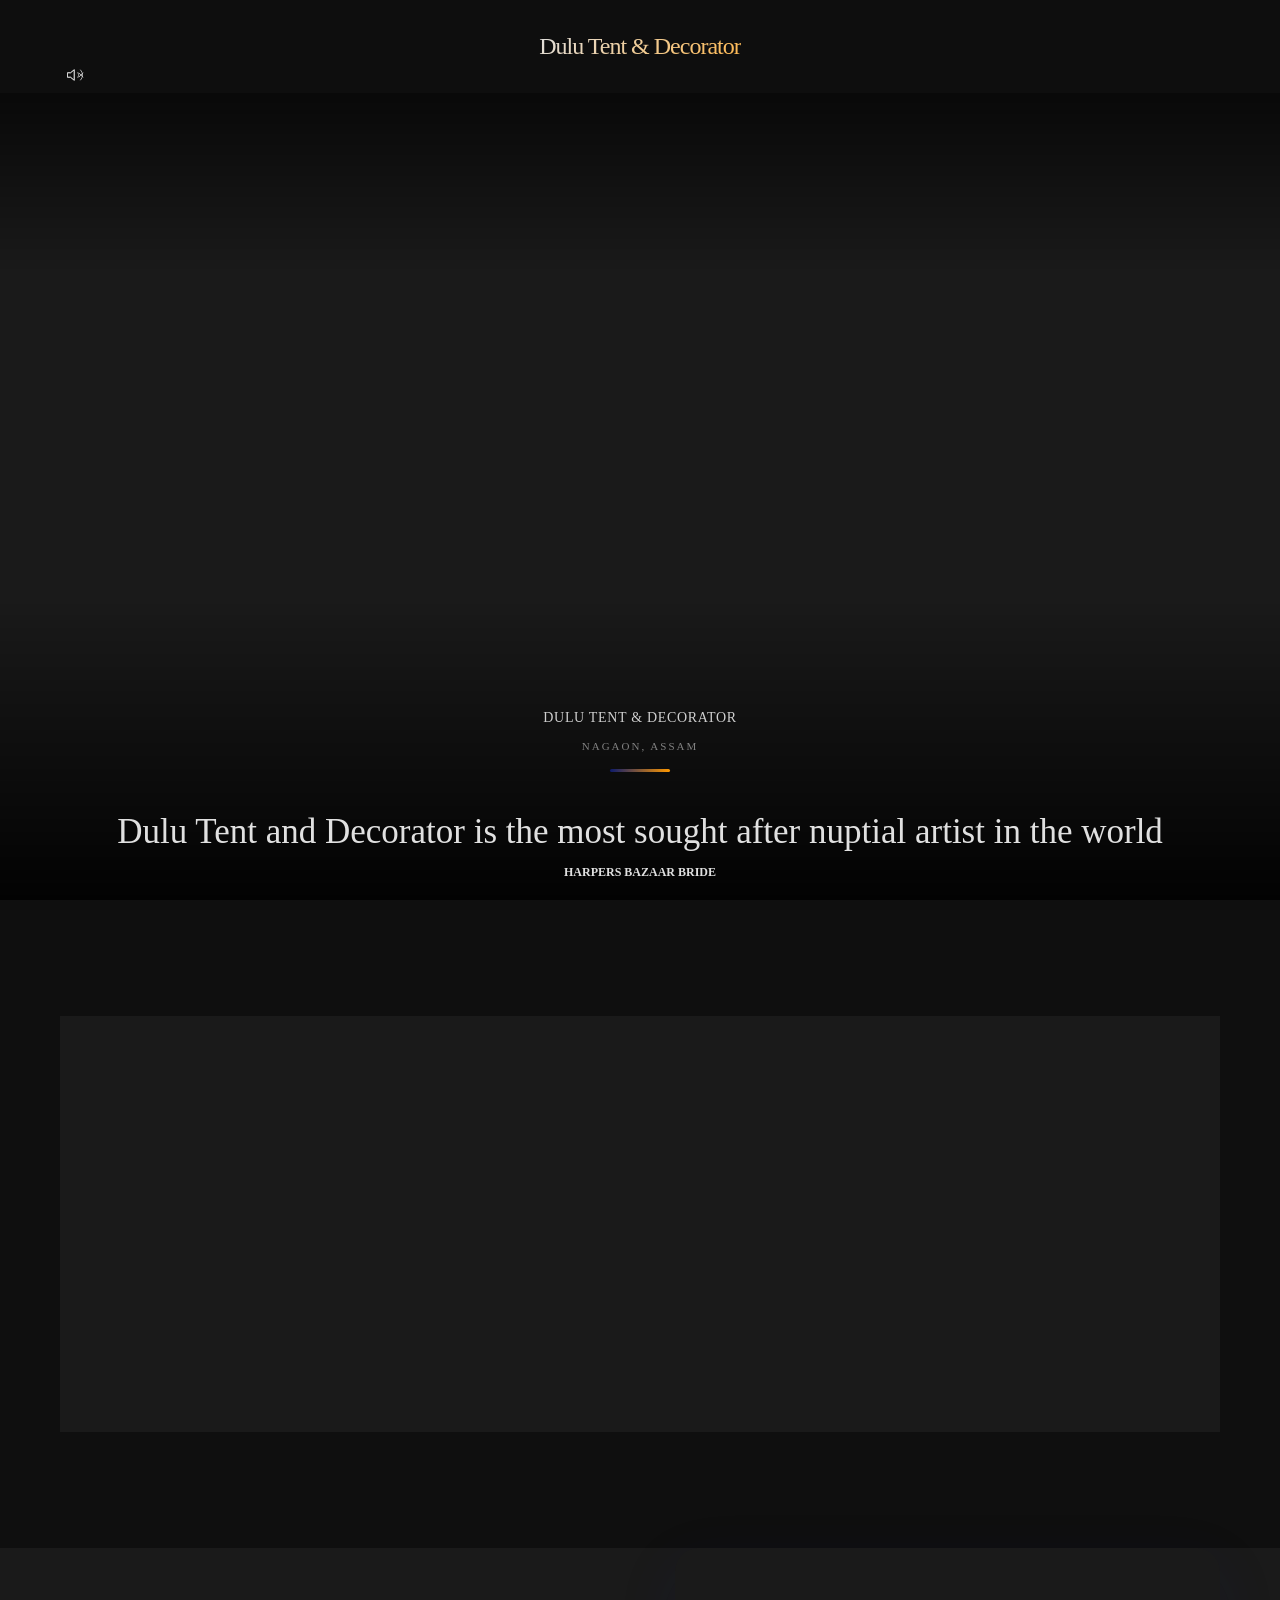
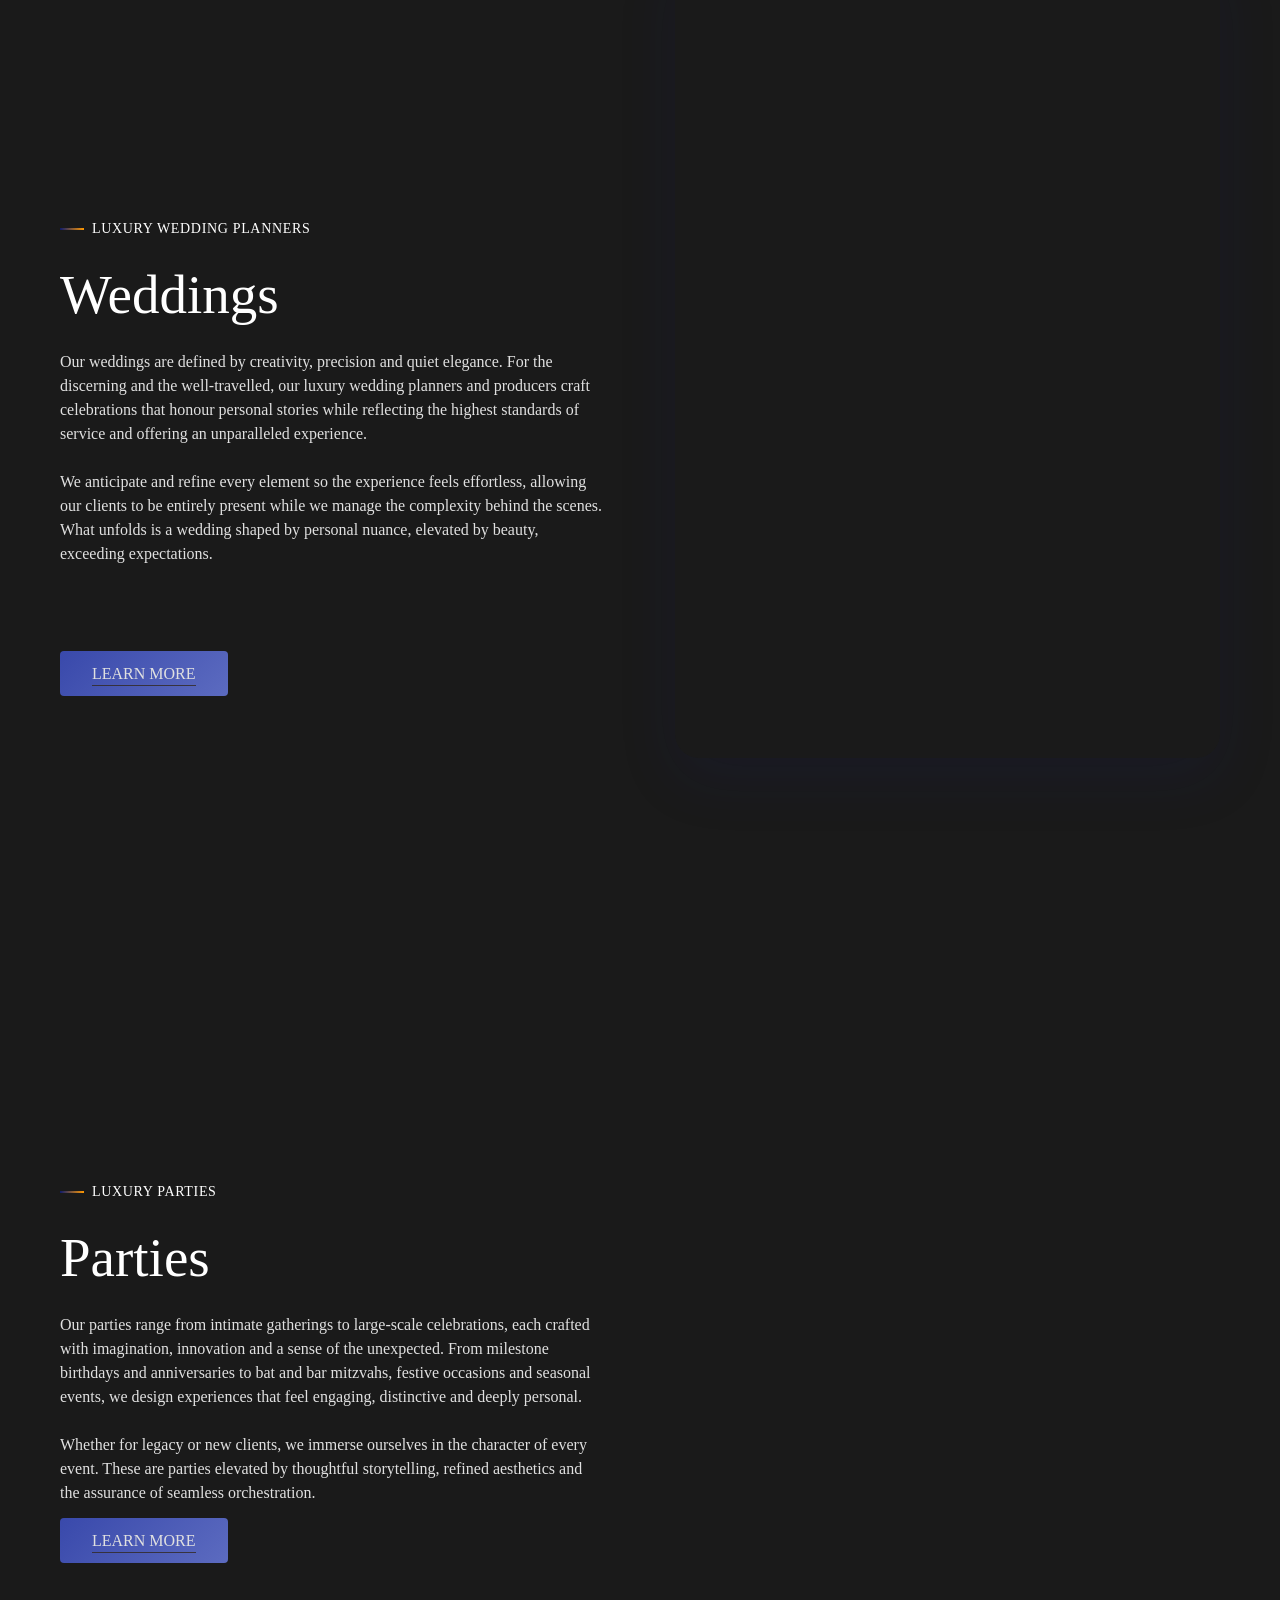
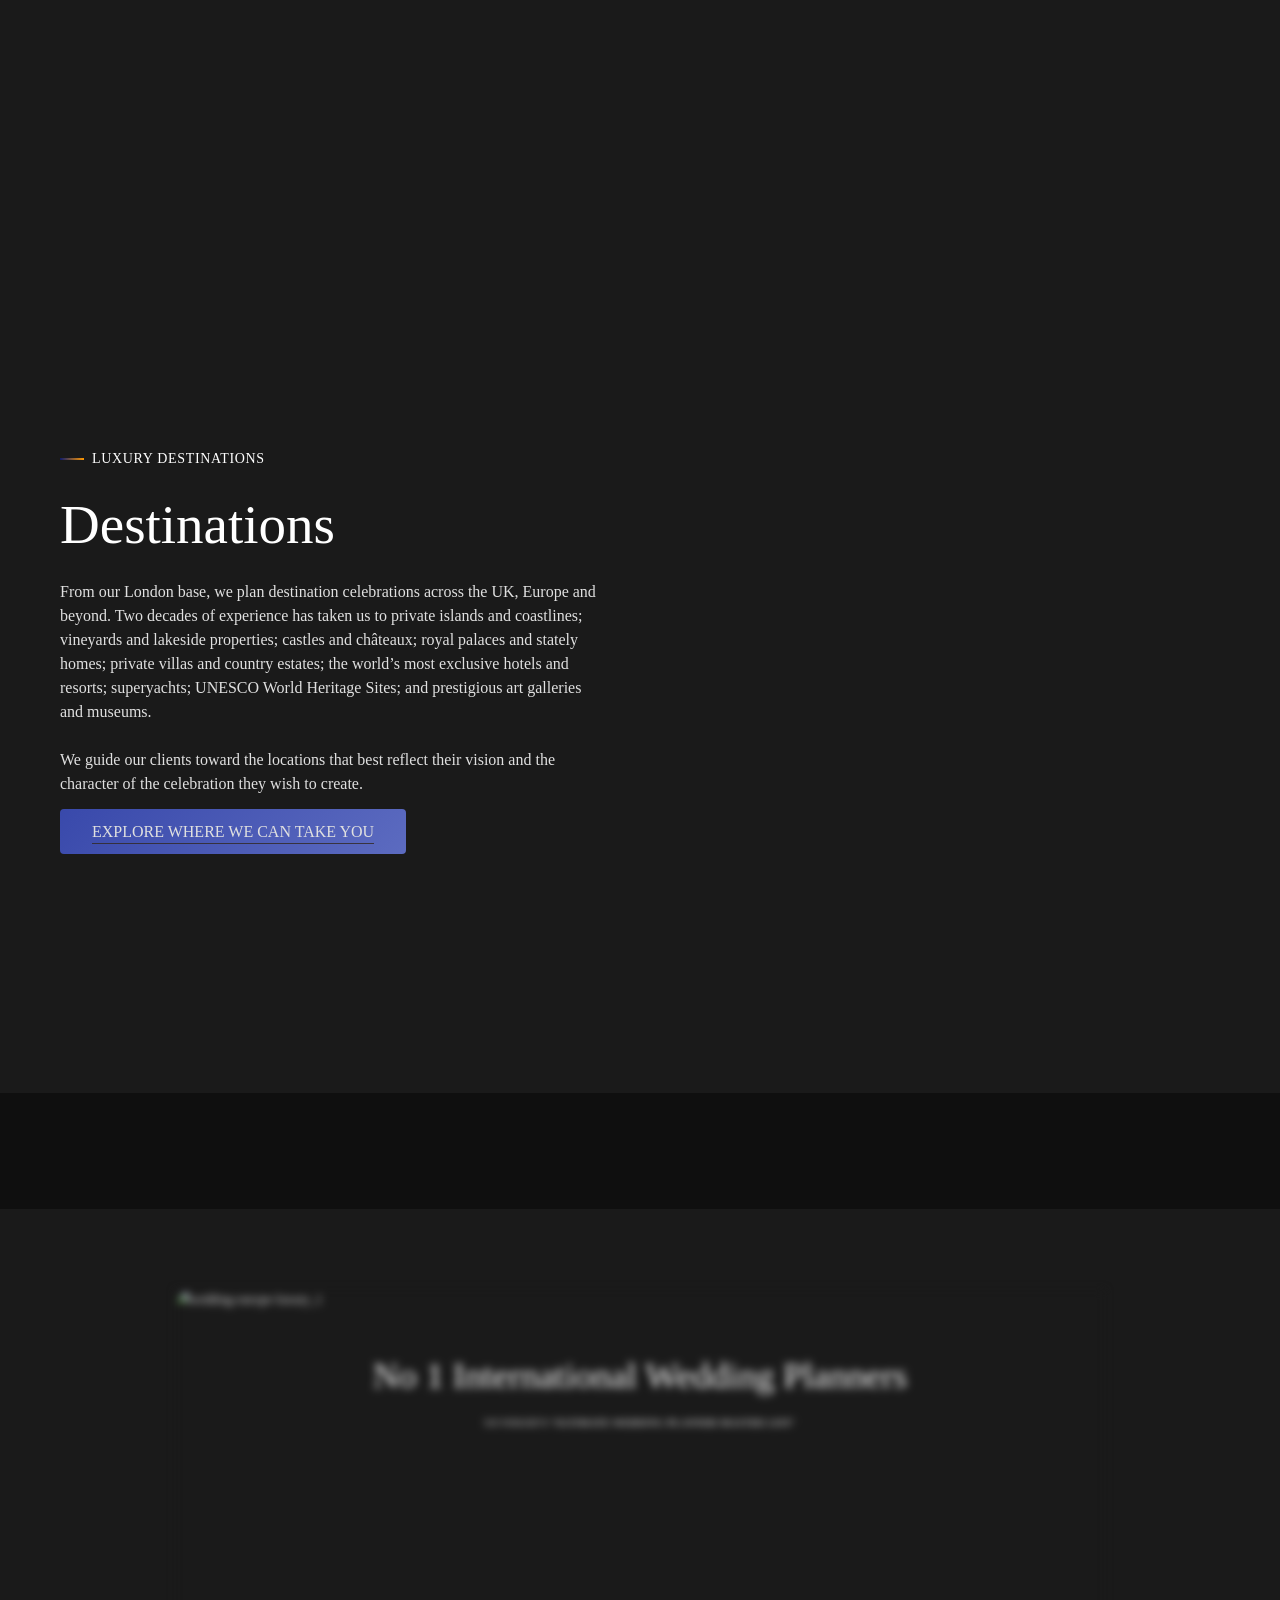
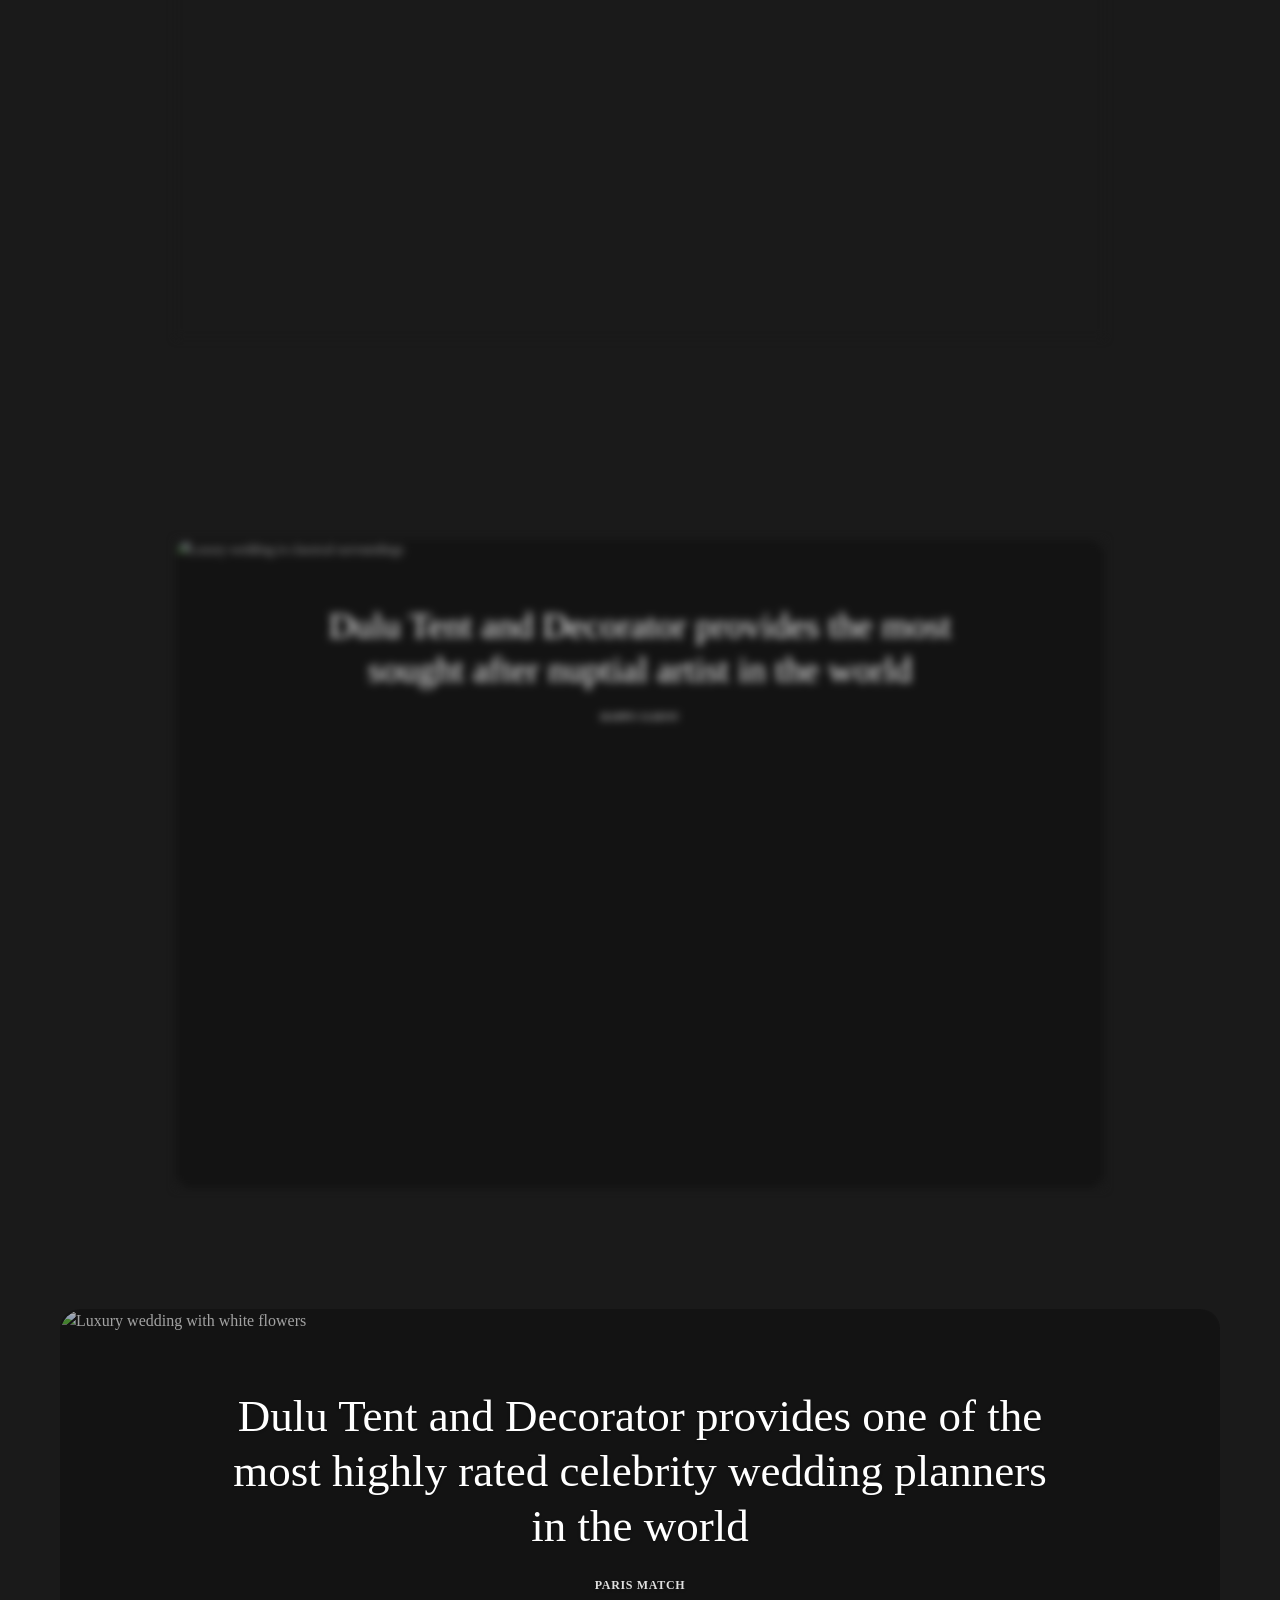
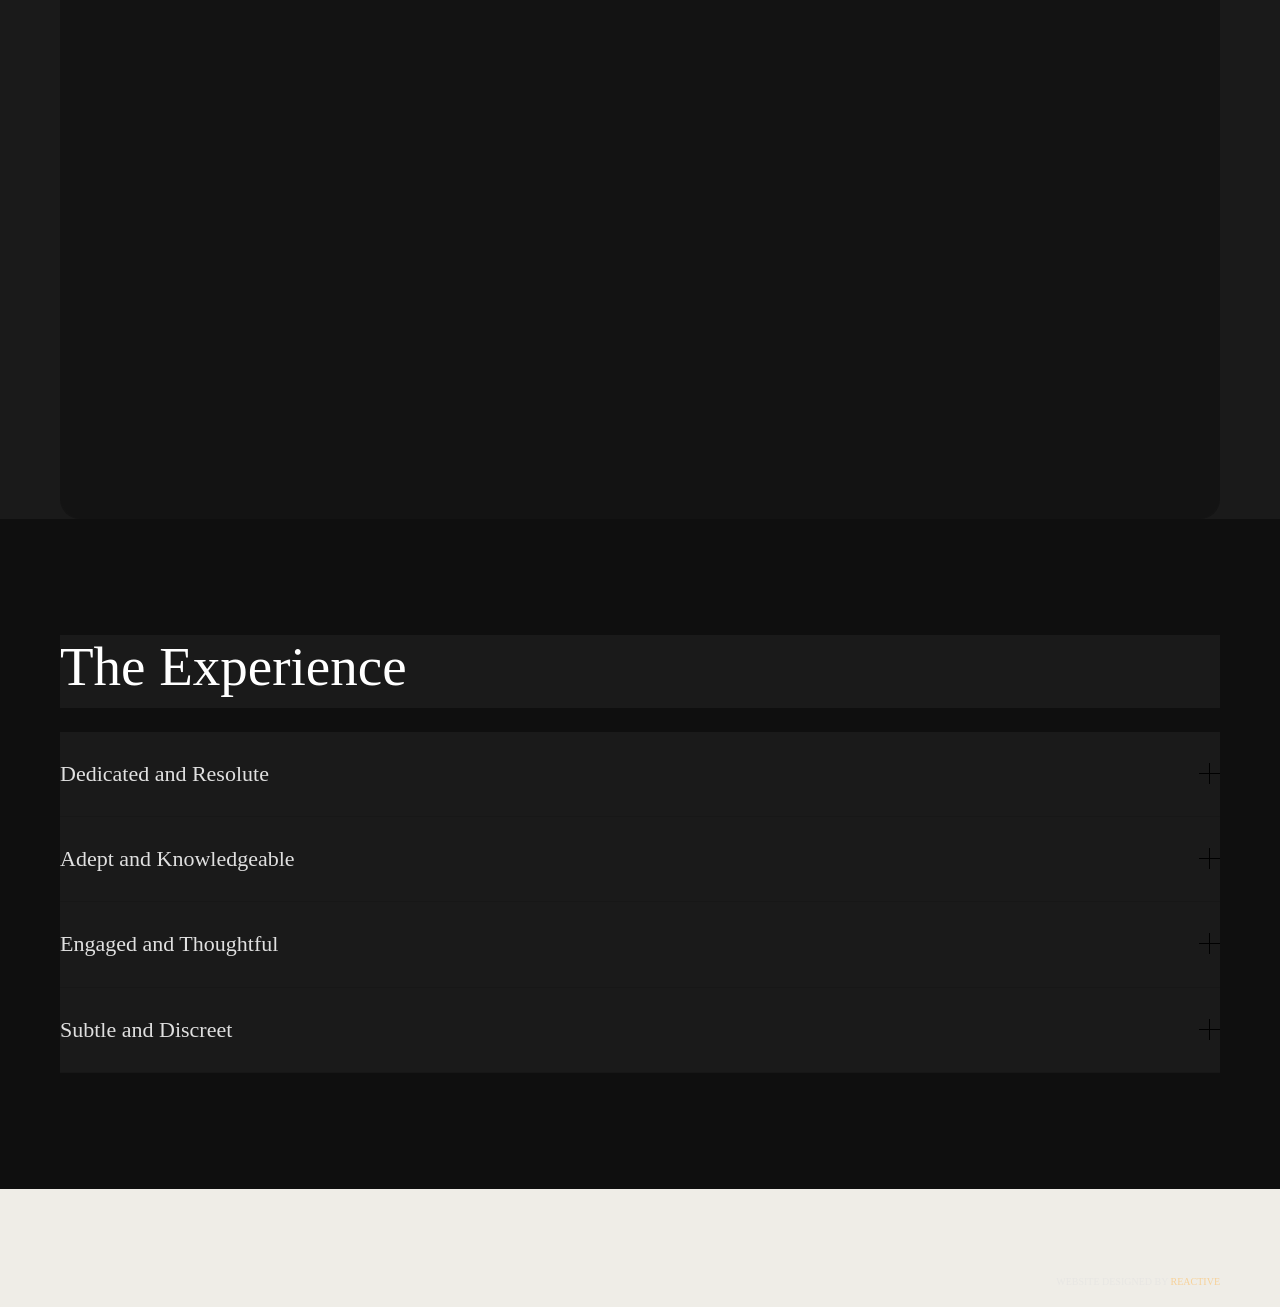
==== index.html @ dfa9d55c "Add mobile responsiveness - premium dark mode on all devices" ====
﻿<!DOCTYPE html>
<!-- saved from url=(0025)https://sarahhaywood.com/ -->
<html lang="en-GB" prefix="og: https://ogp.me/ns#"
    class="js  js_active vc_desktop vc_transform vc_transform page-trans-loaded lenis">

<head>
    <meta http-equiv="Content-Type" content="text/html; charset=UTF-8">

    <meta name="viewport" content="width=device-width, initial-scale=1, maximum-scale=1, user-scalable=0">
    <script data-mp="true" data-cfasync="false">window.MOTIONPAGE_FRONT = { version: "2.5.3" }</script>
    <style>
        body {
            visibility: hidden;
        }
    </style>
    <script data-mp="true"
        data-cfasync="false">document.addEventListener("DOMContentLoaded", () => (document.body.style.visibility = "inherit"));</script>
    <noscript>
        <style>
            body {
                visibility: inherit;
            }
        </style>
    </noscript>
    <!-- Search Engine Optimization by Rank Math - https://rankmath.com/ -->
    <title>Dulu Tent & Decorator | Event Planning & Decoration in Nagaon, Assam</title>
    <meta name="description"
        content="Dulu Tent & Decorator: Your trusted partner for wedding planning, event management, tent services, stage decoration, floral decor, lighting, and complete event solutions in Nagaon, Assam.">
    <meta name="robots" content="follow, index, max-snippet:-1, max-video-preview:-1, max-image-preview:large">
    <link rel="canonical" href="https://sarahhaywood.com/">
    <meta property="og:locale" content="en_GB">
    <meta property="og:type" content="website">
    <meta property="og:title" content="Dulu Tent & Decorator | Event Planning & Decoration in Nagaon, Assam">
    <meta property="og:description"
        content="Dulu Tent & Decorator: Your trusted partner for wedding planning, event management, tent services, stage decoration, floral decor, lighting, and complete event solutions in Nagaon, Assam.">
    <meta property="og:url" content="https://sarahhaywood.com/">
    <meta property="og:site_name" content="Dulu Tent & Decorator">
    <meta property="og:updated_time" content="2026-03-10T09:44:52+00:00">
    <meta name="twitter:card" content="summary_large_image">
    <meta name="twitter:title" content="Dulu Tent & Decorator | Event Planning & Decoration in Nagaon, Assam">
    <meta name="twitter:description"
        content="Dulu Tent & Decorator: Your trusted partner for wedding planning, event management, tent services, stage decoration, floral decor, lighting, and complete event solutions in Nagaon, Assam.">
    <meta name="twitter:label1" content="Written by">
    <meta name="twitter:data1" content="Reactive">
    <meta name="twitter:label2" content="Time to read">
    <meta name="twitter:data2" content="17 minutes">
    <script type="application/ld+json"
        class="rank-math-schema">{"@context":"https://schema.org","@graph":[{"@type":"Place","@id":"https://sarahhaywood.com/#place","address":{"@type":"PostalAddress","streetAddress":"6 Poland Street,","addressRegion":"London","addressLocality":"Soho","postalCode":"W1F 8PS"}},{"@type":"Organization","@id":"https://sarahhaywood.com/#organization","name":"Sarah Haywood","url":"https://sarahhaywood.com","sameAs":["https://www.instagram.com/sarahhaywoodweddings/","https://uk.pinterest.com/sarahhaywoodcelebrations/"],"email":"weddings@sarahhaywood.com","address":{"@type":"PostalAddress","streetAddress":"6 Poland Street,","addressRegion":"London","addressLocality":"Soho","postalCode":"W1F 8PS"},"logo":{"@type":"ImageObject","@id":"https://sarahhaywood.com/#logo","url":"https://sarahhaywood.com/wp-content/uploads/2025/12/SarahHaywood_BrandMarks_Logo_Stacked_Wordmark_Tagline_brown.svg","contentUrl":"https://sarahhaywood.com/wp-content/uploads/2025/12/SarahHaywood_BrandMarks_Logo_Stacked_Wordmark_Tagline_brown.svg","caption":"Sarah Haywood","inLanguage":"en-GB","width":"672","height":"259"},"location":{"@id":"https://sarahhaywood.com/#place"}},{"@type":"WebSite","@id":"https://sarahhaywood.com/#website","url":"https://sarahhaywood.com","name":"Sarah Haywood","publisher":{"@id":"https://sarahhaywood.com/#organization"},"inLanguage":"en-GB","potentialAction":{"@type":"SearchAction","target":"https://sarahhaywood.com/?s={search_term_string}","query-input":"required name=search_term_string"}},{"@type":"WebPage","@id":"https://sarahhaywood.com/#webpage","url":"https://sarahhaywood.com/","name":"Sarah Haywood: Luxury Wedding Planners","datePublished":"2025-11-18T08:30:20+00:00","dateModified":"2026-03-10T09:44:52+00:00","about":{"@id":"https://sarahhaywood.com/#organization"},"isPartOf":{"@id":"https://sarahhaywood.com/#website"},"inLanguage":"en-GB"}]}</script>
    <!-- /Rank Math WordPress SEO plugin -->

    <link rel="dns-prefetch" href="https://www.googletagmanager.com/">
    <link rel="dns-prefetch" href="https://fonts.googleapis.com/">
    <link rel="alternate" type="application/rss+xml" title=Dulu Tent and Decorator » Feed" href="https://sarahhaywood.com/feed/">
    <link rel="alternate" type="application/rss+xml" title=Dulu Tent and Decorator » Comments Feed"
        href="https://sarahhaywood.com/comments/feed/">
    <link rel="alternate" title="oEmbed (JSON)" type="application/json+oembed"
        href="https://sarahhaywood.com/wp-json/oembed/1.0/embed?url=https%3A%2F%2Fsarahhaywood.com%2F">
    <link rel="alternate" title="oEmbed (XML)" type="text/xml+oembed"
        href="https://sarahhaywood.com/wp-json/oembed/1.0/embed?url=https%3A%2F%2Fsarahhaywood.com%2F&amp;format=xml">
    <style id="wp-img-auto-sizes-contain-inline-css">
        img:is([sizes=auto i], [sizes^="auto," i]) {
            contain-intrinsic-size: 3000px 1500px
        }

        /*# sourceURL=wp-img-auto-sizes-contain-inline-css */
    </style>
    <style id="wp-emoji-styles-inline-css">
        img.wp-smiley,
        img.emoji {
            display: inline !important;
            border: none !important;
            box-shadow: none !important;
            height: 1em !important;
            width: 1em !important;
            margin: 0 0.07em !important;
            vertical-align: -0.1em !important;
            background: none !important;
            padding: 0 !important;
        }

        /*# sourceURL=wp-emoji-styles-inline-css */
    </style>
    <style id="wp-block-library-inline-css">
        :root {
            --wp-block-synced-color: #7a00df;
            --wp-block-synced-color--rgb: 122, 0, 223;
            --wp-bound-block-color: var(--wp-block-synced-color);
            --wp-editor-canvas-background: #ddd;
            --wp-admin-theme-color: #007cba;
            --wp-admin-theme-color--rgb: 0, 124, 186;
            --wp-admin-theme-color-darker-10: #006ba1;
            --wp-admin-theme-color-darker-10--rgb: 0, 107, 160.5;
            --wp-admin-theme-color-darker-20: #005a87;
            --wp-admin-theme-color-darker-20--rgb: 0, 90, 135;
            --wp-admin-border-width-focus: 2px
        }

        @media (min-resolution:192dpi) {
            :root {
                --wp-admin-border-width-focus: 1.5px
            }
        }

        .wp-element-button {
            cursor: pointer
        }

        :root .has-very-light-gray-background-color {
            background-color: #2a2a2a
        }

        :root .has-very-dark-gray-background-color {
            background-color: #313131
        }

        :root .has-very-light-gray-color {
            color: #e0e0e0
        }

        :root .has-very-dark-gray-color {
            color: #313131
        }

        :root .has-vivid-green-cyan-to-vivid-cyan-blue-gradient-background {
            background: linear-gradient(135deg, #00d084, #0693e3)
        }

        :root .has-purple-crush-gradient-background {
            background: linear-gradient(135deg, #34e2e4, #4721fb 50%, #ab1dfe)
        }

        :root .has-hazy-dawn-gradient-background {
            background: linear-gradient(135deg, #faaca8, #dad0ec)
        }

        :root .has-subdued-olive-gradient-background {
            background: linear-gradient(135deg, #fafae1, #67a671)
        }

        :root .has-atomic-cream-gradient-background {
            background: linear-gradient(135deg, #fdd79a, #004a59)
        }

        :root .has-nightshade-gradient-background {
            background: linear-gradient(135deg, #330968, #31cdcf)
        }

        :root .has-midnight-gradient-background {
            background: linear-gradient(135deg, #020381, #2874fc)
        }

        :root {
            --wp--preset--font-size--normal: 16px;
            --wp--preset--font-size--huge: 42px
        }

        .has-regular-font-size {
            font-size: 1em
        }

        .has-larger-font-size {
            font-size: 2.625em
        }

        .has-normal-font-size {
            font-size: var(--wp--preset--font-size--normal)
        }

        .has-huge-font-size {
            font-size: var(--wp--preset--font-size--huge)
        }

        :root .has-text-align-center {
            text-align: center
        }

        :root .has-text-align-left {
            text-align: left
        }

        :root .has-text-align-right {
            text-align: right
        }

        .has-fit-text {
            white-space: nowrap !important
        }

        #end-resizable-editor-section {
            display: none
        }

        .aligncenter {
            clear: both
        }

        .items-justified-left {
            justify-content: flex-start
        }

        .items-justified-center {
            justify-content: center
        }

        .items-justified-right {
            justify-content: flex-end
        }

        .items-justified-space-between {
            justify-content: space-between
        }

        .screen-reader-text {
            word-wrap: normal !important;
            border: 0;
            clip-path: inset(50%);
            height: 1px;
            margin: -1px;
            overflow: hidden;
            padding: 0;
            position: absolute;
            width: 1px
        }

        .screen-reader-text:focus {
            background-color: #333;
            clip-path: none;
            color: #ffffff;
            display: block;
            font-size: 1em;
            height: auto;
            left: 5px;
            line-height: normal;
            padding: 15px 23px 14px;
            text-decoration: none;
            top: 5px;
            width: auto;
            z-index: 100000
        }

        html :where(.has-border-color) {
            border-style: solid
        }

        html :where([style*=border-color]) {
            border-style: solid
        }

        html :where([style*=border-top-color]) {
            border-top-style: solid
        }

        html :where([style*=border-right-color]) {
            border-right-style: solid
        }

        html :where([style*=border-bottom-color]) {
            border-bottom-style: solid
        }

        html :where([style*=border-left-color]) {
            border-left-style: solid
        }

        html :where([style*=border-width]) {
            border-style: solid
        }

        html :where([style*=border-top-width]) {
            border-top-style: solid
        }

        html :where([style*=border-right-width]) {
            border-right-style: solid
        }

        html :where([style*=border-bottom-width]) {
            border-bottom-style: solid
        }

        html :where([style*=border-left-width]) {
            border-left-style: solid
        }

        html :where(img[class*=wp-image-]) {
            height: auto;
            max-width: 100%
        }

        :where(figure) {
            margin: 0 0 1em
        }

        html :where(.is-position-sticky) {
            --wp-admin--admin-bar--position-offset: var(--wp-admin--admin-bar--height, 0px)
        }

        @media screen and (max-width:600px) {
            html :where(.is-position-sticky) {
                --wp-admin--admin-bar--position-offset: 0px
            }
        }

        /*# sourceURL=/wp-includes/css/dist/block-library/common.min.css */
    </style>

    <style id="global-styles-inline-css">
        :root {
            --wp--preset--aspect-ratio--square: 1;
            --wp--preset--aspect-ratio--4-3: 4/3;
            --wp--preset--aspect-ratio--3-4: 3/4;
            --wp--preset--aspect-ratio--3-2: 3/2;
            --wp--preset--aspect-ratio--2-3: 2/3;
            --wp--preset--aspect-ratio--16-9: 16/9;
            --wp--preset--aspect-ratio--9-16: 9/16;
            --wp--preset--color--black: #000000;
            --wp--preset--color--cyan-bluish-gray: #abb8c3;
            --wp--preset--color--white: #ffffff;
            --wp--preset--color--pale-pink: #f78da7;
            --wp--preset--color--vivid-red: #cf2e2e;
            --wp--preset--color--luminous-vivid-orange: #ff6900;
            --wp--preset--color--luminous-vivid-amber: #fcb900;
            --wp--preset--color--light-green-cyan: #7bdcb5;
            --wp--preset--color--vivid-green-cyan: #00d084;
            --wp--preset--color--pale-cyan-blue: #8ed1fc;
            --wp--preset--color--vivid-cyan-blue: #0693e3;
            --wp--preset--color--vivid-purple: #9b51e0;
            --wp--preset--gradient--vivid-cyan-blue-to-vivid-purple: linear-gradient(135deg, rgb(6, 147, 227) 0%, rgb(155, 81, 224) 100%);
            --wp--preset--gradient--light-green-cyan-to-vivid-green-cyan: linear-gradient(135deg, rgb(122, 220, 180) 0%, rgb(0, 208, 130) 100%);
            --wp--preset--gradient--luminous-vivid-amber-to-luminous-vivid-orange: linear-gradient(135deg, rgb(252, 185, 0) 0%, rgb(255, 105, 0) 100%);
            --wp--preset--gradient--luminous-vivid-orange-to-vivid-red: linear-gradient(135deg, rgb(255, 105, 0) 0%, rgb(207, 46, 46) 100%);
            --wp--preset--gradient--very-light-gray-to-cyan-bluish-gray: linear-gradient(135deg, rgb(238, 238, 238) 0%, rgb(169, 184, 195) 100%);
            --wp--preset--gradient--cool-to-warm-spectrum: linear-gradient(135deg, rgb(74, 234, 220) 0%, rgb(151, 120, 209) 20%, rgb(207, 42, 186) 40%, rgb(238, 44, 130) 60%, rgb(251, 105, 98) 80%, rgb(254, 248, 76) 100%);
            --wp--preset--gradient--blush-light-purple: linear-gradient(135deg, rgb(255, 206, 236) 0%, rgb(152, 150, 240) 100%);
            --wp--preset--gradient--blush-bordeaux: linear-gradient(135deg, rgb(254, 205, 165) 0%, rgb(254, 45, 45) 50%, rgb(107, 0, 62) 100%);
            --wp--preset--gradient--luminous-dusk: linear-gradient(135deg, rgb(255, 203, 112) 0%, rgb(199, 81, 192) 50%, rgb(65, 88, 208) 100%);
            --wp--preset--gradient--pale-ocean: linear-gradient(135deg, rgb(255, 245, 203) 0%, rgb(182, 227, 212) 50%, rgb(51, 167, 181) 100%);
            --wp--preset--gradient--electric-grass: linear-gradient(135deg, rgb(202, 248, 128) 0%, rgb(113, 206, 126) 100%);
            --wp--preset--gradient--midnight: linear-gradient(135deg, rgb(2, 3, 129) 0%, rgb(40, 116, 252) 100%);
            --wp--preset--font-size--small: 13px;
            --wp--preset--font-size--medium: 20px;
            --wp--preset--font-size--large: 36px;
            --wp--preset--font-size--x-large: 42px;
            --wp--preset--spacing--20: 0.44rem;
            --wp--preset--spacing--30: 0.67rem;
            --wp--preset--spacing--40: 1rem;
            --wp--preset--spacing--50: 1.5rem;
            --wp--preset--spacing--60: 2.25rem;
            --wp--preset--spacing--70: 3.38rem;
            --wp--preset--spacing--80: 5.06rem;
            --wp--preset--shadow--natural: 6px 6px 9px rgba(0, 0, 0, 0.2);
            --wp--preset--shadow--deep: 12px 12px 50px rgba(0, 0, 0, 0.4);
            --wp--preset--shadow--sharp: 6px 6px 0px rgba(0, 0, 0, 0.2);
            --wp--preset--shadow--outlined: 6px 6px 0px -3px rgb(255, 255, 255), 6px 6px rgb(0, 0, 0);
            --wp--preset--shadow--crisp: 6px 6px 0px rgb(0, 0, 0);
        }

        :root {
            --wp--style--global--content-size: 1300px;
            --wp--style--global--wide-size: 1300px;
        }

        :where(body) {
            margin: 0;
        }

        .wp-site-blocks>.alignleft {
            float: left;
            margin-right: 2em;
        }

        .wp-site-blocks>.alignright {
            float: right;
            margin-left: 2em;
        }

        .wp-site-blocks>.aligncenter {
            justify-content: center;
            margin-left: auto;
            margin-right: auto;
        }

        :where(.is-layout-flex) {
            gap: 0.5em;
        }

        :where(.is-layout-grid) {
            gap: 0.5em;
        }

        .is-layout-flow>.alignleft {
            float: left;
            margin-inline-start: 0;
            margin-inline-end: 2em;
        }

        .is-layout-flow>.alignright {
            float: right;
            margin-inline-start: 2em;
            margin-inline-end: 0;
        }

        .is-layout-flow>.aligncenter {
            margin-left: auto !important;
            margin-right: auto !important;
        }

        .is-layout-constrained>.alignleft {
            float: left;
            margin-inline-start: 0;
            margin-inline-end: 2em;
        }

        .is-layout-constrained>.alignright {
            float: right;
            margin-inline-start: 2em;
            margin-inline-end: 0;
        }

        .is-layout-constrained>.aligncenter {
            margin-left: auto !important;
            margin-right: auto !important;
        }

        .is-layout-constrained> :where(:not(.alignleft):not(.alignright):not(.alignfull)) {
            max-width: var(--wp--style--global--content-size);
            margin-left: auto !important;
            margin-right: auto !important;
        }

        .is-layout-constrained>.alignwide {
            max-width: var(--wp--style--global--wide-size);
        }

        body .is-layout-flex {
            display: flex;
        }

        .is-layout-flex {
            flex-wrap: wrap;
            align-items: center;
        }

        .is-layout-flex> :is(*, div) {
            margin: 0;
        }

        body .is-layout-grid {
            display: grid;
        }

        .is-layout-grid> :is(*, div) {
            margin: 0;
        }

        body {
            color: #e0e0e0;
            background-color: #0f0f0f !important;
        }

        :root :where(.wp-element-button, .wp-block-button__link) {
            background-color: #ff9800;
            border-width: 0;
            color: #1a1a1a !important;
            font-family: inherit;
            font-size: inherit;
            font-style: inherit;
            font-weight: inherit;
            letter-spacing: inherit;
            line-height: inherit;
            padding-top: calc(0.667em + 2px);
            padding-right: calc(1.333em + 2px);
            padding-bottom: calc(0.667em + 2px);
            padding-left: calc(1.333em + 2px);
            text-decoration: none;
            text-transform: inherit;
        }

        :root .has-black-color {
            color: #e0e0e0 !important;
        }

        .has-cyan-bluish-gray-color {
            color: var(--wp--preset--color--cyan-bluish-gray) !important;
        }

        .has-white-color {
            color: #e0e0e0 !important;
        }

        .has-pale-pink-color {
            color: var(--wp--preset--color--pale-pink) !important;
        }

        .has-vivid-red-color {
            color: var(--wp--preset--color--vivid-red) !important;
        }

        .has-luminous-vivid-orange-color {
            color: var(--wp--preset--color--luminous-vivid-orange) !important;
        }

        .has-luminous-vivid-amber-color {
            color: var(--wp--preset--color--luminous-vivid-amber) !important;
        }

        .has-light-green-cyan-color {
            color: var(--wp--preset--color--light-green-cyan) !important;
        }

        .has-vivid-green-cyan-color {
            color: var(--wp--preset--color--vivid-green-cyan) !important;
        }

        .has-pale-cyan-blue-color {
            color: var(--wp--preset--color--pale-cyan-blue) !important;
        }

        .has-vivid-cyan-blue-color {
            color: var(--wp--preset--color--vivid-cyan-blue) !important;
        }

        .has-vivid-purple-color {
            color: var(--wp--preset--color--vivid-purple) !important;
        }

        :root .has-black-background-color {
            background-color: #1a1a1a !important;
        }

        .has-cyan-bluish-gray-background-color {
            background-color: #2a2a2a !important;
        }

        .has-white-background-color {
            background-color: #1a1a1a !important;
        }

        .has-pale-pink-background-color {
            background-color: var(--wp--preset--color--pale-pink) !important;
        }

        .has-vivid-red-background-color {
            background-color: var(--wp--preset--color--vivid-red) !important;
        }

        .has-luminous-vivid-orange-background-color {
            background-color: var(--wp--preset--color--luminous-vivid-orange) !important;
        }

        .has-luminous-vivid-amber-background-color {
            background-color: var(--wp--preset--color--luminous-vivid-amber) !important;
        }

        .has-light-green-cyan-background-color {
            background-color: var(--wp--preset--color--light-green-cyan) !important;
        }

        .has-vivid-green-cyan-background-color {
            background-color: var(--wp--preset--color--vivid-green-cyan) !important;
        }

        .has-pale-cyan-blue-background-color {
            background-color: var(--wp--preset--color--pale-cyan-blue) !important;
        }

        .has-vivid-cyan-blue-background-color {
            background-color: var(--wp--preset--color--vivid-cyan-blue) !important;
        }

        .has-vivid-purple-background-color {
            background-color: var(--wp--preset--color--vivid-purple) !important;
        }

        .has-black-border-color {
            border-color: var(--wp--preset--color--black) !important;
        }

        .has-cyan-bluish-gray-border-color {
            border-color: var(--wp--preset--color--cyan-bluish-gray) !important;
        }

        .has-white-border-color {
            border-color: var(--wp--preset--color--white) !important;
        }

        .has-pale-pink-border-color {
            border-color: var(--wp--preset--color--pale-pink) !important;
        }

        .has-vivid-red-border-color {
            border-color: var(--wp--preset--color--vivid-red) !important;
        }

        .has-luminous-vivid-orange-border-color {
            border-color: var(--wp--preset--color--luminous-vivid-orange) !important;
        }

        .has-luminous-vivid-amber-border-color {
            border-color: var(--wp--preset--color--luminous-vivid-amber) !important;
        }

        .has-light-green-cyan-border-color {
            border-color: var(--wp--preset--color--light-green-cyan) !important;
        }

        .has-vivid-green-cyan-border-color {
            border-color: var(--wp--preset--color--vivid-green-cyan) !important;
        }

        .has-pale-cyan-blue-border-color {
            border-color: var(--wp--preset--color--pale-cyan-blue) !important;
        }

        .has-vivid-cyan-blue-border-color {
            border-color: var(--wp--preset--color--vivid-cyan-blue) !important;
        }

        .has-vivid-purple-border-color {
            border-color: var(--wp--preset--color--vivid-purple) !important;
        }

        .has-vivid-cyan-blue-to-vivid-purple-gradient-background {
            background: var(--wp--preset--gradient--vivid-cyan-blue-to-vivid-purple) !important;
        }

        .has-light-green-cyan-to-vivid-green-cyan-gradient-background {
            background: var(--wp--preset--gradient--light-green-cyan-to-vivid-green-cyan) !important;
        }

        .has-luminous-vivid-amber-to-luminous-vivid-orange-gradient-background {
            background: var(--wp--preset--gradient--luminous-vivid-amber-to-luminous-vivid-orange) !important;
        }

        .has-luminous-vivid-orange-to-vivid-red-gradient-background {
            background: var(--wp--preset--gradient--luminous-vivid-orange-to-vivid-red) !important;
        }

        .has-very-light-gray-to-cyan-bluish-gray-gradient-background {
            background: var(--wp--preset--gradient--very-light-gray-to-cyan-bluish-gray) !important;
        }

        .has-cool-to-warm-spectrum-gradient-background {
            background: var(--wp--preset--gradient--cool-to-warm-spectrum) !important;
        }

        .has-blush-light-purple-gradient-background {
            background: var(--wp--preset--gradient--blush-light-purple) !important;
        }

        .has-blush-bordeaux-gradient-background {
            background: var(--wp--preset--gradient--blush-bordeaux) !important;
        }

        .has-luminous-dusk-gradient-background {
            background: var(--wp--preset--gradient--luminous-dusk) !important;
        }

        .has-pale-ocean-gradient-background {
            background: var(--wp--preset--gradient--pale-ocean) !important;
        }

        .has-electric-grass-gradient-background {
            background: var(--wp--preset--gradient--electric-grass) !important;
        }

        .has-midnight-gradient-background {
            background: var(--wp--preset--gradient--midnight) !important;
        }

        .has-small-font-size {
            font-size: var(--wp--preset--font-size--small) !important;
        }

        .has-medium-font-size {
            font-size: var(--wp--preset--font-size--medium) !important;
        }

        .has-large-font-size {
            font-size: var(--wp--preset--font-size--large) !important;
        }

        .has-x-large-font-size {
            font-size: var(--wp--preset--font-size--x-large) !important;
        }

        /*# sourceURL=global-styles-inline-css */
    </style>

    <link rel="stylesheet" id="font-awesome-css"
        href="./Sarah Haywood_ Luxury Wedding Planners_files/font-awesome-legacy.min.css" media="all">
    <link rel="stylesheet" id="salient-grid-system-css"
        href="./Sarah Haywood_ Luxury Wedding Planners_files/grid-system.css" media="all">
    <link rel="stylesheet" id="main-styles-css" href="./Sarah Haywood_ Luxury Wedding Planners_files/style.css"
        media="all">
    <style id="main-styles-inline-css">
        html body[data-header-resize="1"] .container-wrap,
        html body[data-header-format="left-header"][data-header-resize="0"] .container-wrap,
        html body[data-header-resize="0"] .container-wrap,
        body[data-header-format="left-header"][data-header-resize="0"] .container-wrap {
            padding-top: 0;
        }

        .main-content>.row>#breadcrumbs.yoast {
            padding: 20px 0;
        }

        /* Intro page background */
        html:not(.page-trans-loaded) {
            background-color: #0f0f0f;
        }

        /*# sourceURL=main-styles-inline-css */
    </style>

    <!-- DULU TENT CUSTOM OVERRIDES -->
    <style id="dulu-tent-custom-css">
        /* Dark mode + blue accent color scheme */
        :root {
            --dulu-primary: #0d1b6c;
            --dulu-primary-light: #3949ab;
            --dulu-accent: #ff9800;
            --dulu-accent-light: #ffb74d;
            --dulu-warm-bg: #0f0f0f;
            --dulu-warm-surface: #1a1a1a;
            --dulu-text-dark: #e0e0e0;
            --dulu-text-muted: #999999;
        }

        /* Dark mode text colors - all text light for visibility */
        body, .container-wrap, .project-title {
            background-color: var(--dulu-warm-bg) !important;
            color: #e0e0e0 !important;
        }

        h1, h2, h3, h4, h5, h6 {
            color: #ffffff !important;
        }

        p, span, div, li, td, th {
            color: #e0e0e0 !important;
        }

        .xs-heading h1, .xs-heading h2, .xs-heading h3 {
            color: #ffffff !important;
        }

        a, a:visited {
            color: #ffb74d !important;
        }

        a:hover {
            color: #ff9800 !important;
        }

        .post-title, .entry-title {
            color: #ffffff !important;
        }

        .post-meta, .meta, .entry-meta {
            color: #999999 !important;
        }

        .testimonial_slider blockquote,
        .nectar-post-grid-item,
        .post-item,
        .card {
            background-color: #1a1a1a !important;
            color: #e0e0e0 !important;
            border-color: #2a2a2a !important;
        }

        .testimonial_slider blockquote .title {
            color: #ffffff !important;
        }

        .testimonial_slider blockquote span {
            color: #e0e0e0 !important;
        }

        /* Header - frosted glass effect */
        #header-outer {
            backdrop-filter: blur(20px) saturate(180%) !important;
            -webkit-backdrop-filter: blur(20px) saturate(180%) !important;
            background-color: rgba(15, 15, 15, 0.95) !important;
        }

        #header-outer.transparent {
            background-color: rgba(15, 15, 15, 0.5) !important;
            backdrop-filter: none !important;
        }

        /* Logo text styling - unique gradient */
        #logo {
            font-family: 'meno-banner', serif !important;
            font-size: 24px !important;
            font-weight: 400 !important;
            background: linear-gradient(135deg, var(--dulu-primary) 0%, var(--dulu-accent) 100%);
            -webkit-background-clip: text;
            -webkit-text-fill-color: transparent;
            background-clip: text;
            letter-spacing: -0.5px;
        }

        #header-outer.transparent #logo,
        #header-outer.light-text #logo {
            background: linear-gradient(135deg, #e0e0e0 0%, var(--dulu-accent-light) 100%);
            -webkit-background-clip: text;
            background-clip: text;
        }

        /* Intro loader - deep blue instead of dark teal */
        #page-intro-1 .row-bg.using-bg-color {
            background-color: #0d1b6c !important;
        }

        /* Dark mode overlays and sections */
        .row-bg {
            background-color: #1a1a1a !important;
        }

        .wpb_row, .vc_row {
            background-color: #1a1a1a !important;
            color: #e0e0e0 !important;
        }

        .container-wrap {
            background-color: #0f0f0f !important;
            color: #e0e0e0 !important;
        }

        /* Testimonial and card backgrounds */
        .testimonial_slider blockquote,
        .nectar-post-grid-item,
        .post-item,
        .card {
            background-color: #1a1a1a !important;
            color: #e0e0e0 !important;
            border-color: #2a2a2a !important;
        }

        /* Text in cards and grid items */
        .nectar-post-grid-item .content,
        .nectar-post-grid-item .meta-excerpt,
        .post-item .content {
            color: #e0e0e0 !important;
        }

        .nectar-post-grid-item .post-title,
        .post-item .post-title {
            color: #ffffff !important;
        }

        /* Buttons and CTA text */
        .wp-block-button__link,
        .nectar-cta .link_wrap,
        button, input[type="submit"] {
            color: inherit !important;
        }

        /* Table styling */
        table, tbody, tr, td, th {
            border-color: #2a2a2a !important;
            color: #e0e0e0 !important;
        }

        th {
            background-color: #0d1b6c !important;
            color: #ffffff !important;
        }

        /* Form elements */
        input[type="text"],
        input[type="email"],
        input[type="password"],
        textarea,
        select {
            background-color: #2a2a2a !important;
            color: #e0e0e0 !important;
            border-color: #3a3a3a !important;
        }

        input[type="text"]::placeholder,
        input[type="email"]::placeholder,
        textarea::placeholder {
            color: #999999 !important;
        }

        /* Hero section - unique diagonal gradient overlay */
        #fws_6a3ce996a3e75 .row-bg-wrap .row-bg-overlay {
            background: linear-gradient(160deg, rgba(26, 35, 126, 0.4) 0%, rgba(245, 124, 0, 0.15) 100%) !important;
            opacity: 1 !important;
        }

        /* Accent color override - orange/amber instead of gold */
        .nectar-cta[data-style="arrow-animation"] .line,
        div[data-style="minimal"] .toggle.open>.toggle-title i:before,
        div[data-style="minimal"] .toggle.open>.toggle-title i:after,
        div[data-style="minimal"] .toggle:hover>.toggle-title i:before,
        div[data-style="minimal"] .toggle:hover>.toggle-title i:after {
            background-color: var(--dulu-accent) !important;
        }

        /* CTA buttons - pill shape with gradient */
        .nectar-cta .link_wrap {
            background: linear-gradient(135deg, #3949ab 0%, #5c6bc0 100%) !important;
            color: #e0e0e0 !important;
            border-radius: 50px !important;
            padding: 14px 32px !important;
            transition: transform 0.3s cubic-bezier(0.34, 1.56, 0.64, 1), box-shadow 0.3s ease !important;
        }

        .nectar-cta .link_wrap:hover {
            background: linear-gradient(135deg, #ff9800 0%, #ffb74d 100%) !important;
            color: #1a1a1a !important;
            transform: translateY(-2px) scale(1.02) !important;
            box-shadow: 0 12px 32px rgba(255, 152, 0, 0.4) !important;
        }

        .nectar-cta .link_wrap .link_text,
        .nectar-cta .link_wrap .arrow:before {
            color: inherit !important;
        }

        /* Testimonial area - card style with subtle border */
        .testimonial_slider blockquote {
            position: relative;
            padding: 40px !important;
            background-color: transparent !important;
            background: none !important;
            box-shadow: none !important;
        }

        .testimonial_slider blockquote.active {
            background-color: transparent !important;
            background: none !important;
            box-shadow: none !important;
        }

        .testimonial_slider blockquote::before {
            content: '';
            position: absolute;
            top: 0;
            left: 50%;
            transform: translateX(-50%);
            width: 60px;
            height: 3px;
            background: linear-gradient(90deg, var(--dulu-primary), var(--dulu-accent));
            border-radius: 3px;
        }

        /* Sticky media sections - rounded corners + shadow */
        .nectar-sticky-media-section__media-wrap {
            border-radius: 24px !important;
            box-shadow: 0 20px 60px rgba(26, 35, 126, 0.12) !important;
        }

        /* Post grid items - unique hover with blue tint */
        .nectar-post-grid-item .inner {
            border-radius: 20px !important;
            overflow: hidden;
        }

        .nectar-post-grid-item:hover .nectar-post-grid-item-bg {
            filter: brightness(1.05) saturate(1.1);
        }

        /* Toggle/FAQ section - left accent border on open */
        div[data-style="minimal"] .toggle.open {
            border-left: 3px solid var(--dulu-accent) !important;
            padding-left: 20px;
            border-bottom-color: rgba(26, 35, 126, 0.1) !important;
        }

        div[data-style="minimal"] .toggle:hover {
            border-bottom-color: var(--dulu-accent) !important;
        }

        /* Footer - dark gradient */
        #footer {
            background: linear-gradient(180deg, #1a1a1a 0%, #0d1b6c 100%) !important;
        }

        /* Scrollbar - custom blue */
        ::-webkit-scrollbar {
            width: 8px;
        }

        ::-webkit-scrollbar-track {
            background: #1a1a1a;
        }

        ::-webkit-scrollbar-thumb {
            background: linear-gradient(180deg, #3949ab, #ff9800);
            border-radius: 4px;
        }

        /* Unique floating badge on hero */
        .xs-heading h1::after {
            content: 'Nagaon, Assam';
            display: block;
            font-size: 11px;
            letter-spacing: 2px;
            margin-top: 8px;
            opacity: 0.6;
            font-weight: 300;
        }

        /* Section headings - unique underline accent */
        .xs-heading h2::before {
            background: linear-gradient(90deg, var(--dulu-primary), var(--dulu-accent)) !important;
            height: 2px !important;
        }

        /* Smooth entrance for sections */
        .wpb_row {
            transition: opacity 0.6s ease, transform 0.6s ease;
        }

        /* Load more button - outlined style with blue */
        .nectar-post-grid-wrap .load-more {
            color: var(--dulu-primary) !important;
        }

        .nectar-post-grid-wrap .load-more:after {
            border-bottom-color: var(--dulu-primary) !important;
        }

        /* Sound toggle - blue accent */
        .video-sound-toggle:hover svg {
            color: var(--dulu-accent) !important;
        }

        /* Menu and Navigation text */
        #header-outer, #header-inner, #top {
            background-color: rgba(15, 15, 15, 0.95) !important;
        }

        #top nav ul li a,
        #header-outer a,
        .mobile-menu a {
            color: #e0e0e0 !important;
        }

        #top nav ul li a:hover {
            color: #ff9800 !important;
        }

        /* Footer text */
        #footer {
            background: linear-gradient(180deg, #1a1a1a 0%, #0d1b6c 100%) !important;
            color: #e0e0e0 !important;
        }

        #footer a {
            color: #ffb74d !important;
        }

        #footer a:hover {
            color: #ff9800 !important;
        }

        .footer-links ul li a {
            color: #e0e0e0 !important;
        }

        .footer-links ul li a:hover {
            color: #ff9800 !important;
        }

        #footer p, #footer span, #footer li {
            color: #e0e0e0 !important;
        }

        /* Sidebar widgets */
        .sidebar .widget, .widget {
            background-color: #1a1a1a !important;
            color: #e0e0e0 !important;
        }

        .widget-title, .sidebar .widget-title {
            color: #ffffff !important;
        }

        .widget a {
            color: #ffb74d !important;
        }

        .widget a:hover {
            color: #ff9800 !important;
        }

        /* Toggle / Accordion items */
        div[data-style="minimal"] .toggle-title {
            color: #e0e0e0 !important;
        }

        div[data-style="minimal"] .toggle-title a {
            color: #e0e0e0 !important;
        }

        div[data-style="minimal"] .toggle-title a:hover {
            color: #ff9800 !important;
        }

        div[data-style="minimal"] .toggle .content {
            color: #e0e0e0 !important;
        }

        /* Off-canvas menu - blue bg */
        #slide-out-widget-area.fullscreen,
        #slide-out-widget-area-bg.fullscreen {
            background-color: var(--dulu-primary) !important;
        }

        #slide-out-widget-area.fullscreen .inner li a,
        #slide-out-widget-area.fullscreen .inner li {
            color: #e0e0e0 !important;
        }

        #slide-out-widget-area.fullscreen .inner li a:hover,
        #slide-out-widget-area.fullscreen .off-canvas-social-links .screen-reader-text:hover {
            color: var(--dulu-accent-light) !important;
        }

        /* Breadcrumbs */
        #breadcrumbs, .breadcrumb {
            color: #999999 !important;
        }

        #breadcrumbs a, .breadcrumb a {
            color: #ffb74d !important;
        }

        #breadcrumbs a:hover, .breadcrumb a:hover {
            color: #ff9800 !important;
        }

        /* Loading text and placeholders */
        .loading, .loader {
            color: #e0e0e0 !important;
        }

        /* Blockquotes */
        blockquote {
            color: #e0e0e0 !important;
            border-color: #2a2a2a !important;
            background-color: transparent !important;
        }

        blockquote.active {
            background-color: transparent !important;
            background: transparent !important;
        }

        .testimonial_slider blockquote {
            background-color: transparent !important;
            background: transparent !important;
        }

        .testimonial_slider blockquote.active {
            background-color: transparent !important;
            background: transparent !important;
        }

        /* Code blocks */
        code, pre {
            background-color: #2a2a2a !important;
            color: #ffb74d !important;
            border-color: #3a3a3a !important;
        }

        /* Lists */
        ul, ol {
            color: #e0e0e0 !important;
        }

        ul li, ol li {
            color: #e0e0e0 !important;
        }

        /* Labels */
        label {
            color: #e0e0e0 !important;
        }

        /* Captions */
        figcaption, .wp-caption-text {
            color: #999999 !important;
        }

        /* Image hover - warm glow */
        .nectar-post-grid-item:hover .bg-overlay {
            background: linear-gradient(180deg, transparent 40%, rgba(245, 124, 0, 0.08) 100%) !important;
        }

        /* Unique pill-shaped tags on stacked grid */
        .nectar-post-grid-item__meta-wrap .meta-category a {
            background: rgba(26, 35, 126, 0.08) !important;
            padding: 4px 12px !important;
            border-radius: 20px !important;
            font-size: 11px !important;
            color: #ffb74d !important;
        }

        /* Global text color overrides to ensure visibility */
        * {
            color-scheme: dark !important;
        }

        body * {
            color: #e0e0e0;
        }

        body *:not(button):not(input):not(textarea):not(select):not(.wp-block-button__link) {
            color: inherit;
        }

        h1, h2, h3, h4, h5, h6 {
            color: #ffffff;
        }

        strong, b {
            color: #ffffff;
        }

        em, i {
            color: #e0e0e0;
        }

        /* Hide hamburger menu completely */
        .slide-out-widget-area-toggle,
        .slide-out-widget-area-toggle a,
        .slide-out-widget-area,
        #slide-out-widget-area,
        .slide-out-widget-area-bg {
            display: none !important;
            visibility: hidden !important;
        }
    
        /* ===== MOBILE RESPONSIVENESS - PREMIUM DARK MODE ===== */
        @media only screen and (max-width: 999px) {
            #header-outer {
                padding: 12px 0 !important;
                backdrop-filter: blur(24px) saturate(200%) !important;
                -webkit-backdrop-filter: blur(24px) saturate(200%) !important;
                background-color: rgba(10, 10, 18, 0.92) !important;
            }
            #logo { font-size: 18px !important; }
            .xs-heading h1 { font-size: 13px !important; letter-spacing: 1.5px !important; }
            .xs-heading h1::after { font-size: 10px !important; margin-top: 6px !important; }
            .testimonial_slider blockquote p { font-size: 20px !important; line-height: 30px !important; padding: 0 10px !important; }
            .testimonial_slider blockquote::before { width: 40px !important; }
            .wpb_text_column p { font-size: 15px !important; line-height: 26px !important; }
            .nectar-sticky-media-section__media-wrap,
            .nectar-sticky-media-content__media-wrap { border-radius: 16px !important; box-shadow: 0 8px 32px rgba(0,0,0,0.4) !important; }
            .wpb_row.bottom_margin_10pct { margin-bottom: 60px !important; }
            .nectar-cta .link_wrap { padding: 12px 24px !important; font-size: 13px !important; }
            div[data-style='minimal'] .toggle > .toggle-title a { padding: 20px 50px 20px 0 !important; font-size: 17px !important; line-height: 24px !important; }
            div[data-style='minimal'] .toggle.open { padding-left: 14px !important; }
            .nectar-post-grid-item .inner { border-radius: 16px !important; }
            .nectar-post-grid.layout-stacked .nectar-post-grid-item .content .post-heading { max-width: 100% !important; font-size: 20px !important; line-height: 28px !important; }
            #footer { padding-top: 60px !important; padding-bottom: 40px !important; }
            .copyright ul { justify-content: center !important; text-align: center !important; }
            h2 { font-size: 28px !important; line-height: 36px !important; }
            h3 { font-size: 22px !important; line-height: 30px !important; }
            img { max-width: 100% !important; height: auto !important; }
            #slide-out-widget-area.fullscreen .inner .off-canvas-menu-container li a { font-size: 28px !important; line-height: 36px !important; }
            .container-wrap { overflow-x: hidden !important; }
            .contact-details h3 { font-size: 18px !important; }
        }

        @media only screen and (max-width: 690px) {
            #logo { font-size: 16px !important; }
            .xs-heading h1 { font-size: 11px !important; letter-spacing: 1.2px !important; }
            .testimonial_slider blockquote p { font-size: 18px !important; line-height: 28px !important; }
            .wpb_text_column p { font-size: 14px !important; line-height: 24px !important; }
            h2 { font-size: 24px !important; line-height: 32px !important; }
            h3 { font-size: 20px !important; line-height: 28px !important; }
            .nectar-post-grid[data-grid-item-height='90vh'] .nectar-post-grid-item { min-height: 70vh !important; }
            .nectar-post-grid.layout-stacked .nectar-post-grid-item .content { padding: 24px !important; }
            .nectar-post-grid.layout-stacked .nectar-post-grid-item .content .post-heading { font-size: 18px !important; line-height: 26px !important; }
            .nectar-cta .link_wrap { padding: 14px 28px !important; width: 100% !important; text-align: center !important; }
            .wpb_row.bottom_margin_10pct { margin-bottom: 48px !important; }
            .wpb_column.el_spacing_50px > .vc_column-inner > .wpb_wrapper > div:not(:last-child) { margin-bottom: 24px !important; }
            div[data-style='minimal'] .toggle > .toggle-title a { font-size: 15px !important; padding: 16px 45px 16px 0 !important; }
            #footer .footer-links ul li a { font-size: 16px !important; line-height: 36px !important; }
            .nectar-sticky-media-content__media-wrap { border-radius: 12px !important; margin-bottom: 30px !important; }
            #slide-out-widget-area.fullscreen .inner .off-canvas-menu-container li a { font-size: 24px !important; line-height: 32px !important; }
            body, html { overflow-x: hidden !important; }
            .nectar-sticky-media-section__media-wrap { border-radius: 12px !important; }
        }

        @media only screen and (min-width: 691px) and (max-width: 999px) {
            #logo { font-size: 20px !important; }
            .testimonial_slider blockquote p { font-size: 24px !important; line-height: 34px !important; }
            .nectar-post-grid.layout-stacked .nectar-post-grid-item .content .post-heading { font-size: 24px !important; line-height: 32px !important; }
            .nectar-sticky-media-section__media-wrap,
            .nectar-sticky-media-content__media-wrap { border-radius: 20px !important; }
            h2 { font-size: 34px !important; line-height: 42px !important; }
        }

        @media only screen and (max-height: 500px) and (orientation: landscape) {
            .nectar-post-grid[data-grid-item-height='90vh'] .nectar-post-grid-item { min-height: 90vh !important; }
            .wpb_row.vc_row-o-full-height { min-height: 100vh !important; }
        }

        .light h1, .light h2, .light h3, .light p { text-shadow: 0 1px 3px rgba(0,0,0,0.3) !important; }

    </style>

            <link rel="stylesheet" id="nectar-header-layout-centered-logo-between-menu-alt-css"
        href="./Sarah Haywood_ Luxury Wedding Planners_files/header-layout-centered-logo-between-menu-alt.css"
        media="all">
    <link rel="stylesheet" id="nectar-element-testimonial-css"
        href="./Sarah Haywood_ Luxury Wedding Planners_files/element-testimonial.css" media="all">
    <link rel="stylesheet" id="nectar-element-post-grid-css"
        href="./Sarah Haywood_ Luxury Wedding Planners_files/element-post-grid.css" media="all">
    <link rel="stylesheet" id="nectar-element-toggle-panels-css"
        href="./Sarah Haywood_ Luxury Wedding Planners_files/element-toggles.css" media="all">
    <link rel="stylesheet" id="nectar_default_font_open_sans-css"
        href="./Sarah Haywood_ Luxury Wedding Planners_files/css" media="all">
    <link rel="stylesheet" id="responsive-css" href="./Sarah Haywood_ Luxury Wedding Planners_files/responsive.css"
        media="all">
    <link rel="stylesheet" id="select2-css" href="./Sarah Haywood_ Luxury Wedding Planners_files/select2.css"
        media="all">
    <link rel="stylesheet" id="skin-material-css"
        href="./Sarah Haywood_ Luxury Wedding Planners_files/skin-material.css" media="all">
    <link rel="stylesheet" id="salient-wp-menu-dynamic-css"
        href="./Sarah Haywood_ Luxury Wedding Planners_files/menu-dynamic.css" media="all">
    <link rel="stylesheet" id="js_composer_front-css"
        href="./Sarah Haywood_ Luxury Wedding Planners_files/js_composer.css" media="all">
    <link rel="stylesheet" id="dynamic-css-css"
        href="./Sarah Haywood_ Luxury Wedding Planners_files/salient-dynamic-styles.css" media="all">
    <style id="dynamic-css-inline-css">
        @keyframes header_nav_entrance_animation {
            0% {
                opacity: 0.01;
            }

            100% {
                opacity: 1;
            }
        }

        @media only screen and (min-width:691px) {
            #header-outer {
                opacity: 0.01;
            }

            .no-js #header-outer {
                opacity: 1;
            }

            #header-outer.entrance-animation {
                animation: header_nav_entrance_animation 1.5s ease forwards;
            }
        }

        #header-outer.entrance-animation,
        #header-outer.entrance-animation #top,
        #header-outer.entrance-animation #header-secondary-outer {
            animation-delay: 4000ms;
        }

        .no-rgba #header-space {
            display: none;
        }

        @media only screen and (max-width:999px) {
            body #header-space[data-header-mobile-fixed="1"] {
                display: none;
            }

            #header-outer[data-mobile-fixed="false"] {
                position: absolute;
            }
        }

        @media only screen and (max-width:999px) {
            body:not(.nectar-no-flex-height) #header-space[data-secondary-header-display="full"]:not([data-header-mobile-fixed="false"]) {
                display: block !important;
                margin-bottom: -126px;
            }

            #header-space[data-secondary-header-display="full"][data-header-mobile-fixed="false"] {
                display: none;
            }
        }

        @media only screen and (min-width:1000px) {
            #header-space {
                display: none;
            }

            .nectar-slider-wrap.first-section,
            .parallax_slider_outer.first-section,
            .full-width-content.first-section,
            .parallax_slider_outer.first-section .swiper-slide .content,
            .nectar-slider-wrap.first-section .swiper-slide .content,
            #page-header-bg,
            .nder-page-header,
            #page-header-wrap,
            .full-width-section.first-section {
                margin-top: 0 !important;
            }

            body #page-header-bg,
            body #page-header-wrap {
                height: 204px;
            }

            body #search-outer {
                z-index: 100000;
            }
        }

        @media only screen and (min-width:1000px) {

            #page-header-wrap.fullscreen-header,
            #page-header-wrap.fullscreen-header #page-header-bg,
            html:not(.nectar-box-roll-loaded) .nectar-box-roll>#page-header-bg.fullscreen-header,
            .nectar_fullscreen_zoom_recent_projects,
            #nectar_fullscreen_rows:not(.afterLoaded)>div,
            #nectar_fullscreen_rows:not(.afterLoaded)>section {
                height: 100vh;
            }

            .wpb_row.vc_row-o-full-height.top-level,
            .wpb_row.vc_row-o-full-height.top-level>.col.span_12 {
                min-height: 100vh;
            }

            #page-header-bg[data-alignment-v="middle"] .span_6 .inner-wrap,
            #page-header-bg[data-alignment-v="top"] .span_6 .inner-wrap,
            .blog-archive-header.color-bg .container {
                padding-top: calc(197px + var(--nectar_hook_before_nav_content_height, 0px));
            }

            #page-header-wrap.container #page-header-bg .span_6 .inner-wrap {
                padding-top: 0;
            }

            .nectar-slider-wrap[data-fullscreen="true"]:not(.loaded),
            .nectar-slider-wrap[data-fullscreen="true"]:not(.loaded) .swiper-container {
                height: calc(100vh + 2px) !important;
            }

            .admin-bar .nectar-slider-wrap[data-fullscreen="true"]:not(.loaded),
            .admin-bar .nectar-slider-wrap[data-fullscreen="true"]:not(.loaded) .swiper-container {
                height: calc(100vh - 30px) !important;
            }
        }

        @media only screen and (max-width:999px) {

            #page-header-bg[data-alignment-v="middle"]:not(.fullscreen-header) .span_6 .inner-wrap,
            #page-header-bg[data-alignment-v="top"] .span_6 .inner-wrap,
            .blog-archive-header.color-bg .container {
                padding-top: calc(110px + var(--nectar_hook_before_nav_content_height, 0px));
            }

            .vc_row.top-level.full-width-section:not(.full-width-ns)>.span_12,
            #page-header-bg[data-alignment-v="bottom"] .span_6 .inner-wrap {
                padding-top: 100px;
            }
        }

        @media only screen and (max-width:690px) {
            .vc_row.top-level.full-width-section:not(.full-width-ns)>.span_12 {
                padding-top: 110px;
            }

            .vc_row.top-level.full-width-content .nectar-recent-posts-single_featured .recent-post-container>.inner-wrap {
                padding-top: 100px;
            }
        }

        @media only screen and (max-width:999px) {

            .full-width-ns .nectar-slider-wrap .swiper-slide[data-y-pos="middle"] .content,
            .full-width-ns .nectar-slider-wrap .swiper-slide[data-y-pos="top"] .content {
                padding-top: 30px;
            }
        }

        @media only screen and (max-width:999px) {
            .using-mobile-browser #nectar_fullscreen_rows:not(.afterLoaded):not([data-mobile-disable="on"])>div {
                height: calc(100vh - 76px);
            }

            .using-mobile-browser .wpb_row.vc_row-o-full-height.top-level,
            .using-mobile-browser .wpb_row.vc_row-o-full-height.top-level>.col.span_12,
            [data-permanent-transparent="1"].using-mobile-browser .wpb_row.vc_row-o-full-height.top-level,
            [data-permanent-transparent="1"].using-mobile-browser .wpb_row.vc_row-o-full-height.top-level>.col.span_12 {
                min-height: calc(100vh - 76px);
            }

            html:not(.nectar-box-roll-loaded) .nectar-box-roll>#page-header-bg.fullscreen-header,
            .nectar_fullscreen_zoom_recent_projects,
            .nectar-slider-wrap[data-fullscreen="true"]:not(.loaded),
            .nectar-slider-wrap[data-fullscreen="true"]:not(.loaded) .swiper-container,
            #nectar_fullscreen_rows:not(.afterLoaded):not([data-mobile-disable="on"])>div {
                height: calc(100vh - 1px);
            }

            .wpb_row.vc_row-o-full-height.top-level,
            .wpb_row.vc_row-o-full-height.top-level>.col.span_12 {
                min-height: calc(100vh - 1px);
            }

            body[data-transparent-header="false"] #ajax-content-wrap.no-scroll {
                min-height: calc(100vh - 1px);
                height: calc(100vh - 1px);
            }
        }

        #nectar_fullscreen_rows {
            background-color: transparent;
        }

        [data-nectar-animate-settings] .nectar-shape-divider-wrap {
            z-index: 0;
        }

        [data-nectar-animate-settings] .nectar-shape-divider-wrap .nectar-shape-divider {
            bottom: 0;
        }

        #ajax-content-wrap .vc_row.bottom_margin_10pct,
        body .vc_row.bottom_margin_10pct {
            margin-bottom: 10%;
        }

        @media only screen,
        print {
            .wpb_column.bottom_padding_desktop_20px>.vc_column-inner {
                padding-bottom: 20px;
            }
        }

        @media only screen,
        print {
            .wpb_column.bottom_padding_desktop_20px>.n-sticky>.vc_column-inner {
                padding-bottom: 20px;
            }
        }

        @media only screen,
        print {

            .wpb_column.force-desktop-text-align-left,
            .wpb_column.force-desktop-text-align-left .col {
                text-align: left !important;
            }

            .wpb_column.force-desktop-text-align-right,
            .wpb_column.force-desktop-text-align-right .col {
                text-align: right !important;
            }

            .wpb_column.force-desktop-text-align-center,
            .wpb_column.force-desktop-text-align-center .col,
            .wpb_column.force-desktop-text-align-center .vc_custom_heading,
            .wpb_column.force-desktop-text-align-center .nectar-cta {
                text-align: center !important;
            }

            .wpb_column.force-desktop-text-align-center .img-with-aniamtion-wrap img {
                display: inline-block;
            }
        }

        .flex_gap_desktop_10px>.vc_column-inner>.wpb_wrapper {
            gap: 10px;
        }

        .wpb_column.el_spacing_50px>.vc_column-inner>.wpb_wrapper>div:not(:last-child),
        .wpb_column.el_spacing_50px>.n-sticky>.vc_column-inner>.wpb_wrapper>div:not(:last-child) {
            margin-bottom: 50px;
        }

        .nectar-post-grid[data-grid-item-height="90vh"] .nectar-post-grid-item {
            min-height: 90vh;
        }

        .nectar-post-grid[data-border-radius="25px"][data-text-layout="all_bottom_left_shadow"] .nectar-post-grid-item:before,
        .nectar-post-grid-wrap:not([data-style="content_under_image"]):not([data-style="content_next_to_image"]) .nectar-post-grid[data-border-radius="25px"] .nectar-post-grid-item .inner,
        .nectar-post-grid[data-border-radius="25px"] .bg-overlay,
        .nectar-post-grid[data-border-radius="25px"][data-shadow-hover="yes"] .nectar-post-grid-item:after,
        .nectar-post-grid[data-border-radius="25px"] .nectar-post-grid-item-bg,
        .nectar-post-grid[data-border-radius="25px"] .nectar-post-grid-item-bg-wrap,
        [data-style="mouse_follow_image"] .nectar-post-grid[data-border-radius="25px"] .nectar-post-grid-item-bg-wrap-inner,
        .nectar-post-grid[data-border-radius="25px"][data-text-layout="all_bottom_left_shadow"] .nectar-post-grid-item div.inner:before {
            border-radius: 25px;
        }

        .nectar-post-grid[data-border-radius="25px"] .nectar-post-grid-item-bg,
        .nectar-post-grid-wrap:not([data-style="content_next_to_image"]) .nectar-post-grid[data-border-radius="25px"] .nectar-post-grid-item-bg-wrap {
            overflow: hidden;
        }

        .nectar-post-grid[data-border-radius="25px"] .nectar-post-grid-item-bg-wrap {
            transform: translateZ(0);
        }

        @media only screen and (max-width:690px) {

            .vc_col-xs-4 .nectar-post-grid .nectar-post-grid-item .meta-excerpt,
            .vc_col-xs-6 .nectar-post-grid .nectar-post-grid-item .meta-excerpt {
                font-size: 12px;
            }

            .nectar-post-grid .nectar-post-grid-item .content .post-heading,
            .nectar-post-grid-wrap:not([data-style=content_overlaid]) .nectar-post-grid-item .content .meta-excerpt {
                max-width: 100%;
            }
        }

        .nectar-post-grid-wrap.additional-meta-size-small .nectar-post-grid-item__meta-wrap {
            font-size: .8em;
        }

        #ajax-content-wrap .nectar-post-grid[data-columns="1"]>.nectar-post-grid-item:nth-child(1) {
            margin-top: 0;
        }

        #ajax-content-wrap .nectar-post-grid[data-columns="1"]>.nectar-post-grid-item:last-child {
            margin-bottom: 0;
        }

        .wpb_row.full-width-content .vc_col-sm-12 .nectar-post-grid[data-grid-spacing="40px"] {
            margin: 40px;
        }

        @media only screen and (min-width:1000px) {
            body[data-body-border="1"] .wpb_row.full-width-content .vc_col-sm-12 .nectar-post-grid[data-grid-spacing="40px"] {
                margin: 40px -39px;
            }
        }

        .nectar-post-grid[data-grid-spacing="40px"] {
            margin-left: -40px;
            margin-right: -40px;
        }

        .nectar-post-grid[data-grid-spacing="40px"] .nectar-post-grid-item {
            margin: 40px;
        }

        @media only screen and (max-width:690px) {

            .nectar-post-grid[data-grid-spacing="40px"] .nectar-post-grid-item,
            .wpb_row.full-width-content .vc_col-sm-12 .nectar-post-grid[data-grid-spacing="40px"] {
                margin: 20px;
            }

            .nectar-post-grid[data-grid-spacing="40px"]:not([data-columns="1"]) {
                margin-left: -20px;
                margin-right: -20px;
            }
        }

        .nectar-post-grid[data-columns="4"][data-grid-spacing="40px"] .nectar-post-grid-item {
            width: calc(25% - 80px);
        }

        .nectar-post-grid[data-columns="3"][data-grid-spacing="40px"] .nectar-post-grid-item {
            width: calc(33.32% - 80px);
        }

        .nectar-post-grid[data-columns="2"][data-grid-spacing="40px"] .nectar-post-grid-item {
            width: calc(50% - 80px);
        }

        .nectar-post-grid-wrap[data-style="content_under_image"] .nectar-post-grid:not([data-card="yes"]) .nectar-post-grid-item .content {
            padding-bottom: 0;
        }

        @media only screen and (max-width:999px) and (min-width:691px) {
            body .nectar-post-grid[data-columns][data-grid-spacing="40px"]:not([data-columns="1"]):not([data-masonry="yes"]) .nectar-post-grid-item {
                width: calc(50% - 80px);
            }
        }

        html body,
        html body.compensate-for-scrollbar {
            overflow: visible;
            touch-action: pan-y;
        }

        .nectar-post-grid.layout-stacked[data-stack-animation-effect="blurred_scale"] {
            transform-origin: top;
        }

        .nectar-post-grid.layout-stacked[data-grid-spacing="40px"] {
            margin: 0 !important;
            grid-row-gap: 40px;
        }

        .nectar-post-grid.layout-stacked .nectar-post-grid-item .content .post-heading {
            max-width: 90%;
        }

        .layout-stacked[data-grid-spacing="40px"] .nectar-post-grid-item {
            position: sticky;
            top: calc(40px);
        }

        .layout-stacked[data-grid-spacing="40px"] .nectar-post-grid-item:not(:last-child) {
            will-change: transform;
        }

        .layout-stacked[data-grid-spacing="40px"] .nectar-post-grid-item {
            margin: 0;
        }

        #ajax-content-wrap .wpb_row.full-width-content .nectar-post-grid.layout-stacked {
            margin-top: 0;
            margin-bottom: 0;
        }

        #ajax-content-wrap .layout-stacked[data-text-layout="all_middle"] .item-main,
        #ajax-content-wrap .layout-stacked[data-text-layout="corners"] .item-main {
            height: 100%;
            justify-content: flex-end;
            display: flex;
            flex-direction: column;
        }

        @media only screen and (max-width:690px) {
            .layout-stacked[data-text-layout="all_middle"] .content {
                padding: 20px;
            }
        }

        #ajax-content-wrap .layout-stacked[data-text-layout="corners"] .item-main .post-heading {
            flex: 1;
            display: flex;
            flex-direction: column;
            justify-content: flex-end;
            order: 2;
        }

        #ajax-content-wrap .layout-stacked[data-text-layout="all_middle"] .item-main .post-heading {
            flex: 1;
            display: flex;
            flex-direction: column;
            justify-content: center;
            order: 2;
        }

        #ajax-content-wrap .layout-stacked[data-text-layout="all_middle"] .nectar-post-grid-item__meta-wrap {
            justify-content: space-between;
            width: 100%;
            order: 1;
        }

        .nectar-post-grid.layout-stacked .nectar-post-grid-item__meta-wrap>span:not(:nth-child(1)):before {
            display: none;
        }

        .nectar-post-grid.layout-stacked .nectar-post-grid-item__excerpt-wrap {
            order: 3;
        }

        .nectar-post-grid.layout-stacked .nectar-post-grid-item__excerpt-wrap .meta-excerpt,
        .nectar-post-grid.layout-stacked[data-text-layout="all_middle"] .nectar-post-grid-item__meta-wrap {
            margin-top: 0;
        }

        .nectar-post-grid.layout-stacked .nectar-post-grid-item__meta-wrap .meta-category:has(.style-button) {
            transform: translateZ(0px);
        }

        body .layout-stacked[data-grid-spacing="40px"][data-stack-animation-effect="blurred_scale"] .nectar-post-grid-item:not(:last-child) {
            will-change: transform, filter;
        }

        .layout-stacked[data-post-item-bg-color="#141414"] .nectar-post-grid-item .inner {
            background-color: #141414;
        }

        .nectar-post-grid-item .bg-overlay[data-opacity="0.3"] {
            opacity: 0.3;
        }

        .nectar-post-grid-item:hover .bg-overlay[data-hover-opacity="0.3"] {
            opacity: 0.3;
        }

        .nectar-post-grid.text-opacity-hover-1 .nectar-post-grid-item:hover .content {
            opacity: 1;
        }

        .spacing-40px .load-more-wrap {
            margin-top: 0;
        }

        @media only screen and (min-width:1000px) {
            .spacing-40px .nectar-post-grid-filters {
                padding-bottom: 0;
                padding-top: 40px;
            }

            .full-width-content .span_12 .spacing-40px .nectar-post-grid-filters {
                padding-top: 80px;
            }
        }

        @media only screen and (max-width:999px) {
            .spacing-40px .nectar-post-grid-filters {
                padding-bottom: 0;
            }
        }

        .testimonial_slider[data-style="minimal"] blockquote .title {
            font-size: 0.875rem;
            font-style: italic
        }

        .testimonial_slider[data-style="minimal"] blockquote span:not(.title) {
            -webkit-transform: scale(0.8);
            transform: scale(0.8);
            margin-bottom: -4px
        }

        .testimonial_slider[data-style="minimal"] blockquote .star-rating:not(.title),
        .testimonial_slider[data-style="minimal"] blockquote .star-rating-wrap:not(.title) {
            -webkit-transform: none;
            transform: none;
        }

        .testimonial_slider:not([data-style="minimal"]) blockquote .star-rating {
            font-size: 16px !important;
        }

        @media only screen and (max-width:690px) {
            .full-width-content .testimonial_slider[data-style="minimal"] .controls {
                bottom: -1px !important;
            }

            .testimonial_slider[data-style="minimal"] {
                padding-bottom: 20px;
            }
        }

        .testimonial_slider[data-style="minimal"] .slides {
            max-width: 70%;
            margin: 0 auto
        }

        .testimonial_slider[data-style="minimal"] blockquote {
            transition: transform 0.5s, opacity 0.5s;
        }

        @media only screen and (min-width:691px) {
            .testimonial_slider[data-style="minimal"] blockquote {
                padding: 0 25px;
            }
        }

        .testimonial_slider[data-style="minimal"] .control-wrap {
            width: 20px;
            line-height: 20px;
            overflow: hidden;
            display: inline-block;
            vertical-align: top
        }

        .testimonial_slider[data-style="minimal"] .controls .out-of,
        .testimonial_slider[data-style="minimal"] .controls .total {
            display: inline-block;
            font-size: 16px;
            line-height: 20px;
            color: inherit;
            vertical-align: top
        }

        .testimonial_slider[data-style="minimal"] .control-wrap {
            font-size: 16px
        }

        .testimonial_slider[data-style="minimal"] .controls .out-of,
        .testimonial_slider[data-style="minimal"] .controls .total {
            width: 20px;
            text-align: center
        }

        .testimonial_slider[data-style="minimal"] .controls .out-of {
            width: 13px;
            top: -1px;
            position: relative
        }

        .testimonial_slider[data-style="minimal"] .control-wrap ul {
            width: auto;
            -ms-transition: transform 0.33s;
            -webkit-transition: transform 0.33s;
            transition: transform 0.33s
        }

        .testimonial_slider[data-style="minimal"] .control-wrap ul li {
            color: inherit;
            display: block;
            float: left;
            width: 20px;
            font-size: 16px;
            line-height: 20px;
            cursor: auto
        }

        .testimonial_slider[data-style="minimal"] .controls {
            vertical-align: top;
            line-height: 1.1 !important;
        }

        .testimonial_slider[data-style="minimal"] .testimonial-next-prev .prev {
            position: absolute;
            top: 50%;
            height: 40px;
            width: 40px;
            font-size: 25px;
            -webkit-transform: translateY(-50%);
            transform: translateY(-50%);
            margin-top: -40px;
            left: 7.5%;
            margin-left: -8px;
            color: inherit;
            text-align: center;
        }

        .testimonial_slider[data-style="minimal"] .testimonial-next-prev .next {
            position: absolute;
            top: 50%;
            height: 40px;
            margin-top: -40px;
            font-size: 25px;
            width: 40px;
            margin-right: -8px;
            color: inherit;
            -webkit-transform: translateY(-50%);
            transform: translateY(-50%);
            right: 7.5%;
            text-align: center;
        }

        @media only screen and (max-width:690px) {
            .testimonial_slider[data-style="minimal"] .testimonial-next-prev .next {
                right: 0;
                margin-right: 0;
            }

            .testimonial_slider[data-style="minimal"] .testimonial-next-prev .prev {
                margin-left: 0;
                left: 0;
            }
        }

        .testimonial_slider[data-style="minimal"] .testimonial-next-prev .next:before,
        .testimonial_slider[data-style="minimal"] .testimonial-next-prev .prev:before {
            display: block;
            position: absolute;
            left: 0;
            top: 0
        }

        .testimonial_slider[data-style="minimal"] .testimonial-next-prev .next:after,
        .testimonial_slider[data-style="minimal"] .testimonial-next-prev .prev:after {
            backface-visibility: hidden;
            display: block;
            content: " ";
            z-index: 100;
            position: absolute;
            width: 30px;
            height: 2px;
            background-color: currentColor;
            top: 50%;
            opacity: 0;
            right: 3px;
            cursor: pointer;
            transform: translateY(-50%) scaleX(0) translateZ(0);
            transition: opacity .5s cubic-bezier(.2, 1, .2, 1), transform .5s cubic-bezier(.2, 1, .2, 1);
        }

        .span_12.light .testimonial_slider[data-style="minimal"] .testimonial-next-prev .next:after,
        .span_12.light .testimonial_slider[data-style="minimal"] .testimonial-next-prev .prev:after {
            background-color: #fff
        }

        .span_12.light .testimonial_slider[data-style="minimal"] .testimonial-next-prev .next:before,
        .span_12.light .testimonial_slider[data-style="minimal"] .testimonial-next-prev .prev:before,
        .span_12.light .testimonial_slider[data-style="minimal"] .controls .out-of,
        .span_12.light .testimonial_slider[data-style="minimal"] .controls .total,
        .span_12.light .testimonial_slider[data-style="minimal"] .controls .control-wrap ul li {
            color: #fff
        }

        .testimonial_slider[data-style="minimal"] .testimonial-next-prev .next:after {
            right: 8px
        }

        .testimonial_slider[data-style="minimal"] .testimonial-next-prev .next:hover:after,
        .testimonial_slider[data-style="minimal"] .testimonial-next-prev .prev:hover:after {
            opacity: 1;
            transform: translateY(-50%) scaleX(1) translateZ(0);
        }

        .testimonial_slider[data-style="minimal"] .testimonial-next-prev .next:hover:before {
            transform: translateX(10px)
        }

        .testimonial_slider[data-style="minimal"] .testimonial-next-prev .prev:hover:before {
            transform: translateX(-10px)
        }

        .testimonial_slider[data-style="minimal"] .testimonial-next-prev svg {
            position: absolute;
            left: -2px;
            top: -2px
        }

        .testimonial_slider[data-style="minimal"] .testimonial-next-prev .prev:before {
            left: -1px;
            position: relative
        }

        .testimonial_slider[data-style="minimal"] .testimonial-next-prev .next:before {
            right: -1px;
            position: relative
        }

        .testimonial_slider[data-style="minimal"] .testimonial-next-prev .prev:before,
        .testimonial_slider[data-style="minimal"] .testimonial-next-prev .next:before {
            line-height: 38px;
            color: inherit;
            transition: transform .5s cubic-bezier(.2, 1, .2, 1);
        }

        @media only screen and (max-width :690px) {
            .testimonial_slider[data-style="minimal"] .slides {
                max-width: none;
            }

            .testimonial_slider[data-style="minimal"] .testimonial-next-prev .prev,
            .testimonial_slider[data-style="minimal"] .testimonial-next-prev .next {
                -ms-transform: none;
                -webkit-transform: none;
                transform: none;
                z-index: 500;
                top: auto;
                bottom: -11px;
                color: inherit;
            }
        }

        .nectar-sticky-media-section__content-section {
            position: relative;
        }

        @media only screen and (min-width:1000px) {
            #boxed #ajax-content-wrap {
                overflow: visible !important;
                contain: paint;
            }

            html body,
            html body.compensate-for-scrollbar {
                overflow: visible;
            }

            :root {
                --scroll-bar-w: 0px;
            }

            .nectar-sticky-media-sections {
                display: flex;
                gap: 6%;
                flex-wrap: nowrap;
            }

            .nectar-sticky-media-sections.content-position-left {
                flex-direction: row-reverse;
            }

            .nectar-sticky-media-section__featured-media {
                position: sticky;
                top: var(--nectar-sticky-media-sections-vert-y);
                width: 50%;
            }

            .nectar-sticky-media-content__media-wrap {
                display: none;
            }
        }

        .nectar-sticky-media-sections.mobile-aspect-ratio-4-3 .nectar-sticky-media-content__media-wrap {
            padding-bottom: calc((3 / 4) * 100%);
        }

        @media only screen and (max-width:999px) {
            .nectar-sticky-media-section__featured-media {
                display: none;
            }

            .nectar-sticky-media-content__media-wrap {
                display: block;
            }

            .nectar-sticky-media-content__media-wrap {
                position: relative;
                margin-bottom: 45px;
            }

            .nectar-sticky-media-sections .nectar-sticky-media-section__content-section:not(:last-child) {
                margin-bottom: 100px;
            }

            .nectar-sticky-media-sections .nectar-fancy-ul ul {
                margin-bottom: 0;
            }
        }

        .nectar-sticky-media-section__media-wrap {
            transition: opacity 0.2s ease 0.1s;
        }

        .nectar-sticky-media-section__media-wrap.active {
            transition: opacity 0.2s ease;
            z-index: 100;
        }

        .nectar-sticky-media-section__media-wrap:not(.active) {
            opacity: 0;
        }

        .nectar-sticky-media-section__media,
        .nectar-sticky-media-section__media-wrap {
            background-size: cover;
            background-position: center;
            position: absolute;
            left: 0;
            top: 0;
            width: 100%;
            height: 100%;
        }

        .nectar-sticky-media-section__media video {
            object-fit: cover;
            width: 100%;
            height: 100%;
        }

        .nectar-sticky-media-section__media video.nectar-lazy-video {
            transition: opacity 0.55s ease 0.25s;
            opacity: 0;
        }

        .nectar-sticky-media-section__media video.nectar-lazy-video.loaded {
            opacity: 1;
        }

        .nectar-sticky-media-section__media video.fit-contain {
            object-fit: contain;
        }

        .nectar-sticky-media-section__content {
            flex: 1;
        }

        @media only screen and (min-width:1000px) {
            .nectar-sticky-media-sections.content-spacing-40vh .nectar-sticky-media-section__content-section:not(:last-child) {
                margin-bottom: 40vh;
            }
        }

        .nectar-sticky-media-sections.media-border-radius-20px .nectar-sticky-media-section__media-wrap,
        .nectar-sticky-media-sections.media-border-radius-20px .nectar-sticky-media-content__media-wrap {
            border-radius: 20px;
            overflow: hidden;
        }

        .nectar-sticky-media-sections.media-width-50pct .nectar-sticky-media-section__featured-media {
            width: calc(50% - 3%);
        }

        .nectar-sticky-media-sections.media-height-90vh .nectar-sticky-media-section__featured-media {
            height: 90vh;
        }

        div[data-style="minimal"] .toggle[data-inner-wrap="true"]>div .inner-toggle-wrap {
            padding: 0 0 30px 0;
        }

        div[data-style="minimal"] .toggle>.toggle-title a {
            padding: 30px 70px 30px 0px;
            transition: color 0.15s ease;
        }

        div[data-style="minimal"] .toggle {
            border-bottom: 2px solid rgba(0, 0, 0, 0.08);
            transition: border-color 0.15s ease;
        }

        body div[data-style="minimal"] .toggle {
            margin-bottom: 0
        }

        div[data-style="minimal"] .toggle>.toggle-title i:before {
            content: " ";
            top: 14px;
            left: 6px;
            margin-top: -2px;
            width: 14px;
            height: 2px;
            position: absolute;
            background-color: #888;
            transition: background-color 0.15s ease;
        }

        div[data-style="minimal"] .toggle>.toggle-title i:after {
            content: " ";
            top: 6px;
            left: 14px;
            width: 2px;
            margin-left: -2px;
            height: 14px;
            position: absolute;
            background-color: #888;
            transition: transform 0.45s cubic-bezier(.3, .4, .2, 1), background-color 0.15s ease;
        }

        .light div[data-style="minimal"] .toggle {
            border-color: rgba(0, 0, 0, 0.3)
        }

        @media only screen and (max-width :690px) {
            div[data-style="minimal"] .toggle>.toggle-title a {
                font-size: 20px;
                line-height: 24px;
            }
        }

        @media only screen and (max-width:999px) {
            .vc_row.inner_row.top_padding_tablet_0px {
                padding-top: 0px !important;
            }
        }

        @media only screen and (max-width:999px) {
            .vc_row.inner_row.bottom_padding_tablet_0px {
                padding-bottom: 0px !important;
            }
        }

        .screen-reader-text,
        .nectar-skip-to-content:not(:focus) {
            border: 0;
            clip: rect(1px, 1px, 1px, 1px);
            clip-path: inset(50%);
            height: 1px;
            margin: -1px;
            overflow: hidden;
            padding: 0;
            position: absolute !important;
            width: 1px;
            word-wrap: normal !important;
        }

        .row .col img:not([srcset]) {
            width: auto;
        }

        .row .col img.img-with-animation.nectar-lazy:not([srcset]) {
            width: 100%;
        }

        /** Fonts **/
        h2,
        h3,
        #slide-out-widget-area.fullscreen .inner .off-canvas-menu-container li a,
        #slide-out-widget-area.fullscreen .inner .widget.widget_nav_menu li a,
        #slide-out-widget-area.fullscreen-alt .inner .off-canvas-menu-container li a,
        #slide-out-widget-area.fullscreen-alt .inner .widget.widget_nav_menu li a,
        #slide-out-widget-area.fullscreen .off-canvas-social-links,
        .testimonial_slider blockquote p,
        .nectar_single_testimonial p {
            font-family: "meno-banner", serif !important;
            font-weight: 400;
            font-style: normal;
        }

        h3 a {
            text-decoration: none !important;
        }

        h3 a:hover {
            text-decoration: none;
            opacity: 0.75;
        }

        .xl-title h2 {
            text-transform: uppercase;
        }

        @media only screen and (min-width: 1300px) {
            .xl-title h2 {
                font-size: 94px;
                line-height: 94px;
            }
        }

        @media only screen and (min-width: 1000px) and (max-width:1300px) {
            .xl-title h2 {
                font-size: 70px;
                line-height: 70px;
            }
        }

        .xs-heading h2 {
            font-family: Manrope !important;
            font-size: 14px;
            font-style: normal;
            font-weight: 400;
            line-height: 150%;
            letter-spacing: 0.669px;
            text-transform: uppercase;
            padding-left: 32px;
            position: relative;
        }

        .xs-heading h1 {
            font-family: Manrope !important;
            font-size: 14px;
            font-style: normal;
            font-weight: 400;
            line-height: 150%;
            letter-spacing: 0.669px;
            text-transform: uppercase;
            position: relative;
            opacity: 0.8;
        }

        .xs-heading h2:before {
            content: '';
            display: inline-block;
            position: absolute;
            width: 24px;
            height: 1px;
            left: 0px;
            top: 50%;
            transform: translateY(-50%);
        }

        .xs-heading h3 {
            font-size: 44px !important;
            line-height: 45px !important;
        }

        .dark .xs-heading h2:before {
            background-color: #332920;
        }

        .light .xs-heading h2:before {
            background-color: #fff;
        }

        .nectar-cta .link_wrap .link_text {
            text-transform: uppercase;
            font-weight: 400;
        }

        #hero .xs-heading {
            display: inline-block;
            margin-bottom: 5px;
        }

        /** General **/
        html,
        body {
            overscroll-behavior-x: none;
            touch-action: pan-y pinch-zoom;
            /* Allows vertical scrolling and pinch zoom, blocks horizontal */
        }

        .nectar_icon_wrap[data-style="shadow-bg"] .nectar_icon:before {
            display: none !important;
        }

        .nectar-overflow-hidden {
            overflow: visible;
        }

        .nectar-video-box .inner-wrap {
            border-radius: 20px;
        }

        .nectar-post-grid-wrap .load-more {
            text-transform: uppercase;
            font-family: Manrope;
            font-size: 16px;
            line-height: 24px;
            font-weight: 400;
            padding: 0px 0px;
            border: none;
            color: #332920 !important;
            position: relative;
        }

        .nectar-post-grid-wrap .load-more-wrap {
            margin-top: 50px;
            margin-bottom: 0px;
            text-align: left;
        }

        .nectar-post-grid-wrap .load-more:hover {
            background-color: transparent !important;
            color: #332920 !important;
        }

        .nectar-post-grid-wrap .load-more:after {
            margin-top: 0;
            top: auto;
            border-top: none;
            border-right: none;
            bottom: 0;
            border-left: none;
            border-bottom: 2px solid #000;
            border-radius: 0;
            background-color: transparent !important;
            transition: transform .4s cubic-bezier(.23, .46, .4, 1);
            animation: none;
            transform-origin: left;
            z-index: 1;
            border-bottom-width: 1px;
            display: block;
            content: '';
            position: absolute;
            width: 100%;
            height: 2px;
            opacity: .8;
            left: 0;
            backface-visibility: hidden;
            pointer-events: none;
        }

        .nectar-post-grid-wrap .load-more:hover:after {
            animation: portSliderLine .45s cubic-bezier(.15, .75, .5, 1) forwards;
        }

        .nectar-post-grid-wrap .load-more-wrap:hover .load-more:after {
            animation: none;
            transform: scaleX(0);
            transform-origin: right;
        }

        .text-image-col>.vc_column-inner>.wpb_wrapper {
            display: flex;
            flex-direction: column;
            justify-content: space-between;
        }

        /** Header **/
        @media only screen and (min-width:690px) {
            body #header-outer.side-widget-open {
                position: fixed !important;
            }

            #slide-out-widget-area.fullscreen .inner .off-canvas-menu-container.mobile-only {
                margin-top: 0px !important;
            }

            #slide-out-widget-area.fullscreen .inner .off-canvas-menu-container:not(.mobile-only),
            #slide-out-widget-area.fullscreen-alt .inner .off-canvas-menu-container:not(.mobile-only) {
                height: calc(100vh - 15px - var(--header-nav-height));
                overflow-x: scroll;
                padding-bottom: 40px;
                margin-top: 0px !important;
            }

            #slide-out-widget-area.fullscreen .inner-wrap>.inner {
                overflow: hidden;
            }

            #slide-out-widget-area.fullscreen .inner-wrap>.inner {
                padding-bottom: 0px !important;
                margin-bottom: 0px !important;
            }

            #slide-out-widget-area.fullscreen .inner-wrap>.inner>div,
            #slide-out-widget-area.fullscreen-alt .inner-wrap>.inner>div {
                margin: 0px 0 0 0 !important;
            }

            #slide-out-widget-area.fullscreen .inner-wrap>.inner>div,
            #slide-out-widget-area.fullscreen-alt .inner-wrap>.inner>div {
                margin-top: 0px !important;
            }
        }

        #header-outer.entrance-animation,
        #header-outer.entrance-animation #top,
        #header-outer.entrance-animation #header-secondary-outer {
            animation-name: headerAnimation;
            animation-duration: .5s;
            opacity: 0;
            animation-fill-mode: forwards;
        }

        @keyframes headerAnimation {
            from {
                opacity: 0;
            }

            to {
                opacity: 1;
            }
        }

        #slide-out-widget-area.fullscreen .inner-wrap {
            padding-top: 150px !important;
        }

        #slide-out-widget-area.fullscreen .inner-wrap,
        #slide-out-widget-area.fullscreen-alt .inner-wrap {
            margin-right: 0px !important;
        }

        #slide-out-widget-area .menuwrapper li small,
        #slide-out-widget-area .off-canvas-social-links li a,
        #slide-out-widget-area.fullscreen .inner li a,
        #slide-out-widget-area.slide-out-from-right .inner .off-canvas-menu-container li a,
        #slide-out-widget-area.slide-out-from-right-hover .inner .off-canvas-menu-container li a {
            opacity: 1 !important;
        }

        #slide-out-widget-area .menuwrapper .menu {
            counter-reset: menu-no;
        }

        #slide-out-widget-area.fullscreen .inner-wrap>.inner,
        #slide-out-widget-area.fullscreen-alt .inner-wrap>.inner {
            margin-top: auto !important;
            padding-top: 0px !important;
        }

        #slide-out-widget-area.fullscreen .inner-wrap>.inner>div,
        #slide-out-widget-area.fullscreen-alt .inner-wrap>.inner>div {
            margin: 40px 0 0 0 !important;
        }

        #slide-out-widget-area .menuwrapper .menu li a {
            display: inline-block !important
        }

        #slide-out-widget-area .menuwrapper .menu li a:before {
            counter-increment: menu-no;
            content: "0" counter(menu-no);
            font-size: 20px;
            font-weight: 400;
            line-height: 110%;
            /* 22px */
            letter-spacing: -0.8px;
            text-transform: capitalize;
            position: absolute;
            left: -25px;
            top: 50%;
            transform: translateY(-50%);
        }

        #top .slide-out-widget-area-toggle a .lines-button:after,
        #header-outer.transparent:not(.side-widget-open) #top nav ul .slide-out-widget-area-toggle a .lines-button:after {
            display: none;
        }

        body .lines,
        body .lines:after,
        body .lines:before {
            height: 1px;
            width: 65px;
        }

        #top .slide-out-widget-area-toggle a span {
            width: 65px;
        }

        #top nav ul #nectar-user-account a,
        #top nav ul #search-btn a,
        #top nav ul .slide-out-widget-area-toggle a {
            width: 65px;
        }

        .slide-out-widget-area-toggle .lines-button.close .lines,
        .slide-out-widget-area-toggle .lines-button.close .lines:before,
        .slide-out-widget-area-toggle .lines-button.close .lines:after {
            width: 65px
        }

        #top .slide-out-widget-area-toggle a span .lines-button.hover-effect {
            left: -70px;
            margin-top: -1px;
        }

        #search-outer .close-wrap .close-line,
        #top .slide-out-widget-area-toggle .close-line,
        .nectar-close-btn .close-line,
        .slide_out_area_close .close-wrap .close-line,
        .style_slide_in_click .close-cart .close-line {
            width: 1px;
        }

        body.material #header-outer.transparent .slide-out-widget-area-toggle a .close-line {
            background-color: #0A0A0A !important;
        }

        .lines:before,
        body[data-slide-out-widget-area-style=slide-out-from-right-hover] .slide-out-hover-icon-effect.slide-out-widget-area-toggle.small .lines:before {
            top: 5px;
        }

        .lines:after,
        body[data-slide-out-widget-area-style=slide-out-from-right-hover] .slide-out-hover-icon-effect.slide-out-widget-area-toggle.small .lines:after {
            top: -5px;
        }

        .slide-out-widget-area-toggle a>span {
            height: 19px;
        }

        @media only screen and (min-width: 1000px) {

            body #top .effect-shown .lines-button:after,
            body #top .effect-shown .lines:after,
            body #top .effect-shown .lines:before,
            body #top .slide-out-widget-area-toggle a:hover .lines-button:after,
            body #top .slide-out-widget-area-toggle a:hover .lines:after,
            body #top .slide-out-widget-area-toggle a:hover .lines:before {
                transform: translateX(70px);
            }

            body[data-slide-out-widget-area-style*=fullscreen] #top .menu-push-out .lines-button:after,
            body[data-slide-out-widget-area-style*=fullscreen] #top .menu-push-out .lines:after,
            body[data-slide-out-widget-area-style*=fullscreen] #top .menu-push-out .lines:before {
                transform: translateX(140px) !important;
            }
        }

        #slide-out-widget-area.fullscreen .off-canvas-social-links,
        #slide-out-widget-area.fullscreen-alt .off-canvas-social-links {
            position: relative !important;
            bottom: 0 !important;
            right: auto !important;
            padding-bottom: 0px !important;
            text-align: center;
        }

        #slide-out-widget-area.fullscreen .off-canvas-social-links .screen-reader-text {
            position: relative !important;
            clip: initial;
            clip-path: none;
            text-transform: capitalize;
            font-size: 20px;
            font-weight: 400;
            line-height: 110%;
            /* 22px */
            letter-spacing: -0.8px;
            text-transform: capitalize;
        }

        #slide-out-widget-area.fullscreen .off-canvas-social-links i {
            display: none;
        }

        #top #logo {
            transition: all .2s ease;
        }

        .slide-out-widget-area-toggle.mobile-icon .lines-button:after,
        .slide-out-widget-area-toggle.mobile-icon .lines:after,
        .slide-out-widget-area-toggle.mobile-icon .lines:before {
            height: 1px !important;
            width: 65px !important;
        }

        #slide-out-widget-area.fullscreen .off-canvas-social-links.line-shown:after,
        #slide-out-widget-area.fullscreen-alt .off-canvas-social-links.line-shown:after {
            display: none;
        }

        @media only screen and (max-width:999px) {
            #top .slide-out-widget-area-toggle a span {
                width: 50px;
            }

            body[data-slide-out-widget-area-style*=fullscreen] #top .menu-push-out .lines:after,
            body[data-slide-out-widget-area-style*=fullscreen] #top .menu-push-out .lines:before {
                transform: translateX(55px) !important;
            }

            body #header-outer .slide-out-widget-area-toggle.mobile-icon .lines:before {
                top: 5px;
            }

            #header-outer .slide-out-widget-area-toggle.mobile-icon .lines:after {
                top: -5px;
            }
        }


        /** Loader **/
        #page-intro-1 {
            position: fixed;
            top: 0px;
            left: 0px;
            z-index: 9999;
        }

        #page-intro-1 .nectar-lottie {
            filter: brightness(0) invert(1);
        }

        @media only screen and (max-width:999px) {
            #page-intro-1 {
                /*display:none!important;*/
            }
        }

        /** Sound Toggle **/
        body:not(.home) .video-sound-toggle {
            display: none;
        }

        @media only screen and (min-width:1000px) {
            .video-sound-toggle {
                top: 60px;
                left: 60px;
            }
        }

        @media only screen and (max-width:999px) {
            .video-sound-toggle {
                display: none !important;
            }
        }

        .video-sound-toggle {
            animation-name: headerAnimation;
            animation-duration: .5s;
            opacity: 0;
            animation-fill-mode: forwards;
            animation-delay: 4000ms;
            position: absolute;
            width: 30px;
            height: 30px;
            background: transparent;
            border-radius: 50%;
            display: flex;
            align-items: center;
            justify-content: center;
            cursor: pointer;
            z-index: 10000;
            transition: all 0.2s ease;
        }

        .video-sound-toggle:hover {
            opacity: 0.8;
        }

        .video-sound-toggle svg {
            color: white;
            width: 18px;
            height: 18px;
        }

        .video-sound-toggle.muted .sound-on {
            display: none;
        }

        .video-sound-toggle.unmuted .sound-off {
            display: none;
        }

        #header-outer.side-widget-open .video-sound-toggle svg {
            color: #332920;
        }

        /** Inner Heros **/
        #inner-hero {
            min-height: 80vh;
            display: flex;
            flex-wrap: wrap;
        }

        #inner-hero>.row_col_wrap_12 {
            padding-top: var(--header-nav-height);
            padding-bottom: 60px;
            width: 100%;
        }

        #inner-hero>.row_col_wrap_12>.vc_column_container {
            align-items: flex-end;
        }

        /** Contact **/
        .forminator-ui#forminator-module-2210.forminator-design--material .forminator-button-submit {
            display: block;
            margin-right: auto;
            margin-left: auto;
        }

        .contact-details h3 {
            font-size: 22px !important;
            font-style: normal;
            font-weight: 300 !important;
            line-height: 110% !important;
        }

        #forminator-module-2210 {
            max-width: 800px;
            margin-right: auto;
            margin-left: auto;
        }

        @media only screen and (min-width:1000px) {
            .contact-row h3 {
                font-size: 45px !important;
                line-height: 110% !important;
            }
        }

        .contact-row p a {
            text-decoration: none !important;
        }

        .contact-row p a:hover {
            text-decoration: none !important;
            opacity: 0.75;
        }

        /** Hori scroll **/
        @media only screen and (min-width: 1000px) {
            .nectar-sticky-media-sections.type--horizontal-scrolling.horizontal-section-width-100 {
                --horizontal-section-width: calc(100vw - 120px);
            }
        }

        @media only screen and (min-width:1000px) and (max-height:700px) {
            .nectar-sticky-media-sections.type--horizontal-scrolling .nectar-sticky-media-section__content-section-inner .wpb_row .row_col_wrap_12_inner .wpb_column:first-child {
                padding-right: 0px !important;
                width: 60%;
            }

            .nectar-sticky-media-sections.type--horizontal-scrolling .nectar-sticky-media-section__content-section-inner .wpb_row .row_col_wrap_12_inner .wpb_column:last-child {
                width: 40%;
            }

            .nectar-sticky-media-sections.type--horizontal-scrolling .nectar-sticky-media-section__content-section-inner .divider {
                height: 100% !important;
            }
        }

        @media only screen and (min-width:1000px) and (max-height:600px) {
            .nectar-sticky-media-sections.type--horizontal-scrolling .nectar-sticky-media-section__content-section-inner .wpb_row .row_col_wrap_12_inner .wpb_column h2 {
                font-size: 56px;
                line-height: 66px;
            }

            .nectar-sticky-media-sections.type--horizontal-scrolling .nectar-sticky-media-section__content-section-inner .wpb_row .row_col_wrap_12_inner .wpb_column p {
                font-size: 15px;
                line-height: 25px;
                padding-bottom: 15px;
            }

            .nectar-sticky-media-sections.type--horizontal-scrolling .nectar-sticky-media-section__content-section-inner .hori-number p {
                padding-bottom: 0px !important;
            }

            .nectar-sticky-media-sections.type--horizontal-scrolling .nectar-sticky-media-section__content-section-inner>.wpb_row {
                padding-top: 40px !important;
                padding-bottom: 40px !important;
                margin-bottom: 0px !important;
            }

            .nectar-sticky-media-sections.type--horizontal-scrolling .nectar-sticky-media-section__content-section-inner .flex_justify_content_desktop_space-between>.vc_column-inner>.wpb_wrapper {
                /*justify-content: flex-start;*/
            }
        }

        /** Gelleries **/
        body:not(.page-id-905) .wpb_gallery_slidesflickity_static_height_style .nectar-flickity.ticker-rotate .flickity-slider .cell {
            border-radius: 20px;
        }

        @media only screen and (max-width:690px) {
            .wpb_gallery_slidesflickity_static_height_style .nectar-flickity.ticker-rotate .flickity-slider .cell {
                overflow: hidden;
                display: flex;
                justify-content: center;
            }

        }

        /** Testimonials **/
        blockquote,
        .testimonial_slider blockquote,
        .testimonial_slider blockquote span,
        .testimonial_slider[data-style="minimal"] blockquote span:not(.title),
        .testimonial_slider[data-style="minimal"] blockquote,
        .testimonial_slider[data-style="minimal"] .controls {
            font-size: 35px;
            line-height: 45px;
        }

        .testimonial_slider .slides {
            max-width: 100% !important;
        }

        .nectar_single_testimonial span,
        .testimonial_slider .slides span {
            font-size: 12px !important;
            line-height: 16px !important;
            font-weight: 600 !important;
            text-transform: uppercase;
            font-family: Manrope;
        }

        .testimonial_slider[data-style="minimal"] blockquote span:not(.title) {
            -webkit-transform: scale(1);
            transform: scale(1);
            margin-bottom: 0px;
        }

        .testimonial_slider blockquote p,
        .nectar_single_testimonial p {
            padding-bottom: 10px;
        }

        .testimonial_slider .testimonial-next-prev,
        .testimonial_slider[data-style="minimal"] .controls,
        .testimonial_slider .slides .open-quote,
        .testimonial_slider .slides .closed-quote,
        body .testimonial_slider blockquote .close-quote,
        .nectar_single_testimonial .open-quote,
        .nectar_single_testimonial .close-quote {
            display: none;
        }

        .nectar_single_testimonial {
            max-width: 825px;
            margin-left: auto;
            margin-right: auto;
            /*text-align: center;*/
        }

        /** Toggles **/
        div[data-style="minimal"] .toggle {
            border-bottom-width: 1px;
        }

        .toggle>.toggle-title a {
            font-family: Manrope;
            font-size: 22px !important;
            font-style: normal;
            font-weight: 300 !important;
            line-height: 110% !important;
        }

        div[data-style*=minimal] .toggle>.toggle-title i {
            border: none;
        }

        div[data-style="minimal"] .toggle>.toggle-title i:before {
            content: " ";
            margin-top: 0px;
            width: 21px;
            height: 1px;
            background-color: #000000;
        }

        div[data-style="minimal"] .toggle>.toggle-title i:after {
            content: " ";
            top: 4px;
            left: 17px;
            width: 1px;
            margin-left: -1px;
            height: 21px;
            background-color: #000000;
        }

        div[data-style*=minimal] .toggle>.toggle-title i {
            width: 27px;
            height: 27px;
        }

        .toggle>.toggle-title a {
            color: #000;
        }

        /** Footer **/
        @media only screen and (max-width:690px) {
            .website-credit-row .website-credit {
                right: auto;
                left: 0px;
            }
        }

        .website-credit-row .website-credit {
            position: absolute;
            bottom: 20px;
            right: 0px;
        }

        .website-credit {
            opacity: 0.5;
        }

        .website-credit * {
            font-size: 10px;
            font-style: normal;
            font-weight: 300;
            line-height: 100%;
            text-transform: uppercase;
        }

        .website-credit a {
            text-decoration: none;
        }

        #footer .footer-links ul {
            margin-left: 0px;
        }

        #footer .footer-links ul li {
            list-style: none;
            margin-bottom: 5px;
        }

        #footer .footer-links ul li a {
            text-transform: uppercase;
            text-decoration: none;
            font-family: "meno-banner", serif !important;
            font-size: 20px;
            font-style: normal;
            font-weight: 300;
            line-height: 40px;
        }

        #footer .footer-links ul li a:hover {
            color: #c19b5a;
        }

        .copyright ul {
            margin-left: 0px;
            margin-bottom: 0px;
            display: flex;
            gap: 15px;
            flex-wrap: wrap;
            justify-content: flex-end;
        }

        .copyright ul li {
            list-style: none;
        }

        .copyright ul * {
            font-size: 12px;
            font-style: normal;
            font-weight: 300;
            line-height: 110%
        }

        .copyright ul li a {
            text-decoration: none;
        }

        .copyright ul li a:hover {
            text-decoration: underline;
        }

        /** Post Loop Quotes **/
        .quotes-grid .nectar-post-grid-item .nectar-post-grid-link,
        .quotes-grid .nectar-post-grid-item a {
            pointer-events: none;
        }

        .quotes-grid .item-main .post-heading {
            flex: none !important;
        }

        .quotes-grid .item-main {
            justify-content: flex-start !important;
            gap: 15px;
        }

        .quotes-grid .item-main h3.nectar-post-grid-item__custom-field {
            max-width: 825px;
            margin-left: auto;
            margin-right: auto;
            text-align: center;
            font-size: 45px;
            line-height: 55px;
            font-weight: 400;
        }

        .quotes-grid .item-main .post-heading {
            font-size: 12px !important;
            line-height: 16px !important;
            font-weight: 600 !important;
            text-transform: uppercase;
            font-family: Manrope;
        }

        /** Destinations **/
        .nectar-post-grid-item .nectar-el-parallax-scroll .nectar-post-grid-item-bg-wrap-inner {
            transform: scale(1.1);
        }

        .nectar-post-grid .nectar-post-grid-item .content .post-heading {
            max-width: 100%;
        }

        .overlaid-aspect-ratio-image-size-4-5 .nectar-post-grid-item>.inner,
        #other-pages .other-pages-col .vc_column-inner {
            max-height: 90vh;
        }

        #other-pages .other-pages-col .vc_column-inner {
            aspect-ratio: 4 / 5;
        }

        #other-pages .other-pages-col .column-image-bg-wrap .inner-wrap {
            transition: opacity .45s cubic-bezier(.15, .75, .5, 1) 0s, transform .45s cubic-bezier(.15, .75, .5, 1) 0s;
        }

        #other-pages .other-pages-col:hover .column-image-bg-wrap .inner-wrap {
            transform: scale(1.1);
        }

        #other-pages .nectar-fancy-box:after,
        #other-pages .nectar-fancy-box .box-bg:after {
            display: none;
        }

        #other-pages .nectar-fancy-box {
            aspect-ratio: 4 / 5;
            border-radius: 20px;
        }

        #other-pages .nectar-fancy-box .inner {
            display: flex;
            flex-direction: column;
            justify-content: flex-end;
            min-height: 0 !important;
            height: 100%;
            padding-bottom: 0px;
        }

        #other-pages .nectar-fancy-box .box-bg:after {
            content: '';
            display: block;
            position: absolute;
            bottom: 0px;
            top: auto;
            left: 0px;
            width: 100%;
            height: 55%;
            opacity: 1 !important;
            background: linear-gradient(to bottom, rgb(23 20 25 / 0%), rgb(23 20 25 / 30%) 100%) !important;
        }

        .destination-grid .nectar-post-grid-item div.inner:before {
            opacity: 1 !important;
            background: linear-gradient(to bottom, rgb(23 20 25 / 0%), rgb(23 20 25 / 30%) 100%) !important;
        }

        .destination-grid .nectar-post-grid .meta-date {
            display: none;
        }

        @media only screen and (min-width:1000px) {
            .destination-grid .nectar-post-grid {
                /*margin-bottom:100px;*/
            }

            .destination-grid .nectar-post-grid .nectar-post-grid-item:nth-child(3n + 2) {
                /*transform: translateY(100px) !important;*/
            }
        }

        @supports (display:grid) {

            .destination-grid .nectar-post-grid[data-columns="3"][data-masonry=yes]>div:nth-of-type(10n+1),
            .destination-grid .nectar-post-grid[data-columns="3"][data-masonry=yes]>div:nth-of-type(10n+7) {
                /*grid-column-end: span 1;*/
            }
        }

        /** Forms **/
        .forminator-design--material .forminator-label:not([class*="forminator-floating-"]) {
            display: none !important;
        }

        .forminator-field-select {
            margin-top: 10px;
        }

        .forminator-field-textarea {
            margin-top: 20px;
        }

        @media (min-width: 783px) {

            .forminator-ui.forminator-custom-form:not(.forminator-size--small)[data-grid=open] .forminator-row-inside:not(:last-child),
            .forminator-ui.forminator-custom-form:not(.forminator-size--small)[data-grid=open] .forminator-row:not(:last-child) {
                margin-bottom: 0px;
            }
        }

        .forminator-label.forminator-floating--textarea {
            padding-top: 0px !important;
            padding-left: 0px !important;
            padding-right: 0px !important;
        }

        .forminator-textarea {
            padding-left: 0px !important;
            padding-right: 0px !important;
            padding-top: 5px !important;
            padding-bottom: 5px !important;
            background-color: transparent !important;
            border-top: none !important;
            border-left: none !important;
            border-right: none !important;
        }

        .forminator-ui.forminator-custom-form[data-design=material] .forminator-textarea--wrap:after {
            display: none;
        }

        .forminator-select-dropdown-container--open .forminator-custom-form-721.forminator-dropdown--material .select2-results .select2-results__options .select2-results__option.select2-results__option--highlighted,
        .forminator-ui#forminator-module-721.forminator-design--material .forminator-select2+.forminator-select .selection .select2-selection--single[role="combobox"]:focus {
            outline: none !important;
        }

        .forminator-select-dropdown-container--open .forminator-custom-form-721.forminator-dropdown--material .select2-results .select2-results__options .select2-results__option.select2-results__option--selected,
        .forminator-select-dropdown-container--open .forminator-custom-form-721.forminator-dropdown--material .select2-results .select2-results__options .select2-results__option.select2-results__option--selected span:not(.forminator-checkbox-box) {
            background-color: #eeece6 !important;
            color: #332920 !important;
        }

        .forminator-select-dropdown-container--open .forminator-custom-form-721.forminator-dropdown--material .select2-results .select2-results__options .select2-results__option,
        .forminator-select-dropdown-container--open .forminator-custom-form-721.forminator-dropdown--material .select2-results .select2-results__options .select2-results__option span:not(.forminator-checkbox-box) {
            color: #332920 !important;
        }

        .forminator-select-dropdown-container--open .forminator-custom-form-721.forminator-dropdown--material {
            background-color: #f7f6f4 !important;
            padding-top: 0px !important;
            padding-bottom: 0px !important;
        }

        .forminator-select-dropdown-container--open .forminator-custom-form-721.forminator-dropdown--material .select2-results .select2-results__options .select2-results__option:not(.select2-results__option--selected).select2-results__option--highlighted,
        .forminator-select-dropdown-container--open .forminator-custom-form-721.forminator-dropdown--material .select2-results .select2-results__options .select2-results__option:not(.select2-results__option--selected).select2-results__option--highlighted span:not(.forminator-checkbox-box) {
            background-color: #efede7 !important;
        }

        body.admin-bar>.forminator-select.forminator-select-dropdown-container--open {
            margin-top: 0 !important;
        }

        .forminator-ui#forminator-module-721.forminator-design--material .forminator-select2+.forminator-select .selection .select2-selection--single[role="combobox"] {
            border-color: rgb(51 41 32 / 30%) !important;
        }

        .container-wrap input[type=text],
        .container-wrap input[type=email],
        .container-wrap input[type=password],
        .container-wrap input[type=tel],
        .container-wrap input[type=url],
        .container-wrap input[type=search],
        .container-wrap input[type=date],
        .container-wrap input[type=number],
        .container-wrap textarea,
        .container-wrap select,
        body>#review_form_wrapper.modal input[type=text],
        body>#review_form_wrapper.modal textarea,
        body>#review_form_wrapper.modal select,
        body>#review_form_wrapper.modal input[type=email],
        .select2-container--default .select2-selection--single,
        body[data-fancy-form-rcs="1"] .select2-container--default .select2-selection--single,
        .woocommerce input#coupon_code,
        .material.woocommerce-page[data-form-style="default"] input#coupon_code,
        body[data-form-style="minimal"] input[type="text"],
        body[data-form-style="minimal"] textarea,
        body[data-form-style="minimal"] input[type="email"],
        body[data-form-style="minimal"] input[type=password],
        body[data-form-style="minimal"] input[type=tel],
        body[data-form-style="minimal"] input[type=url],
        body[data-form-style="minimal"] input[type=search],
        body[data-form-style="minimal"] input[type=date],
        body[data-form-style="minimal"] input[type=number],
        body[data-form-style="minimal"] select {
            border-color: rgb(51 41 32 / 30%);
        }

        .forminator-ui#forminator-module-721.forminator-design--material .forminator-select2+.forminator-select .selection .select2-selection--single[role="combobox"]:before {
            display: none;
        }

        .forminator-ui#forminator-module-721.forminator-design--material .forminator-select2+.forminator-select .selection .select2-selection--single[role="combobox"]:hover {
            border-color: #c19b5a !important;
        }

        .forminator-ui.forminator-custom-form[data-design=material] select.forminator-select2+.forminator-select .selection span[role=combobox].select2-selection--multiple .select2-selection__arrow [class*=forminator-icon-]:before,
        .forminator-ui.forminator-custom-form[data-design=material] select.forminator-select2+.forminator-select .selection span[role=combobox].select2-selection--single .select2-selection__arrow [class*=forminator-icon-]:before {
            color: rgb(51 41 32 / 30%) !important;
        }

        .forminator-is_active .forminator-label[class*="forminator-floating-"] {
            /*text-transform: uppercase!important;*/
            letter-spacing: .669px !important;
            font-size: 14px !important;
            line-height: 20px !important;
            font-weight: 400 !important;
            text-transform: uppercase;
        }

        .forminator-ui .forminator-error-message {
            font-size: 12px;
            line-height: 15px;
        }

        .forminator-ui .forminator-button-submit {
            font-family: Manrope;
            font-size: 16px !important;
            line-height: 24px !important;
            font-weight: 400 !important;
            text-transform: uppercase !important;
            background-color: #f7f6f4 !important;
            border-radius: 5px !important;
            color: #332920 !important;
            transform: all .3s ease;
        }

        .forminator-ui .forminator-button-submit:hover {
            background-color: #332920 !important;
            color: #fff !important;
        }

        .forminator-ui#forminator-module-721.forminator-design--material .forminator-select2+.forminator-select .selection .select2-selection--single[role="combobox"] .select2-selection__rendered {
            color: #332920 !important;
        }

        /** Media **/
        #featured-in .nectar-flickity.nectar-carousel[data-desktop-columns="5"][data-spacing="30px"][data-format="default"] .cell {
            width: auto;
        }

        #featured-in .nectar-flickity.nectar-carousel[data-desktop-columns="5"][data-spacing="30px"][data-format="default"] .cell img {
            max-height: 40px;
            max-width: 300px;
        }


        .media-grid .nectar-post-grid-item-bg-wrap {
            display: none !important;
        }

        .media-grid .nectar-post-grid .nectar-post-grid-item .content {
            padding: 0px 0 !important;
            max-width: 530px;
        }

        .media-grid .nectar-post-grid .nectar-post-grid-item .content .post-heading {
            max-width: 100% !important;
        }

        .media-grid .nectar-post-grid-item {
            margin-bottom: 30px;
        }

        .media-grid .nectar-post-grid-item .post-heading {
            font-weight: 600 !important;
            display: inline-block;
            margin-right: 15px !important;
        }

        .media-grid .nectar-post-grid-item .meta-date {
            margin-top: 0px;
            display: inline-block;
        }

        .full-width-section>.col.span_12.dark .media-grid .nectar-post-grid-item .content *,
        .media-grid .nectar-post-grid[data-text-color=dark] .nectar-post-grid-item .content * {
            color: #332920 !important;
            font-size: 16px !important;
            line-height: 24px !important;
        }

        .media-grid .nectar-post-grid-item__meta-wrap {
            margin-top: 0px !important;
        }

        .media-grid .nectar-post-grid .nectar-cta {
            text-transform: uppercase;
            font-family: Manrope;
            font-size: 16px;
            line-height: 24px;
            font-weight: 400;
            padding: 0px 0px;
            border: none;
            color: #332920 !important;
            position: relative;
        }

        .media-grid .nectar-post-grid .nectar-cta:after {
            margin-top: 0;
            top: auto;
            border-top: none;
            border-right: none;
            bottom: 0;
            border-left: none;
            border-bottom: 2px solid #000;
            border-radius: 0;
            background-color: transparent !important;
            transition: transform .4s cubic-bezier(.23, .46, .4, 1);
            animation: none;
            transform-origin: left;
            z-index: 1;
            border-bottom-width: 1px;
            display: block;
            content: '';
            position: absolute;
            width: 100%;
            height: 2px;
            opacity: .8;
            left: 0;
            backface-visibility: hidden;
            pointer-events: none;
        }

        .media-grid .nectar-post-grid-item:hover .nectar-cta:after {
            animation: portSliderLine .45s cubic-bezier(.15, .75, .5, 1) forwards;
        }

        .media-grid .nectar-post-grid-item .nectar-cta {
            position: relative;
            display: inline-block;
        }

        /** Case Studies **/
        .wpb_gallery_slidesimage_grid .portfolio-items[data-ps="7"] .col[data-default-color="true"] .work-item:not(.style-3) .work-info-bg,
        .wpb_gallery_slidesimage_grid .portfolio-items[data-ps="8"] .col[data-default-color="true"] .work-item:not(.style-3) .work-info-bg {
            display: none !important;
        }

        .wpb_gallery_slidesimage_grid .portfolio-items .col {
            pointer-events: none;
        }

        .wpb_gallery_slidesimage_grid .portfolio-items .col img {
            border-radius: 15px;
        }

        .destination-case-studies-grid [data-image-gap="25px"] .nectar-post-grid-item .inner {
            gap: 60px !important;
        }

        .destination-case-studies-grid .content .item-main {
            max-width: 685px;
        }

        .destination-slider .nectar-post-grid .meta-date,
        .destination-case-studies-grid .nectar-post-grid .meta-date {
            display: none;
        }

        .destination-case-studies-grid .nectar-post-grid-item__custom-fields {
            margin-top: 1.5em;
            margin-bottom: 1.5em;
        }

        .destination-case-studies-grid .nectar-post-grid .nectar-cta {
            margin-top: 0px;
        }

        @media only screen and (min-width:1000px) {
            .destination-case-studies-grid .nectar-post-grid[data-columns="1"]>.nectar-post-grid-item {
                padding-top: 10%;
                padding-bottom: 10%;
            }
        }

        @media only screen and (min-width:690px) and (max-width:999px) {
            .destination-case-studies-grid .nectar-post-grid[data-columns="1"]>.nectar-post-grid-item {
                padding-top: 100px !important;
                padding-bottom: 100px !important;
            }
        }

        @media only screen and (max-width:689px) {
            .destination-case-studies-grid .nectar-post-grid[data-columns="1"]>.nectar-post-grid-item {
                padding-top: 80px !important;
                padding-bottom: 80px !important;
            }
        }

        .destination-case-studies-grid .nectar-post-grid[data-columns="1"]>.nectar-post-grid-item:before {
            content: '';
            position: absolute;
            height: 100%;
            width: 100vw;
            left: 50%;
            top: 0px;
            transform: translateX(-50%);
        }

        .destination-case-studies-grid .nectar-post-grid[data-columns="1"]>.nectar-post-grid-item:nth-child(odd):before {
            background-color: #FFFFFF80;
        }

        .destination-case-studies-grid .nectar-post-grid .nectar-cta {
            text-transform: uppercase;
            font-family: Manrope;
            font-size: 16px;
            line-height: 24px;
            font-weight: 400;
            padding: 0px 0px;
            border: none;
            color: #332920 !important;
            position: relative;
        }

        .destination-case-studies-grid .nectar-post-grid .nectar-cta:after {
            margin-top: 0;
            top: auto;
            border-top: none;
            border-right: none;
            bottom: 0;
            border-left: none;
            border-bottom: 2px solid #000;
            border-radius: 0;
            background-color: transparent !important;
            transition: transform .4s cubic-bezier(.23, .46, .4, 1);
            animation: none;
            transform-origin: left;
            z-index: 1;
            border-bottom-width: 1px;
            display: block;
            content: '';
            position: absolute;
            width: 100%;
            height: 2px;
            opacity: .8;
            left: 0;
            backface-visibility: hidden;
            pointer-events: none;
        }

        .destination-case-studies-grid .nectar-post-grid-item:hover .nectar-cta:after {
            animation: portSliderLine .45s cubic-bezier(.15, .75, .5, 1) forwards;
        }

        .destination-case-studies-grid .nectar-post-grid-item .nectar-cta {
            position: relative;
            display: inline-block;
        }

        @media only screen and (max-width:999px) {
            .destination-case-studies-grid .nectar-post-grid-item .inner {
                flex-direction: column !important;
            }

            .destination-case-studies-grid [data-image-width="50%"] .nectar-post-grid-item-bg-wrap {
                width: 100% !important;
            }
        }


        /** About **/
        .team-member[data-style=bio_fullscreen_alt] .team-member-image,
        .team-member[data-style=bio_fullscreen_alt] .nectar-el-parallax-scroll {
            border-radius: 20px;
        }

        .team-member h3 {
            font-size: 44px !important;
            line-height: 54px !important;
        }

        .row .team-member[data-style=bio_fullscreen_alt] h5,
        .nectar_team_member_overlay[data-style=bio-fullscreen-alt] .team_member_details .title {
            text-transform: uppercase;
            letter-spacing: .669px;
            font-size: 14px;
            line-height: 14px;
            font-weight: 600;
            margin-bottom: 10px;
        }

        .team-member[data-style=bio_fullscreen_alt] .team-meta>.nectar-cta {
            display: none;
        }

        .team-member[data-style=bio_fullscreen_alt]:hover .team-member-image {
            -webkit-transform: none;
            transform: none;
        }

        .nectar_team_member_overlay {
            color: #332920;
            background-color: #efede7;
        }

        .team_member_picture_wrap {
            width: calc(100% - 120px);
            top: 60px;
            left: 60px;
            height: calc(100% - 120px);
            position: absolute;
            border-radius: 20px;
        }

        .nectar_team_member_overlay .team_member_picture,
        .nectar_team_member_overlay .team_member_picture .team_member_image_bg_cover {
            background-color: transparent;
        }


        #sarah-quote .nectar_single_testimonial {
            text-align: left;
            max-width: 550px;
            margin-left: 0;
            margin-right: auto;
        }

        /** Tables **/
        body:not(.woocommerce-cart) .main-content th {
            text-transform: uppercase;
            letter-spacing: .669px;
            font-size: 14px;
            line-height: 14px;
            font-weight: 600;
        }

        body:not(.woocommerce-cart) .main-content table {
            background-color: transparent;
        }

        body:not(.woocommerce-cart) .main-content table tr:nth-child(2n+1) {
            background-color: transparent;
        }



        /** Mobile **/
        @media only screen and (min-width: 1px) and (max-width: 999px) {
            body #header-outer {
                padding: 20px 0;
            }

            #slide-out-widget-area .menuwrapper .menu li a:before {
                font-size: 16px;
                left: 0px;
            }

            .testimonial_slider[data-style="minimal"] blockquote {
                padding: 0 0px;
            }

            .nectar-post-grid[data-grid-item-height="90vh"] .nectar-post-grid-item {
                min-height: 60vh;
            }

            .copyright ul {
                justify-content: flex-start;
                gap: 10px;
            }

            #footer .column_element_direction_desktop_horizontal.force-desktop-text-align-right>.vc_column-inner>.wpb_wrapper {
                justify-content: flex-start;
            }

            .nectar-sticky-media-sections.type--horizontal-scrolling .nectar-sticky-media-section__content-section-inner>.wpb_row {
                margin-bottom: 0px;
            }

            body .wpb_text_column h2:last-child,
            body .wpb_text_column h3:last-child {
                margin-bottom: 0;
            }

            .wpb_column.el_spacing_50px>.vc_column-inner>.wpb_wrapper>div:not(:last-child),
            .wpb_column.el_spacing_50px>.n-sticky>.vc_column-inner>.wpb_wrapper>div:not(:last-child) {
                margin-bottom: 1.5em;
            }

            #header-outer #top .row .col.span_9,
            body[data-header-format] #header-outer[data-format="centered-menu-bottom-bar"] #top .row .span_9,
            body[data-header-format] #header-outer[data-format="centered-menu-under-logo"] #top .row .span_9 {
                flex-direction: row-reverse;
            }
        }

        @media only screen and (min-width:691px) and (max-width:999px) {
            #ajax-content-wrap .vc_row.bottom_margin_10pct {
                margin-bottom: 100px;
            }

            .quotes-grid .item-main h3.nectar-post-grid-item__custom-field,
            blockquote,
            .testimonial_slider blockquote,
            .testimonial_slider blockquote span,
            .testimonial_slider[data-style="minimal"] blockquote span:not(.title),
            .testimonial_slider[data-style="minimal"] blockquote,
            .testimonial_slider[data-style="minimal"] .controls {
                font-size: 30px;
                line-height: 40px;
            }

            .toggle>.toggle-title a {
                font-size: 18px !important;
                padding-top: 20px !important;
                padding-bottom: 20px !important;
            }

            .destination-grid .nectar-post-grid[data-columns][data-masonry=yes]>div:nth-child(3n+1) {
                /*grid-column-end: span 1!important;*/
            }

            .nectar-sticky-media-sections.mobile-aspect-ratio-4-3 .nectar-sticky-media-content__media-wrap {
                padding-bottom: calc((3 / 3) * 100%);
            }

            .nectar-sticky-media-section__media,
            .nectar-sticky-media-section__media-wrap {
                background-position: center bottom;
            }

            body .nectar-sticky-media-sections .nectar-sticky-media-section__content-section:not(:last-child) {
                margin-bottom: 100px;
            }

            .flex_gap_desktop_15px>.vc_column-inner>.wpb_wrapper {
                gap: 1.5em;
            }

            #header-outer.entrance-animation {
                animation-delay: 0ms !important;
            }

            .xs-heading h3 {
                font-size: 32px !important;
                line-height: 37px !important;
            }

            .team-member h3 {
                font-size: 45px !important;
                line-height: 52px !important;
            }
        }

        @media only screen and (max-width: 690px) {
            #ajax-content-wrap .vc_row.bottom_margin_10pct {
                margin-bottom: 80px;
            }

            .wpb_column.el_spacing_50px>.vc_column-inner>.wpb_wrapper>div:not(:last-child),
            .wpb_column.el_spacing_50px>.n-sticky>.vc_column-inner>.wpb_wrapper>div:not(:last-child) {
                margin-bottom: 30px;
            }

            body #slide-out-widget-area.fullscreen .inner .off-canvas-menu-container li a,
            #slide-out-widget-area.fullscreen-split .off-canvas-menu-container>ul>li>a,
            body #slide-out-widget-area.fullscreen-alt .inner .off-canvas-menu-container li a {
                font-size: 32px !important;
                line-height: 32px !important;
            }

            #slide-out-widget-area.fullscreen .off-canvas-social-links .screen-reader-text {
                font-size: 16px;
            }

            .testimonial_slider blockquote p {
                max-width: 335px;
                margin-left: auto;
                margin-right: auto;
            }

            .quotes-grid .item-main h3.nectar-post-grid-item__custom-field,
            blockquote,
            .testimonial_slider blockquote,
            .testimonial_slider blockquote span,
            .testimonial_slider[data-style="minimal"] blockquote span:not(.title),
            .testimonial_slider[data-style="minimal"] blockquote,
            .testimonial_slider[data-style="minimal"] .controls {
                font-size: 24px;
                line-height: 34px;
            }

            .toggle>.toggle-title a {
                font-size: 16px !important;
                padding-top: 20px !important;
                padding-bottom: 20px !important;
            }

            .quotes-grid .item-main .post-heading,
            .nectar_single_testimonial span,
            .testimonial_slider .slides span {
                font-size: 10px !important;
                line-height: 14px !important;
            }

            .quotes-grid .item-main {
                gap: 0;
            }

            .nectar-flickity[data-spacing="10px"]:not(.masonry) .flickity-slider .cell {
                max-width: calc(100% - 120px)
            }

            .wpb_gallery_slidesflickity_static_height_style .nectar-flickity:not(.masonry) .flickity-slider .cell img {
                position: relative;
                left: -60px;
            }

            #inner-hero>.row_col_wrap_12 {
                padding-bottom: 30px;
            }

            .xs-heading h1 {
                font-size: 12px;
            }

            .wpb_gallery_slidesflickity_static_height_style .nectar-flickity:not(.masonry) .flickity-slider .cell img {
                left: 0px;
            }

            .nectar-sticky-media-sections.mobile-aspect-ratio-4-3 .nectar-sticky-media-content__media-wrap {
                padding-bottom: calc((3 / 2) * 100%);
            }

            body .nectar-sticky-media-sections .nectar-sticky-media-section__content-section:not(:last-child) {
                margin-bottom: 80px;
            }

            .wpb_column:not([class*=vc_col-xs]) {
                margin-bottom: 1.5em;
            }

            .wpb_column.el_spacing_50px>.vc_column-inner>.wpb_wrapper>div:not(:last-child),
            .wpb_column.el_spacing_50px>.n-sticky>.vc_column-inner>.wpb_wrapper>div:not(:last-child) {
                margin-bottom: 1.5em;
            }

            .flex_gap_desktop_15px>.vc_column-inner>.wpb_wrapper {
                gap: 1.5em;
            }

            .copyright ul {
                max-width: 280px;
            }

            .contact-details .row_col_wrap_12_inner .vc_column-inner .wpb_wrapper {
                gap: 5px;
            }

            .xs-heading h3 {
                font-size: 26px !important;
                line-height: 31px !important;
            }

            .team-member h3 {
                font-size: 32px !important;
                line-height: 37px !important;
            }
        }

        /*# sourceURL=dynamic-css-inline-css */
    </style>
    <link rel="stylesheet" id="salient-child-style-css"
        href="./Sarah Haywood_ Luxury Wedding Planners_files/style(1).css" media="all">
    <link rel="stylesheet" id="redux-google-fonts-salient_redux-css"
        href="./Sarah Haywood_ Luxury Wedding Planners_files/css(1)" media="all">
    <script id="jquery-core-js" src="./Sarah Haywood_ Luxury Wedding Planners_files/jquery.min.js.download"></script>
    <script id="jquery-migrate-js"
        src="./Sarah Haywood_ Luxury Wedding Planners_files/jquery-migrate.min.js.download"></script>

    <!-- Google tag (gtag.js) snippet added by Site Kit -->
    <!-- Google Analytics snippet added by Site Kit -->
    <script id="google_gtagjs-js" src="./Sarah Haywood_ Luxury Wedding Planners_files/js" async=""></script>
    <script id="google_gtagjs-js-after">
        window.dataLayer = window.dataLayer || []; function gtag() { dataLayer.push(arguments); }
        gtag("set", "linker", { "domains": ["sarahhaywood.com"] });
        gtag("js", new Date());
        gtag("set", "developer_id.dZTNiMT", true);
        gtag("config", "GT-T5NBTBC2");
        window._googlesitekit = window._googlesitekit || {}; window._googlesitekit.throttledEvents = []; window._googlesitekit.gtagEvent = (name, data) => { var key = JSON.stringify({ name, data }); if (!!window._googlesitekit.throttledEvents[key]) { return; } window._googlesitekit.throttledEvents[key] = true; setTimeout(() => { delete window._googlesitekit.throttledEvents[key]; }, 5); gtag("event", name, { ...data, event_source: "site-kit" }); };
        //# sourceURL=google_gtagjs-js-after
    </script>
    <script></script>
    <link rel="https://api.w.org/" href="https://sarahhaywood.com/wp-json/">
    <link rel="alternate" title="JSON" type="application/json" href="https://sarahhaywood.com/wp-json/wp/v2/pages/478">
    <link rel="EditURI" type="application/rsd+xml" title="RSD" href="https://sarahhaywood.com/xmlrpc.php?rsd">

    <link rel="shortlink" href="https://sarahhaywood.com/">
    <meta name="generator" content="Site Kit by Google 1.179.0">
    <script
        type="text/javascript"> var root = document.getElementsByTagName("html")[0]; root.setAttribute("class", "js"); </script>
    <meta name="format-detection" content="telephone=no">
    <link rel="stylesheet" href="./Sarah Haywood_ Luxury Wedding Planners_files/hto5dda.css">
    <meta name="generator" content="Powered by WPBakery Page Builder - drag and drop page builder for WordPress.">
    <link rel="icon" href="https://sarahhaywood.com/wp-content/uploads/2025/10/favicon-2-100x100.png" sizes="32x32">
    <link rel="icon" href="https://sarahhaywood.com/wp-content/uploads/2025/10/favicon-2-300x300.png" sizes="192x192">
    <link rel="apple-touch-icon" href="https://sarahhaywood.com/wp-content/uploads/2025/10/favicon-2-300x300.png">
    <meta name="msapplication-TileImage"
        content="https://sarahhaywood.com/wp-content/uploads/2025/10/favicon-2-300x300.png">
    <noscript>
        <style>
            .wpb_animate_when_almost_visible {
                opacity: 1;
            }
        </style>
    </noscript>
    <link data-pagespeed-no-defer="" data-nowprocket="" data-wpacu-skip="" data-no-optimize="" data-noptimize=""
        rel="stylesheet" id="main-styles-non-critical-css"
        href="./Sarah Haywood_ Luxury Wedding Planners_files/style-non-critical.css" media="all">
    <link data-pagespeed-no-defer="" data-nowprocket="" data-wpacu-skip="" data-no-optimize="" data-noptimize=""
        rel="stylesheet" id="fancyBox-css" href="./Sarah Haywood_ Luxury Wedding Planners_files/jquery.fancybox.css"
        media="all">
    <link rel="stylesheet" id="nectar-smooth-scroll-css" href="./Sarah Haywood_ Luxury Wedding Planners_files/lenis.css"
        media="all">
    <link data-pagespeed-no-defer="" data-nowprocket="" data-wpacu-skip="" data-no-optimize="" data-noptimize=""
        rel="stylesheet" id="nectar-ocm-core-css" href="./Sarah Haywood_ Luxury Wedding Planners_files/core.css"
        media="all">
    <link data-pagespeed-no-defer="" data-nowprocket="" data-wpacu-skip="" data-no-optimize="" data-noptimize=""
        rel="stylesheet" id="nectar-ocm-fullscreen-legacy-css"
        href="./Sarah Haywood_ Luxury Wedding Planners_files/fullscreen-legacy.css" media="all">

    <style>
        :focus {
            outline: 0
        }

        ::-moz-focus-inner {
            border: 0;
        }
    </style>
    <script src="./Sarah Haywood_ Luxury Wedding Planners_files/wp-emoji-release.min.js.download" defer=""></script>
</head>

<body
    class="home wp-singular page-template-default page page-id-478 wp-theme-salient wp-child-theme-salient-child material wpb-js-composer js-comp-ver-8.6.1 vc_responsive"
    data-footer-reveal="false" data-footer-reveal-shadow="none" data-header-format="centered-logo-between-menu-alt"
    data-body-border="off" data-boxed-style="" data-header-breakpoint="1000" data-dropdown-style="minimal"
    data-cae="easeOutCubic" data-cad="750" data-megamenu-width="contained" data-aie="none" data-ls="fancybox"
    data-apte="horizontal_swipe_basic" data-hhun="1" data-fancy-form-rcs="1" data-form-style="minimal"
    data-form-submit="regular" data-is="minimal" data-button-style="slightly_rounded_shadow"
    data-user-account-button="false" data-flex-cols="true" data-col-gap="60px" data-header-inherit-rc="false"
    data-header-search="false" data-animated-anchors="true" data-ajax-transitions="true" data-full-width-header="false"
    data-slide-out-widget-area="true" data-slide-out-widget-area-style="fullscreen" data-user-set-ocm="1"
    data-loading-animation="none" data-bg-header="true" data-responsive="1" data-ext-responsive="true"
    data-ext-padding="60" data-header-resize="0" data-header-color="custom" data-cart="false" data-remove-m-parallax=""
    data-remove-m-video-bgs="" data-m-animate="0" data-force-header-trans-color="dark" data-smooth-scrolling="0"
    data-permanent-transparent="false" style="--scroll-bar-w: 11px; visibility: inherit;">

    <script type="text/javascript">
        (function (window, document) {

            document.documentElement.classList.remove("no-js");

            if (navigator.userAgent.match(/(Android|iPod|iPhone|iPad|BlackBerry|IEMobile|Opera Mini)/)) {
                document.body.className += " using-mobile-browser mobile ";
            }
            if (navigator.userAgent.match(/Mac/) && navigator.maxTouchPoints && navigator.maxTouchPoints > 2) {
                document.body.className += " using-ios-device ";
            }

            if (!("ontouchstart" in window)) {

                var body = document.querySelector("body");
                var winW = window.innerWidth;
                var bodyW = body.clientWidth;

                if (winW > bodyW + 4) {
                    body.setAttribute("style", "--scroll-bar-w: " + (winW - bodyW - 4) + "px");
                } else {
                    body.setAttribute("style", "--scroll-bar-w: 0px");
                }
            }

        })(window, document);
    </script>
    <nav aria-label="Skip links" class="nectar-skip-to-content-wrap"><a
            href="https://sarahhaywood.com/#ajax-content-wrap" class="nectar-skip-to-content">Skip to main content</a>
    </nav>
    <div class="ocm-effect-wrap">
        <div class="ocm-effect-wrap-inner">
            <div id="ajax-loading-screen" data-disable-mobile="1" data-disable-fade-on-click="0"
                data-effect="horizontal_swipe_basic" data-method="standard" class="loaded hidden">
                <div class="reveal-1"></div>
                <div class="reveal-2"></div>
            </div>
            <div id="header-space" data-header-mobile-fixed="1" style=""></div>

            <div id="header-outer" data-has-menu="true" data-has-buttons="yes" data-header-button_style="default"
                data-using-pr-menu="false" data-mobile-fixed="1" data-ptnm="false" data-lhe="animated_underline"
                data-user-set-bg="#efede7" data-format="centered-logo-between-menu-alt"
                data-permanent-transparent="false" data-megamenu-rt="0" data-remove-fixed="1" data-header-resize="0"
                data-cart="false" data-transparency-option="1" data-box-shadow="none" data-shrink-num="6"
                data-using-secondary="0" data-using-logo="1" data-logo-height="140" data-m-logo-height="100"
                data-padding="32" data-full-width="false" data-condense="false" data-transparent-header="true"
                data-transparent-shadow-helper="false" data-remove-border="true"
                class="transparent dark-slide entrance-animation">

                <div id="search-outer" class="nectar">
                    <div id="search">
                        <div class="container">
                            <div id="search-box">
                                <div class="inner-wrap">
                                    <div class="col span_12">
                                        <form role="search" action="https://sarahhaywood.com/" method="GET">
                                            <input type="text" name="s" value="" aria-label="Search"
                                                placeholder="Search">

                                            <span>Hit enter to search or ESC to close</span>
                                            <button aria-label="Search" class="search-box__button"
                                                type="submit">Search</button>
                                        </form>
                                    </div><!--/span_12-->
                                </div><!--/inner-wrap-->
                            </div><!--/search-box-->
                            <div id="close"><a href="https://sarahhaywood.com/#" role="button"><span
                                        class="screen-reader-text">Close Search</span>
                                    <span class="close-wrap"> <span class="close-line close-line1"
                                            role="presentation"></span> <span class="close-line close-line2"
                                            role="presentation"></span> </span> </a></div>
                        </div><!--/container-->
                    </div><!--/search-->
                </div><!--/search-outer-->

                <header id="top" role="banner" aria-label="Main Menu">
                    <div class="container">
                        <div class="row">
                            <div class="col span_3">
                                <a id="logo" href="#" data-supplied-ml-starting-dark="true"
                                    data-supplied-ml-starting="true" data-supplied-ml="false"
                                    style="font-family: 'meno-banner', serif; font-size: 22px; font-weight: 400; color: #332920; text-decoration: none; line-height: 1.2; display: flex; align-items: center;">
                                    <span class="stnd skip-lazy default-logo" style="display: block;">Dulu Tent &amp; Decorator</span>
                                    <span class="starting-logo mobile-only-logo skip-lazy" style="display: none;">Dulu Tent &amp; Decorator</span>
                                    <span class="starting-logo dark-version mobile-only-logo skip-lazy" style="display: none; color: #fff;">Dulu Tent &amp; Decorator</span>
                                    <span class="starting-logo skip-lazy default-logo" style="display: none;">Dulu Tent &amp; Decorator</span>
                                    <span class="starting-logo dark-version skip-lazy default-logo" style="display: none; color: #fff;">Dulu Tent &amp; Decorator</span>
                                </a>
                            </div><!--/span_3-->

                            <div class="col span_9 col_last">
                                <div class="nectar-mobile-only mobile-header">
                                    <div class="inner"></div>
                                </div>

                                <nav aria-label="Main Menu">

                                </nav>


                            </div><!--/span_9-->

                            <div class="right-aligned-menu-items">
                                <nav>
                                    <ul class="buttons sf-menu" data-user-set-ocm="1">
                                        </li>
                                    </ul>

                                </nav>
                            </div><!--/right-aligned-menu-items-->


                        </div><!--/row-->
                    </div><!--/container-->
                </header>
                <div class="bg-color-stripe"></div>
                <div id="video-sound-toggle" class="video-sound-toggle unmuted"><svg class="sound-off" width="18"
                        height="18" viewBox="0 0 24 24" fill="none" stroke="currentColor" stroke-width="1">
                        <polygon points="11 5 6 9 2 9 2 15 6 15 11 19 11 5"></polygon>
                        <line x1="23" y1="9" x2="17" y2="15"></line>
                        <line x1="17" y1="9" x2="23" y2="15"></line>
                    </svg><svg class="sound-on" width="18" height="18" viewBox="0 0 24 24" fill="none"
                        stroke="currentColor" stroke-width="1">
                        <polygon points="11 5 6 9 2 9 2 15 6 15 11 19 11 5"></polygon>
                        <path d="M19.07 4.93a10 10 0 0 1 0 14.14"></path>
                        <path d="M15.54 8.46a5 5 0 0 1 0 7.07"></path>
                    </svg></div>
            </div>
            <div id="ajax-content-wrap">
                <div class="blurred-wrap">
                    <div class="container-wrap" style="padding-bottom: 0px;">
                        <div class="container main-content" role="main" style="--nectar-sticky-top-distance: 50px;">
                            <div class="row">
                                <style>
                                    .vc_row.inner_row.max_width_desktop_400px {
                                        max-width: 400px;
                                    }

                                    @media only screen,
                                    print {

                                        .wpb_column.force-desktop-text-align-left,
                                        .wpb_column.force-desktop-text-align-left .col {
                                            text-align: left !important;
                                        }

                                        .wpb_column.force-desktop-text-align-right,
                                        .wpb_column.force-desktop-text-align-right .col {
                                            text-align: right !important;
                                        }

                                        .wpb_column.force-desktop-text-align-center,
                                        .wpb_column.force-desktop-text-align-center .col,
                                        .wpb_column.force-desktop-text-align-center .vc_custom_heading,
                                        .wpb_column.force-desktop-text-align-center .nectar-cta {
                                            text-align: center !important;
                                        }

                                        .wpb_column.force-desktop-text-align-center .img-with-aniamtion-wrap img {
                                            display: inline-block;
                                        }
                                    }

                                    @media only screen and (min-width: 1000px) {
                                        .column_element_direction_desktop_horizontal>.vc_column-inner>.wpb_wrapper {
                                            display: flex;
                                            align-items: center;
                                        }

                                        #ajax-content-wrap .column_element_direction_desktop_horizontal>.vc_column-inner>.wpb_wrapper>* {
                                            margin-bottom: 0;
                                        }
                                    }

                                    .column_element_direction_desktop_horizontal.force-desktop-text-align-right>.vc_column-inner>.wpb_wrapper {
                                        justify-content: flex-end;
                                    }

                                    .column_element_direction_desktop_horizontal.force-desktop-text-align-center>.vc_column-inner>.wpb_wrapper {
                                        justify-content: center;
                                    }

                                    @media only screen and (max-width: 999px) {
                                        .column_element_direction_desktop_horizontal.force-tablet-text-align-right>.vc_column-inner>.wpb_wrapper {
                                            justify-content: flex-end;
                                        }

                                        .column_element_direction_desktop_horizontal.force-tablet-text-align-center>.vc_column-inner>.wpb_wrapper {
                                            justify-content: center;
                                        }
                                    }

                                    @media only screen and (max-width: 690px) {
                                        .column_element_direction_desktop_horizontal.force-phone-text-align-right>.vc_column-inner>.wpb_wrapper {
                                            justify-content: flex-end;
                                        }

                                        .column_element_direction_desktop_horizontal.force-phone-text-align-center>.vc_column-inner>.wpb_wrapper {
                                            justify-content: center;
                                        }
                                    }

                                    @media only screen and (min-width: 1000px) {}

                                    @media only screen and (min-width: 691px) and (max-width: 999px) {
                                        .column_element_direction_tablet_horizontal>.vc_column-inner>.wpb_wrapper {
                                            display: flex;
                                            align-items: center;
                                        }

                                        #ajax-content-wrap .column_element_direction_tablet_horizontal>.vc_column-inner>.wpb_wrapper>* {
                                            margin-bottom: 0;
                                        }
                                    }

                                    @media only screen and (min-width: 691px) and (max-width: 999px) {}

                                    .flex_gap_desktop_10px>.vc_column-inner>.wpb_wrapper {
                                        gap: 10px;
                                    }

                                    .nectar-lottie-wrap {
                                        line-height: 0;
                                    }

                                    .nectar-lottie-wrap .nectar-lottie {
                                        width: 100%;
                                        height: 100%;
                                    }

                                    .wpb_wrapper.tabbed {
                                        position: relative;
                                    }

                                    .nectar-lottie-wrap.alignment_center {
                                        display: flex;
                                        margin: 0 auto;
                                        justify-content: center;
                                    }

                                    @media only screen and (max-width: 999px) {
                                        body .vc_row.inner_row.max_width_tablet_350px {
                                            max-width: 350px;
                                        }
                                    }

                                    @media only screen and (max-width: 690px) {}

                                    @media only screen and (max-width: 690px) {
                                        .column_element_direction_phone_horizontal>.vc_column-inner>.wpb_wrapper {
                                            display: flex;
                                            align-items: center;
                                        }

                                        #ajax-content-wrap .column_element_direction_phone_horizontal>.vc_column-inner>.wpb_wrapper>* {
                                            margin-bottom: 0;
                                        }
                                    }

                                    @media only screen and (max-width: 690px) {
                                        body .vc_row.inner_row.max_width_phone_300px {
                                            max-width: 300px;
                                        }
                                    }
                                </style>
                                <div class="nectar-global-section nectar_hook_before_content_global_section">
                                    <div class="container normal-container row">
                                        <div id="page-intro-1" data-column-margin="default" data-midnight="dark"
                                            class="wpb_row vc_row-fluid vc_row full-width-section has-row-bg-color vc_row-o-full-height vc_row-o-columns-middle vc_row-o-equal-height vc_row-flex zindex-set first-section loaded"
                                            style="padding-top: 0px; padding-bottom: 0px; z-index: 2000000; --row-bg-color: #00263A; min-height: 100vh; translate: none; rotate: none; scale: none; transform: translate(0%, -100%); height: 0%;">
                                            <div class="row-bg-wrap" data-bg-animation="none" data-bg-animation-delay=""
                                                data-bg-overlay="false">
                                                <div class="inner-wrap row-bg-layer">
                                                    <div class="row-bg viewport-desktop using-bg-color"
                                                        style="background-color: #00263A; "></div>
                                                </div>
                                            </div>
                                            <div class="row_col_wrap_12 col span_12 dark left"
                                                style="min-height: 776px;">
                                                <div class="vc_col-sm-12 wpb_column column_container vc_column_container col centered-text no-extra-padding column_element_direction_desktop_horizontal force-desktop-text-align-center column_element_direction_tablet_horizontal column_element_direction_phone_horizontal inherit_tablet inherit_phone flex_gap_desktop_10px "
                                                    data-padding-pos="all" data-has-bg-color="false" data-bg-color=""
                                                    data-bg-opacity="1" data-animation="" data-delay="0">
                                                    <div class="vc_column-inner">
                                                        <div class="wpb_wrapper">
                                                            <div id="fws_6a3ce996a389c" data-midnight=""
                                                                data-column-margin="default"
                                                                class="wpb_row vc_row-fluid vc_row inner_row  max_width_desktop_400px max_width_tablet_350px max_width_phone_300px"
                                                                style="">
                                                                <div class="row-bg-wrap">
                                                                    <div class="row-bg"></div>
                                                                </div>
                                                                <div class="row_col_wrap_12_inner col span_12  left">
                                                                    <div class="vc_col-sm-12 wpb_column column_container vc_column_container col child_column no-extra-padding inherit_tablet inherit_phone flex_gap_desktop_10px "
                                                                        data-padding-pos="all" data-has-bg-color="false"
                                                                        data-bg-color="" data-bg-opacity="1"
                                                                        data-animation="" data-delay="0">
                                                                        <div class="vc_column-inner">
                                                                            <div class="wpb_wrapper">
                                                                                <div
                                                                                    class="nectar-lottie-wrap alignment_center">
                                                                                    <div class="nectar-lottie"
                                                                                        data-lottie-settings="{&quot;trigger_type&quot;:&quot;play&quot;,&quot;mobile_func&quot;:&quot;default&quot;,&quot;trigger_offset&quot;:&quot;0.00,100.00&quot;,&quot;frame_constraint&quot;:&quot;0.00,100.00&quot;,&quot;speed&quot;:&quot;1.5&quot;,&quot;alignment&quot;:&quot;center&quot;,&quot;preserve_aspect_ratio&quot;:&quot;xMidYMid meet&quot;,&quot;json_url&quot;:&quot;https:\/\/lottie.host\/7f5320ff-9bdc-4c8c-b218-2695998ac5d3\/EhOfwHJprT.json&quot;,&quot;box_shadow_method&quot;:&quot;filter&quot;}"
                                                                                        id="nectar-lottie-1782404417087">
                                                                                        <svg xmlns="http://www.w3.org/2000/svg"
                                                                                            xmlns:xlink="http://www.w3.org/1999/xlink"
                                                                                            viewBox="0 0 3840 2160"
                                                                                            width="3840" height="2160"
                                                                                            preserveAspectRatio="xMidYMid meet"
                                                                                            style="width: 100%; height: 100%; transform: translate3d(0px, 0px, 0px); content-visibility: visible;">
                                                                                            <defs>
                                                                                                <clippath
                                                                                                    id="__lottie_element_2">
                                                                                                    <rect width="3840"
                                                                                                        height="2160"
                                                                                                        x="0" y="0">
                                                                                                    </rect>
                                                                                                </clippath>
                                                                                                <filter
                                                                                                    id="__lottie_element_5">
                                                                                                    <fecolormatrix
                                                                                                        type="matrix"
                                                                                                        color-interpolation-filters="sRGB"
                                                                                                        values="0 0 0 0 1 0 0 0 0 0 0 0 0 0 0 0 0 0 1 0"
                                                                                                        result="filter_result_0">
                                                                                                    </fecolormatrix>
                                                                                                </filter>
                                                                                                <g
                                                                                                    id="__lottie_element_6">
                                                                                                    <g id="168"
                                                                                                        style="display: block;"
                                                                                                        transform="matrix(1,0,0,1.8184000253677368,1904.25,1509.6630859375)"
                                                                                                        opacity="1">
                                                                                                        <g opacity="1"
                                                                                                            transform="matrix(1,0,0,1,15.75,-744.9450073242188)">
                                                                                                            <path
                                                                                                                fill="rgb(0,255,0)"
                                                                                                                fill-opacity="1"
                                                                                                                d=" M915.75,-215.05450439453125 C915.75,-215.05450439453125 915.75,215.05450439453125 915.75,215.05450439453125 C915.75,215.05450439453125 -915.75,215.05450439453125 -915.75,215.05450439453125 C-915.75,215.05450439453125 -915.75,-215.05450439453125 -915.75,-215.05450439453125 C-915.75,-215.05450439453125 915.75,-215.05450439453125 915.75,-215.05450439453125z">
                                                                                                            </path>
                                                                                                            <path
                                                                                                                stroke-linecap="butt"
                                                                                                                stroke-linejoin="miter"
                                                                                                                fill-opacity="0"
                                                                                                                stroke-miterlimit="4"
                                                                                                                stroke="rgb(255,255,255)"
                                                                                                                stroke-opacity="1"
                                                                                                                stroke-width="64"
                                                                                                                d=" M915.75,-215.05450439453125 C915.75,-215.05450439453125 915.75,215.05450439453125 915.75,215.05450439453125 C915.75,215.05450439453125 -915.75,215.05450439453125 -915.75,215.05450439453125 C-915.75,215.05450439453125 -915.75,-215.05450439453125 -915.75,-215.05450439453125 C-915.75,-215.05450439453125 915.75,-215.05450439453125 915.75,-215.05450439453125z">
                                                                                                            </path>
                                                                                                        </g>
                                                                                                    </g>
                                                                                                </g>
                                                                                                <filter
                                                                                                    id="__lottie_element_11">
                                                                                                    <fecolormatrix
                                                                                                        type="matrix"
                                                                                                        color-interpolation-filters="sRGB"
                                                                                                        values="0 0 0 0 1 0 0 0 0 0 0 0 0 0 0 0 0 0 1 0"
                                                                                                        result="filter_result_0">
                                                                                                    </fecolormatrix>
                                                                                                </filter>
                                                                                                <g
                                                                                                    id="__lottie_element_12">
                                                                                                    <g id="169"
                                                                                                        style="display: block;"
                                                                                                        transform="matrix(1,0,0,1,1920,1116)"
                                                                                                        opacity="1">
                                                                                                        <g opacity="1"
                                                                                                            transform="matrix(1,0,0,1,24.8439998626709,-197.78900146484375)">
                                                                                                            <path
                                                                                                                fill="rgb(15,117,15)"
                                                                                                                fill-opacity="1"
                                                                                                                d=" M1672.843994140625,-338.21099853515625 C1672.843994140625,-338.21099853515625 1672.843994140625,338.21099853515625 1672.843994140625,338.21099853515625 C1672.843994140625,338.21099853515625 -1672.843994140625,338.21099853515625 -1672.843994140625,338.21099853515625 C-1672.843994140625,338.21099853515625 -1672.843994140625,-338.21099853515625 -1672.843994140625,-338.21099853515625 C-1672.843994140625,-338.21099853515625 1672.843994140625,-338.21099853515625 1672.843994140625,-338.21099853515625z">
                                                                                                            </path>
                                                                                                            <path
                                                                                                                stroke-linecap="butt"
                                                                                                                stroke-linejoin="miter"
                                                                                                                fill-opacity="0"
                                                                                                                stroke-miterlimit="4"
                                                                                                                stroke="rgb(255,255,255)"
                                                                                                                stroke-opacity="1"
                                                                                                                stroke-width="64"
                                                                                                                d=" M1672.843994140625,-338.21099853515625 C1672.843994140625,-338.21099853515625 1672.843994140625,338.21099853515625 1672.843994140625,338.21099853515625 C1672.843994140625,338.21099853515625 -1672.843994140625,338.21099853515625 -1672.843994140625,338.21099853515625 C-1672.843994140625,338.21099853515625 -1672.843994140625,-338.21099853515625 -1672.843994140625,-338.21099853515625 C-1672.843994140625,-338.21099853515625 1672.843994140625,-338.21099853515625 1672.843994140625,-338.21099853515625z">
                                                                                                            </path>
                                                                                                        </g>
                                                                                                    </g>
                                                                                                </g>
                                                                                                <filter
                                                                                                    id="__lottie_element_17">
                                                                                                    <fecolormatrix
                                                                                                        type="matrix"
                                                                                                        color-interpolation-filters="sRGB"
                                                                                                        values="0 0 0 0 1 0 0 0 0 0 0 0 0 0 0 0 0 0 1 0"
                                                                                                        result="filter_result_0">
                                                                                                    </fecolormatrix>
                                                                                                </filter>
                                                                                                <filter
                                                                                                    id="__lottie_element_20">
                                                                                                    <fecolormatrix
                                                                                                        type="matrix"
                                                                                                        color-interpolation-filters="sRGB"
                                                                                                        values="0 0 0 0 1 0 0 0 0 0 0 0 0 0 0 0 0 0 1 0"
                                                                                                        result="filter_result_0">
                                                                                                    </fecolormatrix>
                                                                                                </filter>
                                                                                                <filter
                                                                                                    id="__lottie_element_23">
                                                                                                    <fecolormatrix
                                                                                                        type="matrix"
                                                                                                        color-interpolation-filters="sRGB"
                                                                                                        values="0 0 0 0 1 0 0 0 0 0 0 0 0 0 0 0 0 0 1 0"
                                                                                                        result="filter_result_0">
                                                                                                    </fecolormatrix>
                                                                                                </filter>
                                                                                                <filter
                                                                                                    id="__lottie_element_26">
                                                                                                    <fecolormatrix
                                                                                                        type="matrix"
                                                                                                        color-interpolation-filters="sRGB"
                                                                                                        values="0 0 0 0 1 0 0 0 0 0 0 0 0 0 0 0 0 0 1 0"
                                                                                                        result="filter_result_0">
                                                                                                    </fecolormatrix>
                                                                                                </filter>
                                                                                                <g
                                                                                                    id="__lottie_element_27">
                                                                                                    <g id="170"
                                                                                                        style="display: block;"
                                                                                                        transform="matrix(1.100000023841858,0,0,1,1780.455078125,1176)"
                                                                                                        opacity="1">
                                                                                                        <g opacity="1"
                                                                                                            transform="matrix(1,0,0,1,126.85900115966797,228.36700439453125)">
                                                                                                            <path
                                                                                                                fill="rgb(248,21,88)"
                                                                                                                fill-opacity="1"
                                                                                                                d=" M1478.8594970703125,-192.36700439453125 C1478.8594970703125,-192.36700439453125 1478.8594970703125,192.36700439453125 1478.8594970703125,192.36700439453125 C1478.8594970703125,192.36700439453125 -1478.8594970703125,192.36700439453125 -1478.8594970703125,192.36700439453125 C-1478.8594970703125,192.36700439453125 -1478.8594970703125,-192.36700439453125 -1478.8594970703125,-192.36700439453125 C-1478.8594970703125,-192.36700439453125 1478.8594970703125,-192.36700439453125 1478.8594970703125,-192.36700439453125z">
                                                                                                            </path>
                                                                                                            <path
                                                                                                                stroke-linecap="butt"
                                                                                                                stroke-linejoin="miter"
                                                                                                                fill-opacity="0"
                                                                                                                stroke-miterlimit="4"
                                                                                                                stroke="rgb(255,255,255)"
                                                                                                                stroke-opacity="1"
                                                                                                                stroke-width="64"
                                                                                                                d=" M1478.8594970703125,-192.36700439453125 C1478.8594970703125,-192.36700439453125 1478.8594970703125,192.36700439453125 1478.8594970703125,192.36700439453125 C1478.8594970703125,192.36700439453125 -1478.8594970703125,192.36700439453125 -1478.8594970703125,192.36700439453125 C-1478.8594970703125,192.36700439453125 -1478.8594970703125,-192.36700439453125 -1478.8594970703125,-192.36700439453125 C-1478.8594970703125,-192.36700439453125 1478.8594970703125,-192.36700439453125 1478.8594970703125,-192.36700439453125z">
                                                                                                            </path>
                                                                                                        </g>
                                                                                                    </g>
                                                                                                </g>
                                                                                                <clippath
                                                                                                    id="__lottie_element_31">
                                                                                                    <path
                                                                                                        d="M0,0 L3840,0 L3840,2160 L0,2160z">
                                                                                                    </path>
                                                                                                </clippath>
                                                                                                <filter
                                                                                                    id="__lottie_element_36">
                                                                                                    <fecolormatrix
                                                                                                        type="matrix"
                                                                                                        color-interpolation-filters="sRGB"
                                                                                                        values="0 0 0 0 1 0 0 0 0 0 0 0 0 0 0 0 0 0 1 0"
                                                                                                        result="filter_result_0">
                                                                                                    </fecolormatrix>
                                                                                                </filter>
                                                                                                <g
                                                                                                    id="__lottie_element_37">
                                                                                                    <g id="151"
                                                                                                        style="display: block;"
                                                                                                        transform="matrix(1,0,0,1,1920,1080)"
                                                                                                        opacity="1">
                                                                                                        <g opacity="1"
                                                                                                            transform="matrix(1,0,0,1,0,0)">
                                                                                                            <path
                                                                                                                fill="rgb(255,0,0)"
                                                                                                                fill-opacity="1"
                                                                                                                d=" M-145,-236 C-145,-236 -268,-94 -192,58 C-123.4000015258789,195.2010040283203 -12,230 116,204">
                                                                                                            </path>
                                                                                                            <path
                                                                                                                stroke-linecap="round"
                                                                                                                stroke-linejoin="miter"
                                                                                                                fill-opacity="0"
                                                                                                                stroke-miterlimit="4"
                                                                                                                stroke="rgb(36,109,255)"
                                                                                                                stroke-opacity="1"
                                                                                                                stroke-width="64"
                                                                                                                d=" M-145,-236 C-145,-236 -268,-94 -192,58 C-123.4000015258789,195.2010040283203 -12,230 116,204">
                                                                                                            </path>
                                                                                                        </g>
                                                                                                    </g>
                                                                                                </g>
                                                                                                <filter
                                                                                                    id="__lottie_element_42">
                                                                                                    <fecolormatrix
                                                                                                        type="matrix"
                                                                                                        color-interpolation-filters="sRGB"
                                                                                                        values="0 0 0 0 1 0 0 0 0 0 0 0 0 0 0 0 0 0 1 0"
                                                                                                        result="filter_result_0">
                                                                                                    </fecolormatrix>
                                                                                                </filter>
                                                                                                <g
                                                                                                    id="__lottie_element_43">
                                                                                                    <g id="149"
                                                                                                        style="display: block;"
                                                                                                        transform="matrix(1,0,0,1,1920,1080)"
                                                                                                        opacity="1">
                                                                                                        <g opacity="1"
                                                                                                            transform="matrix(1,0,0,1,0,0)">
                                                                                                            <path
                                                                                                                fill="rgb(255,0,0)"
                                                                                                                fill-opacity="1"
                                                                                                                d=" M-56,267 C-139,274 -259,259 -297,155 C-335,51 -308,-23 -264,-66">
                                                                                                            </path>
                                                                                                            <path
                                                                                                                stroke-linecap="round"
                                                                                                                stroke-linejoin="miter"
                                                                                                                fill-opacity="0"
                                                                                                                stroke-miterlimit="4"
                                                                                                                stroke="rgb(36,109,255)"
                                                                                                                stroke-opacity="1"
                                                                                                                stroke-width="64"
                                                                                                                d=" M-56,267 C-139,274 -259,259 -297,155 C-335,51 -308,-23 -264,-66">
                                                                                                            </path>
                                                                                                        </g>
                                                                                                    </g>
                                                                                                </g>
                                                                                                <filter
                                                                                                    id="__lottie_element_48">
                                                                                                    <fecolormatrix
                                                                                                        type="matrix"
                                                                                                        color-interpolation-filters="sRGB"
                                                                                                        values="0 0 0 0 1 0 0 0 0 0 0 0 0 0 0 0 0 0 1 0"
                                                                                                        result="filter_result_0">
                                                                                                    </fecolormatrix>
                                                                                                </filter>
                                                                                                <g
                                                                                                    id="__lottie_element_49">
                                                                                                    <g id="147"
                                                                                                        style="display: block;"
                                                                                                        transform="matrix(1,0,0,1,1920,1080)"
                                                                                                        opacity="1">
                                                                                                        <g opacity="1"
                                                                                                            transform="matrix(1,0,0,1,0,0)">
                                                                                                            <path
                                                                                                                fill="rgb(255,255,255)"
                                                                                                                fill-opacity="1"
                                                                                                                d=" M344,-134 C309,-161 250,-197 237.9739990234375,-273.3739929199219 C228.4949951171875,-333.58099365234375 226.0330047607422,-410.2560119628906 215.7220001220703,-454.16900634765625 C198.17999267578125,-528.8779907226562 128,-559 57,-529 C-23.746000289916992,-494.8819885253906 -52,-462 -46,-346 C-40,-230 152,-82 198,-50 C244,-18 376,72 406,242 C434.5769958496094,403.9360046386719 316,541.9990234375 94,556 C-128,570 -296,502 -358,390 C-420,278 -414,212 -414,142 C-414,72.0009994506836 -348,-26 -348,-26">
                                                                                                            </path>
                                                                                                            <path
                                                                                                                stroke-linecap="round"
                                                                                                                stroke-linejoin="miter"
                                                                                                                fill-opacity="0"
                                                                                                                stroke-miterlimit="4"
                                                                                                                stroke="rgb(36,109,255)"
                                                                                                                stroke-opacity="1"
                                                                                                                stroke-width="169"
                                                                                                                d=" M344,-134 C309,-161 250,-197 237.9739990234375,-273.3739929199219 C228.4949951171875,-333.58099365234375 226.0330047607422,-410.2560119628906 215.7220001220703,-454.16900634765625 C198.17999267578125,-528.8779907226562 128,-559 57,-529 C-23.746000289916992,-494.8819885253906 -52,-462 -46,-346 C-40,-230 152,-82 198,-50 C244,-18 376,72 406,242 C434.5769958496094,403.9360046386719 316,541.9990234375 94,556 C-128,570 -296,502 -358,390 C-420,278 -414,212 -414,142 C-414,72.0009994506836 -348,-26 -348,-26">
                                                                                                            </path>
                                                                                                        </g>
                                                                                                    </g>
                                                                                                </g>
                                                                                                <mask
                                                                                                    id="__lottie_element_49_1"
                                                                                                    mask-type="alpha">
                                                                                                    <use
                                                                                                        href="#__lottie_element_49">
                                                                                                    </use>
                                                                                                </mask>
                                                                                                <mask
                                                                                                    id="__lottie_element_43_1"
                                                                                                    mask-type="alpha">
                                                                                                    <use
                                                                                                        href="#__lottie_element_43">
                                                                                                    </use>
                                                                                                </mask>
                                                                                                <mask
                                                                                                    id="__lottie_element_37_1"
                                                                                                    mask-type="alpha">
                                                                                                    <use
                                                                                                        href="#__lottie_element_37">
                                                                                                    </use>
                                                                                                </mask>
                                                                                                <mask
                                                                                                    id="__lottie_element_27_1"
                                                                                                    mask-type="alpha">
                                                                                                    <use
                                                                                                        href="#__lottie_element_27">
                                                                                                    </use>
                                                                                                </mask>
                                                                                                <mask
                                                                                                    id="__lottie_element_12_1"
                                                                                                    mask-type="alpha">
                                                                                                    <use
                                                                                                        href="#__lottie_element_12">
                                                                                                    </use>
                                                                                                </mask>
                                                                                                <mask
                                                                                                    id="__lottie_element_6_1"
                                                                                                    mask-type="alpha">
                                                                                                    <use
                                                                                                        href="#__lottie_element_6">
                                                                                                    </use>
                                                                                                </mask>
                                                                                            </defs>
                                                                                            <g
                                                                                                clip-path="url(#__lottie_element_2)">
                                                                                                <g id="167"
                                                                                                    clip-path="url(#__lottie_element_31)"
                                                                                                    style="display: block;"
                                                                                                    transform="matrix(0.3723298907279968,0,0,0.3723298907279968,1217.416015625,1353.799072265625)"
                                                                                                    opacity="1">
                                                                                                    <g mask="url(#__lottie_element_49_1)"
                                                                                                        style="display: block;">
                                                                                                        <g id="148"
                                                                                                            filter="url(#__lottie_element_48)"
                                                                                                            transform="matrix(1,0,0,1,1473.7989501953125,390.4739990234375)"
                                                                                                            opacity="1">
                                                                                                            <g opacity="1"
                                                                                                                transform="matrix(1,0,0,1,465.2380065917969,704.7769775390625)">
                                                                                                                <path
                                                                                                                    fill="rgb(250,253,250)"
                                                                                                                    fill-opacity="1"
                                                                                                                    d=" M266.0719909667969,-411.4880065917969 C287.7760009765625,-704.5269775390625 -100.7229995727539,-653.6749877929688 -100.7229995727539,-400.177001953125 C-100.7229995727539,-72.5009994506836 309.77801513671875,-8.675999641418457 309.77801513671875,268.8689880371094 C309.77801513671875,596.1339721679688 -417.072998046875,608.177978515625 -417.072998046875,154.30599975585938 C-417.072998046875,36.50600051879883 -371.00201416015625,-17.39699935913086 -371,-17.402999877929688 C-371.00201416015625,-17.399999618530273 -464.989013671875,39.2859992980957 -464.989013671875,205.83599853515625 C-464.989013671875,704.5269775390625 464.989013671875,688.2020263671875 464.989013671875,262.2049865722656 C464.989013671875,-96.58899688720703 -28.045000076293945,-167.2310028076172 -28.045000076293945,-391.1090087890625 C-28.045000076293945,-540.5850219726562 141.8719940185547,-536.3790283203125 165.86500549316406,-376.1289978027344 C210.46600341796875,-391.2650146484375 259.50201416015625,-373.010009765625 259.50201416015625,-373.010009765625 C259.50201416015625,-373.010009765625 264.4880065917969,-390.031005859375 266.0719909667969,-411.4880065917969z">
                                                                                                                </path>
                                                                                                            </g>
                                                                                                            <g opacity="1"
                                                                                                                transform="matrix(1,0,0,1,687.1589965820312,429.1499938964844)">
                                                                                                                <path
                                                                                                                    fill="rgb(250,253,250)"
                                                                                                                    fill-opacity="1"
                                                                                                                    d=" M-51.650001525878906,-74.10099792480469 C-25.413999557495117,85.57099914550781 51.645999908447266,82.38800048828125 51.645999908447266,82.38800048828125 C51.650001525878906,82.39800262451172 16.820999145507812,18.229000091552734 31.138999938964844,-70.18000030517578 C-0.0020000000949949026,-85.57099914550781 -51.650001525878906,-74.10099792480469 -51.650001525878906,-74.10099792480469z">
                                                                                                                </path>
                                                                                                            </g>
                                                                                                        </g>
                                                                                                    </g>
                                                                                                    <g mask="url(#__lottie_element_43_1)"
                                                                                                        style="display: block;">
                                                                                                        <g id="150"
                                                                                                            filter="url(#__lottie_element_42)"
                                                                                                            transform="matrix(1,0,0,1,1585.6448974609375,1027.205078125)"
                                                                                                            opacity="1">
                                                                                                            <g opacity="1"
                                                                                                                transform="matrix(1,0,0,1,122.0770034790039,163.94900512695312)">
                                                                                                                <path
                                                                                                                    fill="rgb(250,253,250)"
                                                                                                                    fill-opacity="1"
                                                                                                                    d=" M-88.83899688720703,-62.362998962402344 C-88.83899688720703,-98.93199920654297 -79.81300354003906,-133.3939971923828 -63.948001861572266,-163.697998046875 C-99.62799835205078,-129.04100036621094 -121.8270034790039,-80.58599853515625 -121.8270034790039,-26.922000885009766 C-121.8270034790039,78.39700317382812 -36.4379997253418,163.697998046875 68.89600372314453,163.697998046875 C87.27100372314453,163.697998046875 105.01599884033203,161.0489959716797 121.8270034790039,156.20199584960938 C4.755000114440918,151.88999938964844 -88.83899688720703,55.7760009765625 -88.83899688720703,-62.362998962402344z">
                                                                                                                </path>
                                                                                                            </g>
                                                                                                        </g>
                                                                                                    </g>
                                                                                                    <g mask="url(#__lottie_element_37_1)"
                                                                                                        style="display: block;">
                                                                                                        <g id="152"
                                                                                                            filter="url(#__lottie_element_36)"
                                                                                                            transform="matrix(1,0,0,1,1681.64599609375,868.5990600585938)"
                                                                                                            opacity="1">
                                                                                                            <g opacity="1"
                                                                                                                transform="matrix(1,0,0,1,160.32400512695312,215.40899658203125)">
                                                                                                                <path
                                                                                                                    fill="rgb(250,253,250)"
                                                                                                                    fill-opacity="1"
                                                                                                                    d=" M-116.72599792480469,-81.9729995727539 C-116.72599792480469,-130.04600524902344 -104.87000274658203,-175.32699584960938 -84.01399993896484,-215.15899658203125 C-130.90199279785156,-169.61199951171875 -160.07400512695312,-105.93499755859375 -160.07400512695312,-35.41400146484375 C-160.07400512695312,103.01000213623047 -47.85499954223633,215.15899658203125 90.56900024414062,215.15899658203125 C114.6989974975586,215.15899658203125 137.99400329589844,211.68499755859375 160.07400512695312,205.3260040283203 C6.258999824523926,199.6490020751953 -116.72599792480469,73.26100158691406 -116.72599792480469,-81.9729995727539z">
                                                                                                                </path>
                                                                                                            </g>
                                                                                                        </g>
                                                                                                    </g>
                                                                                                </g>
                                                                                                <g mask="url(#__lottie_element_27_1)"
                                                                                                    style="display: block;">
                                                                                                    <g id="269"
                                                                                                        filter="url(#__lottie_element_26)"
                                                                                                        transform="matrix(1,0,0,1,382.06201171875,1250.5970458984375)"
                                                                                                        opacity="1">
                                                                                                        <g opacity="1"
                                                                                                            transform="matrix(1,0,0,1,34.058998107910156,48.25899887084961)">
                                                                                                            <path
                                                                                                                fill="rgb(255,255,255)"
                                                                                                                fill-opacity="1"
                                                                                                                d=" M30.711999893188477,47.86199951171875 C30.711999893188477,47.86199951171875 -33.808998107910156,47.86199951171875 -33.808998107910156,47.86199951171875 C-33.808998107910156,47.86199951171875 -12.16100025177002,23.684999465942383 -12.16100025177002,23.684999465942383 C4.567999839782715,4.988999843597412 13.42300033569336,-7.098999977111816 13.42300033569336,-19.33099937438965 C13.42300033569336,-31.555999755859375 5.408999919891357,-37.7400016784668 -3.5850000381469727,-37.7400016784668 C-12.4399995803833,-37.7400016784668 -17.92099952697754,-32.117000579833984 -17.92099952697754,-26.076000213623047 C-17.92099952697754,-21.860000610351562 -15.392999649047852,-18.20400047302246 -10.616999626159668,-17.08300018310547 C-10.616999626159668,-17.08300018310547 -21.297000885009766,-6.252999782562256 -21.297000885009766,-6.252999782562256 C-26.777000427246094,-8.083000183105469 -31.417999267578125,-14.267999649047852 -31.417999267578125,-21.860000610351562 C-31.417999267578125,-34.92499923706055 -21.15399932861328,-47.86199951171875 0.2070000022649765,-47.86199951171875 C14.689000129699707,-47.86199951171875 28.88800048828125,-39.14799880981445 28.88800048828125,-21.298999786376953 C28.88800048828125,-6.5320000648498535 16.23200035095215,8.220999717712402 -1.6169999837875366,28.18199920654297 C-1.6169999837875366,28.18199920654297 -8.78499984741211,36.198001861572266 -8.78499984741211,36.198001861572266 C-8.78499984741211,36.198001861572266 16.93600082397461,36.198001861572266 16.93600082397461,36.198001861572266 C27.90399932861328,36.198001861572266 32.400001525878906,31.42099952697754 33.808998107910156,29.166000366210938 C33.808998107910156,29.166000366210938 30.711999893188477,47.86199951171875 30.711999893188477,47.86199951171875z">
                                                                                                            </path>
                                                                                                        </g>
                                                                                                        <g opacity="1"
                                                                                                            transform="matrix(1,0,0,1,118.99099731445312,49.3120002746582)">
                                                                                                            <path
                                                                                                                fill="rgb(255,255,255)"
                                                                                                                fill-opacity="1"
                                                                                                                d=" M-0.28299999237060547,48.91400146484375 C-18.836999893188477,48.91400146484375 -32.04499816894531,32.472999572753906 -32.04499816894531,2.671999931335449 C-32.04499816894531,-28.816999435424805 -19.117000579833984,-48.91400146484375 0.28299999237060547,-48.91400146484375 C19.117000579833984,-48.91400146484375 32.04499816894531,-30.92099952697754 32.04499816894531,-2.111999988555908 C32.04499816894531,28.68000030517578 19.540000915527344,48.91400146484375 -0.28299999237060547,48.91400146484375z M-1.4040000438690186,-38.233001708984375 C-10.539999961853027,-38.233001708984375 -17.57200050354004,-27.695999145507812 -17.57200050354004,-4.920000076293945 C-17.57200050354004,25.72100067138672 -8.996999740600586,38.37699890136719 0.9879999756813049,38.37699890136719 C9.836999893188477,38.37699890136719 17.14900016784668,28.952999114990234 17.14900016784668,5.064000129699707 C17.14900016784668,-25.584999084472656 8.579999923706055,-38.233001708984375 -1.4040000438690186,-38.233001708984375z">
                                                                                                            </path>
                                                                                                        </g>
                                                                                                        <g opacity="1"
                                                                                                            transform="matrix(1,0,0,1,251.83399963378906,49.3120002746582)">
                                                                                                            <path
                                                                                                                fill="rgb(255,255,255)"
                                                                                                                fill-opacity="1"
                                                                                                                d=" M18.132999420166016,-46.808998107910156 C18.132999420166016,-46.808998107910156 43.854000091552734,-46.808998107910156 43.854000091552734,-46.808998107910156 C43.01300048828125,-46.672000885009766 37.95000076293945,-45.12099838256836 30.35700035095215,-31.768999099731445 C30.35700035095215,-31.768999099731445 7.86899995803833,7.304999828338623 7.86899995803833,7.304999828338623 C7.86899995803833,7.304999828338623 7.86899995803833,32.472999572753906 7.86899995803833,32.472999572753906 C7.86899995803833,44.98500061035156 13.067999839782715,46.67300033569336 14.47700023651123,46.808998107910156 C14.47700023651123,46.808998107910156 -14.619999885559082,46.808998107910156 -14.619999885559082,46.808998107910156 C-13.493000030517578,46.67300033569336 -7.868000030517578,45.257999420166016 -7.868000030517578,32.472999572753906 C-7.868000030517578,32.472999572753906 -7.868000030517578,7.736000061035156 -7.868000030517578,7.736000061035156 C-7.868000030517578,7.736000061035156 -30.22100067138672,-32.04899978637695 -30.22100067138672,-32.04899978637695 C-37.53200149536133,-44.97700119018555 -42.869998931884766,-46.52899932861328 -43.854000091552734,-46.808998107910156 C-43.854000091552734,-46.808998107910156 -12.508000373840332,-46.808998107910156 -12.508000373840332,-46.808998107910156 C-13.211999893188477,-46.672000885009766 -16.308000564575195,-45.96099853515625 -16.308000564575195,-41.888999938964844 C-16.308000564575195,-39.784000396728516 -15.180000305175781,-36.96900177001953 -12.652000427246094,-32.472999572753906 C-12.652000427246094,-32.472999572753906 2.812000036239624,-4.920000076293945 2.812000036239624,-4.920000076293945 C2.812000036239624,-4.920000076293945 17.29199981689453,-30.5049991607666 17.29199981689453,-30.5049991607666 C20.524999618530273,-36.12799835205078 21.924999237060547,-39.49700164794922 21.924999237060547,-41.888999938964844 C21.924999237060547,-45.82500076293945 18.972999572753906,-46.672000885009766 18.132999420166016,-46.808998107910156z">
                                                                                                            </path>
                                                                                                        </g>
                                                                                                        <g opacity="1"
                                                                                                            transform="matrix(1,0,0,1,347.22698974609375,49.31100082397461)">
                                                                                                            <path
                                                                                                                fill="rgb(255,255,255)"
                                                                                                                fill-opacity="1"
                                                                                                                d=" M28.535999298095703,46.808998107910156 C28.535999298095703,46.808998107910156 -31.48900032043457,46.808998107910156 -31.48900032043457,46.808998107910156 C-30.5049991607666,46.672000885009766 -24.73699951171875,45.4010009765625 -24.73699951171875,31.768999099731445 C-24.73699951171875,31.768999099731445 -24.73699951171875,-32.32899856567383 -24.73699951171875,-32.32899856567383 C-24.73699951171875,-44.97800064086914 -31.065000534057617,-46.52899932861328 -32.32899856567383,-46.808998107910156 C-32.32899856567383,-46.808998107910156 26.288000106811523,-46.808998107910156 26.288000106811523,-46.808998107910156 C26.288000106811523,-46.808998107910156 26.288000106811523,-25.864999771118164 26.288000106811523,-25.864999771118164 C24.31999969482422,-31.905000686645508 21.503999710083008,-36.96200180053711 10.119999885559082,-36.96200180053711 C10.119999885559082,-36.96200180053711 -9.13700008392334,-36.96200180053711 -9.13700008392334,-36.96200180053711 C-9.13700008392334,-36.96200180053711 -9.13700008392334,-5.761000156402588 -9.13700008392334,-5.761000156402588 C-9.13700008392334,-5.761000156402588 7.02400016784668,-5.761000156402588 7.02400016784668,-5.761000156402588 C16.304000854492188,-5.761000156402588 17.847999572753906,-9.5600004196167 18.13599967956543,-10.399999618530273 C18.13599967956543,-10.399999618530273 18.13599967956543,8.855999946594238 18.13599967956543,8.855999946594238 C17.847999572753906,8.015999794006348 16.447999954223633,4.216000080108643 7.311999797821045,4.216000080108643 C7.311999797821045,4.216000080108643 -9.13700008392334,4.216000080108643 -9.13700008392334,4.216000080108643 C-9.13700008392334,4.216000080108643 -9.13700008392334,36.82500076293945 -9.13700008392334,36.82500076293945 C-9.13700008392334,36.82500076293945 11.246999740600586,36.82500076293945 11.246999740600586,36.82500076293945 C23.615999221801758,36.82500076293945 27.832000732421875,33.59299850463867 32.32899856567383,24.312999725341797 C32.32899856567383,24.312999725341797 28.535999298095703,46.808998107910156 28.535999298095703,46.808998107910156z">
                                                                                                            </path>
                                                                                                        </g>
                                                                                                        <g opacity="1"
                                                                                                            transform="matrix(1,0,0,1,444.9230041503906,49.31399917602539)">
                                                                                                            <path
                                                                                                                fill="rgb(255,255,255)"
                                                                                                                fill-opacity="1"
                                                                                                                d=" M48.637001037597656,46.808998107910156 C48.637001037597656,46.808998107910156 16.725000381469727,46.808998107910156 16.725000381469727,46.808998107910156 C17.57200050354004,46.808998107910156 21.788999557495117,45.96200180053711 21.788999557495117,40.762001037597656 C21.788999557495117,38.792999267578125 20.947999954223633,36.257999420166016 19.541000366210938,32.75299835205078 C19.541000366210938,32.75299835205078 15.324000358581543,21.641000747680664 15.324000358581543,21.641000747680664 C15.324000358581543,21.641000747680664 -21.645000457763672,21.641000747680664 -21.645000457763672,21.641000747680664 C-21.645000457763672,21.641000747680664 -25.58099937438965,32.32899856567383 -25.58099937438965,32.32899856567383 C-26.844999313354492,35.70500183105469 -27.548999786376953,38.09000015258789 -27.548999786376953,40.05799865722656 C-27.548999786376953,45.68199920654297 -23.332000732421875,46.66600036621094 -22.06800079345703,46.808998107910156 C-22.06800079345703,46.808998107910156 -48.637001037597656,46.808998107910156 -48.637001037597656,46.808998107910156 C-47.65299987792969,46.66600036621094 -42.308998107910156,45.12099838256836 -36.404998779296875,29.801000595092773 C-36.404998779296875,29.801000595092773 -6.604000091552734,-46.808998107910156 -6.604000091552734,-46.808998107910156 C-6.604000091552734,-46.808998107910156 5.484000205993652,-46.808998107910156 5.484000205993652,-46.808998107910156 C5.484000205993652,-46.808998107910156 35.845001220703125,30.08099937438965 35.845001220703125,30.08099937438965 C41.60499954223633,44.97800064086914 47.5099983215332,46.66600036621094 48.637001037597656,46.808998107910156z M-3.371999979019165,-26.711999893188477 C-3.371999979019165,-26.711999893188477 -18.131999969482422,12.225000381469727 -18.131999969482422,12.225000381469727 C-18.131999969482422,12.225000381469727 11.668000221252441,12.225000381469727 11.668000221252441,12.225000381469727 C11.668000221252441,12.225000381469727 -3.371999979019165,-26.711999893188477 -3.371999979019165,-26.711999893188477z">
                                                                                                            </path>
                                                                                                        </g>
                                                                                                        <g opacity="1"
                                                                                                            transform="matrix(1,0,0,1,551.39599609375,49.31100082397461)">
                                                                                                            <path
                                                                                                                fill="rgb(255,255,255)"
                                                                                                                fill-opacity="1"
                                                                                                                d=" M14.128000259399414,46.805999755859375 C14.128000259399414,46.805999755859375 -3.1600000858306885,15.883999824523926 -3.1600000858306885,15.883999824523926 C-6.679999828338623,9.701000213623047 -9.35200023651123,7.309000015258789 -13.560999870300293,7.309000015258789 C-13.560999870300293,7.309000015258789 -15.95199966430664,7.309000015258789 -15.95199966430664,7.309000015258789 C-15.95199966430664,7.309000015258789 -15.95199966430664,32.612998962402344 -15.95199966430664,32.612998962402344 C-15.95199966430664,44.97999954223633 -10.609000205993652,46.667999267578125 -9.208000183105469,46.805999755859375 C-9.208000183105469,46.805999755859375 -37.73699951171875,46.805999755859375 -37.73699951171875,46.805999755859375 C-36.617000579833984,46.667999267578125 -30.993000030517578,45.262001037597656 -30.993000030517578,32.612998962402344 C-30.993000030517578,32.612998962402344 -30.993000030517578,-32.051998138427734 -30.993000030517578,-32.051998138427734 C-30.993000030517578,-44.83700180053711 -37.32099914550781,-46.525001525878906 -38.584999084472656,-46.805999755859375 C-38.584999084472656,-46.805999755859375 -2.5999999046325684,-46.805999755859375 -2.5999999046325684,-46.805999755859375 C17.496999740600586,-46.805999755859375 28.888999938964844,-34.292999267578125 28.888999938964844,-20.23699951171875 C28.888999938964844,-8.715999603271484 21.297000885009766,3.5160000324249268 4.8480000495910645,5.203999996185303 C7.239999771118164,6.188000202178955 9.767999649047852,9.138999938964844 12.017000198364258,13.076000213623047 C12.017000198364258,13.076000213623047 26.216999053955078,37.53200149536133 26.216999053955078,37.53200149536133 C30.71299934387207,45.125 36.76100158691406,46.388999938964844 38.584999084472656,46.805999755859375 C38.584999084472656,46.805999755859375 14.128000259399414,46.805999755859375 14.128000259399414,46.805999755859375z M-5.552000045776367,-36.96500015258789 C-5.552000045776367,-36.96500015258789 -16.09600067138672,-36.96500015258789 -16.09600067138672,-36.96500015258789 C-16.09600067138672,-36.96500015258789 -16.09600067138672,-1.8279999494552612 -16.09600067138672,-1.8279999494552612 C-16.09600067138672,-1.8279999494552612 -5.552000045776367,-1.8279999494552612 -5.552000045776367,-1.8279999494552612 C7.943999767303467,-1.8279999494552612 13.144000053405762,-10.404999732971191 13.144000053405762,-19.68400001525879 C13.144000053405762,-28.533000946044922 6.815999984741211,-36.96500015258789 -5.552000045776367,-36.96500015258789z">
                                                                                                            </path>
                                                                                                        </g>
                                                                                                        <g opacity="1"
                                                                                                            transform="matrix(1,0,0,1,638.1680297851562,49.38100051879883)">
                                                                                                            <path
                                                                                                                fill="rgb(255,255,255)"
                                                                                                                fill-opacity="1"
                                                                                                                d=" M-3.5840001106262207,48.845001220703125 C-13.423999786376953,48.845001220703125 -23.263999938964844,46.03799819946289 -29.729000091552734,41.676998138427734 C-29.729000091552734,41.676998138427734 -29.729000091552734,18.20400047302246 -29.729000091552734,18.20400047302246 C-23.54400062561035,33.24399948120117 -13.840999603271484,38.16400146484375 -2.4560000896453857,38.16400146484375 C6.400000095367432,38.16400146484375 14.831999778747559,33.525001525878906 14.831999778747559,25.229000091552734 C14.831999778747559,13.845000267028809 2.5999999046325684,9.204999923706055 -9.064000129699707,3.1640000343322754 C-19.327999114990234,-2.180000066757202 -29.30500030517578,-8.645000457763672 -29.30500030517578,-22.141000747680664 C-29.30500030517578,-39.428001403808594 -15.529000282287598,-48.845001220703125 2.0399999618530273,-48.845001220703125 C10.472000122070312,-48.845001220703125 19.32900047302246,-46.029998779296875 23.968000411987305,-42.516998291015625 C23.968000411987305,-42.516998291015625 23.968000411987305,-22.979999542236328 23.968000411987305,-22.979999542236328 C21.15999984741211,-28.604999542236328 13.288000106811523,-38.444000244140625 0.4959999918937683,-38.444000244140625 C-9.48799991607666,-38.444000244140625 -15.24899959564209,-32.82099914550781 -15.24899959564209,-25.79599952697754 C-15.24899959564209,-16.933000564575195 -6.392000198364258,-12.581000328063965 3.5840001106262207,-7.802999973297119 C16.09600067138672,-1.899999976158142 29.729000091552734,4.995999813079834 29.729000091552734,21.861000061035156 C29.729000091552734,38.5880012512207 16.520000457763672,48.845001220703125 -3.5840001106262207,48.845001220703125z">
                                                                                                            </path>
                                                                                                        </g>
                                                                                                        <g opacity="1"
                                                                                                            transform="matrix(1,0,0,1,777.4089965820312,49.23899841308594)">
                                                                                                            <path
                                                                                                                fill="rgb(255,255,255)"
                                                                                                                fill-opacity="1"
                                                                                                                d=" M-1.2680000066757202,48.98899841308594 C-27.972999572753906,48.98899841308594 -45.96500015258789,28.325000762939453 -45.96500015258789,1.1959999799728394 C-45.96500015258789,-27.19700050354004 -26.0049991607666,-48.98899841308594 1.5479999780654907,-48.98899841308594 C28.253000259399414,-48.98899841308594 45.96500015258789,-28.461000442504883 45.96500015258789,-1.1890000104904175 C45.96500015258789,26.5 26.98900032043457,48.98899841308594 -1.2680000066757202,48.98899841308594z M-1.5479999780654907,-38.020999908447266 C-17.572999954223633,-38.020999908447266 -30.22100067138672,-24.80500030517578 -30.22100067138672,-3.0199999809265137 C-30.22100067138672,21.444000244140625 -17.14900016784668,37.8849983215332 1.684000015258789,37.8849983215332 C17.851999282836914,37.8849983215332 30.36400032043457,24.108999252319336 30.36400032043457,2.3239998817443848 C30.36400032043457,-20.868999481201172 17.851999282836914,-38.020999908447266 -1.5479999780654907,-38.020999908447266z">
                                                                                                            </path>
                                                                                                        </g>
                                                                                                        <g opacity="1"
                                                                                                            transform="matrix(1,0,0,1,872.7030029296875,49.31100082397461)">
                                                                                                            <path
                                                                                                                fill="rgb(255,255,255)"
                                                                                                                fill-opacity="1"
                                                                                                                d=" M12.652000427246094,-36.96500015258789 C12.652000427246094,-36.96500015258789 -6.045000076293945,-36.96500015258789 -6.045000076293945,-36.96500015258789 C-6.045000076293945,-36.96500015258789 -6.045000076293945,-5.763999938964844 -6.045000076293945,-5.763999938964844 C-6.045000076293945,-5.763999938964844 10.404000282287598,-5.763999938964844 10.404000282287598,-5.763999938964844 C19.677000045776367,-5.763999938964844 21.083999633789062,-10.260000228881836 21.364999771118164,-11.244000434875488 C21.364999771118164,-11.244000434875488 21.364999771118164,9.701000213623047 21.364999771118164,9.701000213623047 C21.22800064086914,9.003999710083008 19.81999969482422,4.21999979019165 10.404000282287598,4.21999979019165 C10.404000282287598,4.21999979019165 -6.045000076293945,4.21999979019165 -6.045000076293945,4.21999979019165 C-6.045000076293945,4.21999979019165 -6.045000076293945,32.75699996948242 -6.045000076293945,32.75699996948242 C-6.045000076293945,45.125 -0.5569999814033508,46.667999267578125 0.843999981880188,46.805999755859375 C0.843999981880188,46.805999755859375 -28.677000045776367,46.805999755859375 -28.677000045776367,46.805999755859375 C-27.548999786376953,46.667999267578125 -21.645000457763672,45.262001037597656 -21.645000457763672,32.332000732421875 C-21.645000457763672,32.332000732421875 -21.645000457763672,-32.470001220703125 -21.645000457763672,-32.470001220703125 C-21.645000457763672,-44.9739990234375 -28.253000259399414,-46.525001525878906 -29.517000198364258,-46.805999755859375 C-29.517000198364258,-46.805999755859375 29.517000198364258,-46.805999755859375 29.517000198364258,-46.805999755859375 C29.517000198364258,-46.805999755859375 29.517000198364258,-26.003999710083008 29.517000198364258,-26.003999710083008 C27.972000122070312,-30.084999084472656 25.299999237060547,-36.96500015258789 12.652000427246094,-36.96500015258789z">
                                                                                                            </path>
                                                                                                        </g>
                                                                                                        <g opacity="1"
                                                                                                            transform="matrix(1,0,0,1,994.5789794921875,49.31100082397461)">
                                                                                                            <path
                                                                                                                fill="rgb(255,255,255)"
                                                                                                                fill-opacity="1"
                                                                                                                d=" M28.535999298095703,46.808998107910156 C28.535999298095703,46.808998107910156 -31.48900032043457,46.808998107910156 -31.48900032043457,46.808998107910156 C-30.5049991607666,46.672000885009766 -24.73699951171875,45.4010009765625 -24.73699951171875,31.768999099731445 C-24.73699951171875,31.768999099731445 -24.73699951171875,-32.32899856567383 -24.73699951171875,-32.32899856567383 C-24.73699951171875,-44.97800064086914 -31.065000534057617,-46.52899932861328 -32.32899856567383,-46.808998107910156 C-32.32899856567383,-46.808998107910156 26.288000106811523,-46.808998107910156 26.288000106811523,-46.808998107910156 C26.288000106811523,-46.808998107910156 26.288000106811523,-25.864999771118164 26.288000106811523,-25.864999771118164 C24.31999969482422,-31.905000686645508 21.503999710083008,-36.96200180053711 10.119999885559082,-36.96200180053711 C10.119999885559082,-36.96200180053711 -9.13700008392334,-36.96200180053711 -9.13700008392334,-36.96200180053711 C-9.13700008392334,-36.96200180053711 -9.13700008392334,-5.761000156402588 -9.13700008392334,-5.761000156402588 C-9.13700008392334,-5.761000156402588 7.02400016784668,-5.761000156402588 7.02400016784668,-5.761000156402588 C16.304000854492188,-5.761000156402588 17.847999572753906,-9.5600004196167 18.13599967956543,-10.399999618530273 C18.13599967956543,-10.399999618530273 18.13599967956543,8.855999946594238 18.13599967956543,8.855999946594238 C17.847999572753906,8.015999794006348 16.447999954223633,4.216000080108643 7.310999870300293,4.216000080108643 C7.310999870300293,4.216000080108643 -9.13700008392334,4.216000080108643 -9.13700008392334,4.216000080108643 C-9.13700008392334,4.216000080108643 -9.13700008392334,36.82500076293945 -9.13700008392334,36.82500076293945 C-9.13700008392334,36.82500076293945 11.248000144958496,36.82500076293945 11.248000144958496,36.82500076293945 C23.615999221801758,36.82500076293945 27.832000732421875,33.59299850463867 32.32899856567383,24.312999725341797 C32.32899856567383,24.312999725341797 28.535999298095703,46.808998107910156 28.535999298095703,46.808998107910156z">
                                                                                                            </path>
                                                                                                        </g>
                                                                                                        <g opacity="1"
                                                                                                            transform="matrix(1,0,0,1,1088.47998046875,49.31100082397461)">
                                                                                                            <path
                                                                                                                fill="rgb(255,255,255)"
                                                                                                                fill-opacity="1"
                                                                                                                d=" M45.053001403808594,46.808998107910156 C45.053001403808594,46.808998107910156 11.739999771118164,46.808998107910156 11.739999771118164,46.808998107910156 C12.444000244140625,46.808998107910156 15.675999641418457,46.10499954223633 15.675999641418457,41.888999938964844 C15.675999641418457,39.49700164794922 14.267999649047852,36.26499938964844 10.892999649047852,31.065000534057617 C10.892999649047852,31.065000534057617 -1.6130000352859497,12.088000297546387 -1.6130000352859497,12.088000297546387 C-1.6130000352859497,12.088000297546387 -14.541000366210938,30.5049991607666 -14.541000366210938,30.5049991607666 C-18.621000289916992,36.26499938964844 -20.165000915527344,39.63399887084961 -20.165000915527344,42.03300094604492 C-20.165000915527344,45.96099853515625 -17.35700035095215,46.672000885009766 -16.37299919128418,46.808998107910156 C-16.37299919128418,46.808998107910156 -45.053001403808594,46.808998107910156 -45.053001403808594,46.808998107910156 C-44.34199905395508,46.672000885009766 -38.724998474121094,45.257999420166016 -27.900999069213867,29.937000274658203 C-27.900999069213867,29.937000274658203 -8.220000267028809,2.111999988555908 -8.220000267028809,2.111999988555908 C-8.220000267028809,2.111999988555908 -30.0049991607666,-31.48900032043457 -30.0049991607666,-31.48900032043457 C-38.58100128173828,-44.840999603271484 -44.069000244140625,-46.52899932861328 -45.053001403808594,-46.808998107910156 C-45.053001403808594,-46.808998107910156 -12.293000221252441,-46.808998107910156 -12.293000221252441,-46.808998107910156 C-12.859999656677246,-46.67300033569336 -16.093000411987305,-45.96200180053711 -16.093000411987305,-42.03300094604492 C-16.093000411987305,-39.92100143432617 -14.82800006866455,-36.96200180053711 -11.876999855041504,-32.32899856567383 C-11.876999855041504,-32.32899856567383 1.4759999513626099,-11.67199993133545 1.4759999513626099,-11.67199993133545 C1.4759999513626099,-11.67199993133545 15.116000175476074,-31.48900032043457 15.116000175476074,-31.48900032043457 C18.77199935913086,-36.82500076293945 20.459999084472656,-40.064998626708984 20.459999084472656,-42.305999755859375 C20.459999084472656,-45.82500076293945 17.788000106811523,-46.67300033569336 17.083999633789062,-46.808998107910156 C17.083999633789062,-46.808998107910156 44.909000396728516,-46.808998107910156 44.909000396728516,-46.808998107910156 C44.069000244140625,-46.67300033569336 38.45199966430664,-45.257999420166016 29.589000701904297,-32.60900115966797 C29.589000701904297,-32.60900115966797 7.947999954223633,-1.687999963760376 7.947999954223633,-1.687999963760376 C7.947999954223633,-1.687999963760376 28.468000411987305,29.937000274658203 28.468000411987305,29.937000274658203 C37.8849983215332,44.70500183105469 43.93299865722656,46.672000885009766 45.053001403808594,46.808998107910156z">
                                                                                                            </path>
                                                                                                        </g>
                                                                                                        <g opacity="1"
                                                                                                            transform="matrix(1,0,0,1,1183.3690185546875,49.24100112915039)">
                                                                                                            <path
                                                                                                                fill="rgb(255,255,255)"
                                                                                                                fill-opacity="1"
                                                                                                                d=" M8.156000137329102,48.986000061035156 C-23.195999145507812,48.986000061035156 -38.516998291015625,25.792999267578125 -38.516998291015625,2.0320000648498535 C-38.516998291015625,-23.121000289916992 -21.500999450683594,-48.986000061035156 11.805000305175781,-48.986000061035156 C21.084999084472656,-48.986000061035156 30.645000457763672,-46.457000732421875 36.54899978637695,-43.21699905395508 C36.54899978637695,-43.21699905395508 36.54899978637695,-18.481000900268555 36.54899978637695,-18.481000900268555 C32.18899917602539,-31.416000366210938 22.492000579833984,-38.1609992980957 9.843999862670898,-38.1609992980957 C-11.244000434875488,-38.1609992980957 -21.924999237060547,-19.46500015258789 -21.924999237060547,-0.6320000290870667 C-21.924999237060547,18.344999313354492 -11.10099983215332,37.60200119018555 10.54800033569336,37.60200119018555 C20.52400016784668,37.60200119018555 31.492000579833984,31.97800064086914 38.516998291015625,23.128999710083008 C38.516998291015625,23.128999710083008 38.516998291015625,35.777000427246094 38.516998291015625,35.777000427246094 C31.909000396728516,43.50600051879883 20.667999267578125,48.986000061035156 8.156000137329102,48.986000061035156z">
                                                                                                            </path>
                                                                                                        </g>
                                                                                                        <g opacity="1"
                                                                                                            transform="matrix(1,0,0,1,1275.362060546875,49.31100082397461)">
                                                                                                            <path
                                                                                                                fill="rgb(255,255,255)"
                                                                                                                fill-opacity="1"
                                                                                                                d=" M28.535999298095703,46.808998107910156 C28.535999298095703,46.808998107910156 -31.48900032043457,46.808998107910156 -31.48900032043457,46.808998107910156 C-30.5049991607666,46.672000885009766 -24.73699951171875,45.4010009765625 -24.73699951171875,31.768999099731445 C-24.73699951171875,31.768999099731445 -24.73699951171875,-32.32899856567383 -24.73699951171875,-32.32899856567383 C-24.73699951171875,-44.97800064086914 -31.065000534057617,-46.52899932861328 -32.32899856567383,-46.808998107910156 C-32.32899856567383,-46.808998107910156 26.288000106811523,-46.808998107910156 26.288000106811523,-46.808998107910156 C26.288000106811523,-46.808998107910156 26.288000106811523,-25.864999771118164 26.288000106811523,-25.864999771118164 C24.31999969482422,-31.905000686645508 21.503999710083008,-36.96200180053711 10.119999885559082,-36.96200180053711 C10.119999885559082,-36.96200180053711 -9.13700008392334,-36.96200180053711 -9.13700008392334,-36.96200180053711 C-9.13700008392334,-36.96200180053711 -9.13700008392334,-5.761000156402588 -9.13700008392334,-5.761000156402588 C-9.13700008392334,-5.761000156402588 7.02400016784668,-5.761000156402588 7.02400016784668,-5.761000156402588 C16.304000854492188,-5.761000156402588 17.847999572753906,-9.5600004196167 18.13599967956543,-10.399999618530273 C18.13599967956543,-10.399999618530273 18.13599967956543,8.855999946594238 18.13599967956543,8.855999946594238 C17.847999572753906,8.015999794006348 16.447999954223633,4.216000080108643 7.310999870300293,4.216000080108643 C7.310999870300293,4.216000080108643 -9.13700008392334,4.216000080108643 -9.13700008392334,4.216000080108643 C-9.13700008392334,4.216000080108643 -9.13700008392334,36.82500076293945 -9.13700008392334,36.82500076293945 C-9.13700008392334,36.82500076293945 11.248000144958496,36.82500076293945 11.248000144958496,36.82500076293945 C23.615999221801758,36.82500076293945 27.832000732421875,33.59299850463867 32.32899856567383,24.312999725341797 C32.32899856567383,24.312999725341797 28.535999298095703,46.808998107910156 28.535999298095703,46.808998107910156z">
                                                                                                            </path>
                                                                                                        </g>
                                                                                                        <g opacity="1"
                                                                                                            transform="matrix(1,0,0,1,1360.6910400390625,49.31100082397461)">
                                                                                                            <path
                                                                                                                fill="rgb(255,255,255)"
                                                                                                                fill-opacity="1"
                                                                                                                d=" M1.1959999799728394,10.684000015258789 C-3.7239999771118164,10.684000015258789 -9.204999923706055,9.836999893188477 -12.020000457763672,9.003999710083008 C-12.020000457763672,9.003999710083008 -12.020000457763672,32.612998962402344 -12.020000457763672,32.612998962402344 C-12.020000457763672,44.97999954223633 -6.116000175476074,46.667999267578125 -4.708000183105469,46.805999755859375 C-4.708000183105469,46.805999755859375 -33.525001525878906,46.805999755859375 -33.525001525878906,46.805999755859375 C-32.40399932861328,46.667999267578125 -26.780000686645508,45.262001037597656 -26.780000686645508,32.612998962402344 C-26.780000686645508,32.612998962402344 -26.780000686645508,-32.18899917602539 -26.780000686645508,-32.18899917602539 C-26.780000686645508,-44.9739990234375 -32.96500015258789,-46.525001525878906 -34.229000091552734,-46.805999755859375 C-34.229000091552734,-46.805999755859375 4.291999816894531,-46.805999755859375 4.291999816894531,-46.805999755859375 C23.827999114990234,-46.805999755859375 34.229000091552734,-33.452999114990234 34.229000091552734,-18.972999572753906 C34.229000091552734,-2.947999954223633 22.42099952697754,10.684000015258789 1.1959999799728394,10.684000015258789z M-0.492000013589859,-36.96500015258789 C-0.492000013589859,-36.96500015258789 -12.020000457763672,-36.96500015258789 -12.020000457763672,-36.96500015258789 C-12.020000457763672,-36.96500015258789 -12.020000457763672,-0.9800000190734863 -12.020000457763672,-0.9800000190734863 C-9.347999572753906,-0.14000000059604645 -4.572000026702881,0.5640000104904175 0.06800000369548798,0.5640000104904175 C11.732999801635742,0.5640000104904175 18.340999603271484,-7.5879998207092285 18.340999603271484,-18.270000457763672 C18.340999603271484,-28.676000595092773 11.732999801635742,-36.96500015258789 -0.492000013589859,-36.96500015258789z">
                                                                                                            </path>
                                                                                                        </g>
                                                                                                        <g opacity="1"
                                                                                                            transform="matrix(1,0,0,1,1455.0880126953125,49.31100082397461)">
                                                                                                            <path
                                                                                                                fill="rgb(255,255,255)"
                                                                                                                fill-opacity="1"
                                                                                                                d=" M23.753000259399414,-36.96500015258789 C23.753000259399414,-36.96500015258789 8.008999824523926,-36.96500015258789 8.008999824523926,-36.96500015258789 C8.008999824523926,-36.96500015258789 8.008999824523926,32.46900177001953 8.008999824523926,32.46900177001953 C8.008999824523926,45.125 13.633000373840332,46.667999267578125 15.039999961853027,46.805999755859375 C15.039999961853027,46.805999755859375 -14.904000282287598,46.805999755859375 -14.904000282287598,46.805999755859375 C-13.776000022888184,46.667999267578125 -8.015000343322754,45.404998779296875 -8.015000343322754,32.46900177001953 C-8.015000343322754,32.46900177001953 -8.015000343322754,-36.96500015258789 -8.015000343322754,-36.96500015258789 C-8.015000343322754,-36.96500015258789 -25.44099998474121,-36.96500015258789 -25.44099998474121,-36.96500015258789 C-35.42499923706055,-36.96500015258789 -37.67300033569336,-31.621000289916992 -40.48099899291992,-24.87700080871582 C-39.784000396728516,-32.18899917602539 -39.21699905395508,-39.5 -38.65700149536133,-46.805999755859375 C-38.65700149536133,-46.805999755859375 38.792999267578125,-46.805999755859375 38.792999267578125,-46.805999755859375 C38.792999267578125,-46.805999755859375 40.48099899291992,-24.87700080871582 40.48099899291992,-24.87700080871582 C37.952999114990234,-31.764999389648438 35.28099822998047,-36.96500015258789 23.753000259399414,-36.96500015258789z">
                                                                                                            </path>
                                                                                                        </g>
                                                                                                        <g opacity="1"
                                                                                                            transform="matrix(1,0,0,1,1529.9119873046875,49.31100082397461)">
                                                                                                            <path
                                                                                                                fill="rgb(255,255,255)"
                                                                                                                fill-opacity="1"
                                                                                                                d=" M14.54800033569336,46.808998107910156 C14.54800033569336,46.808998107910156 -14.548999786376953,46.808998107910156 -14.548999786376953,46.808998107910156 C-13.5649995803833,46.672000885009766 -7.659999847412109,45.54499816894531 -7.659999847412109,33.31999969482422 C-7.659999847412109,33.31999969482422 -7.659999847412109,-32.888999938964844 -7.659999847412109,-32.888999938964844 C-7.659999847412109,-44.840999603271484 -13.427000045776367,-46.52899932861328 -14.548999786376953,-46.808998107910156 C-14.548999786376953,-46.808998107910156 14.54800033569336,-46.808998107910156 14.54800033569336,-46.808998107910156 C13.708000183105469,-46.67300033569336 7.802999973297119,-45.12099838256836 7.802999973297119,-32.888999938964844 C7.802999973297119,-32.888999938964844 7.802999973297119,33.31999969482422 7.802999973297119,33.31999969482422 C7.802999973297119,45.257999420166016 13.428000450134277,46.672000885009766 14.54800033569336,46.808998107910156z">
                                                                                                            </path>
                                                                                                        </g>
                                                                                                        <g opacity="1"
                                                                                                            transform="matrix(1,0,0,1,1610.656005859375,49.23899841308594)">
                                                                                                            <path
                                                                                                                fill="rgb(255,255,255)"
                                                                                                                fill-opacity="1"
                                                                                                                d=" M-1.2680000066757202,48.98899841308594 C-27.972999572753906,48.98899841308594 -45.96500015258789,28.325000762939453 -45.96500015258789,1.1959999799728394 C-45.96500015258789,-27.19700050354004 -26.0049991607666,-48.98899841308594 1.5479999780654907,-48.98899841308594 C28.253000259399414,-48.98899841308594 45.96500015258789,-28.461000442504883 45.96500015258789,-1.1890000104904175 C45.96500015258789,26.5 26.98900032043457,48.98899841308594 -1.2680000066757202,48.98899841308594z M-1.5479999780654907,-38.020999908447266 C-17.572999954223633,-38.020999908447266 -30.22100067138672,-24.80500030517578 -30.22100067138672,-3.0199999809265137 C-30.22100067138672,21.444000244140625 -17.14900016784668,37.8849983215332 1.684000015258789,37.8849983215332 C17.851999282836914,37.8849983215332 30.36400032043457,24.108999252319336 30.36400032043457,2.3239998817443848 C30.36400032043457,-20.868999481201172 17.851999282836914,-38.020999908447266 -1.5479999780654907,-38.020999908447266z">
                                                                                                            </path>
                                                                                                        </g>
                                                                                                        <g opacity="1"
                                                                                                            transform="matrix(1,0,0,1,1718.458984375,49.3120002746582)">
                                                                                                            <path
                                                                                                                fill="rgb(255,255,255)"
                                                                                                                fill-opacity="1"
                                                                                                                d=" M19.680999755859375,-46.808998107910156 C19.680999755859375,-46.808998107910156 45.68199920654297,-46.808998107910156 45.68199920654297,-46.808998107910156 C44.698001861572266,-46.672000885009766 38.65800094604492,-45.4010009765625 38.65800094604492,-32.75299835205078 C38.65800094604492,-32.75299835205078 38.65800094604492,46.808998107910156 38.65800094604492,46.808998107910156 C38.65800094604492,46.808998107910156 28.535999298095703,46.808998107910156 28.535999298095703,46.808998107910156 C28.535999298095703,46.808998107910156 25.447999954223633,37.808998107910156 15.607999801635742,25.57699966430664 C15.607999801635742,25.57699966430664 -22.344999313354492,-21.648000717163086 -22.344999313354492,-21.648000717163086 C-22.344999313354492,-21.648000717163086 -22.344999313354492,32.75299835205078 -22.344999313354492,32.75299835205078 C-22.344999313354492,45.12099838256836 -15.737000465393066,46.67300033569336 -14.479000091552734,46.808998107910156 C-14.479000091552734,46.808998107910156 -41.183998107910156,46.808998107910156 -41.183998107910156,46.808998107910156 C-40.20100021362305,46.67300033569336 -34.15299987792969,45.53799819946289 -34.15299987792969,32.75299835205078 C-34.15299987792969,32.75299835205078 -34.15299987792969,-31.48900032043457 -34.15299987792969,-31.48900032043457 C-34.15299987792969,-41.75199890136719 -43.7140007019043,-45.96099853515625 -45.68199920654297,-46.808998107910156 C-45.68199920654297,-46.808998107910156 -22.06599998474121,-46.808998107910156 -22.06599998474121,-46.808998107910156 C-22.06599998474121,-46.808998107910156 26.993000030517578,16.160999298095703 26.993000030517578,16.160999298095703 C26.993000030517578,16.160999298095703 26.993000030517578,-32.75299835205078 26.993000030517578,-32.75299835205078 C26.993000030517578,-44.97700119018555 20.944000244140625,-46.52899932861328 19.680999755859375,-46.808998107910156z">
                                                                                                            </path>
                                                                                                        </g>
                                                                                                        <g opacity="1"
                                                                                                            transform="matrix(1,0,0,1,1828.4759521484375,49.31399917602539)">
                                                                                                            <path
                                                                                                                fill="rgb(255,255,255)"
                                                                                                                fill-opacity="1"
                                                                                                                d=" M48.637001037597656,46.808998107910156 C48.637001037597656,46.808998107910156 16.724000930786133,46.808998107910156 16.724000930786133,46.808998107910156 C17.572999954223633,46.808998107910156 21.788000106811523,45.96200180053711 21.788000106811523,40.762001037597656 C21.788000106811523,38.792999267578125 20.947999954223633,36.257999420166016 19.541000366210938,32.75299835205078 C19.541000366210938,32.75299835205078 15.324000358581543,21.641000747680664 15.324000358581543,21.641000747680664 C15.324000358581543,21.641000747680664 -21.645000457763672,21.641000747680664 -21.645000457763672,21.641000747680664 C-21.645000457763672,21.641000747680664 -25.58099937438965,32.32899856567383 -25.58099937438965,32.32899856567383 C-26.844999313354492,35.70500183105469 -27.549999237060547,38.09000015258789 -27.549999237060547,40.05799865722656 C-27.549999237060547,45.68199920654297 -23.33300018310547,46.66600036621094 -22.06999969482422,46.808998107910156 C-22.06999969482422,46.808998107910156 -48.637001037597656,46.808998107910156 -48.637001037597656,46.808998107910156 C-47.65399932861328,46.66600036621094 -42.310001373291016,45.12099838256836 -36.40599822998047,29.801000595092773 C-36.40599822998047,29.801000595092773 -6.604000091552734,-46.808998107910156 -6.604000091552734,-46.808998107910156 C-6.604000091552734,-46.808998107910156 5.482999801635742,-46.808998107910156 5.482999801635742,-46.808998107910156 C5.482999801635742,-46.808998107910156 35.84400177001953,30.08099937438965 35.84400177001953,30.08099937438965 C41.60499954223633,44.97800064086914 47.5099983215332,46.66600036621094 48.637001037597656,46.808998107910156z M-3.372999906539917,-26.711999893188477 C-3.372999906539917,-26.711999893188477 -18.132999420166016,12.225000381469727 -18.132999420166016,12.225000381469727 C-18.132999420166016,12.225000381469727 11.666999816894531,12.225000381469727 11.666999816894531,12.225000381469727 C11.666999816894531,12.225000381469727 -3.372999906539917,-26.711999893188477 -3.372999906539917,-26.711999893188477z">
                                                                                                            </path>
                                                                                                        </g>
                                                                                                        <g opacity="1"
                                                                                                            transform="matrix(1,0,0,1,1928.491943359375,49.31100082397461)">
                                                                                                            <path
                                                                                                                fill="rgb(255,255,255)"
                                                                                                                fill-opacity="1"
                                                                                                                d=" M28.677000045776367,46.808998107910156 C28.677000045776367,46.808998107910156 -31.483999252319336,46.808998107910156 -31.483999252319336,46.808998107910156 C-30.645000457763672,46.808998107910156 -25.301000595092773,45.54499816894531 -25.301000595092773,31.065000534057617 C-25.301000595092773,31.065000534057617 -25.301000595092773,-32.32899856567383 -25.301000595092773,-32.32899856567383 C-25.301000595092773,-44.97800064086914 -30.7810001373291,-46.52899932861328 -31.908000946044922,-46.808998107910156 C-31.908000946044922,-46.808998107910156 -3.2290000915527344,-46.808998107910156 -3.2290000915527344,-46.808998107910156 C-4.5,-46.67300033569336 -10.116000175476074,-45.12099838256836 -10.116000175476074,-32.32899856567383 C-10.116000175476074,-32.32899856567383 -10.116000175476074,36.82500076293945 -10.116000175476074,36.82500076293945 C-10.116000175476074,36.82500076293945 9.562999725341797,36.82500076293945 9.562999725341797,36.82500076293945 C23.33300018310547,36.82500076293945 26.70800018310547,35.000999450683594 31.908000946044922,25.297000885009766 C31.908000946044922,25.297000885009766 28.677000045776367,46.808998107910156 28.677000045776367,46.808998107910156z">
                                                                                                            </path>
                                                                                                        </g>
                                                                                                        <g opacity="1"
                                                                                                            transform="matrix(1,0,0,1,2059.364013671875,49.24100112915039)">
                                                                                                            <path
                                                                                                                fill="rgb(255,255,255)"
                                                                                                                fill-opacity="1"
                                                                                                                d=" M8.156000137329102,48.986000061035156 C-23.195999145507812,48.986000061035156 -38.516998291015625,25.792999267578125 -38.516998291015625,2.0320000648498535 C-38.516998291015625,-23.121000289916992 -21.500999450683594,-48.986000061035156 11.805000305175781,-48.986000061035156 C21.083999633789062,-48.986000061035156 30.645000457763672,-46.457000732421875 36.54899978637695,-43.21699905395508 C36.54899978637695,-43.21699905395508 36.54899978637695,-18.481000900268555 36.54899978637695,-18.481000900268555 C32.18899917602539,-31.416000366210938 22.492000579833984,-38.1609992980957 9.843999862670898,-38.1609992980957 C-11.244000434875488,-38.1609992980957 -21.924999237060547,-19.46500015258789 -21.924999237060547,-0.6320000290870667 C-21.924999237060547,18.344999313354492 -11.10099983215332,37.60200119018555 10.54800033569336,37.60200119018555 C20.52400016784668,37.60200119018555 31.492000579833984,31.97800064086914 38.516998291015625,23.128999710083008 C38.516998291015625,23.128999710083008 38.516998291015625,35.777000427246094 38.516998291015625,35.777000427246094 C31.909000396728516,43.50600051879883 20.667999267578125,48.986000061035156 8.156000137329102,48.986000061035156z">
                                                                                                            </path>
                                                                                                        </g>
                                                                                                        <g opacity="1"
                                                                                                            transform="matrix(1,0,0,1,2151.35693359375,49.31100082397461)">
                                                                                                            <path
                                                                                                                fill="rgb(255,255,255)"
                                                                                                                fill-opacity="1"
                                                                                                                d=" M28.53700065612793,46.808998107910156 C28.53700065612793,46.808998107910156 -31.488000869750977,46.808998107910156 -31.488000869750977,46.808998107910156 C-30.503999710083008,46.672000885009766 -24.736000061035156,45.4010009765625 -24.736000061035156,31.768999099731445 C-24.736000061035156,31.768999099731445 -24.736000061035156,-32.32899856567383 -24.736000061035156,-32.32899856567383 C-24.736000061035156,-44.97800064086914 -31.06399917602539,-46.52899932861328 -32.327999114990234,-46.808998107910156 C-32.327999114990234,-46.808998107910156 26.288999557495117,-46.808998107910156 26.288999557495117,-46.808998107910156 C26.288999557495117,-46.808998107910156 26.288999557495117,-25.864999771118164 26.288999557495117,-25.864999771118164 C24.320999145507812,-31.905000686645508 21.5049991607666,-36.96200180053711 10.119999885559082,-36.96200180053711 C10.119999885559082,-36.96200180053711 -9.13599967956543,-36.96200180053711 -9.13599967956543,-36.96200180053711 C-9.13599967956543,-36.96200180053711 -9.13599967956543,-5.761000156402588 -9.13599967956543,-5.761000156402588 C-9.13599967956543,-5.761000156402588 7.025000095367432,-5.761000156402588 7.025000095367432,-5.761000156402588 C16.30500030517578,-5.761000156402588 17.849000930786133,-9.5600004196167 18.136999130249023,-10.399999618530273 C18.136999130249023,-10.399999618530273 18.136999130249023,8.855999946594238 18.136999130249023,8.855999946594238 C17.849000930786133,8.015999794006348 16.448999404907227,4.216000080108643 7.311999797821045,4.216000080108643 C7.311999797821045,4.216000080108643 -9.13599967956543,4.216000080108643 -9.13599967956543,4.216000080108643 C-9.13599967956543,4.216000080108643 -9.13599967956543,36.82500076293945 -9.13599967956543,36.82500076293945 C-9.13599967956543,36.82500076293945 11.24899959564209,36.82500076293945 11.24899959564209,36.82500076293945 C23.617000579833984,36.82500076293945 27.83300018310547,33.59299850463867 32.32899856567383,24.312999725341797 C32.32899856567383,24.312999725341797 28.53700065612793,46.808998107910156 28.53700065612793,46.808998107910156z">
                                                                                                            </path>
                                                                                                        </g>
                                                                                                        <g opacity="1"
                                                                                                            transform="matrix(1,0,0,1,2234.73095703125,49.31100082397461)">
                                                                                                            <path
                                                                                                                fill="rgb(255,255,255)"
                                                                                                                fill-opacity="1"
                                                                                                                d=" M28.677000045776367,46.808998107910156 C28.677000045776367,46.808998107910156 -31.483999252319336,46.808998107910156 -31.483999252319336,46.808998107910156 C-30.645000457763672,46.808998107910156 -25.301000595092773,45.54499816894531 -25.301000595092773,31.065000534057617 C-25.301000595092773,31.065000534057617 -25.301000595092773,-32.32899856567383 -25.301000595092773,-32.32899856567383 C-25.301000595092773,-44.97800064086914 -30.7810001373291,-46.52899932861328 -31.908000946044922,-46.808998107910156 C-31.908000946044922,-46.808998107910156 -3.2290000915527344,-46.808998107910156 -3.2290000915527344,-46.808998107910156 C-4.5,-46.67300033569336 -10.116000175476074,-45.12099838256836 -10.116000175476074,-32.32899856567383 C-10.116000175476074,-32.32899856567383 -10.116000175476074,36.82500076293945 -10.116000175476074,36.82500076293945 C-10.116000175476074,36.82500076293945 9.555999755859375,36.82500076293945 9.555999755859375,36.82500076293945 C23.33300018310547,36.82500076293945 26.70800018310547,35.000999450683594 31.908000946044922,25.297000885009766 C31.908000946044922,25.297000885009766 28.677000045776367,46.808998107910156 28.677000045776367,46.808998107910156z">
                                                                                                            </path>
                                                                                                        </g>
                                                                                                        <g opacity="1"
                                                                                                            transform="matrix(1,0,0,1,2317.277099609375,49.31100082397461)">
                                                                                                            <path
                                                                                                                fill="rgb(255,255,255)"
                                                                                                                fill-opacity="1"
                                                                                                                d=" M28.535999298095703,46.808998107910156 C28.535999298095703,46.808998107910156 -31.48900032043457,46.808998107910156 -31.48900032043457,46.808998107910156 C-30.5049991607666,46.672000885009766 -24.73699951171875,45.4010009765625 -24.73699951171875,31.768999099731445 C-24.73699951171875,31.768999099731445 -24.73699951171875,-32.32899856567383 -24.73699951171875,-32.32899856567383 C-24.73699951171875,-44.97800064086914 -31.065000534057617,-46.52899932861328 -32.32899856567383,-46.808998107910156 C-32.32899856567383,-46.808998107910156 26.288000106811523,-46.808998107910156 26.288000106811523,-46.808998107910156 C26.288000106811523,-46.808998107910156 26.288000106811523,-25.864999771118164 26.288000106811523,-25.864999771118164 C24.31999969482422,-31.905000686645508 21.503999710083008,-36.96200180053711 10.119000434875488,-36.96200180053711 C10.119000434875488,-36.96200180053711 -9.13700008392334,-36.96200180053711 -9.13700008392334,-36.96200180053711 C-9.13700008392334,-36.96200180053711 -9.13700008392334,-5.761000156402588 -9.13700008392334,-5.761000156402588 C-9.13700008392334,-5.761000156402588 7.02400016784668,-5.761000156402588 7.02400016784668,-5.761000156402588 C16.304000854492188,-5.761000156402588 17.847999572753906,-9.5600004196167 18.13599967956543,-10.399999618530273 C18.13599967956543,-10.399999618530273 18.13599967956543,8.855999946594238 18.13599967956543,8.855999946594238 C17.847999572753906,8.015999794006348 16.447999954223633,4.216000080108643 7.310999870300293,4.216000080108643 C7.310999870300293,4.216000080108643 -9.13700008392334,4.216000080108643 -9.13700008392334,4.216000080108643 C-9.13700008392334,4.216000080108643 -9.13700008392334,36.82500076293945 -9.13700008392334,36.82500076293945 C-9.13700008392334,36.82500076293945 11.246999740600586,36.82500076293945 11.246999740600586,36.82500076293945 C23.615999221801758,36.82500076293945 27.832000732421875,33.59299850463867 32.327999114990234,24.312999725341797 C32.327999114990234,24.312999725341797 28.535999298095703,46.808998107910156 28.535999298095703,46.808998107910156z">
                                                                                                            </path>
                                                                                                        </g>
                                                                                                        <g opacity="1"
                                                                                                            transform="matrix(1,0,0,1,2403.800048828125,49.3120002746582)">
                                                                                                            <path
                                                                                                                fill="rgb(255,255,255)"
                                                                                                                fill-opacity="1"
                                                                                                                d=" M8.291999816894531,46.808998107910156 C8.291999816894531,46.808998107910156 -34.861000061035156,46.808998107910156 -34.861000061035156,46.808998107910156 C-33.875999450683594,46.67300033569336 -28.114999771118164,45.402000427246094 -28.114999771118164,31.768999099731445 C-28.114999771118164,31.768999099731445 -28.114999771118164,-32.185001373291016 -28.114999771118164,-32.185001373291016 C-28.114999771118164,-44.97700119018555 -34.30099868774414,-46.52899932861328 -35.56399917602539,-46.808998107910156 C-35.56399917602539,-46.808998107910156 5.197999954223633,-46.808998107910156 5.197999954223633,-46.808998107910156 C23.052000045776367,-46.808998107910156 31.069000244140625,-35.56100082397461 31.069000244140625,-24.312999725341797 C31.069000244140625,-14.199999809265137 24.459999084472656,-4.632999897003174 14.196999549865723,-2.3919999599456787 C27.69300079345703,-0.5600000023841858 35.56399917602539,10.256999969482422 35.56399917602539,21.929000854492188 C35.56399917602539,34.297000885009766 26.42799949645996,46.808998107910156 8.291999816894531,46.808998107910156z M-0.2759999930858612,-36.96900177001953 C-0.2759999930858612,-36.96900177001953 -12.652999877929688,-36.96900177001953 -12.652999877929688,-36.96900177001953 C-12.652999877929688,-36.96900177001953 -12.652999877929688,-6.464000225067139 -12.652999877929688,-6.464000225067139 C-12.652999877929688,-6.464000225067139 0.41999998688697815,-6.464000225067139 0.41999998688697815,-6.464000225067139 C9.277000427246094,-6.464000225067139 14.758000373840332,-12.928000450134277 14.758000373840332,-22.625 C14.758000373840332,-30.92099952697754 8.717000007629395,-36.96900177001953 -0.2759999930858612,-36.96900177001953z M1.125,3.375999927520752 C1.125,3.375999927520752 -12.652999877929688,3.375999927520752 -12.652999877929688,3.375999927520752 C-12.652999877929688,3.375999927520752 -12.652999877929688,36.82600021362305 -12.652999877929688,36.82600021362305 C-12.652999877929688,36.82600021362305 2.388000011444092,36.82600021362305 2.388000011444092,36.82600021362305 C15.460000038146973,36.82600021362305 19.260000228881836,28.952999114990234 19.260000228881836,21.08799934387207 C19.260000228881836,10.687999725341797 12.789999961853027,3.375999927520752 1.125,3.375999927520752z">
                                                                                                            </path>
                                                                                                        </g>
                                                                                                        <g opacity="1"
                                                                                                            transform="matrix(1,0,0,1,2498.055908203125,49.31100082397461)">
                                                                                                            <path
                                                                                                                fill="rgb(255,255,255)"
                                                                                                                fill-opacity="1"
                                                                                                                d=" M14.128000259399414,46.805999755859375 C14.128000259399414,46.805999755859375 -3.1600000858306885,15.883999824523926 -3.1600000858306885,15.883999824523926 C-6.678999900817871,9.701000213623047 -9.35200023651123,7.309000015258789 -13.560999870300293,7.309000015258789 C-13.560999870300293,7.309000015258789 -15.95199966430664,7.309000015258789 -15.95199966430664,7.309000015258789 C-15.95199966430664,7.309000015258789 -15.95199966430664,32.612998962402344 -15.95199966430664,32.612998962402344 C-15.95199966430664,44.97999954223633 -10.607999801635742,46.667999267578125 -9.208000183105469,46.805999755859375 C-9.208000183105469,46.805999755859375 -37.74399948120117,46.805999755859375 -37.74399948120117,46.805999755859375 C-36.617000579833984,46.667999267578125 -30.993000030517578,45.262001037597656 -30.993000030517578,32.612998962402344 C-30.993000030517578,32.612998962402344 -30.993000030517578,-32.051998138427734 -30.993000030517578,-32.051998138427734 C-30.993000030517578,-44.83700180053711 -37.31999969482422,-46.525001525878906 -38.584999084472656,-46.805999755859375 C-38.584999084472656,-46.805999755859375 -2.5999999046325684,-46.805999755859375 -2.5999999046325684,-46.805999755859375 C17.496999740600586,-46.805999755859375 28.888999938964844,-34.292999267578125 28.888999938964844,-20.23699951171875 C28.888999938964844,-8.715999603271484 21.297000885009766,3.5160000324249268 4.848999977111816,5.203999996185303 C7.239999771118164,6.188000202178955 9.769000053405762,9.138999938964844 12.017000198364258,13.076000213623047 C12.017000198364258,13.076000213623047 26.216999053955078,37.53200149536133 26.216999053955078,37.53200149536133 C30.71299934387207,45.125 36.76100158691406,46.388999938964844 38.584999084472656,46.805999755859375 C38.584999084472656,46.805999755859375 14.128000259399414,46.805999755859375 14.128000259399414,46.805999755859375z M-5.552000045776367,-36.96500015258789 C-5.552000045776367,-36.96500015258789 -16.09600067138672,-36.96500015258789 -16.09600067138672,-36.96500015258789 C-16.09600067138672,-36.96500015258789 -16.09600067138672,-1.8279999494552612 -16.09600067138672,-1.8279999494552612 C-16.09600067138672,-1.8279999494552612 -5.552000045776367,-1.8279999494552612 -5.552000045776367,-1.8279999494552612 C7.943999767303467,-1.8279999494552612 13.145000457763672,-10.404999732971191 13.145000457763672,-19.68400001525879 C13.145000457763672,-28.533000946044922 6.815999984741211,-36.96500015258789 -5.552000045776367,-36.96500015258789z">
                                                                                                            </path>
                                                                                                        </g>
                                                                                                        <g opacity="1"
                                                                                                            transform="matrix(1,0,0,1,2590.241943359375,49.31399917602539)">
                                                                                                            <path
                                                                                                                fill="rgb(255,255,255)"
                                                                                                                fill-opacity="1"
                                                                                                                d=" M48.637001037597656,46.808998107910156 C48.637001037597656,46.808998107910156 16.724000930786133,46.808998107910156 16.724000930786133,46.808998107910156 C17.572999954223633,46.808998107910156 21.788000106811523,45.96200180053711 21.788000106811523,40.762001037597656 C21.788000106811523,38.792999267578125 20.947999954223633,36.257999420166016 19.541000366210938,32.75299835205078 C19.541000366210938,32.75299835205078 15.324000358581543,21.641000747680664 15.324000358581543,21.641000747680664 C15.324000358581543,21.641000747680664 -21.645000457763672,21.641000747680664 -21.645000457763672,21.641000747680664 C-21.645000457763672,21.641000747680664 -25.58099937438965,32.32899856567383 -25.58099937438965,32.32899856567383 C-26.844999313354492,35.70500183105469 -27.549999237060547,38.09000015258789 -27.549999237060547,40.05799865722656 C-27.549999237060547,45.68199920654297 -23.33300018310547,46.66600036621094 -22.06999969482422,46.808998107910156 C-22.06999969482422,46.808998107910156 -48.637001037597656,46.808998107910156 -48.637001037597656,46.808998107910156 C-47.65399932861328,46.66600036621094 -42.310001373291016,45.12099838256836 -36.40599822998047,29.801000595092773 C-36.40599822998047,29.801000595092773 -6.604000091552734,-46.808998107910156 -6.604000091552734,-46.808998107910156 C-6.604000091552734,-46.808998107910156 5.482999801635742,-46.808998107910156 5.482999801635742,-46.808998107910156 C5.482999801635742,-46.808998107910156 35.84400177001953,30.08099937438965 35.84400177001953,30.08099937438965 C41.60499954223633,44.97800064086914 47.5099983215332,46.66600036621094 48.637001037597656,46.808998107910156z M-3.372999906539917,-26.711999893188477 C-3.372999906539917,-26.711999893188477 -18.132999420166016,12.225000381469727 -18.132999420166016,12.225000381469727 C-18.132999420166016,12.225000381469727 11.668000221252441,12.225000381469727 11.668000221252441,12.225000381469727 C11.668000221252441,12.225000381469727 -3.372999906539917,-26.711999893188477 -3.372999906539917,-26.711999893188477z">
                                                                                                            </path>
                                                                                                        </g>
                                                                                                        <g opacity="1"
                                                                                                            transform="matrix(1,0,0,1,2684.97607421875,49.31100082397461)">
                                                                                                            <path
                                                                                                                fill="rgb(255,255,255)"
                                                                                                                fill-opacity="1"
                                                                                                                d=" M23.753000259399414,-36.96500015258789 C23.753000259399414,-36.96500015258789 8.008999824523926,-36.96500015258789 8.008999824523926,-36.96500015258789 C8.008999824523926,-36.96500015258789 8.008999824523926,32.46900177001953 8.008999824523926,32.46900177001953 C8.008999824523926,45.125 13.633000373840332,46.667999267578125 15.041000366210938,46.805999755859375 C15.041000366210938,46.805999755859375 -14.904000282287598,46.805999755859375 -14.904000282287598,46.805999755859375 C-13.776000022888184,46.667999267578125 -8.015000343322754,45.404998779296875 -8.015000343322754,32.46900177001953 C-8.015000343322754,32.46900177001953 -8.015000343322754,-36.96500015258789 -8.015000343322754,-36.96500015258789 C-8.015000343322754,-36.96500015258789 -25.44099998474121,-36.96500015258789 -25.44099998474121,-36.96500015258789 C-35.42399978637695,-36.96500015258789 -37.67300033569336,-31.621000289916992 -40.48099899291992,-24.87700080871582 C-39.784000396728516,-32.18899917602539 -39.21699905395508,-39.5 -38.65700149536133,-46.805999755859375 C-38.65700149536133,-46.805999755859375 38.79399871826172,-46.805999755859375 38.79399871826172,-46.805999755859375 C38.79399871826172,-46.805999755859375 40.48099899291992,-24.87700080871582 40.48099899291992,-24.87700080871582 C37.952999114990234,-31.764999389648438 35.28099822998047,-36.96500015258789 23.753000259399414,-36.96500015258789z">
                                                                                                            </path>
                                                                                                        </g>
                                                                                                        <g opacity="1"
                                                                                                            transform="matrix(1,0,0,1,2759.803955078125,49.31100082397461)">
                                                                                                            <path
                                                                                                                fill="rgb(255,255,255)"
                                                                                                                fill-opacity="1"
                                                                                                                d=" M14.54800033569336,46.808998107910156 C14.54800033569336,46.808998107910156 -14.548999786376953,46.808998107910156 -14.548999786376953,46.808998107910156 C-13.5649995803833,46.672000885009766 -7.659999847412109,45.54499816894531 -7.659999847412109,33.31999969482422 C-7.659999847412109,33.31999969482422 -7.659999847412109,-32.888999938964844 -7.659999847412109,-32.888999938964844 C-7.659999847412109,-44.840999603271484 -13.428999900817871,-46.52899932861328 -14.548999786376953,-46.808998107910156 C-14.548999786376953,-46.808998107910156 14.54800033569336,-46.808998107910156 14.54800033569336,-46.808998107910156 C13.706999778747559,-46.67300033569336 7.802999973297119,-45.12099838256836 7.802999973297119,-32.888999938964844 C7.802999973297119,-32.888999938964844 7.802999973297119,33.31999969482422 7.802999973297119,33.31999969482422 C7.802999973297119,45.257999420166016 13.427000045776367,46.672000885009766 14.54800033569336,46.808998107910156z">
                                                                                                            </path>
                                                                                                        </g>
                                                                                                        <g opacity="1"
                                                                                                            transform="matrix(1,0,0,1,2840.547119140625,49.23899841308594)">
                                                                                                            <path
                                                                                                                fill="rgb(255,255,255)"
                                                                                                                fill-opacity="1"
                                                                                                                d=" M-1.2680000066757202,48.98899841308594 C-27.972999572753906,48.98899841308594 -45.96500015258789,28.325000762939453 -45.96500015258789,1.1959999799728394 C-45.96500015258789,-27.19700050354004 -26.0049991607666,-48.98899841308594 1.5479999780654907,-48.98899841308594 C28.253000259399414,-48.98899841308594 45.96500015258789,-28.461000442504883 45.96500015258789,-1.1890000104904175 C45.96500015258789,26.5 26.98900032043457,48.98899841308594 -1.2680000066757202,48.98899841308594z M-1.5479999780654907,-38.020999908447266 C-17.572999954223633,-38.020999908447266 -30.22100067138672,-24.80500030517578 -30.22100067138672,-3.0199999809265137 C-30.22100067138672,21.444000244140625 -17.14900016784668,37.8849983215332 1.684000015258789,37.8849983215332 C17.851999282836914,37.8849983215332 30.36400032043457,24.108999252319336 30.36400032043457,2.3239998817443848 C30.36400032043457,-20.868999481201172 17.851999282836914,-38.020999908447266 -1.5479999780654907,-38.020999908447266z">
                                                                                                            </path>
                                                                                                        </g>
                                                                                                        <g opacity="1"
                                                                                                            transform="matrix(1,0,0,1,2948.35009765625,49.3120002746582)">
                                                                                                            <path
                                                                                                                fill="rgb(255,255,255)"
                                                                                                                fill-opacity="1"
                                                                                                                d=" M19.68000030517578,-46.808998107910156 C19.68000030517578,-46.808998107910156 45.680999755859375,-46.808998107910156 45.680999755859375,-46.808998107910156 C44.698001861572266,-46.672000885009766 38.65700149536133,-45.4010009765625 38.65700149536133,-32.75299835205078 C38.65700149536133,-32.75299835205078 38.65700149536133,46.808998107910156 38.65700149536133,46.808998107910156 C38.65700149536133,46.808998107910156 28.535999298095703,46.808998107910156 28.535999298095703,46.808998107910156 C28.535999298095703,46.808998107910156 25.447999954223633,37.808998107910156 15.607000350952148,25.57699966430664 C15.607000350952148,25.57699966430664 -22.34600067138672,-21.648000717163086 -22.34600067138672,-21.648000717163086 C-22.34600067138672,-21.648000717163086 -22.34600067138672,32.75299835205078 -22.34600067138672,32.75299835205078 C-22.34600067138672,45.12099838256836 -15.73799991607666,46.67300033569336 -14.479000091552734,46.808998107910156 C-14.479000091552734,46.808998107910156 -41.185001373291016,46.808998107910156 -41.185001373291016,46.808998107910156 C-40.20100021362305,46.67300033569336 -34.15399932861328,45.53799819946289 -34.15399932861328,32.75299835205078 C-34.15399932861328,32.75299835205078 -34.15399932861328,-31.48900032043457 -34.15399932861328,-31.48900032043457 C-34.15399932861328,-41.75199890136719 -43.7140007019043,-45.96099853515625 -45.68199920654297,-46.808998107910156 C-45.68199920654297,-46.808998107910156 -22.065000534057617,-46.808998107910156 -22.065000534057617,-46.808998107910156 C-22.065000534057617,-46.808998107910156 26.992000579833984,16.160999298095703 26.992000579833984,16.160999298095703 C26.992000579833984,16.160999298095703 26.992000579833984,-32.75299835205078 26.992000579833984,-32.75299835205078 C26.992000579833984,-44.97700119018555 20.944000244140625,-46.52899932861328 19.68000030517578,-46.808998107910156z">
                                                                                                            </path>
                                                                                                        </g>
                                                                                                        <g opacity="1"
                                                                                                            transform="matrix(1,0,0,1,3045.89697265625,49.38100051879883)">
                                                                                                            <path
                                                                                                                fill="rgb(255,255,255)"
                                                                                                                fill-opacity="1"
                                                                                                                d=" M-3.5840001106262207,48.845001220703125 C-13.423999786376953,48.845001220703125 -23.263999938964844,46.03799819946289 -29.729000091552734,41.676998138427734 C-29.729000091552734,41.676998138427734 -29.729000091552734,18.20400047302246 -29.729000091552734,18.20400047302246 C-23.54400062561035,33.24399948120117 -13.840999603271484,38.16400146484375 -2.4570000171661377,38.16400146484375 C6.400000095367432,38.16400146484375 14.833000183105469,33.525001525878906 14.833000183105469,25.229000091552734 C14.833000183105469,13.845000267028809 2.5999999046325684,9.204999923706055 -9.064000129699707,3.1640000343322754 C-19.327999114990234,-2.180000066757202 -29.30500030517578,-8.645000457763672 -29.30500030517578,-22.141000747680664 C-29.30500030517578,-39.428001403808594 -15.529000282287598,-48.845001220703125 2.0399999618530273,-48.845001220703125 C10.472000122070312,-48.845001220703125 19.32900047302246,-46.029998779296875 23.968000411987305,-42.516998291015625 C23.968000411987305,-42.516998291015625 23.968000411987305,-22.979999542236328 23.968000411987305,-22.979999542236328 C21.15999984741211,-28.604999542236328 13.288000106811523,-38.444000244140625 0.4959999918937683,-38.444000244140625 C-9.48799991607666,-38.444000244140625 -15.24899959564209,-32.82099914550781 -15.24899959564209,-25.79599952697754 C-15.24899959564209,-16.933000564575195 -6.392000198364258,-12.581000328063965 3.5840001106262207,-7.802999973297119 C16.09600067138672,-1.899999976158142 29.729000091552734,4.995999813079834 29.729000091552734,21.861000061035156 C29.729000091552734,38.5880012512207 16.520000457763672,48.845001220703125 -3.5840001106262207,48.845001220703125z">
                                                                                                            </path>
                                                                                                        </g>
                                                                                                    </g>
                                                                                                </g>
                                                                                                <g id="270"
                                                                                                    filter="url(#__lottie_element_23)"
                                                                                                    style="display: block;"
                                                                                                    transform="matrix(0.9803330898284912,0,0,0.9803330898284912,2082.314697265625,1959.3460693359375)"
                                                                                                    opacity="1">
                                                                                                    <g opacity="1"
                                                                                                        transform="matrix(1,0,0,1,13.35099983215332,13.074999809265137)">
                                                                                                        <path
                                                                                                            fill="rgb(255,255,255)"
                                                                                                            fill-opacity="1"
                                                                                                            d=" M13.10099983215332,0.010999999940395355 C13.10099983215332,7.056000232696533 7.239999771118164,12.824999809265137 0,12.824999809265137 C-7.232999801635742,12.824999809265137 -13.10099983215332,7.056000232696533 -13.10099983215332,0.010999999940395355 C-13.10099983215332,-7.058000087738037 -7.232999801635742,-12.824999809265137 0,-12.824999809265137 C7.239999771118164,-12.824999809265137 13.10099983215332,-7.058000087738037 13.10099983215332,0.010999999940395355z M-9.97599983215332,0.010999999940395355 C-9.97599983215332,5.870999813079834 -5.401000022888184,10.531999588012695 0,10.531999588012695 C5.494999885559082,10.531999588012695 9.984000205993652,5.870999813079834 9.984000205993652,0.010999999940395355 C9.984000205993652,-5.943999767303467 5.494999885559082,-10.619000434875488 0,-10.619000434875488 C-5.401000022888184,-10.619000434875488 -9.97599983215332,-5.943999767303467 -9.97599983215332,0.010999999940395355z M-4.581999778747559,-2.9200000762939453 C-4.581999778747559,-4.21999979019165 -4.855000019073486,-4.853000164031982 -5.767000198364258,-4.946000099182129 C-5.767000198364258,-4.946000099182129 -6.234000205993652,-4.946000099182129 -6.234000205993652,-4.946000099182129 C-6.400000095367432,-5.311999797821045 -6.400000095367432,-5.943999767303467 -6.046999931335449,-6.045000076293945 C-3.743000030517578,-6.13100004196167 -1.8309999704360962,-6.223999977111816 0,-6.223999977111816 C2.3910000324249268,-6.223999977111816 5.494999885559082,-5.7779998779296875 5.494999885559082,-2.8489999771118164 C5.494999885559082,-1.3619999885559082 4.4019999504089355,-0.36399999260902405 3.490999937057495,0.010999999940395355 C3.305000066757202,0.0820000022649765 3.305000066757202,0.27000001072883606 3.490999937057495,0.7350000143051147 C4.583000183105469,2.8469998836517334 5.494999885559082,4.21999979019165 6.234000205993652,4.758999824523926 C6.702000141143799,5.039000034332275 6.867000102996826,5.22599983215332 7.239999771118164,5.311999797821045 C7.420000076293945,5.311999797821045 7.420000076293945,5.943999767303467 7.239999771118164,6.043000221252441 C6.702000141143799,6.138000011444092 6.234000205993652,6.138000011444092 5.682000160217285,6.138000011444092 C3.937000036239624,6.138000011444092 2.6579999923706055,5.498000144958496 1.6519999504089355,4.0320000648498535 C1.0989999771118164,3.200000047683716 0.652999997138977,2.38100004196167 0.09399999678134918,1.4759999513626099 C-0.09300000220537186,1.1030000448226929 -0.4449999928474426,0.9229999780654907 -0.8180000185966492,0.9229999780654907 C-1.184999942779541,0.9229999780654907 -1.277999997138977,1.1959999799728394 -1.277999997138977,1.3819999694824219 C-1.277999997138977,1.3819999694824219 -1.277999997138977,2.8469998836517334 -1.277999997138977,2.8469998836517334 C-1.277999997138977,4.313000202178955 -1.277999997138977,4.758999824523926 0,4.943999767303467 C0,4.943999767303467 0.37400001287460327,5.039000034332275 0.37400001287460327,5.039000034332275 C0.5609999895095825,5.131999969482422 0.5609999895095825,5.943999767303467 0.37400001287460327,6.043000221252441 C-0.7179999947547913,6.043000221252441 -1.6440000534057617,5.943999767303467 -2.930999994277954,5.943999767303467 C-4.114999771118164,5.943999767303467 -5.120999813079834,6.043000221252441 -6.046999931335449,6.043000221252441 C-6.400000095367432,5.943999767303467 -6.400000095367432,5.131999969482422 -6.234000205993652,5.039000034332275 C-6.234000205993652,5.039000034332275 -5.767000198364258,4.943999767303467 -5.767000198364258,4.943999767303467 C-4.581999778747559,4.671999931335449 -4.581999778747559,4.4070000648498535 -4.581999778747559,2.8469998836517334 C-4.581999778747559,2.8469998836517334 -4.581999778747559,-2.9200000762939453 -4.581999778747559,-2.9200000762939453z M-1.277999997138977,-1.0089999437332153 C-1.277999997138977,-0.26899999380111694 -1.184999942779541,-0.26899999380111694 -0.1860000044107437,-0.26899999380111694 C1.2860000133514404,-0.26899999380111694 1.6519999504089355,-1.5479999780654907 1.6519999504089355,-2.2890000343322754 C1.6519999504089355,-3.938999891281128 0.9269999861717224,-4.853000164031982 -0.09300000220537186,-4.853000164031982 C-1.184999942779541,-4.853000164031982 -1.277999997138977,-4.665999889373779 -1.277999997138977,-4.033999919891357 C-1.277999997138977,-4.033999919891357 -1.277999997138977,-1.0089999437332153 -1.277999997138977,-1.0089999437332153z">
                                                                                                        </path>
                                                                                                    </g>
                                                                                                </g>
                                                                                                <g id="271"
                                                                                                    filter="url(#__lottie_element_20)"
                                                                                                    style="display: block;"
                                                                                                    transform="matrix(0.9803330898284912,0,0,0.9803330898284912,2265.369873046875,1687.6326904296875)"
                                                                                                    opacity="1">
                                                                                                    <g opacity="1"
                                                                                                        transform="matrix(1,0,0,1,23.665000915527344,30.159000396728516)">
                                                                                                        <path
                                                                                                            fill="rgb(255,255,255)"
                                                                                                            fill-opacity="1"
                                                                                                            d=" M10.60200023651123,-11.77299976348877 C10.60200023651123,-16.283000946044922 6.9029998779296875,-18.812000274658203 -0.0430000014603138,-18.812000274658203 C-6.908999919891357,-18.812000274658203 -10.515000343322754,-15.11299991607666 -10.515000343322754,-10.60200023651123 C-10.515000343322754,-10.60200023651123 -22.329999923706055,-10.60200023651123 -22.329999923706055,-10.60200023651123 C-22.329999923706055,-22.323999404907227 -14.394000053405762,-29.908000946044922 -0.0430000014603138,-29.908000946044922 C13.661999702453613,-29.908000946044922 22.238000869750977,-22.868999481201172 22.238000869750977,-11.77299976348877 C22.238000869750977,-3.2899999618530273 17.361000061035156,1.6660000085830688 3.382999897003174,7.355000019073486 C-4.920000076293945,10.781999588012695 -10.515000343322754,14.932000160217285 -10.515000343322754,19.350000381469727 C-10.515000343322754,19.350000381469727 23.416000366210938,19.350000381469727 23.416000366210938,19.350000381469727 C23.416000366210938,19.350000381469727 23.416000366210938,29.908000946044922 23.416000366210938,29.908000946044922 C23.416000366210938,29.908000946044922 -23.416000366210938,29.908000946044922 -23.416000366210938,29.908000946044922 C-23.416000366210938,29.908000946044922 -23.416000366210938,21.698999404907227 -23.416000366210938,21.698999404907227 C-23.416000366210938,12.045000076293945 -15.291999816894531,3.2960000038146973 -0.7689999938011169,-2.6649999618530273 C8.072999954223633,-6.364999771118164 10.60200023651123,-8.33899974822998 10.60200023651123,-11.77299976348877z">
                                                                                                        </path>
                                                                                                    </g>
                                                                                                    <g opacity="1"
                                                                                                        transform="matrix(1,0,0,1,105.7490005493164,30.746999740600586)">
                                                                                                        <path
                                                                                                            fill="rgb(255,255,255)"
                                                                                                            fill-opacity="1"
                                                                                                            d=" M-26.16200065612793,-0.004000000189989805 C-26.16200065612793,-19.576000213623047 -16.875999450683594,-30.493999481201172 -0.004000000189989805,-30.493999481201172 C16.95400047302246,-30.493999481201172 26.16200065612793,-19.670000076293945 26.16200065612793,-0.004000000189989805 C26.16200065612793,19.576000213623047 16.781999588012695,30.493999481201172 -0.004000000189989805,30.493999481201172 C-17.047000885009766,30.493999481201172 -26.16200065612793,19.66200065612793 -26.16200065612793,-0.004000000189989805z M-0.004000000189989805,19.30299949645996 C9.470999717712402,19.30299949645996 14.432999610900879,12.543999671936035 14.432999610900879,-0.004000000189989805 C14.432999610900879,-12.630999565124512 9.470999717712402,-19.39699935913086 -0.004000000189989805,-19.39699935913086 C-9.477999687194824,-19.39699935913086 -14.526000022888184,-12.630999565124512 -14.526000022888184,-0.004000000189989805 C-14.526000022888184,12.630000114440918 -9.477999687194824,19.30299949645996 -0.004000000189989805,19.30299949645996z">
                                                                                                        </path>
                                                                                                    </g>
                                                                                                    <g opacity="1"
                                                                                                        transform="matrix(1,0,0,1,188.39700317382812,30.159000396728516)">
                                                                                                        <path
                                                                                                            fill="rgb(255,255,255)"
                                                                                                            fill-opacity="1"
                                                                                                            d=" M10.60200023651123,-11.77299976348877 C10.60200023651123,-16.283000946044922 6.9029998779296875,-18.812000274658203 -0.0430000014603138,-18.812000274658203 C-6.908999919891357,-18.812000274658203 -10.515000343322754,-15.11299991607666 -10.515000343322754,-10.60200023651123 C-10.515000343322754,-10.60200023651123 -22.332000732421875,-10.60200023651123 -22.332000732421875,-10.60200023651123 C-22.332000732421875,-22.323999404907227 -14.394000053405762,-29.908000946044922 -0.0430000014603138,-29.908000946044922 C13.661999702453613,-29.908000946044922 22.238000869750977,-22.868999481201172 22.238000869750977,-11.77299976348877 C22.238000869750977,-3.2899999618530273 17.361000061035156,1.6660000085830688 3.382999897003174,7.355000019073486 C-4.920000076293945,10.781999588012695 -10.515000343322754,14.932000160217285 -10.515000343322754,19.350000381469727 C-10.515000343322754,19.350000381469727 23.416000366210938,19.350000381469727 23.416000366210938,19.350000381469727 C23.416000366210938,19.350000381469727 23.416000366210938,29.908000946044922 23.416000366210938,29.908000946044922 C23.416000366210938,29.908000946044922 -23.416000366210938,29.908000946044922 -23.416000366210938,29.908000946044922 C-23.416000366210938,29.908000946044922 -23.416000366210938,21.698999404907227 -23.416000366210938,21.698999404907227 C-23.416000366210938,12.045000076293945 -15.291999816894531,3.2960000038146973 -0.7689999938011169,-2.6649999618530273 C8.072999954223633,-6.364999771118164 10.60200023651123,-8.33899974822998 10.60200023651123,-11.77299976348877z">
                                                                                                        </path>
                                                                                                    </g>
                                                                                                    <g opacity="1"
                                                                                                        transform="matrix(1,0,0,1,265.1780090332031,30.743999481201172)">
                                                                                                        <path
                                                                                                            fill="rgb(255,255,255)"
                                                                                                            fill-opacity="1"
                                                                                                            d=" M22.829999923706055,-12.357999801635742 C22.829999923706055,-12.357999801635742 11.187000274658203,-12.357999801635742 11.187000274658203,-12.357999801635742 C11.187000274658203,-16.509000778198242 6.855999946594238,-19.39699935913086 0.6359999775886536,-19.39699935913086 C-8.027000427246094,-19.39699935913086 -12.536999702453613,-14.067999839782715 -13.262999534606934,-3.24399995803833 C-9.376999855041504,-5.591000080108643 -4.15500020980835,-7.668000221252441 2.259000062942505,-7.668000221252441 C16.055999755859375,-7.668000221252441 25.077999114990234,-0.27000001072883606 25.077999114990234,11.100000381469727 C25.077999114990234,23.003000259399414 15.791000366210938,30.493000030517578 1.0809999704360962,30.493000030517578 C-16.06399917602539,30.493000030517578 -25.077999114990234,19.58300018310547 -25.077999114990234,0.004000000189989805 C-25.077999114990234,-19.39699935913086 -15.604000091552734,-30.493000030517578 0.6359999775886536,-30.493000030517578 C13.980999946594238,-30.493000030517578 22.829999923706055,-23.36199951171875 22.829999923706055,-12.357999801635742z M13.355999946594238,11.100000381469727 C13.355999946594238,5.864999771118164 8.758999824523926,2.8910000324249268 0.18299999833106995,2.8910000324249268 C-5.052999973297119,2.8910000324249268 -9.477999687194824,5.23199987411499 -12.717000007629395,7.580999851226807 C-11.10099983215332,15.604000091552734 -6.855999946594238,19.30299949645996 1.1740000247955322,19.30299949645996 C8.571999549865723,19.30299949645996 13.355999946594238,16.06399917602539 13.355999946594238,11.100000381469727z">
                                                                                                        </path>
                                                                                                    </g>
                                                                                                </g>
                                                                                                <g id="272"
                                                                                                    filter="url(#__lottie_element_17)"
                                                                                                    style="display: block;"
                                                                                                    transform="matrix(0.9803330898284912,0,0,0.9803330898284912,1327.5966796875,1687.6326904296875)"
                                                                                                    opacity="1">
                                                                                                    <g opacity="1"
                                                                                                        transform="matrix(1,0,0,1,23.666000366210938,30.159000396728516)">
                                                                                                        <path
                                                                                                            fill="rgb(255,255,255)"
                                                                                                            fill-opacity="1"
                                                                                                            d=" M10.60200023651123,-11.77299976348877 C10.60200023651123,-16.283000946044922 6.9029998779296875,-18.812000274658203 -0.04399999976158142,-18.812000274658203 C-6.908999919891357,-18.812000274658203 -10.515000343322754,-15.11299991607666 -10.515000343322754,-10.60200023651123 C-10.515000343322754,-10.60200023651123 -22.33099937438965,-10.60200023651123 -22.33099937438965,-10.60200023651123 C-22.33099937438965,-22.323999404907227 -14.392999649047852,-29.908000946044922 -0.04399999976158142,-29.908000946044922 C13.661999702453613,-29.908000946044922 22.23699951171875,-22.868999481201172 22.23699951171875,-11.77299976348877 C22.23699951171875,-3.2899999618530273 17.361000061035156,1.6660000085830688 3.382999897003174,7.355000019073486 C-4.920000076293945,10.781999588012695 -10.515000343322754,14.932000160217285 -10.515000343322754,19.350000381469727 C-10.515000343322754,19.350000381469727 23.415000915527344,19.350000381469727 23.415000915527344,19.350000381469727 C23.415000915527344,19.350000381469727 23.415000915527344,29.908000946044922 23.415000915527344,29.908000946044922 C23.415000915527344,29.908000946044922 -23.415000915527344,29.908000946044922 -23.415000915527344,29.908000946044922 C-23.415000915527344,29.908000946044922 -23.415000915527344,21.698999404907227 -23.415000915527344,21.698999404907227 C-23.415000915527344,12.045000076293945 -15.291000366210938,3.2960000038146973 -0.7680000066757202,-2.6649999618530273 C8.074000358581543,-6.364999771118164 10.60200023651123,-8.33899974822998 10.60200023651123,-11.77299976348877z">
                                                                                                        </path>
                                                                                                    </g>
                                                                                                    <g opacity="1"
                                                                                                        transform="matrix(1,0,0,1,105.7490005493164,30.746999740600586)">
                                                                                                        <path
                                                                                                            fill="rgb(255,255,255)"
                                                                                                            fill-opacity="1"
                                                                                                            d=" M-26.163000106811523,-0.004000000189989805 C-26.163000106811523,-19.576000213623047 -16.875,-30.493999481201172 -0.003000000026077032,-30.493999481201172 C16.954999923706055,-30.493999481201172 26.163000106811523,-19.670000076293945 26.163000106811523,-0.004000000189989805 C26.163000106811523,19.576000213623047 16.783000946044922,30.493999481201172 -0.003000000026077032,30.493999481201172 C-17.047000885009766,30.493999481201172 -26.163000106811523,19.66200065612793 -26.163000106811523,-0.004000000189989805z M-0.003000000026077032,19.30299949645996 C9.470999717712402,19.30299949645996 14.434000015258789,12.543999671936035 14.434000015258789,-0.004000000189989805 C14.434000015258789,-12.630999565124512 9.470999717712402,-19.39699935913086 -0.003000000026077032,-19.39699935913086 C-9.47700023651123,-19.39699935913086 -14.526000022888184,-12.630999565124512 -14.526000022888184,-0.004000000189989805 C-14.526000022888184,12.630000114440918 -9.47700023651123,19.30299949645996 -0.003000000026077032,19.30299949645996z">
                                                                                                        </path>
                                                                                                    </g>
                                                                                                    <g opacity="1"
                                                                                                        transform="matrix(1,0,0,1,191.1439971923828,30.746999740600586)">
                                                                                                        <path
                                                                                                            fill="rgb(255,255,255)"
                                                                                                            fill-opacity="1"
                                                                                                            d=" M-26.163000106811523,-0.004000000189989805 C-26.163000106811523,-19.576000213623047 -16.875,-30.493999481201172 -0.003000000026077032,-30.493999481201172 C16.954999923706055,-30.493999481201172 26.163000106811523,-19.670000076293945 26.163000106811523,-0.004000000189989805 C26.163000106811523,19.576000213623047 16.783000946044922,30.493999481201172 -0.003000000026077032,30.493999481201172 C-17.047000885009766,30.493999481201172 -26.163000106811523,19.66200065612793 -26.163000106811523,-0.004000000189989805z M-0.003000000026077032,19.30299949645996 C9.470999717712402,19.30299949645996 14.434000015258789,12.543999671936035 14.434000015258789,-0.004000000189989805 C14.434000015258789,-12.630999565124512 9.470999717712402,-19.39699935913086 -0.003000000026077032,-19.39699935913086 C-9.47700023651123,-19.39699935913086 -14.526000022888184,-12.630999565124512 -14.526000022888184,-0.004000000189989805 C-14.526000022888184,12.630000114440918 -9.47700023651123,19.30299949645996 -0.003000000026077032,19.30299949645996z">
                                                                                                        </path>
                                                                                                    </g>
                                                                                                    <g opacity="1"
                                                                                                        transform="matrix(1,0,0,1,270.6730041503906,30.743999481201172)">
                                                                                                        <path
                                                                                                            fill="rgb(255,255,255)"
                                                                                                            fill-opacity="1"
                                                                                                            d=" M22.829999923706055,-12.357999801635742 C22.829999923706055,-12.357999801635742 11.187000274658203,-12.357999801635742 11.187000274658203,-12.357999801635742 C11.187000274658203,-16.509000778198242 6.855999946594238,-19.39699935913086 0.6359999775886536,-19.39699935913086 C-8.027000427246094,-19.39699935913086 -12.536999702453613,-14.067999839782715 -13.262999534606934,-3.24399995803833 C-9.376999855041504,-5.591000080108643 -4.15500020980835,-7.668000221252441 2.259000062942505,-7.668000221252441 C16.05699920654297,-7.668000221252441 25.077999114990234,-0.27000001072883606 25.077999114990234,11.100000381469727 C25.077999114990234,23.003000259399414 15.791000366210938,30.493000030517578 1.0809999704360962,30.493000030517578 C-16.06399917602539,30.493000030517578 -25.077999114990234,19.58300018310547 -25.077999114990234,0.004000000189989805 C-25.077999114990234,-19.39699935913086 -15.604000091552734,-30.493000030517578 0.6359999775886536,-30.493000030517578 C13.980999946594238,-30.493000030517578 22.829999923706055,-23.36199951171875 22.829999923706055,-12.357999801635742z M13.355999946594238,11.100000381469727 C13.355999946594238,5.864999771118164 8.758999824523926,2.8910000324249268 0.18299999833106995,2.8910000324249268 C-5.052999973297119,2.8910000324249268 -9.477999687194824,5.23199987411499 -12.717000007629395,7.580999851226807 C-11.10099983215332,15.604000091552734 -6.855999946594238,19.30299949645996 1.1740000247955322,19.30299949645996 C8.571999549865723,19.30299949645996 13.355999946594238,16.06399917602539 13.355999946594238,11.100000381469727z">
                                                                                                        </path>
                                                                                                    </g>
                                                                                                </g>
                                                                                                <g mask="url(#__lottie_element_12_1)"
                                                                                                    style="display: block;">
                                                                                                    <g id="110"
                                                                                                        filter="url(#__lottie_element_11)"
                                                                                                        transform="matrix(1,0,0,1,382.06201171875,620.0800170898438)"
                                                                                                        opacity="1">
                                                                                                        <g opacity="1"
                                                                                                            transform="matrix(1,0,0,1,1942.8260498046875,217.54200744628906)">
                                                                                                            <path
                                                                                                                fill="rgb(250,253,250)"
                                                                                                                fill-opacity="1"
                                                                                                                d=" M6.754000186920166,-217.281005859375 C-125.50599670410156,-217.281005859375 -217.281005859375,-121.39900207519531 -217.281005859375,4.360000133514404 C-217.281005859375,126.38899993896484 -132.9320068359375,217.281005859375 -5.3979997634887695,217.281005859375 C128.88499450683594,217.281005859375 217.281005859375,119.53600311279297 217.281005859375,-4.3480000495910645 C217.281005859375,-126.3759994506836 133.60899353027344,-217.281005859375 6.754000186920166,-217.281005859375z M8.097999572753906,183.04299926757812 C-94.4749984741211,183.04299926757812 -161.9429931640625,100.86000061035156 -161.9429931640625,-13.6850004196167 C-161.9429931640625,-115.1729965209961 -98.51499938964844,-183.031005859375 -6.751999855041504,-183.031005859375 C97.84100341796875,-183.031005859375 163.302001953125,-100.85800170898438 163.302001953125,9.967000007629395 C163.302001953125,112.69100189208984 99.8740005493164,183.04299926757812 8.097999572753906,183.04299926757812z">
                                                                                                            </path>
                                                                                                        </g>
                                                                                                        <g opacity="1"
                                                                                                            transform="matrix(1,0,0,1,439.49700927734375,212.74400329589844)">
                                                                                                            <path
                                                                                                                fill="rgb(250,253,250)"
                                                                                                                fill-opacity="1"
                                                                                                                d=" M395.1780090332031,172.64300537109375 C389.58099365234375,163.6199951171875 383.7179870605469,152.6179962158203 377.98699951171875,139.11599731445312 C377.98699951171875,139.11599731445312 342.0899963378906,61.060001373291016 342.0899963378906,61.060001373291016 C342.0899963378906,61.060001373291016 322.197998046875,17.85099983215332 322.197998046875,17.85099983215332 C322.197998046875,17.85099983215332 307.5090026855469,-14.029000282287598 307.5090026855469,-14.029000282287598 C307.5090026855469,-14.029000282287598 216.21200561523438,-212.4929962158203 216.21200561523438,-212.4929962158203 C216.21200561523438,-212.4929962158203 123.99600219726562,-14.029000282287598 123.99600219726562,-14.029000282287598 C123.99600219726562,-14.029000282287598 109.17500305175781,17.85099983215332 109.17500305175781,17.85099983215332 C109.17500305175781,17.85099983215332 86.91200256347656,65.6719970703125 86.91200256347656,65.6719970703125 C86.91200256347656,65.6719970703125 53.05500030517578,138.5229949951172 53.05500030517578,138.5229949951172 C45.284000396728516,155.8470001220703 37.1150016784668,169.08599853515625 29.145999908447266,179.22999572753906 C25.2189998626709,184.2259979248047 11.21500015258789,207.4199981689453 -19.14699935913086,198.1750030517578 C-37.51900100708008,192.58299255371094 -51.25699996948242,172.21800231933594 -51.28099822998047,153.14599609375 C-51.28099822998047,153.14599609375 -51.28099822998047,-153.14500427246094 -51.28099822998047,-153.14500427246094 C-51.28099822998047,-206.10299682617188 -27.040000915527344,-211.83299255371094 -21.90399932861328,-212.4929962158203 C-21.90399932861328,-212.4929962158203 -132.36500549316406,-212.4929962158203 -132.36500549316406,-212.4929962158203 C-126.56999969482422,-211.83299255371094 -102.98899841308594,-204.8520050048828 -102.98899841308594,-153.14500427246094 C-102.98899841308594,-153.14500427246094 -102.98899841308594,-14.16100025177002 -102.98899841308594,-14.16100025177002 C-102.98899841308594,-14.16100025177002 -358.1629943847656,-14.16100025177002 -358.1629943847656,-14.16100025177002 C-358.1629943847656,-14.16100025177002 -358.1629943847656,-153.14500427246094 -358.1629943847656,-153.14500427246094 C-358.1629943847656,-206.10299682617188 -334.5849914550781,-211.83299255371094 -329.44500732421875,-212.4929962158203 C-329.44500732421875,-212.4929962158203 -439.24798583984375,-212.4929962158203 -439.24798583984375,-212.4929962158203 C-433.4530029296875,-211.83299255371094 -410.5299987792969,-204.8520050048828 -410.5299987792969,-153.14500427246094 C-410.5299987792969,-153.14500427246094 -410.5299987792969,153.14599609375 -410.5299987792969,153.14599609375 C-410.5299987792969,165.5959930419922 -411.84600830078125,175.40899658203125 -413.95599365234375,183.18299865722656 C-420.67401123046875,208.21099853515625 -435.3630065917969,212.0330047607422 -439.24798583984375,212.4929962158203 C-439.24798583984375,212.4929962158203 -328.85400390625,212.4929962158203 -328.85400390625,212.4929962158203 C-333.6619873046875,211.9010009765625 -355.593994140625,206.1699981689453 -357.9670104980469,161.31399536132812 C-358.0989990234375,158.7449951171875 -358.1629943847656,156.04400634765625 -358.1629943847656,153.14599609375 C-358.1629943847656,153.14599609375 -358.1629943847656,17.7189998626709 -358.1629943847656,17.7189998626709 C-358.1629943847656,17.7189998626709 -102.98899841308594,17.7189998626709 -102.98899841308594,17.7189998626709 C-102.98899841308594,17.7189998626709 -102.98899841308594,153.14599609375 -102.98899841308594,153.14599609375 C-102.98899841308594,167.8350067138672 -104.89900207519531,178.9010009765625 -107.7969970703125,187.1999969482422 C-115.37100219726562,209.26699829101562 -129.53199768066406,212.0330047607422 -132.36500549316406,212.4929962158203 C-132.36500549316406,212.4929962158203 106.08100128173828,212.4929962158203 106.08100128173828,212.4929962158203 C101.27300262451172,211.9010009765625 79.93000030517578,208.01600646972656 79.93000030517578,181.86500549316406 C79.93000030517578,174.68499755859375 82.63099670410156,165.85699462890625 86.91200256347656,154.66000366210938 C87.96700286865234,151.9600067138672 89.08599853515625,149.1280059814453 90.2699966430664,146.16400146484375 C90.2699966430664,146.16400146484375 135.19500732421875,48.084999084472656 135.19500732421875,48.084999084472656 C135.19500732421875,48.084999084472656 277.0769958496094,47.36000061035156 277.0769958496094,47.36000061035156 C277.0769958496094,47.36000061035156 322.9209899902344,148.73199462890625 322.9209899902344,148.73199462890625 C331.8789978027344,169.08599853515625 334.6449890136719,177.4499969482422 334.6449890136719,186.343994140625 C334.6449890136719,190.2949981689453 334.0530090332031,193.7220001220703 332.9330139160156,196.88299560546875 C329.7040100097656,206.03900146484375 322.0660095214844,211.04400634765625 313.30499267578125,212.4929962158203 C313.30499267578125,212.4929962158203 439.24700927734375,212.4929962158203 439.24700927734375,212.4929962158203 C434.89801025390625,212.0330047607422 416.3210144042969,206.76300048828125 395.1780090332031,172.64300537109375z M174.38800048828125,17.85099983215332 C174.38800048828125,17.85099983215332 143.42799377441406,17.652999877929688 143.42799377441406,17.652999877929688 C143.42799377441406,17.652999877929688 157.26100158691406,-14.029000282287598 157.26100158691406,-14.029000282287598 C157.26100158691406,-14.029000282287598 205.8719940185547,-125.67900085449219 205.8719940185547,-125.67900085449219 C205.8719940185547,-125.67900085449219 253.43099975585938,-14.029000282287598 253.43099975585938,-14.029000282287598 C253.43099975585938,-14.029000282287598 266.99700927734375,17.85099983215332 266.99700927734375,17.85099983215332 C266.99700927734375,17.85099983215332 267.260986328125,18.444000244140625 267.260986328125,18.444000244140625 C267.260986328125,18.444000244140625 174.38800048828125,17.85099983215332 174.38800048828125,17.85099983215332z">
                                                                                                            </path>
                                                                                                        </g>
                                                                                                        <g opacity="1"
                                                                                                            transform="matrix(1,0,0,1,2415.092041015625,217.54200744628906)">
                                                                                                            <path
                                                                                                                fill="rgb(250,253,250)"
                                                                                                                fill-opacity="1"
                                                                                                                d=" M6.760000228881836,-217.281005859375 C-125.4990005493164,-217.281005859375 -217.281005859375,-121.39900207519531 -217.281005859375,4.360000133514404 C-217.281005859375,126.38899993896484 -132.9320068359375,217.281005859375 -5.396999835968018,217.281005859375 C128.89100646972656,217.281005859375 217.281005859375,119.53600311279297 217.281005859375,-4.3480000495910645 C217.281005859375,-126.3759994506836 133.61199951171875,-217.281005859375 6.760000228881836,-217.281005859375z M8.097999572753906,183.04299926757812 C-94.46800231933594,183.04299926757812 -161.94200134277344,100.86000061035156 -161.94200134277344,-13.6850004196167 C-161.94200134277344,-115.1729965209961 -98.51499938964844,-183.031005859375 -6.744999885559082,-183.031005859375 C97.84100341796875,-183.031005859375 163.30499267578125,-100.85800170898438 163.30499267578125,9.967000007629395 C163.30499267578125,112.69100189208984 99.87999725341797,183.04299926757812 8.097999572753906,183.04299926757812z">
                                                                                                            </path>
                                                                                                        </g>
                                                                                                        <g opacity="1"
                                                                                                            transform="matrix(1,0,0,1,2866.468994140625,212.76100158691406)">
                                                                                                            <path
                                                                                                                fill="rgb(250,253,250)"
                                                                                                                fill-opacity="1"
                                                                                                                d=" M-5.256999969482422,-212.50100708007812 C-5.256999969482422,-212.50100708007812 -209.1580047607422,-212.50100708007812 -209.1580047607422,-212.50100708007812 C-202.77699279785156,-211.23500061035156 -177.88999938964844,-204.22000122070312 -177.88999938964844,-151.88299560546875 C-177.88999938964844,-151.88299560546875 -177.88999938964844,148.0489959716797 -177.88999938964844,148.0489959716797 C-177.88999938964844,205.48599243164062 -202.77699279785156,211.8679962158203 -207.8780059814453,212.50100708007812 C-207.8780059814453,212.50100708007812 -7.184000015258789,212.50100708007812 -7.184000015258789,212.50100708007812 C138.96299743652344,212.50100708007812 209.1580047607422,113.58699798583984 209.1580047607422,-3.8350000381469727 C209.1580047607422,-125.72599792480469 129.39199829101562,-212.50100708007812 -5.256999969482422,-212.50100708007812z M-1.4359999895095825,180.5970001220703 C-1.4359999895095825,180.5970001220703 -126.19499969482422,180.5970001220703 -126.19499969482422,180.5970001220703 C-126.19499969482422,180.5970001220703 -126.19499969482422,-181.23199462890625 -126.19499969482422,-181.23199462890625 C-126.19499969482422,-181.23199462890625 -18.02199935913086,-181.23199462890625 -18.02199935913086,-181.23199462890625 C95.56600189208984,-181.23199462890625 152.99200439453125,-114.86499786376953 152.99200439453125,-0.010999999940395355 C152.99200439453125,86.1520004272461 108.96499633789062,180.5970001220703 -1.4359999895095825,180.5970001220703z">
                                                                                                            </path>
                                                                                                        </g>
                                                                                                        <g opacity="1"
                                                                                                            transform="matrix(1,0,0,1,1270.4560546875,217.54200744628906)">
                                                                                                            <path
                                                                                                                fill="rgb(250,253,250)"
                                                                                                                fill-opacity="1"
                                                                                                                d=" M492.3190002441406,-217.281005859375 C492.3190002441406,-217.281005859375 413.614013671875,-217.281005859375 413.614013671875,-217.281005859375 C430.885009765625,-205.66400146484375 427.0260009765625,-190.20199584960938 421.9700012207031,-177.302001953125 C416.2829895019531,-162.8070068359375 296.3269958496094,116.50499725341797 293.0589904785156,121.05999755859375 C291.43499755859375,118.20500183105469 255.06500244140625,25.18199920654297 223.29800415039062,-47.4900016784668 C220.90499877929688,-52.95899963378906 219.5290069580078,-57.63600158691406 222.3209991455078,-63.8390007019043 C237.52999877929688,-97.56500244140625 251.92599487304688,-131.56300354003906 266.5469970703125,-165.48500061035156 C275.6400146484375,-186.58399963378906 284.0920104980469,-204.13999938964844 303.2349853515625,-217.281005859375 C303.2349853515625,-217.281005859375 234.01499938964844,-217.281005859375 234.01499938964844,-217.281005859375 C247.58799743652344,-204.48500061035156 247.4459991455078,-196.66099548339844 241.3509979248047,-180.94900512695312 C233.47799682617188,-160.64599609375 225.14500427246094,-140.47500610351562 216.93699645996094,-120.26599884033203 C213.4149932861328,-111.58699798583984 209.718994140625,-102.95800018310547 205.26800537109375,-92.30500030517578 C202.47300720214844,-96.86900329589844 200.57200622558594,-99.30999755859375 199.41099548339844,-101.98999786376953 C188.37600708007812,-127.41200256347656 177.27099609375,-152.81300354003906 166.6439971923828,-178.36399841308594 C163.343994140625,-186.29800415039062 160.48800659179688,-194.73300170898438 164.52099609375,-203.13600158691406 C166.406005859375,-207.06100463867188 169.60299682617188,-210.86900329589844 178.00399780273438,-217.281005859375 C178.00399780273438,-217.281005859375 71.28500366210938,-217.281005859375 71.28500366210938,-217.281005859375 C82.12100219726562,-211.70199584960938 93.76699829101562,-196.39700317382812 100.67500305175781,-181.58900451660156 C125.09300231933594,-129.2790069580078 148.29800415039062,-76.54399871826172 171.52000427246094,-23.825000762939453 C173.26300048828125,-19.868000030517578 173.41400146484375,-13.383999824523926 171.8249969482422,-9.36299991607666 C155.39999389648438,32.22100067138672 118.83100128173828,118.95899963378906 116.1780014038086,123.01000213623047 C109.08300018310547,106.59100341796875 22.490999221801758,-91.38400268554688 -14.520999908447266,-176.03900146484375 C-16.374000549316406,-180.26300048828125 -17.614999771118164,-184.697998046875 -18.908000946044922,-189.08900451660156 C-21.8700008392334,-199.14199829101562 -16.770000457763672,-209.79200744628906 -7.85699987411499,-217.281005859375 C-7.85699987411499,-217.281005859375 -203.88800048828125,-217.27699279785156 -203.88800048828125,-217.27699279785156 C-200.0570068359375,-216.64599609375 -188.57200622558594,-212.82200622558594 -188.57200622558594,-196.86900329589844 C-188.57200622558594,-186.6540069580078 -194.9600067138672,-172.61399841308594 -208.98899841308594,-148.35899353027344 C-208.98899841308594,-148.35899353027344 -288.7590026855469,-10.529999732971191 -288.7590026855469,-10.529999732971191 C-288.7590026855469,-10.529999732971191 -372.989013671875,-155.38400268554688 -372.989013671875,-155.38400268554688 C-385.1180114746094,-175.80299377441406 -390.23199462890625,-187.93299865722656 -390.23199462890625,-196.86900329589844 C-390.23199462890625,-213.45399475097656 -377.468994140625,-216.64599609375 -374.90899658203125,-217.27699279785156 C-374.90899658203125,-217.27699279785156 -492.3190002441406,-217.27699279785156 -492.3190002441406,-217.27699279785156 C-488.49798583984375,-216.64599609375 -465.531005859375,-209.63099670410156 -432.9849853515625,-154.75 C-432.9849853515625,-154.75 -325.76800537109375,29.66699981689453 -325.76800537109375,29.66699981689453 C-325.76800537109375,29.66699981689453 -325.76800537109375,148.36599731445312 -325.76800537109375,148.36599731445312 C-325.76800537109375,201.33399963378906 -350.0220031738281,207.08299255371094 -355.135986328125,207.71400451660156 C-355.135986328125,207.71400451660156 -244.0850067138672,207.71400451660156 -244.0850067138672,207.71400451660156 C-249.83200073242188,207.08299255371094 -273.4519958496094,200.0570068359375 -273.4519958496094,148.36599731445312 C-273.4519958496094,148.36599731445312 -273.4519958496094,29.033000946044922 -273.4519958496094,29.033000946044922 C-273.4519958496094,29.033000946044922 -166.88499450683594,-153.4720001220703 -166.88499450683594,-153.4720001220703 C-153.13900756835938,-176.98800659179688 -141.1580047607422,-191.85499572753906 -131.56700134277344,-201.2480010986328 C-119.59600067138672,-212.968994140625 -99.64600372314453,-211.19900512695312 -90.06099700927734,-197.45799255371094 C-85.72000122070312,-191.22999572753906 -82.16600036621094,-184.64500427246094 -79.29000091552734,-178.197998046875 C-47.744998931884766,-107.50599670410156 100.16100311279297,216.26100158691406 101.56600189208984,216.09500122070312 C130.63499450683594,148.92799377441406 159.69700622558594,81.76200103759766 188.76199340820312,14.597999572753906 C219.13999938964844,81.677001953125 249.4949951171875,148.72900390625 280.5320129394531,217.281005859375 C283.9469909667969,213.23599243164062 422.03399658203125,-105.43499755859375 446.6709899902344,-162.44200134277344 C464.864990234375,-204.54100036621094 474.6390075683594,-208.83399963378906 492.3190002441406,-217.281005859375z">
                                                                                                            </path>
                                                                                                        </g>
                                                                                                    </g>
                                                                                                </g>
                                                                                                <g mask="url(#__lottie_element_6_1)"
                                                                                                    style="display: block;">
                                                                                                    <g id="111"
                                                                                                        filter="url(#__lottie_element_5)"
                                                                                                        transform="matrix(1,0,0,1,1176.071044921875,174.739013671875)"
                                                                                                        opacity="1">
                                                                                                        <g opacity="1"
                                                                                                            transform="matrix(1,0,0,1,840.1950073242188,165.21800231933594)">
                                                                                                            <path
                                                                                                                fill="rgb(250,253,250)"
                                                                                                                fill-opacity="1"
                                                                                                                d=" M556.9080200195312,164.31500244140625 C556.9080200195312,164.31500244140625 642.969970703125,164.31500244140625 642.969970703125,164.31500244140625 C642.969970703125,164.31500244140625 619.6929931640625,158.9080047607422 619.6929931640625,118.35900115966797 C619.6929931640625,118.35900115966797 619.6929931640625,-118.81600189208984 619.6929931640625,-118.81600189208984 C619.6929931640625,-159.822998046875 642.458984375,-164.77200317382812 642.458984375,-164.77200317382812 C642.458984375,-164.77200317382812 556.9080200195312,-164.77200317382812 556.9080200195312,-164.77200317382812 C556.9080200195312,-164.77200317382812 579.6229858398438,-158.85499572753906 579.6229858398438,-118.81600189208984 C579.6229858398438,-118.81600189208984 579.6229858398438,-11.194999694824219 579.6229858398438,-11.194999694824219 C579.6229858398438,-11.194999694824219 381.87799072265625,-11.194999694824219 381.87799072265625,-11.194999694824219 C381.87799072265625,-11.194999694824219 381.87799072265625,-118.81600189208984 381.87799072265625,-118.81600189208984 C381.87799072265625,-159.822998046875 404.135009765625,-164.77200317382812 404.135009765625,-164.77200317382812 C404.135009765625,-164.77200317382812 319.0950012207031,-164.77200317382812 319.0950012207031,-164.77200317382812 C319.0950012207031,-164.77200317382812 341.3489990234375,-158.85499572753906 341.3489990234375,-118.81600189208984 C341.3489990234375,-118.81600189208984 341.3489990234375,118.35900115966797 341.3489990234375,118.35900115966797 C341.3489990234375,121.5199966430664 341.1449890136719,124.4800033569336 340.78900146484375,127.23300170898438 C337.2669982910156,154.6230010986328 302.09698486328125,164.05999755859375 284.74200439453125,143.3000030517578 C284.3340148925781,142.7899932861328 283.92498779296875,142.281005859375 283.5190124511719,141.718994140625 C282.5469970703125,140.3419952392578 281.5270080566406,138.91400146484375 280.45599365234375,137.33299255371094 C277.90301513671875,133.5590057373047 275.2489929199219,129.1719970703125 272.6440124511719,124.2249984741211 C271.9809875488281,123 271.3179931640625,121.7249984741211 270.65301513671875,120.39900207519531 C270.1940002441406,119.53199768066406 269.7359924316406,118.61399841308594 269.2770080566406,117.69599914550781 C268.66400146484375,116.41999816894531 268.0509948730469,115.09400177001953 267.43798828125,113.76799774169922 C266.4679870605469,111.77899932861328 265.54901123046875,109.68800354003906 264.6310119628906,107.49500274658203 C264.6310119628906,107.49500274658203 139.26699829101562,-164.77200317382812 139.26699829101562,-164.77200317382812 C139.26699829101562,-164.77200317382812 12.833999633789062,106.97899627685547 12.831000328063965,106.98500061035156 C4.665999889373779,124.53900146484375 -5.261000156402588,146.08999633789062 -18.4060001373291,152.2050018310547 C-26.125,155.7969970703125 -35.444000244140625,154.67100524902344 -42.02899932861328,149.2519989013672 C-45.44599914550781,146.44000244140625 -48.48899841308594,141.07699584960938 -51.00400161743164,137.02699279785156 C-51.237998962402344,136.64999389648438 -108.88200378417969,33.5989990234375 -108.88899993896484,33.5880012512207 C-110.76799774169922,30.46299934387207 -112.58899688720703,27.569000244140625 -114.39800262451172,24.926000595092773 C-119.49199676513672,17.27899932861328 -124.51499938964844,11.897000312805176 -126.74299621582031,9.656000137329102 C-103.80599975585938,7.184999942779541 -90.33599853515625,-2.3389999866485596 -87.40599822998047,-4.623000144958496 C-62.05699920654297,-21.05699920654297 -53.15299987792969,-49.685001373291016 -53.15299987792969,-77.45099639892578 C-53.15299987792969,-128.35400390625 -87.14299774169922,-164.77200317382812 -151.91799926757812,-164.77200317382812 C-151.91799926757812,-164.77200317382812 -293.1390075683594,-164.77200317382812 -293.1390075683594,-164.77200317382812 C-289.15899658203125,-163.802001953125 -263.60101318359375,-158.85499572753906 -263.60101318359375,-117.84700012207031 C-263.5509948730469,-108.43699645996094 -263.5010070800781,-99.0270004272461 -263.45098876953125,-89.61699676513672 C-263.3340148925781,-67.65399932861328 -263.21600341796875,-45.691001892089844 -263.0989990234375,-23.72800064086914 C-262.9649963378906,1.444000005722046 -262.83099365234375,26.615999221801758 -262.6960144042969,51.78799819946289 C-262.5950012207031,70.82599639892578 -262.3919982910156,89.86299896240234 -262.3919982910156,108.9010009765625 C-262.3919982910156,149.9669952392578 -293.79901123046875,161.45799255371094 -312.89599609375,143.9409942626953 C-317.7969970703125,139.44500732421875 -321.9830017089844,134.19000244140625 -325.7460021972656,128.7239990234375 C-335.76300048828125,114.17500305175781 -341.2929992675781,98.4219970703125 -349.80999755859375,79.92400360107422 C-354.32501220703125,70.11900329589844 -358.8399963378906,60.3129997253418 -363.3550109863281,50.50699996948242 C-368.8240051269531,38.62799835205078 -374.2929992675781,26.75 -379.7619934082031,14.871999740600586 C-385.7669982910156,1.8300000429153442 -391.7720031738281,-11.211999893188477 -397.7770080566406,-24.253000259399414 C-403.8320007324219,-37.404998779296875 -409.88800048828125,-50.555999755859375 -415.9429931640625,-63.707000732421875 C-421.56298828125,-75.91400146484375 -427.1830139160156,-88.12000274658203 -432.8030090332031,-100.32599639892578 C-437.5710144042969,-110.68000030517578 -442.3380126953125,-121.03399658203125 -447.1059875488281,-131.38800048828125 C-450.5320129394531,-138.8300018310547 -462.4119873046875,-164.6320037841797 -462.4519958496094,-164.71800231933594 C-463.8699951171875,-161.67100524902344 -474.2749938964844,-139.30799865722656 -478.0589904785156,-131.1739959716797 C-483.53900146484375,-119.39600372314453 -489.0190124511719,-107.61900329589844 -494.4989929199219,-95.83999633789062 C-501.02899169921875,-81.80799865722656 -507.5580139160156,-67.7750015258789 -514.0869750976562,-53.742000579833984 C-520.969970703125,-38.94900131225586 -527.85302734375,-24.155000686645508 -534.7360229492188,-9.362000465393066 C-541.2730102539062,4.685999870300293 -547.8090209960938,18.733999252319336 -554.344970703125,32.78200149536133 C-559.8880004882812,44.69599914550781 -565.4310302734375,56.60900115966797 -570.9749755859375,68.52300262451172 C-574.864013671875,76.88200378417969 -578.7529907226562,85.24099731445312 -582.6420288085938,93.5999984741211 C-584.177001953125,96.89700317382812 -585.7119750976562,100.19499969482422 -587.2449951171875,103.49299621582031 C-597.2470092773438,125.00599670410156 -609.5460205078125,147.9250030517578 -631.218994140625,159.7270050048828 C-635.0269775390625,161.8000030517578 -639.0020141601562,162.8159942626953 -642.969970703125,164.3350067138672 C-632.3489990234375,164.77200317382812 -621.5040283203125,164.36300659179688 -610.8359985351562,164.36300659179688 C-610.8359985351562,164.36300659179688 -559.7379760742188,164.36300659179688 -559.7379760742188,164.36300659179688 C-555.7509765625,164.36300659179688 -551.7620239257812,164.34100341796875 -547.7760009765625,164.3679962158203 C-558.64501953125,162.64500427246094 -566.56298828125,155.45599365234375 -567.8729858398438,144.2949981689453 C-569.1240234375,133.64199829101562 -563.9609985351562,122.49199676513672 -560.0419921875,112.98799896240234 C-556.031005859375,104.23400115966797 -552.0170288085938,95.48200225830078 -548.0029907226562,86.7300033569336 C-541.8270263671875,73.26300048828125 -535.6530151367188,59.79600143432617 -529.4650268554688,46.33399963378906 C-528.0430297851562,43.23899841308594 -526.635986328125,40.137001037597656 -525.1849975585938,37.05500030517578 C-512.7689819335938,36.98699951171875 -500.35198974609375,36.917999267578125 -487.9360046386719,36.8489990234375 C-468.2250061035156,36.73899841308594 -448.5140075683594,36.62900161743164 -428.8039855957031,36.52000045776367 C-424.2820129394531,36.494998931884766 -419.760009765625,36.470001220703125 -415.239013671875,36.444000244140625 C-409.3269958496094,49.527000427246094 -403.41400146484375,62.60900115966797 -397.50201416015625,75.69200134277344 C-391.5929870605469,88.76499938964844 -385.4989929199219,102.02300262451172 -379.7250061035156,115.02999877929688 C-375.614013671875,124.29000091552734 -370.46099853515625,134.38499450683594 -370.6860046386719,144.75799560546875 C-370.9020080566406,154.7760009765625 -377.156005859375,162.8040008544922 -387.2430114746094,164.3679962158203 C-376.22900390625,164.29600524902344 -365.2099914550781,164.36300659179688 -354.19500732421875,164.36300659179688 C-354.19500732421875,164.36300659179688 -301.8389892578125,164.36300659179688 -301.8389892578125,164.36300659179688 C-297.7430114746094,164.36300659179688 -293.64599609375,164.3520050048828 -289.54998779296875,164.36599731445312 C-289.68499755859375,164.31900024414062 -289.85400390625,164.3679962158203 -289.98699951171875,164.31199645996094 C-266.322998046875,164.38499450683594 -237.36500549316406,164.31500244140625 -213.6999969482422,164.31500244140625 C-213.6999969482422,164.31500244140625 -201.78799438476562,164.31500244140625 -201.78799438476562,164.31500244140625 C-206.22900390625,163.85499572753906 -224.55299377441406,158.9080047607422 -224.55299377441406,118.86799621582031 C-224.55299377441406,118.86799621582031 -224.55299377441406,14.053000450134277 -224.55299377441406,14.053000450134277 C-224.55299377441406,14.053000450134277 -212.2010040283203,14.053000450134277 -212.2010040283203,14.053000450134277 C-194.38800048828125,14.053000450134277 -165.82400512695312,13.128000259399414 -149.46800231933594,42.71799850463867 C-149.46800231933594,42.71799850463867 -80.25199890136719,164.31500244140625 -80.25199890136719,164.31500244140625 C-80.25199890136719,164.31500244140625 -41.2239990234375,164.31500244140625 -41.2239990234375,164.31500244140625 C-41.2239990234375,164.31500244140625 -14.76200008392334,164.31500244140625 -14.76200008392334,164.31500244140625 C-14.76200008392334,164.31500244140625 53.86899948120117,164.31500244140625 53.86899948120117,164.31500244140625 C42.44200134277344,162.2239990234375 33.65700149536133,151.6750030517578 33.65700149536133,140.5970001220703 C33.65700149536133,135.3939971923828 35.44499969482422,129.12100219726562 38.40299987792969,121.26599884033203 C38.91400146484375,119.98999786376953 39.42499923706055,118.61399841308594 39.93600082397461,117.23699951171875 C40.49700164794922,115.85900115966797 41.060001373291016,114.43199920654297 41.66999816894531,112.9520034790039 C41.66999816894531,112.9520034790039 76.48200225830078,37.005001068115234 76.48200225830078,37.005001068115234 C76.48200225830078,37.005001068115234 186.42999267578125,36.393001556396484 186.48300170898438,36.393001556396484 C186.48300170898438,36.393001556396484 221.95700073242188,114.88899993896484 221.95700073242188,114.88899993896484 C224.10299682617188,119.83799743652344 225.83799743652344,123.86699676513672 227.11300659179688,127.28399658203125 C228.18499755859375,130.08999633789062 229.05299377441406,132.48699951171875 229.61300659179688,134.62899780273438 C230.63499450683594,138.1999969482422 231.04400634765625,141.05599975585938 231.04400634765625,144.06500244140625 C231.04400634765625,151.0019989013672 228.6959991455078,156.1020050048828 225.02000427246094,159.41799926757812 C222.16099548339844,162.07000732421875 218.48699951171875,163.65199279785156 214.5050048828125,164.31500244140625 C214.5050048828125,164.31500244140625 312.15399169921875,164.31500244140625 312.15399169921875,164.31500244140625 C312.15399169921875,164.31500244140625 404.64300537109375,164.31500244140625 404.64300537109375,164.31500244140625 C404.64300537109375,164.31500244140625 381.87799072265625,158.9080047607422 381.87799072265625,118.35900115966797 C381.87799072265625,118.35900115966797 381.87799072265625,13.491999626159668 381.87799072265625,13.491999626159668 C381.87799072265625,13.491999626159668 579.6229858398438,13.491999626159668 579.6229858398438,13.491999626159668 C579.6229858398438,13.491999626159668 579.6229858398438,118.35900115966797 579.6229858398438,118.35900115966797 C579.6229858398438,159.8769989013672 559.8690185546875,163.85499572753906 556.9080200195312,164.31500244140625z M-422.89300537109375,14.104000091552734 C-422.89300537109375,14.104000091552734 -518.8569946289062,13.491999626159668 -518.8569946289062,13.491999626159668 C-518.8569946289062,13.491999626159668 -518.8049926757812,13.440999984741211 -518.8049926757812,13.440999984741211 C-518.8049926757812,13.440999984741211 -470.4150085449219,-97.49400329589844 -470.4150085449219,-97.49400329589844 C-470.4150085449219,-97.49400329589844 -422.89300537109375,14.053000450134277 -422.89300537109375,14.053000450134277 C-422.89300537109375,14.053000450134277 -422.89300537109375,14.104000091552734 -422.89300537109375,14.104000091552734z M-160.33999633789062,-11.907999992370605 C-160.33999633789062,-11.907999992370605 -225.5229949951172,-11.907999992370605 -225.5229949951172,-11.907999992370605 C-225.5229949951172,-11.907999992370605 -225.5229949951172,-140.54400634765625 -225.5229949951172,-140.54400634765625 C-225.5229949951172,-140.54400634765625 -160.33999633789062,-140.54400634765625 -160.33999633789062,-140.54400634765625 C-111.38899993896484,-140.54400634765625 -94.19300079345703,-109.072998046875 -94.19300079345703,-75.00199890136719 C-94.19300079345703,-38.43199920654297 -112.8290023803711,-11.907999992370605 -160.33999633789062,-11.907999992370605z M82.86199951171875,13.440999984741211 C82.86199951171875,13.440999984741211 131.25399780273438,-97.5459976196289 131.25399780273438,-97.5459976196289 C131.25399780273438,-97.5459976196289 131.3040008544922,-97.59700012207031 131.3040008544922,-97.59700012207031 C131.3040008544922,-97.59700012207031 178.8260040283203,14.053000450134277 178.8260040283203,14.053000450134277 C178.8260040283203,14.053000450134277 82.86199951171875,13.440999984741211 82.86199951171875,13.440999984741211z">
                                                                                                            </path>
                                                                                                        </g>
                                                                                                        <g opacity="1"
                                                                                                            transform="matrix(1,0,0,1,101.31700134277344,164.79100036621094)">
                                                                                                            <path
                                                                                                                fill="rgb(250,253,250)"
                                                                                                                fill-opacity="1"
                                                                                                                d=" M15.979999542236328,-17.913999557495117 C-30.93899917602539,-41.01100158691406 -60.85300064086914,-57.5099983215332 -60.85300064086914,-89.5790023803711 C-60.85300064086914,-115.9729995727539 -37.137001037597656,-140.96800231933594 2.059999942779541,-140.96800231933594 C37.65399932861328,-140.96800231933594 68.58399963378906,-123.99500274658203 82.50399780273438,-81.09400177001953 C82.50399780273438,-81.09400177001953 82.50399780273438,-143.3260040283203 82.50399780273438,-143.3260040283203 C66.50800323486328,-155.10699462890625 37.1349983215332,-164.54100036621094 8.255999565124512,-164.54100036621094 C-47.42599868774414,-164.54100036621094 -96.94499969482422,-132.94500732421875 -96.94499969482422,-81.55699920654297 C-96.94499969482422,-34.4119987487793 -58.78099822998047,-12.723999977111816 -19.586000442504883,7.079999923706055 C30.941999435424805,32.0629997253418 62.38600158691406,48.5620002746582 62.38600158691406,87.69499969482422 C62.38600158691406,123.53299713134766 28.351999282836914,140.5050048828125 -6.184999942779541,140.5050048828125 C-48.981998443603516,140.5050048828125 -83.02200317382812,120.7020034790039 -101.06700134277344,68.36499786376953 C-101.06700134277344,68.36499786376953 -101.06700134277344,140.02999877929688 -101.06700134277344,140.02999877929688 C-77.86100006103516,154.64300537109375 -46.41699981689453,164.54100036621094 -12.37600040435791,164.54100036621094 C31.979000091552734,164.54100036621094 63.41999816894531,152.28500366210938 81.98300170898438,131.0709991455078 C94.86900329589844,116.45899963378906 101.06700134277344,98.06500244140625 101.06700134277344,79.68399810791016 C101.06700134277344,25.937000274658203 57.75,2.8380000591278076 15.979999542236328,-17.913999557495117z">
                                                                                                            </path>
                                                                                                        </g>
                                                                                                    </g>
                                                                                                </g>
                                                                                            </g>
                                                                                        </svg>
                                                                                    </div>
                                                                                </div>
                                                                            </div>
                                                                        </div>
                                                                    </div>
                                                                </div>
                                                            </div>
                                                        </div>
                                                    </div>
                                                </div>
                                            </div>
                                        </div>
                                    </div>
                                </div>
                                <div id="hero" data-column-margin="default" data-midnight="light"
                                    data-nectar-animate-settings="{&quot;animations&quot;:{&quot;desktop&quot;:{&quot;clipPath&quot;:{&quot;start&quot;:&quot;inset(0px 0px 0px 0px round 0)&quot;,&quot;end&quot;:&quot;inset(0px 30px 30px 30px round 20px)&quot;}},&quot;tablet&quot;:{&quot;clipPath&quot;:{&quot;start&quot;:&quot;inset(0 0 0 0 round 0)&quot;,&quot;end&quot;:&quot;inset(0 0 0 0 round 0.1px)&quot;}},&quot;phone&quot;:{&quot;clipPath&quot;:{&quot;start&quot;:&quot;inset(0 0 0 0 round 0)&quot;,&quot;end&quot;:&quot;inset(0 0 0 0 round 0.1px)&quot;}}},&quot;offsets&quot;:{&quot;start&quot;:&quot;30.00&quot;,&quot;end&quot;:&quot;50.00&quot;,&quot;origin&quot;:&quot;bottom&quot;},&quot;config&quot;:{&quot;inner_selector&quot;:&quot;.row-bg-layer&quot;}}"
                                    class="wpb_row vc_row-fluid vc_row top-level full-width-section vc_row-o-full-height vc_row-o-columns-bottom vc_row-o-equal-height vc_row-flex bottom_margin_10pct animated-in"
                                    style="padding-top: 0px; padding-bottom: 0px; z-index: 100;">
                                    <div class="row-bg-wrap" data-bg-animation="clip-path" data-bg-animation-delay=""
                                        data-bg-overlay="false">
                                        <div class="inner-wrap row-bg-layer animated-in"
                                            style="background-color: rgb(17, 17, 17); clip-path: inset(0px);">
                                            <div class="row-bg viewport-desktop using-bg-color"
                                                style="background-color: #111111; "></div>
                                        </div>
                                        <div class="row-bg-overlay row-bg-layer"
                                            style="background: linear-gradient(rgb(0, 0, 0) 0%, rgba(55, 45, 35, 0) 30%, rgba(55, 45, 35, 0) 67%, rgba(0, 0, 0, 0.9) 100%); clip-path: inset(0px);">
                                        </div>
                                    </div>
                                    <div class="video-color-overlay row-bg-layer" data-color=""
                                        style="opacity: 0.7; clip-path: inset(0px);"></div>
                                    <div class="mobile-video-image"
                                        style="background-image: url(https://sarahhaywood.com/wp-content/uploads/2026/01/sarah-haywood-luxury-weddings-1.jpg)">
                                    </div>

                                    <div class="nectar-video-wrap row-bg-layer" data-bg-alignment=""
                                        style="opacity: 1; width: 100%; height: 100%; clip-path: inset(0px);">
                                        <div class="nectar-video-inner">
                                            <video class="nectar-video-bg" width="1800" height="700" preload="auto"
                                                loop="" muted="" playsinline=""
                                                poster="https://sarahhaywood.com/wp-content/uploads/2026/01/sarah-haywood-luxury-weddings-1.jpg"
                                                style="visibility: visible; opacity: 1;">
                                                <source
                                                    src="https://player.vimeo.com/progressive_redirect/playback/1157547173/rendition/2160p/file.mp4%20%282160p%29.mp4?loc=external&amp;log_user=0&amp;signature=764d1fd267be0663217d2c3564aa1b2930a08b3132057a36623899386d150e9b"
                                                    type="video/mp4">
                                            </video>
                                        </div>
                                    </div>

                                    <div class="row_col_wrap_12 col span_12 light left">
                                        <div class="vc_col-sm-12 wpb_column column_container vc_column_container col centered-text has-animation force-desktop-text-align-center bottom_padding_desktop_20px flex_gap_desktop_10px triggered-animation animated-in"
                                            data-padding-pos="all" data-has-bg-color="false" data-bg-color=""
                                            data-bg-opacity="1" data-animation="slight-fade-in-from-bottom"
                                            data-delay="4500" data-animation-offset="200"
                                            style="transform: none; opacity: 1;">
                                            <div class="vc_column-inner">
                                                <div class="wpb_wrapper">

                                                    <div class="wpb_text_column wpb_content_element  xs-heading">
                                                        <h1>Dulu Tent & Decorator</h1>
                                                    </div>



                                                    <div class="testimonial_slider span_12 col" data-color=""
                                                        data-rating-color="accent-color" data-controls="default"
                                                        data-add-border="" data-autorotate="10000" data-style="minimal"
                                                        style="opacity: 1;">
                                                        <div class="slides" style="height: 111px;">
                                                            <blockquote class="no-trans"
                                                                style="opacity: 0; transform: translateX(-25px); z-index: 1;">
                                                                <p><span class="open-quote">“</span>No.1 International
                                                                    Luxury Wedding Planners<span
                                                                        class="close-quote">”</span> <span role="none"
                                                                        class="bottom-arrow"></span></p><span
                                                                    class="testimonial-name">US Vogue's 'Ultimate
                                                                    Wedding Planner Master List'</span><span
                                                                    class="title"></span>
                                                            </blockquote>
                                                            <blockquote class="active"
                                                                style="opacity: 1; transform: translateX(0px); z-index: 20;">
                                                                <p><span class="open-quote">“</span>Dulu Tent and Decorator is the
                                                                    most sought after nuptial artist in the world<span
                                                                        class="close-quote">”</span> <span role="none"
                                                                        class="bottom-arrow"></span></p><span
                                                                    class="testimonial-name">Harpers Bazaar
                                                                    Bride</span><span class="title"></span>
                                                            </blockquote>
                                                            <blockquote class="no-trans"
                                                                style="opacity: 0; transform: translateX(-25px); z-index: 1;">
                                                                <p><span class="open-quote">“</span>Dulu Tent and Decorator is the
                                                                    ultimate wedding planner extraordinaire<span
                                                                        class="close-quote">”</span> <span role="none"
                                                                        class="bottom-arrow"></span></p><span
                                                                    class="testimonial-name">Satisfied Customer</span><span
                                                                    class="title"></span>
                                                            </blockquote>
                                                            <blockquote class="no-trans"
                                                                style="opacity: 0; transform: translateX(-25px); z-index: 1;">
                                                                <p><span class="open-quote">“</span>One of the most
                                                                    highly rated celebrity wedding planners in the
                                                                    world<span class="close-quote">”</span> <span
                                                                        role="none" class="bottom-arrow"></span></p>
                                                                <span class="testimonial-name">Paris Match</span><span
                                                                    class="title"></span>
                                                            </blockquote>
                                                        </div>
                                                        <div class="controls">
                                                            <div class="control-wrap">
                                                                <ul style="width: 81px; transform: translateX(-20px);">
                                                                    <li>1</li>
                                                                    <li>2</li>
                                                                    <li>3</li>
                                                                    <li>4</li>
                                                                </ul>
                                                            </div><span class="out-of">/</span><span
                                                                class="total">4</span>
                                                        </div>
                                                        <div class="testimonial-next-prev"><a
                                                                href="https://sarahhaywood.com/#"
                                                                class="prev fa fa-angle-left"></a><a
                                                                href="https://sarahhaywood.com/#"
                                                                class="next fa fa-angle-right"></a></div>
                                                    </div>
                                                </div>
                                            </div>
                                        </div>
                                    </div>
                                </div>
                                <div id="fws_6a3ce996a651f" data-column-margin="default" data-midnight="dark"
                                    class="wpb_row vc_row-fluid vc_row  bottom_margin_10pct"
                                    style="padding-top: 0px; padding-bottom: 0px; ">
                                    <div class="row-bg-wrap" data-bg-animation="none" data-bg-animation-delay=""
                                        data-bg-overlay="false">
                                        <div class="inner-wrap row-bg-layer">
                                            <div class="row-bg viewport-desktop" style=""></div>
                                        </div>
                                    </div>
                                    <div class="row_col_wrap_12 col span_12 dark center">
                                        <div class="vc_col-sm-12 wpb_column column_container vc_column_container col centered-text no-extra-padding force-desktop-text-align-center el_spacing_50px inherit_tablet inherit_phone flex_gap_desktop_10px "
                                            data-padding-pos="all" data-has-bg-color="false" data-bg-color=""
                                            data-bg-opacity="1" data-animation="" data-delay="0">
                                            <div class="vc_column-inner">
                                                <div class="wpb_wrapper">
                                                    <div id="fws_6a3ce996a6748" data-midnight=""
                                                        data-column-margin="default"
                                                        class="wpb_row vc_row-fluid vc_row inner_row" style="">
                                                        <div class="row-bg-wrap">
                                                            <div class="row-bg"></div>
                                                        </div>
                                                        <div class="row_col_wrap_12_inner col span_12  left">
                                                            <div class="vc_col-sm-12 wpb_column column_container vc_column_container col child_column centered-text has-animation no-extra-padding force-desktop-text-align-center inherit_tablet inherit_phone flex_gap_desktop_10px triggered-animation animated-in"
                                                                data-padding-pos="all" data-has-bg-color="false"
                                                                data-bg-color="" data-bg-opacity="1"
                                                                data-animation="slight-fade-in-from-bottom"
                                                                data-delay="0" style="transform: none; opacity: 1;">
                                                                <div class="vc_column-inner">
                                                                    <div class="wpb_wrapper">

                                                                        <div class="wpb_text_column wpb_content_element  xl-title"
                                                                            style=" max-width: 1200px; display: inline-block;">
                                                                            <h2
                                                                                aria-label="Orchestrating the Exceptional">
                                                                                <div aria-hidden="true"
                                                                                    style="position: relative; display: inline-block;">
                                                                                    <div aria-hidden="true"
                                                                                        style="position: relative; display: inline-block; opacity: 0; visibility: hidden; transition: unset;">
                                                                                        O</div>
                                                                                    <div aria-hidden="true"
                                                                                        style="position: relative; display: inline-block; opacity: 0; visibility: hidden; transition: unset;">
                                                                                        r</div>
                                                                                    <div aria-hidden="true"
                                                                                        style="position: relative; display: inline-block; opacity: 0; visibility: hidden; transition: unset;">
                                                                                        c</div>
                                                                                    <div aria-hidden="true"
                                                                                        style="position: relative; display: inline-block; opacity: 0; visibility: hidden; transition: unset;">
                                                                                        h</div>
                                                                                    <div aria-hidden="true"
                                                                                        style="position: relative; display: inline-block; opacity: 0; visibility: hidden; transition: unset;">
                                                                                        e</div>
                                                                                    <div aria-hidden="true"
                                                                                        style="position: relative; display: inline-block; opacity: 0; visibility: hidden; transition: unset;">
                                                                                        s</div>
                                                                                    <div aria-hidden="true"
                                                                                        style="position: relative; display: inline-block; opacity: 0; visibility: hidden; transition: unset;">
                                                                                        t</div>
                                                                                    <div aria-hidden="true"
                                                                                        style="position: relative; display: inline-block; opacity: 0; visibility: hidden; transition: unset;">
                                                                                        r</div>
                                                                                    <div aria-hidden="true"
                                                                                        style="position: relative; display: inline-block; opacity: 0; visibility: hidden; transition: unset;">
                                                                                        a</div>
                                                                                    <div aria-hidden="true"
                                                                                        style="position: relative; display: inline-block; opacity: 0; visibility: hidden; transition: unset;">
                                                                                        t</div>
                                                                                    <div aria-hidden="true"
                                                                                        style="position: relative; display: inline-block; opacity: 0; visibility: hidden; transition: unset;">
                                                                                        i</div>
                                                                                    <div aria-hidden="true"
                                                                                        style="position: relative; display: inline-block; opacity: 0; visibility: hidden; transition: unset;">
                                                                                        n</div>
                                                                                    <div aria-hidden="true"
                                                                                        style="position: relative; display: inline-block; opacity: 0; visibility: hidden; transition: unset;">
                                                                                        g</div>
                                                                                </div>
                                                                                <div aria-hidden="true"
                                                                                    style="position: relative; display: inline-block;">
                                                                                    <div aria-hidden="true"
                                                                                        style="position: relative; display: inline-block; opacity: 0; visibility: hidden; transition: unset;">
                                                                                        t</div>
                                                                                    <div aria-hidden="true"
                                                                                        style="position: relative; display: inline-block; opacity: 0; visibility: hidden; transition: unset;">
                                                                                        h</div>
                                                                                    <div aria-hidden="true"
                                                                                        style="position: relative; display: inline-block; opacity: 0; visibility: hidden; transition: unset;">
                                                                                        e</div>
                                                                                </div>
                                                                                <div aria-hidden="true"
                                                                                    style="position: relative; display: inline-block;">
                                                                                    <div aria-hidden="true"
                                                                                        style="position: relative; display: inline-block; opacity: 0; visibility: hidden; transition: unset;">
                                                                                        E</div>
                                                                                    <div aria-hidden="true"
                                                                                        style="position: relative; display: inline-block; opacity: 0; visibility: hidden; transition: unset;">
                                                                                        x</div>
                                                                                    <div aria-hidden="true"
                                                                                        style="position: relative; display: inline-block; opacity: 0; visibility: hidden; transition: unset;">
                                                                                        c</div>
                                                                                    <div aria-hidden="true"
                                                                                        style="position: relative; display: inline-block; opacity: 0; visibility: hidden; transition: unset;">
                                                                                        e</div>
                                                                                    <div aria-hidden="true"
                                                                                        style="position: relative; display: inline-block; opacity: 0; visibility: hidden; transition: unset;">
                                                                                        p</div>
                                                                                    <div aria-hidden="true"
                                                                                        style="position: relative; display: inline-block; opacity: 0; visibility: hidden; transition: unset;">
                                                                                        t</div>
                                                                                    <div aria-hidden="true"
                                                                                        style="position: relative; display: inline-block; opacity: 0; visibility: hidden; transition: unset;">
                                                                                        i</div>
                                                                                    <div aria-hidden="true"
                                                                                        style="position: relative; display: inline-block; opacity: 0; visibility: hidden; transition: unset;">
                                                                                        o</div>
                                                                                    <div aria-hidden="true"
                                                                                        style="position: relative; display: inline-block; opacity: 0; visibility: hidden; transition: unset;">
                                                                                        n</div>
                                                                                    <div aria-hidden="true"
                                                                                        style="position: relative; display: inline-block; opacity: 0; visibility: hidden; transition: unset;">
                                                                                        a</div>
                                                                                    <div aria-hidden="true"
                                                                                        style="position: relative; display: inline-block; opacity: 0; visibility: hidden; transition: unset;">
                                                                                        l</div>
                                                                                </div>
                                                                            </h2>
                                                                        </div>




                                                                    </div>
                                                                </div>
                                                            </div>
                                                        </div>
                                                    </div>
                                                    <div id="fws_6a3ce996a6978" data-midnight=""
                                                        data-column-margin="default"
                                                        class="wpb_row vc_row-fluid vc_row inner_row" style="">
                                                        <div class="row-bg-wrap">
                                                            <div class="row-bg"></div>
                                                        </div>
                                                        <div class="row_col_wrap_12_inner col span_12  left">
                                                            <div class="vc_col-sm-12 wpb_column column_container vc_column_container col child_column no-extra-padding force-desktop-text-align-center inherit_tablet inherit_phone flex_gap_desktop_10px "
                                                                data-padding-pos="all" data-has-bg-color="false"
                                                                data-bg-color="" data-bg-opacity="1" data-animation=""
                                                                data-delay="0"
                                                                data-nectar-animate-settings="{&quot;animations&quot;:{&quot;desktop&quot;:{&quot;translateX&quot;:{&quot;start&quot;:&quot;0&quot;,&quot;end&quot;:&quot;0&quot;},&quot;translateY&quot;:{&quot;start&quot;:&quot;50&quot;,&quot;end&quot;:&quot;0&quot;},&quot;scale&quot;:{&quot;start&quot;:&quot;1&quot;,&quot;end&quot;:&quot;1&quot;},&quot;opacity&quot;:{&quot;start&quot;:&quot;0&quot;,&quot;end&quot;:&quot;1&quot;},&quot;rotate&quot;:{&quot;start&quot;:&quot;0&quot;,&quot;end&quot;:&quot;0&quot;}}},&quot;offsets&quot;:{&quot;start&quot;:&quot;0.00&quot;,&quot;end&quot;:&quot;50.00&quot;},&quot;config&quot;:[]}"
                                                                data-advanced-animation="true"
                                                                style="opacity: 0; transform: translateX(0px) translateY(50px) scale(1) rotate(0deg);">
                                                                <div class="vc_column-inner">
                                                                    <div class="wpb_wrapper">

                                                                        <div class="wpb_text_column wpb_content_element "
                                                                            style=" max-width: 700px; display: inline-block;">
                                                                            <p>At Dulu Tent & Decorator, we believe
                                                                                every celebration deserves to be
                                                                                extraordinary. Based in Aminpatty,
                                                                                Nagaon, Assam, we specialize in
                                                                                transforming weddings, birthdays,
                                                                                receptions, corporate gatherings, and
                                                                                special occasions into unforgettable
                                                                                experiences.</p>
                                                                            <p>From elegant decorations and premium
                                                                                tent arrangements to complete event
                                                                                planning and flawless execution, our
                                                                                experienced team ensures every detail is
                                                                                handled with creativity, precision, and
                                                                                care.</p>
                                                                            <p>Whether you're planning an intimate
                                                                                family function or a grand celebration,
                                                                                we are committed to bringing your vision
                                                                                to life while making the entire journey
                                                                                stress-free.</p>
                                                                        </div>




                                                                    </div>
                                                                </div>
                                                            </div>
                                                        </div>
                                                    </div>
                                                </div>
                                            </div>
                                        </div>
                                    </div>
                                </div>
                                <div id="fws_6a3ce996a6b91" data-column-margin="default" data-midnight="dark"
                                    class="wpb_row vc_row-fluid vc_row full-width-section  bottom_margin_10pct zindex-set"
                                    style="padding-top: 0px; padding-bottom: 0px;  z-index: 10;">
                                    <div class="row-bg-wrap" data-bg-animation="none" data-bg-animation-delay=""
                                        data-bg-overlay="false">
                                        <div class="inner-wrap row-bg-layer">
                                            <div class="row-bg viewport-desktop" style=""></div>
                                        </div>
                                    </div>
                                    <div class="row_col_wrap_12 col span_12 dark left">
                                        <div class="vc_col-sm-12 wpb_column column_container vc_column_container col no-extra-padding inherit_tablet inherit_phone flex_gap_desktop_10px "
                                            data-padding-pos="all" data-has-bg-color="false" data-bg-color=""
                                            data-bg-opacity="1" data-animation="" data-delay="0">
                                            <div class="vc_column-inner">
                                                <div class="wpb_wrapper">
                                                    <div class="nectar-sticky-media-sections media-width-50pct media-height-90vh content-spacing-40vh content-position-left mobile-aspect-ratio-4-3 media-border-radius-20px"
                                                        style="--section-count: 3; --nectar-sticky-media-sections-vert-y: 38.80000000000001px;">
                                                        <div class="nectar-sticky-media-section__featured-media">
                                                            <div
                                                                class="nectar-sticky-media-section__media-wrap pause-trigger active">
                                                                <div class="nectar-sticky-media-section__media"
                                                                    style="background-image:url(https://sarahhaywood.com/wp-content/uploads/2026/01/luxury-wedding.jpg)"
                                                                    data-type="image"></div>
                                                            </div>
                                                            <div class="nectar-sticky-media-section__media-wrap">
                                                                <div class="nectar-sticky-media-section__media loaded"
                                                                    data-type="image"
                                                                    style="background-image: url(&quot;https://sarahhaywood.com/wp-content/uploads/2026/01/luxury-party.jpg&quot;);">
                                                                </div>
                                                            </div>
                                                            <div class="nectar-sticky-media-section__media-wrap">
                                                                <div class="nectar-sticky-media-section__media loaded"
                                                                    data-type="image"
                                                                    style="background-image: url(&quot;https://sarahhaywood.com/wp-content/uploads/2026/01/luxury-destination.jpg&quot;);">
                                                                </div>
                                                            </div>
                                                        </div>
                                                        <div class="nectar-sticky-media-section__content">
                                                            <div class="nectar-sticky-media-section__content-section">
                                                                <div class="nectar-sticky-media-content__media-wrap">
                                                                    <div class="nectar-sticky-media-section__media"
                                                                        style="background-image:url(https://sarahhaywood.com/wp-content/uploads/2026/01/luxury-wedding.jpg)"
                                                                        data-type="image"></div>
                                                                </div>
                                                                <div id="fws_6a3ce996a8592" data-midnight=""
                                                                    data-column-margin="default"
                                                                    class="wpb_row vc_row-fluid vc_row inner_row  top_padding_tablet_0px bottom_padding_tablet_0px"
                                                                    style="padding-top: 30vh; ">
                                                                    <div class="row-bg-wrap">
                                                                        <div class="row-bg"></div>
                                                                    </div>
                                                                    <div
                                                                        class="row_col_wrap_12_inner col span_12  left">
                                                                        <div class="vc_col-sm-12 wpb_column column_container vc_column_container col child_column has-animation no-extra-padding inherit_tablet inherit_phone triggered-animation animated-in"
                                                                            data-padding-pos="all"
                                                                            data-has-bg-color="false" data-bg-color=""
                                                                            data-bg-opacity="1"
                                                                            data-animation="slight-fade-in-from-bottom"
                                                                            data-delay="400"
                                                                            style="transform: none; opacity: 1;">
                                                                            <div class="vc_column-inner">
                                                                                <div class="wpb_wrapper">

                                                                                    <div
                                                                                        class="wpb_text_column wpb_content_element  xs-heading">
                                                                                        <h2>Luxury Wedding Planners</h2>
                                                                                    </div>




                                                                                    <div
                                                                                        class="wpb_text_column wpb_content_element ">
                                                                                        <h3>Weddings</h3>
                                                                                    </div>




                                                                                    <div class="wpb_text_column wpb_content_element "
                                                                                        style=" max-width: 685px; display: inline-block;">
                                                                                        <p>Our weddings are defined by
                                                                                            creativity, precision and
                                                                                            quiet elegance. For the
                                                                                            discerning and the
                                                                                            well-travelled, our luxury
                                                                                            wedding planners and
                                                                                            producers craft celebrations
                                                                                            that honour personal stories
                                                                                            while reflecting the highest
                                                                                            standards of service and
                                                                                            offering an unparalleled
                                                                                            experience.</p>
                                                                                        <p>We anticipate and refine
                                                                                            every element so the
                                                                                            experience feels effortless,
                                                                                            allowing our clients to be
                                                                                            entirely present while we
                                                                                            manage the complexity behind
                                                                                            the scenes. What unfolds is
                                                                                            a wedding shaped by personal
                                                                                            nuance,<span
                                                                                                style="font-weight: 400">
                                                                                                elevated by beauty,
                                                                                            </span><span
                                                                                                style="font-weight: 400">exceeding
                                                                                            </span><span
                                                                                                style="font-weight: 400">expectations.&nbsp;</span>
                                                                                        </p>
                                                                                        <p><br
                                                                                                style="font-weight: 400"><br
                                                                                                style="font-weight: 400">
                                                                                        </p>
                                                                                    </div>



                                                                                    <div class="nectar-cta  alignment_tablet_default alignment_phone_default display_tablet_inherit display_phone_inherit "
                                                                                        data-color="default"
                                                                                        data-using-bg="false"
                                                                                        data-display="block"
                                                                                        data-style="underline"
                                                                                        data-alignment="left"
                                                                                        data-text-color="custom"
                                                                                        style="--nectar-text-color: #332920; --nectar-button-color: var(--nectar-default); --nectar-icon-gap: 10px; ">
                                                                                        <p style="color: #332920;">
                                                                                            <span class="link_wrap"><a
                                                                                                    class="link_text"
                                                                                                    style="border-color: #332920;"
                                                                                                    role="button"
                                                                                                    href="https://sarahhaywood.com/weddings/">Learn
                                                                                                    more</a></span>
                                                                                        </p>
                                                                                    </div>
                                                                                </div>
                                                                            </div>
                                                                        </div>
                                                                    </div>
                                                                </div>
                                                            </div>
                                                            <div class="nectar-sticky-media-section__content-section">
                                                                <div class="nectar-sticky-media-content__media-wrap">
                                                                    <div class="nectar-sticky-media-section__media"
                                                                        data-nectar-img-src="https://sarahhaywood.com/wp-content/uploads/2026/01/luxury-party.jpg"
                                                                        data-type="image"></div>
                                                                </div>
                                                                <div id="fws_6a3ce996a8bee" data-midnight=""
                                                                    data-column-margin="default"
                                                                    class="wpb_row vc_row-fluid vc_row inner_row  top_padding_tablet_0px bottom_padding_tablet_0px"
                                                                    style="padding-top: 15vh; ">
                                                                    <div class="row-bg-wrap">
                                                                        <div class="row-bg"></div>
                                                                    </div>
                                                                    <div
                                                                        class="row_col_wrap_12_inner col span_12  left">
                                                                        <div class="vc_col-sm-12 wpb_column column_container vc_column_container col child_column no-extra-padding inherit_tablet inherit_phone flex_gap_desktop_10px "
                                                                            data-padding-pos="all"
                                                                            data-has-bg-color="false" data-bg-color=""
                                                                            data-bg-opacity="1" data-animation=""
                                                                            data-delay="0">
                                                                            <div class="vc_column-inner">
                                                                                <div class="wpb_wrapper">

                                                                                    <div
                                                                                        class="wpb_text_column wpb_content_element  xs-heading">
                                                                                        <h2>Luxury Parties</h2>
                                                                                    </div>




                                                                                    <div
                                                                                        class="wpb_text_column wpb_content_element ">
                                                                                        <h3>Parties</h3>
                                                                                    </div>




                                                                                    <div class="wpb_text_column wpb_content_element "
                                                                                        style=" max-width: 685px; display: inline-block;">
                                                                                        <p>Our parties range from
                                                                                            intimate gatherings to
                                                                                            large-scale celebrations,
                                                                                            each crafted with
                                                                                            imagination, innovation and
                                                                                            a sense of the unexpected.
                                                                                            From milestone birthdays and
                                                                                            anniversaries to bat and bar
                                                                                            mitzvahs, festive occasions
                                                                                            and seasonal events, we
                                                                                            design experiences that feel
                                                                                            engaging, distinctive and
                                                                                            deeply personal.</p>
                                                                                        <p>Whether for legacy or new
                                                                                            clients, we immerse
                                                                                            ourselves in the character
                                                                                            of every event. These are
                                                                                            parties elevated by
                                                                                            thoughtful storytelling,
                                                                                            refined aesthetics and the
                                                                                            assurance of seamless
                                                                                            orchestration.</p>
                                                                                    </div>



                                                                                    <div class="nectar-cta  alignment_tablet_default alignment_phone_default display_tablet_inherit display_phone_inherit "
                                                                                        data-color="default"
                                                                                        data-using-bg="false"
                                                                                        data-display="block"
                                                                                        data-style="underline"
                                                                                        data-alignment="left"
                                                                                        data-text-color="custom"
                                                                                        style="--nectar-text-color: #332920; --nectar-button-color: var(--nectar-default); --nectar-icon-gap: 10px; ">
                                                                                        <p style="color: #332920;">
                                                                                            <span class="link_wrap"><a
                                                                                                    class="link_text"
                                                                                                    style="border-color: #332920;"
                                                                                                    role="button"
                                                                                                    href="https://sarahhaywood.com/luxury-events/">Learn
                                                                                                    more</a></span>
                                                                                        </p>
                                                                                    </div>
                                                                                </div>
                                                                            </div>
                                                                        </div>
                                                                    </div>
                                                                </div>
                                                            </div>
                                                            <div class="nectar-sticky-media-section__content-section">
                                                                <div class="nectar-sticky-media-content__media-wrap">
                                                                    <div class="nectar-sticky-media-section__media"
                                                                        data-nectar-img-src="https://sarahhaywood.com/wp-content/uploads/2026/01/luxury-destination.jpg"
                                                                        data-type="image"></div>
                                                                </div>
                                                                <div id="fws_6a3ce996a8fbd" data-midnight=""
                                                                    data-column-margin="default"
                                                                    class="wpb_row vc_row-fluid vc_row inner_row  top_padding_tablet_0px bottom_padding_tablet_0px"
                                                                    style="padding-top: 15vh; padding-bottom: 25vh; ">
                                                                    <div class="row-bg-wrap">
                                                                        <div class="row-bg"></div>
                                                                    </div>
                                                                    <div
                                                                        class="row_col_wrap_12_inner col span_12  left">
                                                                        <div class="vc_col-sm-12 wpb_column column_container vc_column_container col child_column no-extra-padding inherit_tablet inherit_phone flex_gap_desktop_10px "
                                                                            data-padding-pos="all"
                                                                            data-has-bg-color="false" data-bg-color=""
                                                                            data-bg-opacity="1" data-animation=""
                                                                            data-delay="0">
                                                                            <div class="vc_column-inner">
                                                                                <div class="wpb_wrapper">

                                                                                    <div
                                                                                        class="wpb_text_column wpb_content_element  xs-heading">
                                                                                        <h2>Luxury Destinations</h2>
                                                                                    </div>




                                                                                    <div
                                                                                        class="wpb_text_column wpb_content_element ">
                                                                                        <h3>Destinations</h3>
                                                                                    </div>




                                                                                    <div class="wpb_text_column wpb_content_element "
                                                                                        style=" max-width: 685px; display: inline-block;">
                                                                                        <p>From our London base, we plan
                                                                                            destination celebrations
                                                                                            across the UK, Europe and
                                                                                            beyond. Two decades of
                                                                                            experience has taken us to
                                                                                            private islands and
                                                                                            coastlines; vineyards and
                                                                                            lakeside properties; castles
                                                                                            and châteaux; royal palaces
                                                                                            and stately homes; private
                                                                                            villas and country estates;
                                                                                            the world’s most exclusive
                                                                                            hotels and resorts;
                                                                                            superyachts; UNESCO World
                                                                                            Heritage Sites; and
                                                                                            prestigious art galleries
                                                                                            and museums.</p>
                                                                                        <p>We guide our clients toward
                                                                                            the locations that best
                                                                                            reflect their vision and the
                                                                                            character of the celebration
                                                                                            they wish to create.</p>
                                                                                    </div>



                                                                                    <div class="nectar-cta  alignment_tablet_default alignment_phone_default display_tablet_inherit display_phone_inherit "
                                                                                        data-color="default"
                                                                                        data-using-bg="false"
                                                                                        data-display="block"
                                                                                        data-style="underline"
                                                                                        data-alignment="left"
                                                                                        data-text-color="custom"
                                                                                        style="--nectar-text-color: #332920; --nectar-button-color: var(--nectar-default); --nectar-icon-gap: 10px; ">
                                                                                        <p style="color: #332920;">
                                                                                            <span class="link_wrap"><a
                                                                                                    class="link_text"
                                                                                                    style="border-color: #332920;"
                                                                                                    role="button"
                                                                                                    href="https://sarahhaywood.com/destinations/">Explore
                                                                                                    where we can take
                                                                                                    you</a></span>
                                                                                        </p>
                                                                                    </div>
                                                                                </div>
                                                                            </div>
                                                                        </div>
                                                                    </div>
                                                                </div>
                                                            </div>
                                                        </div>
                                                    </div>
                                                </div>
                                            </div>
                                        </div>
                                    </div>
                                </div>
                                <div id="fws_6a3ce996a94bc" data-column-margin="default" data-midnight="light"
                                    class="wpb_row vc_row-fluid vc_row full-width-section  bottom_margin_10pct"
                                    style="padding-top: 0px; padding-bottom: 0px; ">
                                    <div class="row-bg-wrap" data-bg-animation="none" data-bg-animation-delay=""
                                        data-bg-overlay="false">
                                        <div class="inner-wrap row-bg-layer">
                                            <div class="row-bg viewport-desktop" style=""></div>
                                        </div>
                                    </div>
                                    <div class="row_col_wrap_12 col span_12 light left">
                                        <div class="vc_col-sm-12 wpb_column column_container vc_column_container col no-extra-padding inherit_tablet inherit_phone flex_gap_desktop_10px "
                                            data-padding-pos="all" data-has-bg-color="false" data-bg-color=""
                                            data-bg-opacity="1" data-animation="" data-delay="0">
                                            <div class="vc_column-inner">
                                                <div class="wpb_wrapper">
                                                    <div class="nectar-post-grid-wrap quotes-grid text-color-light additional-meta-size-small spacing-40px finished-animating"
                                                        data-el-settings="{&quot;post_type&quot;:&quot;custom&quot;,&quot;pagination&quot;:&quot;none&quot;,&quot;image_size&quot;:&quot;full&quot;,&quot;parallax_scrolling&quot;:&quot;&quot;,&quot;aspect_ratio_image_size&quot;:&quot;&quot;,&quot;category_position&quot;:&quot;default&quot;,&quot;category_display&quot;:&quot;default&quot;,&quot;display_categories&quot;:&quot;0&quot;,&quot;display_excerpt&quot;:&quot;0&quot;,&quot;excerpt_length&quot;:&quot;20&quot;,&quot;content_next_to_image_excerpt_pos&quot;:&quot;default&quot;,&quot;display_date&quot;:&quot;0&quot;,&quot;display_estimated_reading_time&quot;:&quot;0&quot;,&quot;display_author&quot;:&quot;0&quot;,&quot;author_functionality&quot;:&quot;default&quot;,&quot;author_position&quot;:&quot;default&quot;,&quot;color_overlay&quot;:&quot;#141414&quot;,&quot;color_overlay_opacity&quot;:&quot;0.3&quot;,&quot;color_overlay_hover_opacity&quot;:&quot;0.3&quot;,&quot;card_bg_color&quot;:&quot;&quot;,&quot;grid_style&quot;:&quot;content_overlaid&quot;,&quot;hover_effect&quot;:&quot;none&quot;,&quot;post_title_overlay&quot;:&quot;&quot;,&quot;heading_tag&quot;:&quot;h4&quot;,&quot;heading_tag_render&quot;:&quot;p&quot;,&quot;enable_gallery_lightbox&quot;:&quot;0&quot;,&quot;remove_links&quot;:&quot;0&quot;,&quot;category_style&quot;:&quot;underline&quot;,&quot;overlay_secondary_project_image&quot;:&quot;&quot;,&quot;vertical_list_hover_effect&quot;:&quot;none&quot;,&quot;vertical_list_read_more&quot;:&quot;&quot;,&quot;vertical_list_read_more_style&quot;:&quot;text&quot;,&quot;read_more_button&quot;:&quot;0&quot;,&quot;animation&quot;:&quot;none&quot;,&quot;custom_fields&quot;:&quot;%5B%7B%22meta_key%22%3A%22quote%22%2C%22custom_format%22%3A%22%22%2C%22render_tag%22%3A%22h3%22%7D%5D&quot;,&quot;custom_fields_location&quot;:&quot;before_post_meta&quot;,&quot;display_type&quot;:&quot;stack&quot;,&quot;text_content_layout&quot;:&quot;all_middle&quot;}"
                                                        data-style="content_overlaid"
                                                        data-query="{&quot;post_type&quot;:&quot;custom&quot;,&quot;posts_per_page&quot;:&quot;5&quot;,&quot;order&quot;:&quot;ASC&quot;,&quot;orderby&quot;:&quot;date&quot;,&quot;offset&quot;:&quot;0&quot;,&quot;cpt_name&quot;:&quot;image-quote&quot;,&quot;custom_query_tax&quot;:&quot;4&quot;,&quot;ignore_sticky_posts&quot;:&quot;&quot;,&quot;exclude_current_post&quot;:&quot;&quot;}"
                                                        data-load-more-color="black" data-load-more-text="Load More">
                                                        <div class="nectar-post-grid-filters animated-in"
                                                            data-active-color="default" data-align="default"
                                                            data-animation="none" data-sortable="">
                                                            <div><a href="https://sarahhaywood.com/#"
                                                                    class="active all-filter" data-filter="4"
                                                                    data-total-count="3">All</a><a
                                                                    href="https://sarahhaywood.com/#" data-filter="4"
                                                                    data-total-count="3">Featured on Home</a></div>
                                                        </div>
                                                        <div class="nectar-post-grid layout-stacked text-opacity-1 text-opacity-hover-1 category-position-before-title "
                                                            data-lazy-skip="1" data-indicator=""
                                                            data-indicator-style="default"
                                                            data-indicator-text-color="#fff" data-indicator-color="#000"
                                                            data-indicator-text="View"
                                                            data-stack-animation-effect="blurred_scale"
                                                            data-post-item-bg-color="#141414" data-columns="1"
                                                            data-hover-effect="none" data-text-style="default"
                                                            data-border-radius="25px" data-grid-item-height="90vh"
                                                            data-grid-spacing="40px" data-text-layout="all_middle"
                                                            data-text-color="light" data-text-hover-color="light"
                                                            data-shadow-hover="" data-animation="none"
                                                            data-animation-stagger="90" data-cat-click="default"
                                                            style="--post-grid-border-radius:25px;">
                                                            <div class="nectar-post-grid-item nectar-post-grid-item__custom-fields-before_post_meta animated-in"
                                                                data-post-id="498" data-has-img="true"
                                                                style="transform: scale(1); filter: blur(0px); top: 40px;">
                                                                <div class="inner" style="visibility: visible;">
                                                                    <div class="nectar-post-grid-item-bg-wrap">
                                                                        <div
                                                                            class="nectar-post-grid-item-bg-wrap-inner">
                                                                            <div class="nectar-post-grid-item-bg"><img
                                                                                    fetchpriority="high"
                                                                                    decoding="async" width="2560"
                                                                                    height="1707"
                                                                                    src="./Sarah Haywood_ Luxury Wedding Planners_files/wedding-europe-luxury_1-scaled.jpg"
                                                                                    class="attachment-full size-full wp-post-image"
                                                                                    alt="wedding-europe-luxury_1"
                                                                                    srcset="https://sarahhaywood.com/wp-content/uploads/2025/11/wedding-europe-luxury_1-scaled.jpg 2560w, https://sarahhaywood.com/wp-content/uploads/2025/11/wedding-europe-luxury_1-300x200.jpg 300w, https://sarahhaywood.com/wp-content/uploads/2025/11/wedding-europe-luxury_1-1024x683.jpg 1024w, https://sarahhaywood.com/wp-content/uploads/2025/11/wedding-europe-luxury_1-768x512.jpg 768w, https://sarahhaywood.com/wp-content/uploads/2025/11/wedding-europe-luxury_1-1536x1024.jpg 1536w, https://sarahhaywood.com/wp-content/uploads/2025/11/wedding-europe-luxury_1-2048x1365.jpg 2048w, https://sarahhaywood.com/wp-content/uploads/2025/11/wedding-europe-luxury_1-900x600.jpg 900w"
                                                                                    sizes="(max-width: 2560px) 100vw, 2560px">
                                                                            </div>
                                                                        </div>
                                                                    </div>
                                                                    <div class="bg-overlay"
                                                                        style=" background-color: #141414;"
                                                                        data-opacity="0.3" data-hover-opacity="0.3">
                                                                    </div>
                                                                    <div class="content"><a
                                                                            class="nectar-post-grid-link"
                                                                            href="https://sarahhaywood.com/image-quote/paris-match-2/"><span
                                                                                class="screen-reader-text">US Vogue’s
                                                                                ‘Ultimate Wedding Planner Master
                                                                                List’</span></a>
                                                                        <div class="item-main">
                                                                            <p class="post-heading nectar-inherit-h4">
                                                                                <span>US Vogue’s ‘Ultimate Wedding
                                                                                    Planner Master List’</span>
                                                                            </p>
                                                                            <span class="meta-date custom"></span>
                                                                            <div
                                                                                class="nectar-post-grid-item__custom-fields">
                                                                                <h3 class="nectar-post-grid-item__custom-field"
                                                                                    data-key="quote">No 1 International
                                                                                    Wedding Planners</h3>
                                                                            </div>
                                                                        </div>
                                                                    </div>
                                                                </div>
                                                            </div>
                                                            <div class="nectar-post-grid-item nectar-post-grid-item__custom-fields-before_post_meta animated-in"
                                                                data-post-id="497" data-has-img="true"
                                                                style="transform: scale(1); filter: blur(0px); top: 40px;">
                                                                <div class="inner" style="visibility: visible;">
                                                                    <div class="nectar-post-grid-item-bg-wrap">
                                                                        <div
                                                                            class="nectar-post-grid-item-bg-wrap-inner">
                                                                            <div
                                                                                class="nectar-post-grid-item-bg img-loaded">
                                                                                <img decoding="async"
                                                                                    class="nectar-lazy skip-lazy loaded"
                                                                                    src="./Sarah Haywood_ Luxury Wedding Planners_files/wedding-europe-luxury_2.jpg"
                                                                                    alt="Luxury wedding in classical surroundings"
                                                                                    height="1668" width="2500"
                                                                                    sizes="(max-width: 2500px) 100vw, 2500px"
                                                                                    srcset="https://sarahhaywood.com/wp-content/uploads/2025/11/wedding-europe-luxury_2.jpg 2500w, https://sarahhaywood.com/wp-content/uploads/2025/11/wedding-europe-luxury_2-300x200.jpg 300w, https://sarahhaywood.com/wp-content/uploads/2025/11/wedding-europe-luxury_2-1024x683.jpg 1024w, https://sarahhaywood.com/wp-content/uploads/2025/11/wedding-europe-luxury_2-768x512.jpg 768w, https://sarahhaywood.com/wp-content/uploads/2025/11/wedding-europe-luxury_2-1536x1025.jpg 1536w, https://sarahhaywood.com/wp-content/uploads/2025/11/wedding-europe-luxury_2-2048x1366.jpg 2048w, https://sarahhaywood.com/wp-content/uploads/2025/11/wedding-europe-luxury_2-900x600.jpg 900w">
                                                                            </div>
                                                                        </div>
                                                                    </div>
                                                                    <div class="bg-overlay"
                                                                        style=" background-color: #141414;"
                                                                        data-opacity="0.3" data-hover-opacity="0.3">
                                                                    </div>
                                                                    <div class="content"><a
                                                                            class="nectar-post-grid-link"
                                                                            href="https://sarahhaywood.com/image-quote/harpers-bazaar-bride-2/"><span
                                                                                class="screen-reader-text">Harpers
                                                                                Bazaar Bride</span></a>
                                                                        <div class="item-main">
                                                                            <p class="post-heading nectar-inherit-h4">
                                                                                <span>Happy Client</span>
                                                                            </p>
                                                                            <span class="meta-date custom"></span>
                                                                            <div
                                                                                class="nectar-post-grid-item__custom-fields">
                                                                                <h3 class="nectar-post-grid-item__custom-field"
                                                                                    data-key="quote">Dulu Tent and Decorator provides
                                                                                    the most sought after nuptial artist
                                                                                    in the world</h3>
                                                                            </div>
                                                                        </div>
                                                                    </div>
                                                                </div>
                                                            </div>
                                                            <div class="nectar-post-grid-item nectar-post-grid-item__custom-fields-before_post_meta animated-in"
                                                                data-post-id="484" data-has-img="true"
                                                                style="transform: scale(1); filter: blur(0px); top: 40px;">
                                                                <div class="inner" style="visibility: visible;">
                                                                    <div class="nectar-post-grid-item-bg-wrap">
                                                                        <div
                                                                            class="nectar-post-grid-item-bg-wrap-inner">
                                                                            <div
                                                                                class="nectar-post-grid-item-bg img-loaded">
                                                                                <img decoding="async"
                                                                                    class="nectar-lazy skip-lazy loaded"
                                                                                    src="./Sarah Haywood_ Luxury Wedding Planners_files/wedding-europe-luxury_3.jpg"
                                                                                    alt="Luxury wedding with white flowers"
                                                                                    height="1667" width="2500"
                                                                                    sizes="(max-width: 2500px) 100vw, 2500px"
                                                                                    srcset="https://sarahhaywood.com/wp-content/uploads/2025/11/wedding-europe-luxury_3.jpg 2500w, https://sarahhaywood.com/wp-content/uploads/2025/11/wedding-europe-luxury_3-300x200.jpg 300w, https://sarahhaywood.com/wp-content/uploads/2025/11/wedding-europe-luxury_3-1024x683.jpg 1024w, https://sarahhaywood.com/wp-content/uploads/2025/11/wedding-europe-luxury_3-768x512.jpg 768w, https://sarahhaywood.com/wp-content/uploads/2025/11/wedding-europe-luxury_3-1536x1024.jpg 1536w, https://sarahhaywood.com/wp-content/uploads/2025/11/wedding-europe-luxury_3-2048x1366.jpg 2048w, https://sarahhaywood.com/wp-content/uploads/2025/11/wedding-europe-luxury_3-900x600.jpg 900w">
                                                                            </div>
                                                                        </div>
                                                                    </div>
                                                                    <div class="bg-overlay"
                                                                        style=" background-color: #141414;"
                                                                        data-opacity="0.3" data-hover-opacity="0.3">
                                                                    </div>
                                                                    <div class="content"><a
                                                                            class="nectar-post-grid-link"
                                                                            href="https://sarahhaywood.com/image-quote/paris-match/"><span
                                                                                class="screen-reader-text">Paris
                                                                                Match</span></a>
                                                                        <div class="item-main">
                                                                            <p class="post-heading nectar-inherit-h4">
                                                                                <span>Paris Match</span>
                                                                            </p> <span class="meta-date custom"></span>
                                                                            <div
                                                                                class="nectar-post-grid-item__custom-fields">
                                                                                <h3 class="nectar-post-grid-item__custom-field"
                                                                                    data-key="quote">Dulu Tent and Decorator provides
                                                                                    one of the most highly rated
                                                                                    celebrity wedding planners in the
                                                                                    world</h3>
                                                                            </div>
                                                                        </div>
                                                                    </div>
                                                                </div>
                                                            </div>
                                                        </div>
                                                    </div>
                                                </div>
                                            </div>
                                        </div>
                                    </div>
                                </div>
                                <div id="fws_6a3ce996ad1f4" data-column-margin="default" data-midnight="dark"
                                    class="wpb_row vc_row-fluid vc_row" style="padding-top: 0px; padding-bottom: 0px; ">
                                    <div class="row-bg-wrap" data-bg-animation="none" data-bg-animation-delay=""
                                        data-bg-overlay="false">
                                        <div class="inner-wrap row-bg-layer">
                                            <div class="row-bg viewport-desktop" style=""></div>
                                        </div>
                                    </div>
                                    <div class="row_col_wrap_12 col span_12 dark left">
                                        <div class="vc_col-sm-12 wpb_column column_container vc_column_container col has-animation no-extra-padding el_spacing_50px inherit_tablet inherit_phone flex_gap_desktop_10px triggered-animation animated-in"
                                            data-padding-pos="all" data-has-bg-color="false" data-bg-color=""
                                            data-bg-opacity="1" data-animation="slight-fade-in-from-bottom"
                                            data-delay="0" style="transform: none; opacity: 1;">
                                            <div class="vc_column-inner">
                                                <div class="wpb_wrapper">
                                                    <div id="fws_6a3ce996ad374" data-midnight=""
                                                        data-column-margin="default"
                                                        class="wpb_row vc_row-fluid vc_row inner_row" style="">
                                                        <div class="row-bg-wrap">
                                                            <div class="row-bg"></div>
                                                        </div>
                                                        <div class="row_col_wrap_12_inner col span_12  left">
                                                            <div class="vc_col-sm-12 wpb_column column_container vc_column_container col child_column no-extra-padding force-desktop-text-align-left inherit_tablet inherit_phone flex_gap_desktop_10px "
                                                                data-padding-pos="all" data-has-bg-color="false"
                                                                data-bg-color="" data-bg-opacity="1" data-animation=""
                                                                data-delay="0">
                                                                <div class="vc_column-inner">
                                                                    <div class="wpb_wrapper">

                                                                        <div
                                                                            class="wpb_text_column wpb_content_element ">
                                                                            <h2>The Experience</h2>
                                                                        </div>




                                                                    </div>
                                                                </div>
                                                            </div>
                                                        </div>
                                                    </div>
                                                </div>
                                            </div>
                                        </div>
                                    </div>
                                </div>
                                <div id="fws_6a3ce996ad561" data-column-margin="default" data-midnight="dark"
                                    class="wpb_row vc_row-fluid vc_row  bottom_margin_10pct"
                                    style="padding-top: 0px; padding-bottom: 0px; ">
                                    <div class="row-bg-wrap" data-bg-animation="none" data-bg-animation-delay=""
                                        data-bg-overlay="false">
                                        <div class="inner-wrap row-bg-layer">
                                            <div class="row-bg viewport-desktop" style=""></div>
                                        </div>
                                    </div>
                                    <div class="row_col_wrap_12 col span_12 dark left">
                                        <div class="vc_col-sm-12 wpb_column column_container vc_column_container col has-animation no-extra-padding el_spacing_50px inherit_tablet inherit_phone triggered-animation animated-in"
                                            data-padding-pos="all" data-has-bg-color="false" data-bg-color=""
                                            data-bg-opacity="1" data-animation="slight-fade-in-from-bottom"
                                            data-delay="0" style="transform: none; opacity: 1;">
                                            <div class="vc_column-inner">
                                                <div class="wpb_wrapper">
                                                    <div class="toggles accordion" data-br="" data-starting="closed"
                                                        data-style="minimal">
                                                        <div class="toggle default" data-inner-wrap="true">
                                                            <h3 class="toggle-title"><a
                                                                    href="https://sarahhaywood.com/#" role="button"
                                                                    class="nectar-inherit-h3 toggle-heading"><i
                                                                        role="presentation"
                                                                        class="fa fa-plus"></i>Dedicated and
                                                                    Resolute</a></h3>
                                                            <div>
                                                                <div class="inner-toggle-wrap">
                                                                    <div class="wpb_text_column wpb_content_element "
                                                                        style=" max-width: 820px; display: inline-block;">
                                                                        <p>Loyalty and discretion are central to the way
                                                                            we work. We remain steady and unflappable,
                                                                            offering a calm, confident presence no
                                                                            matter how complex the event. Our clients
                                                                            trust us not only for our capability, but
                                                                            for the assurance that we will always act in
                                                                            their best interests.</p>
                                                                    </div>



                                                                </div>
                                                            </div>
                                                        </div>
                                                        <div class="toggle default" data-inner-wrap="true">
                                                            <h3 class="toggle-title"><a
                                                                    href="https://sarahhaywood.com/#" role="button"
                                                                    class="nectar-inherit-h3 toggle-heading"><i
                                                                        role="presentation" class="fa fa-plus"></i>Adept
                                                                    and Knowledgeable</a></h3>
                                                            <div>
                                                                <div class="inner-toggle-wrap">
                                                                    <div class="wpb_text_column wpb_content_element "
                                                                        style=" max-width: 820px; display: inline-block;">
                                                                        <p>Our team combines creativity, quality, and
                                                                            dedication to deliver stunning event setups
                                                                            tailored to every client's style,
                                                                            preferences, and budget. We take pride in
                                                                            offering complete event solutions — from
                                                                            planning and decoration to tents, lighting,
                                                                            seating arrangements, and on-site
                                                                            coordination. Customer satisfaction has
                                                                            always been our highest priority.</p>
                                                                    </div>



                                                                </div>
                                                            </div>
                                                        </div>
                                                        <div class="toggle default" data-inner-wrap="true">
                                                            <h3 class="toggle-title"><a
                                                                    href="https://sarahhaywood.com/#" role="button"
                                                                    class="nectar-inherit-h3 toggle-heading"><i
                                                                        role="presentation"
                                                                        class="fa fa-plus"></i>Engaged and
                                                                    Thoughtful</a></h3>
                                                            <div>
                                                                <div class="inner-toggle-wrap">
                                                                    <div class="wpb_text_column wpb_content_element "
                                                                        style=" max-width: 820px; display: inline-block;">
                                                                        <p>No matter the complexity of the events we
                                                                            produce, our approach remains personal and
                                                                            attentive. We anticipate needs before they
                                                                            appear and ensure every element is guided by
                                                                            care and intention. The result is an
                                                                            experience that feels effortless for our
                                                                            clients and seamless for their guests.</p>
                                                                    </div>



                                                                </div>
                                                            </div>
                                                        </div>
                                                        <div class="toggle default" data-inner-wrap="true">
                                                            <h3 class="toggle-title"><a
                                                                    href="https://sarahhaywood.com/#" role="button"
                                                                    class="nectar-inherit-h3 toggle-heading"><i
                                                                        role="presentation"
                                                                        class="fa fa-plus"></i>Subtle and Discreet</a>
                                                            </h3>
                                                            <div>
                                                                <div class="inner-toggle-wrap">
                                                                    <div class="wpb_text_column wpb_content_element "
                                                                        style=" max-width: 820px; display: inline-block;">
                                                                        <p>We embody quiet luxury. Our presence is
                                                                            measured, our work deliberate and
                                                                            unobtrusive. We let the work speak for
                                                                            itself.</p>
                                                                    </div>



                                                                </div>
                                                            </div>
                                                        </div>
                                                    </div>
                                                </div>
                                            </div>
                                        </div>
                                    </div>
                                </div>
                            </div>
                        </div>
                    </div>

                    <div id="footer-outer" data-midnight="light" data-cols="4" data-custom-color="false"
                        data-disable-copyright="true" data-matching-section-color="true" data-copyright-line="false"
                        data-using-bg-img="false" data-bg-img-overlay="0.8" data-full-width="false"
                        data-using-widget-area="false" data-link-hover="default">


                    </div><!--/footer-outer-->

                    <style>
                        .flex_gap_desktop_10px>.vc_column-inner>.wpb_wrapper {
                            gap: 10px;
                        }

                        @media only screen,
                        print {

                            .wpb_column.force-desktop-text-align-left,
                            .wpb_column.force-desktop-text-align-left .col {
                                text-align: left !important;
                            }

                            .wpb_column.force-desktop-text-align-right,
                            .wpb_column.force-desktop-text-align-right .col {
                                text-align: right !important;
                            }

                            .wpb_column.force-desktop-text-align-center,
                            .wpb_column.force-desktop-text-align-center .col,
                            .wpb_column.force-desktop-text-align-center .vc_custom_heading,
                            .wpb_column.force-desktop-text-align-center .nectar-cta {
                                text-align: center !important;
                            }

                            .wpb_column.force-desktop-text-align-center .img-with-aniamtion-wrap img {
                                display: inline-block;
                            }
                        }

                        .wpb_column.child_column.el_spacing_10px>.vc_column-inner>.wpb_wrapper>div:not(:last-child),
                        .wpb_column.child_column.el_spacing_10px>.n-sticky>.vc_column-inner>.wpb_wrapper>div:not(:last-child) {
                            margin-bottom: 10px;
                        }

                        @media only screen and (min-width: 1000px) {
                            .column_element_direction_desktop_horizontal>.vc_column-inner>.wpb_wrapper {
                                display: flex;
                                align-items: center;
                            }

                            #ajax-content-wrap .column_element_direction_desktop_horizontal>.vc_column-inner>.wpb_wrapper>* {
                                margin-bottom: 0;
                            }
                        }

                        .column_element_direction_desktop_horizontal.force-desktop-text-align-right>.vc_column-inner>.wpb_wrapper {
                            justify-content: flex-end;
                        }

                        .column_element_direction_desktop_horizontal.force-desktop-text-align-center>.vc_column-inner>.wpb_wrapper {
                            justify-content: center;
                        }

                        @media only screen and (max-width: 999px) {
                            .column_element_direction_desktop_horizontal.force-tablet-text-align-right>.vc_column-inner>.wpb_wrapper {
                                justify-content: flex-end;
                            }

                            .column_element_direction_desktop_horizontal.force-tablet-text-align-center>.vc_column-inner>.wpb_wrapper {
                                justify-content: center;
                            }
                        }

                        @media only screen and (max-width: 690px) {
                            .column_element_direction_desktop_horizontal.force-phone-text-align-right>.vc_column-inner>.wpb_wrapper {
                                justify-content: flex-end;
                            }

                            .column_element_direction_desktop_horizontal.force-phone-text-align-center>.vc_column-inner>.wpb_wrapper {
                                justify-content: center;
                            }
                        }

                        @media only screen and (min-width: 1000px) {
                            .column_element_direction_desktop_horizontal.el_spacing_10px>.vc_column-inner>.wpb_wrapper {
                                gap: 10px;
                            }
                        }

                        @media only screen and (min-width: 691px) and (max-width: 999px) {
                            .column_element_direction_tablet_horizontal>.vc_column-inner>.wpb_wrapper {
                                display: flex;
                                align-items: center;
                            }

                            #ajax-content-wrap .column_element_direction_tablet_horizontal>.vc_column-inner>.wpb_wrapper>* {
                                margin-bottom: 0;
                            }
                        }

                        @media only screen and (min-width: 691px) and (max-width: 999px) {
                            .column_element_direction_desktop_horizontal.el_spacing_10px>.vc_column-inner>.wpb_wrapper {
                                gap: 10px;
                            }
                        }

                        .nectar_icon_wrap i {
                            vertical-align: middle;
                            top: 0;
                        }

                        .nectar_icon_wrap i[class*="nectar-brands"] {
                            display: inline-block;
                        }

                        .wpb_wrapper>.nectar_icon_wrap {
                            margin-bottom: 0;
                        }

                        .nectar_icon_wrap i {
                            transition: color .25s ease;
                        }

                        .nectar_icon_wrap path {
                            transition: fill .25s ease;
                        }

                        .nectar-pulsate i {
                            display: block;
                            border-radius: 200px;
                            background-color: currentColor;
                            position: relative;
                        }

                        .nectar-pulsate i:after {
                            display: block;
                            position: absolute;
                            top: 50%;
                            left: 50%;
                            content: "";
                            width: 100%;
                            height: 100%;
                            margin: -50% auto auto -50%;
                            -webkit-transform-origin: 50% 50%;
                            transform-origin: 50% 50%;
                            border-radius: 50%;
                            background-color: currentColor;
                            opacity: 1;
                            z-index: 11;
                            pointer-events: none;
                            animation: nectar_pulsate 2s cubic-bezier(.2, 1, .2, 1) infinite;
                        }

                        @keyframes nectar_pulsate {
                            0% {
                                opacity: 0.6;
                                transform: scale(1);
                            }

                            100% {
                                opacity: 0;
                                transform: scale(3);
                            }
                        }

                        .nectar_icon_wrap[data-style="shadow-bg"] .nectar_icon {
                            line-height: 0;
                            border: 2px solid rgba(0, 0, 0, 0.065);
                            text-align: center;
                            border-radius: 150px;
                            position: relative;
                            transition: background-color .45s cubic-bezier(0.25, 1, 0.33, 1), border-color .45s cubic-bezier(0.25, 1, 0.33, 1)
                        }

                        .nectar_icon_wrap[data-style="shadow-bg"] .nectar_icon {
                            border: 0;
                        }

                        .nectar_icon_wrap[data-style="shadow-bg"] .nectar_icon:before,
                        .nectar_icon_wrap[data-style="shadow-bg"] .nectar_icon:after {
                            height: 100%;
                            width: 100%;
                            top: 0;
                            left: 0;
                            content: "";
                            position: absolute;
                            display: block;
                            border-radius: 100px;
                            z-index: -1;
                            opacity: 1;
                        }

                        .nectar_icon_wrap[data-style="shadow-bg"] .nectar_icon i {
                            display: inline-block;
                            vertical-align: middle;
                            max-width: none;
                            top: 0;
                        }

                        .nectar_icon_wrap[data-style="shadow-bg"][data-color="white"] .nectar_icon i {
                            color: var(--icon-color, #000) !important;
                        }

                        .nectar_icon_wrap[data-style="shadow-bg"][data-color="white"] .nectar_icon svg path {
                            fill: var(--icon-color, #000) !important;
                        }

                        .nectar_icon_wrap[data-style="shadow-bg"] .nectar_icon:before {
                            box-shadow: 0 15px 28px #000;
                            opacity: 0.1;
                        }

                        .nectar_icon_wrap[data-style="shadow-bg"] .nectar_icon:after {
                            background-color: var(--icon-color, #fff);
                        }

                        .nectar_icon_wrap[data-style="shadow-bg"]:not([data-color="white"]) .nectar_icon i {
                            color: var(--icon-color, #fff) !important;
                        }

                        .nectar_icon_wrap[data-style="shadow-bg"] .nectar_icon.icon_color_custom_000000,
                        .nectar_icon_wrap[data-style="shadow-bg"] .nectar_icon.icon_color_custom_000000:after {
                            background-color: #000000 !important;
                        }

                        .nectar_icon_wrap[data-style="shadow-bg"] .nectar_icon.icon_color_custom_000000:before {
                            box-shadow: 0px 15px 28px #000000 !important;
                        }

                        .nectar_icon_wrap[data-style="shadow-bg"] .nectar_icon.icon_color_custom_000000 .svg-icon-holder svg path {
                            stroke: var(--icon-color, #fff) !important;
                        }

                        .nectar_icon_wrap[data-style="shadow-bg"]:not([data-color=white]) .nectar_icon .im-icon-wrap path {
                            fill: var(--icon-color, #fff);
                        }

                        .nectar_icon_wrap[data-style="shadow-bg"] .nectar_icon.icon_color_custom_hover_C19B5A:hover,
                        .nectar_icon_wrap[data-style="shadow-bg"] .nectar_icon.icon_color_custom_hover_C19B5A:hover:after {
                            background-color: #C19B5A !important;
                        }

                        .nectar_icon_wrap[data-style="shadow-bg"] .nectar_icon.icon_color_custom_hover_C19B5A:hover:before {
                            box-shadow: 0px 15px 28px #C19B5A !important;
                        }

                        .nectar_icon_wrap:not([data-style="soft-bg"]):not([data-style="shadow-bg"]) .nectar_icon.icon_color_custom_000000 .svg-icon-holder[data-color] svg path {
                            stroke: #000000 !important;
                        }

                        .nectar_icon_wrap[data-padding="5px"] .nectar_icon {
                            padding: 5px;
                        }

                        @media only screen and (max-width: 999px) {
                            .vc_row.top_padding_tablet_100px {
                                padding-top: 100px !important;
                            }
                        }

                        @media only screen and (max-width: 999px) {

                            body .wpb_column.force-tablet-text-align-left,
                            body .wpb_column.force-tablet-text-align-left .col {
                                text-align: left !important;
                            }

                            body .wpb_column.force-tablet-text-align-right,
                            body .wpb_column.force-tablet-text-align-right .col {
                                text-align: right !important;
                            }

                            body .wpb_column.force-tablet-text-align-center,
                            body .wpb_column.force-tablet-text-align-center .col,
                            body .wpb_column.force-tablet-text-align-center .vc_custom_heading,
                            body .wpb_column.force-tablet-text-align-center .nectar-cta {
                                text-align: center !important;
                            }

                            .wpb_column.force-tablet-text-align-center .img-with-aniamtion-wrap img {
                                display: inline-block;
                            }
                        }

                        @media only screen and (max-width: 999px) {
                            .vc_row.bottom_padding_tablet_40px {
                                padding-bottom: 40px !important;
                            }
                        }

                        @media only screen and (max-width: 999px) {
                            .vc_row.inner_row.bottom_padding_tablet_60px {
                                padding-bottom: 60px !important;
                            }
                        }

                        @media only screen and (max-width: 999px) {
                            .wpb_column.bottom_margin_tablet_60px {
                                margin-bottom: 60px !important;
                            }
                        }

                        @media only screen and (max-width: 999px) {
                            .vc_row.bottom_padding_tablet_20px {
                                padding-bottom: 20px !important;
                            }
                        }

                        @media only screen and (max-width: 690px) {
                            body .vc_row.top_padding_phone_80px {
                                padding-top: 80px !important;
                            }
                        }

                        @media only screen and (max-width: 690px) {
                            body .vc_row.bottom_padding_phone_20px {
                                padding-bottom: 20px !important;
                            }
                        }

                        @media only screen and (max-width: 690px) {
                            body .vc_row.bottom_padding_phone_40px {
                                padding-bottom: 40px !important;
                            }
                        }

                        @media only screen and (max-width: 690px) {
                            body .vc_row.inner_row.bottom_padding_phone_60px {
                                padding-bottom: 60px !important;
                            }
                        }

                        @media only screen and (max-width: 690px) {
                            .wpb_column.bottom_margin_phone_60px {
                                margin-bottom: 60px !important;
                            }
                        }

                        @media only screen and (max-width: 690px) {

                            html body .wpb_column.force-phone-text-align-left,
                            html body .wpb_column.force-phone-text-align-left .col {
                                text-align: left !important;
                            }

                            html body .wpb_column.force-phone-text-align-right,
                            html body .wpb_column.force-phone-text-align-right .col {
                                text-align: right !important;
                            }

                            html body .wpb_column.force-phone-text-align-center,
                            html body .wpb_column.force-phone-text-align-center .col,
                            html body .wpb_column.force-phone-text-align-center .vc_custom_heading,
                            html body .wpb_column.force-phone-text-align-center .nectar-cta {
                                text-align: center !important;
                            }

                            .wpb_column.force-phone-text-align-center .img-with-aniamtion-wrap img {
                                display: inline-block;
                            }
                        }

                        @media only screen and (max-width: 690px) {
                            .column_element_direction_desktop_horizontal.el_spacing_10px>.vc_column-inner>.wpb_wrapper {
                                gap: 10px;
                            }
                        }

                        @media only screen and (max-width: 690px) {
                            .column_element_direction_phone_horizontal>.vc_column-inner>.wpb_wrapper {
                                display: flex;
                                align-items: center;
                            }

                            #ajax-content-wrap .column_element_direction_phone_horizontal>.vc_column-inner>.wpb_wrapper>* {
                                margin-bottom: 0;
                            }
                        }
                    </style>
                    <div class="nectar-global-section nectar_hook_global_section_parallax_footer" role="contentinfo">
                        <div class="container normal-container row nectar-el-parallax-scroll"
                            data-scroll-animation="true" data-scroll-animation-intensity="-5"
                            style="transform: translateY(-523.658px) translateZ(0px);">
                            <div id="footer" data-column-margin="default" data-midnight="dark" data-top-percent="10%"
                            <div id="fws_6a3ce996afc5d" data-column-margin="default" data-midnight="dark"
                                class="wpb_row vc_row-fluid vc_row full-width-section has-row-bg-color  bottom_padding_tablet_40px bottom_padding_phone_40px"
                                style="padding-top: 0px; padding-bottom: 60px; --row-bg-color: #FFFFFF;">
                                <div class="row-bg-wrap" data-bg-animation="none" data-bg-animation-delay=""
                                    data-bg-overlay="false">
                                    <div class="inner-wrap row-bg-layer">
                                        <div class="row-bg viewport-desktop using-bg-color"
                                            style="background-color: #FFFFFF; "></div>
                                    </div>
                                </div>
                                <div class="row_col_wrap_12 col span_12 dark left">
                                    <div class="vc_col-sm-3 wpb_column column_container vc_column_container col no-extra-padding force-desktop-text-align-right force-tablet-text-align-left force-phone-text-align-left inherit_tablet inherit_phone flex_gap_desktop_10px "
                                        data-padding-pos="all" data-has-bg-color="false" data-bg-color=""
                                        data-bg-opacity="1" data-animation="" data-delay="0">
                                        <div class="vc_column-inner">
                                            <div class="wpb_wrapper">
                                                <div class="img-with-aniamtion-wrap  custom-size" data-max-width="100%"
                                                    data-max-width-mobile="default" data-shadow="none"
                                                    data-animation="none">
                                                    <div class="inner">
                                                        <div class="hover-wrap">
                                                            <div class="hover-wrap-inner">
                                                                <img class="img-with-animation skip-lazy" data-delay="0"
                                                                    height="58" width="120" data-animation="none"
                                                                    src="./Sarah Haywood_ Luxury Wedding Planners_files/Screenshot-2026-06-22-at-11.10.18.png"
                                                                    alt="">
                                                            </div>
                                                        </div>

                                                    </div>
                                                </div>
                                            </div>
                                        </div>
                                    </div>

                                    <div class="vc_col-sm-9 wpb_column column_container vc_column_container col no-extra-padding inherit_tablet inherit_phone flex_gap_desktop_10px "
                                        data-padding-pos="all" data-has-bg-color="false" data-bg-color=""
                                        data-bg-opacity="1" data-animation="" data-delay="0">
                                        <div class="vc_column-inner">
                                            <div class="wpb_wrapper">
                                                <div class="divider-wrap" data-alignment="default">
                                                    <div style="height: 25px;" class="divider"></div>
                                                </div>
                                                <div class="wpb_text_column wpb_content_element  copyright">
                                                    <ul>
                                                        <li>Dulu Tent & Decorator | Haibargaon, Kampur Road,
                                                            Aminpatty, Nagaon, Assam - 782003</li>
                                                        <li><a href="https://sarahhaywood.com/cookies/">Cookie policy
                                                            </a></li>
                                                        <li><a href="https://sarahhaywood.com/privacy-policy/">Privacy
                                                                policy </a></li>
                                                        <li><a href="https://sarahhaywood.com/terms-of-use/">Website
                                                                terms</a></li>
                                                        <li><a href="https://sarahhaywood.com/camera-credits/">Camera
                                                                credits</a></li>
                                                        <li><a href="https://sarahhaywood.com/careers/">Careers</a></li>
                                                    </ul>
                                                </div>




                                            </div>
                                        </div>
                                    </div>
                                </div>
                            </div>
                            <style type="text/css" data-type="vc_shortcodes-custom-css">
                                .vc_custom_1763720855866 {
                                    margin-bottom: 0px !important;
                                }
                            </style>
                        </div>
                    </div>
                    <style>
                        @media only screen,
                        print {

                            .wpb_column.force-desktop-text-align-left,
                            .wpb_column.force-desktop-text-align-left .col {
                                text-align: left !important;
                            }

                            .wpb_column.force-desktop-text-align-right,
                            .wpb_column.force-desktop-text-align-right .col {
                                text-align: right !important;
                            }

                            .wpb_column.force-desktop-text-align-center,
                            .wpb_column.force-desktop-text-align-center .col,
                            .wpb_column.force-desktop-text-align-center .vc_custom_heading,
                            .wpb_column.force-desktop-text-align-center .nectar-cta {
                                text-align: center !important;
                            }

                            .wpb_column.force-desktop-text-align-center .img-with-aniamtion-wrap img {
                                display: inline-block;
                            }
                        }

                        .flex_gap_desktop_10px>.vc_column-inner>.wpb_wrapper {
                            gap: 10px;
                        }

                        @media only screen and (max-width: 999px) {

                            body .wpb_column.force-tablet-text-align-left,
                            body .wpb_column.force-tablet-text-align-left .col {
                                text-align: left !important;
                            }

                            body .wpb_column.force-tablet-text-align-right,
                            body .wpb_column.force-tablet-text-align-right .col {
                                text-align: right !important;
                            }

                            body .wpb_column.force-tablet-text-align-center,
                            body .wpb_column.force-tablet-text-align-center .col,
                            body .wpb_column.force-tablet-text-align-center .vc_custom_heading,
                            body .wpb_column.force-tablet-text-align-center .nectar-cta {
                                text-align: center !important;
                            }

                            .wpb_column.force-tablet-text-align-center .img-with-aniamtion-wrap img {
                                display: inline-block;
                            }
                        }

                        @media only screen and (max-width: 690px) {

                            html body .wpb_column.force-phone-text-align-left,
                            html body .wpb_column.force-phone-text-align-left .col {
                                text-align: left !important;
                            }

                            html body .wpb_column.force-phone-text-align-right,
                            html body .wpb_column.force-phone-text-align-right .col {
                                text-align: right !important;
                            }

                            html body .wpb_column.force-phone-text-align-center,
                            html body .wpb_column.force-phone-text-align-center .col,
                            html body .wpb_column.force-phone-text-align-center .vc_custom_heading,
                            html body .wpb_column.force-phone-text-align-center .nectar-cta {
                                text-align: center !important;
                            }

                            .wpb_column.force-phone-text-align-center .img-with-aniamtion-wrap img {
                                display: inline-block;
                            }
                        }
                    </style>
                    <div class="nectar-global-section nectar_hook_global_section_after_footer">
                        <div class="container normal-container row">
                            <div id="fws_6a3ce996b1337" data-column-margin="default" data-midnight="dark"
                                class="wpb_row vc_row-fluid vc_row full-width-section has-row-bg-color website-credit-row first-section loaded"
                                style="padding-top: 0px; padding-bottom: 0px; --row-bg-color: #FFFFFF;">
                                <div class="row-bg-wrap" data-bg-animation="none" data-bg-animation-delay=""
                                    data-bg-overlay="false">
                                    <div class="inner-wrap row-bg-layer">
                                        <div class="row-bg viewport-desktop using-bg-color"
                                            style="background-color: #FFFFFF; "></div>
                                    </div>
                                </div>
                                <div class="row_col_wrap_12 col span_12 dark left">
                                    <div class="vc_col-sm-12 wpb_column column_container vc_column_container col no-extra-padding force-desktop-text-align-right force-tablet-text-align-left force-phone-text-align-left inherit_tablet inherit_phone flex_gap_desktop_10px "
                                        data-padding-pos="all" data-has-bg-color="false" data-bg-color=""
                                        data-bg-opacity="1" data-animation="" data-delay="0">
                                        <div class="vc_column-inner">
                                            <div class="wpb_wrapper">

                                                <div class="wpb_text_column wpb_content_element  website-credit">
                                                    <p>Website designed by <a href="https://www.web-designlondon.co.uk/"
                                                            target="_blank" rel="noopener">Reactive</a></p>
                                                </div>




                                            </div>
                                        </div>
                                    </div>
                                </div>
                            </div>
                        </div>
                    </div>
                </div><!--blurred-wrap-->
                <div id="slide-out-widget-area-bg" class="fullscreen solid">
                </div>

                <div id="slide-out-widget-area" role="dialog" aria-modal="true" aria-label="Off Canvas Menu"
                    class="fullscreen" data-dropdown-func="default" data-back-txt="Back">

                    <div class="inner-wrap">
                        <div class="inner" data-prepend-menu-mobile="true">

                            <a class="slide_out_area_close" href="https://sarahhaywood.com/#"><span
                                    class="screen-reader-text">Close Menu</span>
                                <span class="close-wrap"> <span class="close-line close-line1"
                                        role="presentation"></span> <span class="close-line close-line2"
                                        role="presentation"></span> </span> </a>


                            <div class="off-canvas-menu-container mobile-only" role="navigation">


                                <div class="menu-wrap menuwrapper">
                                    <ul class="menu menuopen">

                                    </ul>
                                </div>

                                <div class="menu-wrap menuwrapper">
                                    <ul class="menu secondary-header-items menuopen">
                                    </ul>
                                </div>
                            </div>
                            <div class="off-canvas-menu-container" role="navigation">
                                <div class="menu-wrap menuwrapper">
                                    <ul class="menu menuopen">
                                        <li id="menu-item-533"
                                            class="menu-item menu-item-type-post_type menu-item-object-page menu-item-533">
                                            <a href="https://sarahhaywood.com/weddings/">Weddings</a>
                                        </li>
                                        <li id="menu-item-672"
                                            class="menu-item menu-item-type-post_type menu-item-object-page menu-item-672">
                                            <a href="https://sarahhaywood.com/luxury-events/">Parties</a>
                                        </li>
                                        <li id="menu-item-606"
                                            class="menu-item menu-item-type-post_type menu-item-object-page menu-item-606">
                                            <a href="https://sarahhaywood.com/destinations/">Destinations</a>
                                        </li>
                                        <li id="menu-item-809"
                                            class="menu-item menu-item-type-post_type menu-item-object-page menu-item-809">
                                            <a href="https://sarahhaywood.com/about/">About</a>
                                        </li>
                                        <li id="menu-item-1104"
                                            class="menu-item menu-item-type-post_type menu-item-object-page menu-item-1104">
                                            <a href="https://sarahhaywood.com/media/">Media</a>
                                        </li>
                                        <li id="menu-item-808"
                                            class="menu-item menu-item-type-post_type menu-item-object-page menu-item-808">
                                            <a href="https://sarahhaywood.com/contact/">Enquire</a>
                                        </li>

                                    </ul>
                                </div>


                            </div>


                        </div>

                        <div class="bottom-meta-wrap">
                            <ul class="off-canvas-social-links"></ul>
                        </div><!--/bottom-meta-wrap-->
                    </div> <!--/inner-wrap-->
                </div>

            </div> <!--/ajax-content-wrap-->

        </div>
    </div><!--/ocm-effect-wrap-->
    <script type="speculationrules">
{"prefetch":[{"source":"document","where":{"and":[{"href_matches":"/*"},{"not":{"href_matches":["/wp-*.php","/wp-admin/*","/wp-content/uploads/*","/wp-content/*","/wp-content/plugins/*","/wp-content/themes/salient-child/*","/wp-content/themes/salient/*","/*\\?(.+)"]}},{"not":{"selector_matches":"a[rel~=\"nofollow\"]"}},{"not":{"selector_matches":".no-prefetch, .no-prefetch a"}}]},"eagerness":"conservative"}]}
</script>
    <script>
        jQuery(document).ready(function ($) {
            // Wait for header to be ready
            setTimeout(function () {
                var headerOuter = $('#header-outer');
                if (headerOuter.length > 0) {
                    var soundToggleHTML = '<div id="video-sound-toggle" class="video-sound-toggle muted">' +
                        '<svg class="sound-off" width="18" height="18" viewBox="0 0 24 24" fill="none" stroke="currentColor" stroke-width="1">' +
                        '<polygon points="11 5 6 9 2 9 2 15 6 15 11 19 11 5"></polygon>' +
                        '<line x1="23" y1="9" x2="17" y2="15"></line>' +
                        '<line x1="17" y1="9" x2="23" y2="15"></line>' +
                        '</svg>' +
                        '<svg class="sound-on" width="18" height="18" viewBox="0 0 24 24" fill="none" stroke="currentColor" stroke-width="1">' +
                        '<polygon points="11 5 6 9 2 9 2 15 6 15 11 19 11 5"></polygon>' +
                        '<path d="M19.07 4.93a10 10 0 0 1 0 14.14"></path>' +
                        '<path d="M15.54 8.46a5 5 0 0 1 0 7.07"></path>' +
                        '</svg>' +
                        '</div>';

                    headerOuter.append(soundToggleHTML);
                }
            }, 100);
        });
    </script>
    <script id="wpb-modifications"> window.wpbCustomElement = 1; </script>
    <script id="jquery-easing-js"
        src="./Sarah Haywood_ Luxury Wedding Planners_files/jquery.easing.min.js.download"></script>
    <script id="nectar_priority-js" src="./Sarah Haywood_ Luxury Wedding Planners_files/priority.js.download"></script>
    <script id="nectar-transit-js"
        src="./Sarah Haywood_ Luxury Wedding Planners_files/transit.min.js.download"></script>
    <script id="nectar-waypoints-js"
        src="./Sarah Haywood_ Luxury Wedding Planners_files/waypoints.js.download"></script>
    <script id="imagesLoaded-js"
        src="./Sarah Haywood_ Luxury Wedding Planners_files/imagesLoaded.min.js.download"></script>
    <script id="hoverintent-js"
        src="./Sarah Haywood_ Luxury Wedding Planners_files/hoverintent.min.js.download"></script>
    <script id="fancyBox-js" src="./Sarah Haywood_ Luxury Wedding Planners_files/jquery.fancybox.js.download"></script>
    <script id="touchswipe-js" src="./Sarah Haywood_ Luxury Wedding Planners_files/touchswipe.min.js.download"></script>
    <script id="nectar-testimonial-sliders-js"
        src="./Sarah Haywood_ Luxury Wedding Planners_files/nectar-testimonial-slider.js.download"></script>
    <script id="anime-js" src="./Sarah Haywood_ Luxury Wedding Planners_files/anime.min.js.download"></script>
    <script id="superfish-js" src="./Sarah Haywood_ Luxury Wedding Planners_files/superfish.js.download"></script>
    <script id="nectar-frontend-js-extra">
        var nectarLove = { "ajaxurl": "https://sarahhaywood.com/wp-admin/admin-ajax.php", "postID": "478", "rooturl": "https://sarahhaywood.com", "disqusComments": "false", "loveNonce": "948e222844", "mapApiKey": "" };
        var nectarOptions = { "delay_js": "false", "smooth_scroll": "true", "smooth_scroll_strength": "100", "quick_search": "false", "react_compat": "disabled", "header_entrance": "true", "body_border_func": "default", "disable_box_roll_mobile": "off", "body_border_mobile": "0", "dropdown_hover_intent": "default", "simplify_ocm_mobile": "0", "mobile_header_format": "centered-menu", "ocm_btn_position": "default", "left_header_dropdown_func": "default", "ajax_add_to_cart": "0", "ocm_remove_ext_menu_items": "remove_images", "woo_product_filter_toggle": "0", "woo_sidebar_toggles": "true", "woo_sticky_sidebar": "0", "woo_minimal_product_hover": "default", "woo_minimal_product_effect": "default", "woo_related_upsell_carousel": "false", "woo_product_variable_select": "default", "woo_using_cart_addons": "false", "view_transitions_effect": "" };
        var nectar_front_i18n = { "menu": "Menu", "next": "Next", "previous": "Previous", "close": "Close" };
        //# sourceURL=nectar-frontend-js-extra
    </script>
    <script id="nectar-frontend-js" src="./Sarah Haywood_ Luxury Wedding Planners_files/init.js.download"></script>
    <script id="nectar-sticky-media-sections-js"
        src="./Sarah Haywood_ Luxury Wedding Planners_files/nectar-sticky-media-sections.js.download"></script>
    <script id="nectar-smooth-scroll-js"
        src="./Sarah Haywood_ Luxury Wedding Planners_files/nectar-smooth-scroll.js.download"></script>
    <script id="select2-js" src="./Sarah Haywood_ Luxury Wedding Planners_files/select2.min.js.download"></script>
    <script data-mp="true" data-cfasync="false" id="mp-gsap-js"
        src="./Sarah Haywood_ Luxury Wedding Planners_files/gsap.min.js.download"></script>
    <script data-mp="true" data-cfasync="false" id="mp-SplitText-js"
        src="./Sarah Haywood_ Luxury Wedding Planners_files/SplitText.min.js.download"></script>
    <script data-mp="true" data-cfasync="false" id="mp-ScrollTrigger-js"
        src="./Sarah Haywood_ Luxury Wedding Planners_files/ScrollTrigger.min.js.download"></script>
    <script data-mp="true" data-cfasync="false" id="mp-ScrollTrigger-js-after">
        window._$W = window; document.addEventListener("DOMContentLoaded", () => { gsap.registerPlugin({ name: "transition", init(t, e, r) { return this.target = t, this.tween = r, this.reverting = gsap.core.reverting || function () { }, !!t.style }, render(t, { target: e, tween: r, reverting: i }) { e.style.transition = (1 === r.progress() || !r._time && i()) && "isFromStart" !== r.data ? "" : "unset" } }); gsap.defaults({ duration: 1, transition: "unset" }); gsap.config({ nullTargetWarn: false }); if (!matchMedia("(prefers-reduced-motion: reduce)").matches) { _$W._mp_1763454647 = gsap.timeline({ scrollTrigger: { scrub: !1, trigger: "#page-intro-1", start: "top 85%", end: "bottom 15%", once: !0 } }).to("#page-intro-1", { height: "0%", yPercent: -100 }, 3); _$W._mp_1763454667_ST0 = new SplitText(".xl-title h2", { type: "chars,words" }), _$W._mp_1763454667 = gsap.timeline({ scrollTrigger: { scrub: 1, trigger: ".xl-title h2", start: "top 100%", end: "bottom 40%" } }).from(_mp_1763454667_ST0.chars, { stagger: { from: "start", each: .02 }, autoAlpha: 0 }, 0); } _$W._mp_refresher = (t = 0) => { ScrollTrigger && setTimeout((() => { ScrollTrigger.sort(), ScrollTrigger.getAll().forEach((r) => r.refresh()) }), t) }, addEventListener("load", (() => _mp_refresher(92))); });
        //# sourceURL=mp-ScrollTrigger-js-after
    </script>
    <script id="wpb_composer_front_js-js"
        src="./Sarah Haywood_ Luxury Wedding Planners_files/js_composer_front.min.js.download"></script>
    <script id="lottie-player-js"
        src="./Sarah Haywood_ Luxury Wedding Planners_files/lottie-player.min.js.download"></script>
    <script id="nectar-lottie-js"
        src="./Sarah Haywood_ Luxury Wedding Planners_files/nectar-lottie.js.download"></script>
    <script id="nectar-post-grid-stacked-js"
        src="./Sarah Haywood_ Luxury Wedding Planners_files/nectar-post-grid-stacked.js.download"></script>
    <script id="wp-emoji-settings" type="application/json">
{"baseUrl":"https://s.w.org/images/core/emoji/17.0.2/72x72/","ext":".png","svgUrl":"https://s.w.org/images/core/emoji/17.0.2/svg/","svgExt":".svg","source":{"concatemoji":"https://sarahhaywood.com/wp-includes/js/wp-emoji-release.min.js?ver=7.0"}}
</script>
    <script type="module">
        /*! This file is auto-generated */
        const a = JSON.parse(document.getElementById("wp-emoji-settings").textContent), o = (window._wpemojiSettings = a, "wpEmojiSettingsSupports"), s = ["flag", "emoji"]; function i(e) { try { var t = { supportTests: e, timestamp: (new Date).valueOf() }; sessionStorage.setItem(o, JSON.stringify(t)) } catch (e) { } } function c(e, t, n) { e.clearRect(0, 0, e.canvas.width, e.canvas.height), e.fillText(t, 0, 0); t = new Uint32Array(e.getImageData(0, 0, e.canvas.width, e.canvas.height).data); e.clearRect(0, 0, e.canvas.width, e.canvas.height), e.fillText(n, 0, 0); const a = new Uint32Array(e.getImageData(0, 0, e.canvas.width, e.canvas.height).data); return t.every((e, t) => e === a[t]) } function p(e, t) { e.clearRect(0, 0, e.canvas.width, e.canvas.height), e.fillText(t, 0, 0); var n = e.getImageData(16, 16, 1, 1); for (let e = 0; e < n.data.length; e++)if (0 !== n.data[e]) return !1; return !0 } function u(e, t, n, a) { switch (t) { case "flag": return n(e, "\ud83c\udff3\ufe0f\u200d\u26a7\ufe0f", "\ud83c\udff3\ufe0f\u200b\u26a7\ufe0f") ? !1 : !n(e, "\ud83c\udde8\ud83c\uddf6", "\ud83c\udde8\u200b\ud83c\uddf6") && !n(e, "\ud83c\udff4\udb40\udc67\udb40\udc62\udb40\udc65\udb40\udc6e\udb40\udc67\udb40\udc7f", "\ud83c\udff4\u200b\udb40\udc67\u200b\udb40\udc62\u200b\udb40\udc65\u200b\udb40\udc6e\u200b\udb40\udc67\u200b\udb40\udc7f"); case "emoji": return !a(e, "\ud83e\u1fac8") }return !1 } function f(e, t, n, a) { let r; const o = (r = "undefined" != typeof WorkerGlobalScope && self instanceof WorkerGlobalScope ? new OffscreenCanvas(300, 150) : document.createElement("canvas")).getContext("2d", { willReadFrequently: !0 }), s = (o.textBaseline = "top", o.font = "600 32px Arial", {}); return e.forEach(e => { s[e] = t(o, e, n, a) }), s } function r(e) { var t = document.createElement("script"); t.src = e, t.defer = !0, document.head.appendChild(t) } a.supports = { everything: !0, everythingExceptFlag: !0 }, new Promise(t => { let n = function () { try { var e = JSON.parse(sessionStorage.getItem(o)); if ("object" == typeof e && "number" == typeof e.timestamp && (new Date).valueOf() < e.timestamp + 604800 && "object" == typeof e.supportTests) return e.supportTests } catch (e) { } return null }(); if (!n) { if ("undefined" != typeof Worker && "undefined" != typeof OffscreenCanvas && "undefined" != typeof URL && URL.createObjectURL && "undefined" != typeof Blob) try { var e = "postMessage(" + f.toString() + "(" + [JSON.stringify(s), u.toString(), c.toString(), p.toString()].join(",") + "));", a = new Blob([e], { type: "text/javascript" }); const r = new Worker(URL.createObjectURL(a), { name: "wpTestEmojiSupports" }); return void (r.onmessage = e => { i(n = e.data), r.terminate(), t(n) }) } catch (e) { } i(n = f(s, u, c, p)) } t(n) }).then(e => { for (const n in e) a.supports[n] = e[n], a.supports.everything = a.supports.everything && a.supports[n], "flag" !== n && (a.supports.everythingExceptFlag = a.supports.everythingExceptFlag && a.supports[n]); var t; a.supports.everythingExceptFlag = a.supports.everythingExceptFlag && !a.supports.flag, a.supports.everything || ((t = a.source || {}).concatemoji ? r(t.concatemoji) : t.wpemoji && t.twemoji && (r(t.twemoji), r(t.wpemoji))) });
        //# sourceURL=https://sarahhaywood.com/wp-includes/js/wp-emoji-loader.min.js
    </script>
    <script data-type="vc_custom-js-footer">(function () {
            var videoElement = document.querySelector('.nectar-video-bg');

            if (!videoElement) {
                console.log('Video not found');
                return;
            }

            // Force pause and remove autoplay attribute
            videoElement.pause();
            videoElement.removeAttribute('autoplay');

            // Function to start delayed playback
            function startDelayedPlay() {
                setTimeout(function () {
                    videoElement.play().then(function () {
                        console.log('Video playing after delay');
                    }).catch(function (error) {
                        console.log('Play failed:', error);
                    });
                }, 2750);
            }

            // Check if video is already ready
            if (videoElement.readyState >= 3) {
                // Video can already play
                startDelayedPlay();
            } else {
                // Wait for video to be ready
                videoElement.addEventListener('canplay', startDelayedPlay, { once: true });
            }

        })();

        jQuery(document).ready(function ($) {
            // Wait for Nectar video background to load
            setTimeout(function () {
                var videoToggle = $('#video-sound-toggle');
                var video = $('.nectar-video-bg');

                console.log('Video found:', video.length); // Debug line

                if (video.length > 0) {
                    videoToggle.show();

                    videoToggle.on('click', function () {
                        if ($(this).hasClass('muted')) {
                            video[0].muted = false;
                            $(this).removeClass('muted').addClass('unmuted');
                        } else {
                            video[0].muted = true;
                            $(this).removeClass('unmuted').addClass('muted');
                        }
                    });
                } else {
                    console.log('No video element found');
                }
            }, 1500); // Increased wait time for Nectar video to initialize
        });</script>
    <script></script>
</body>

</html>
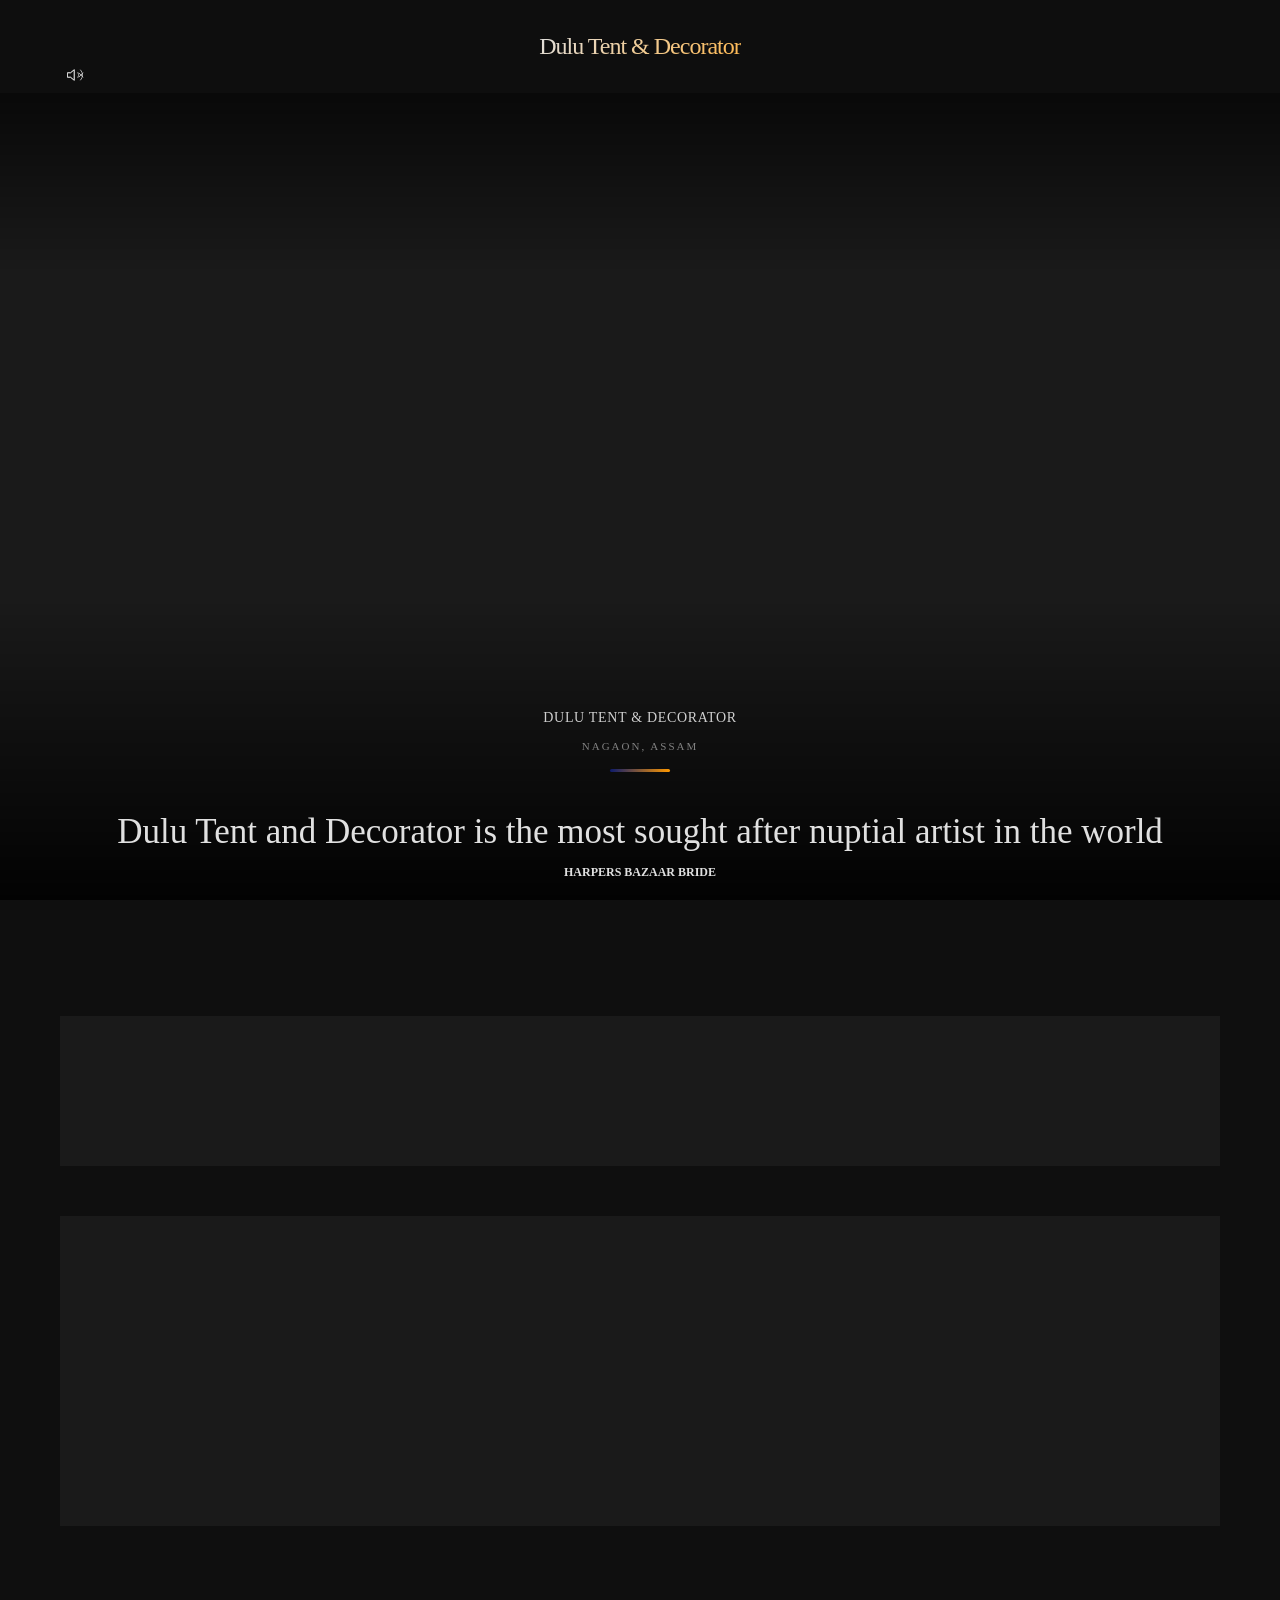
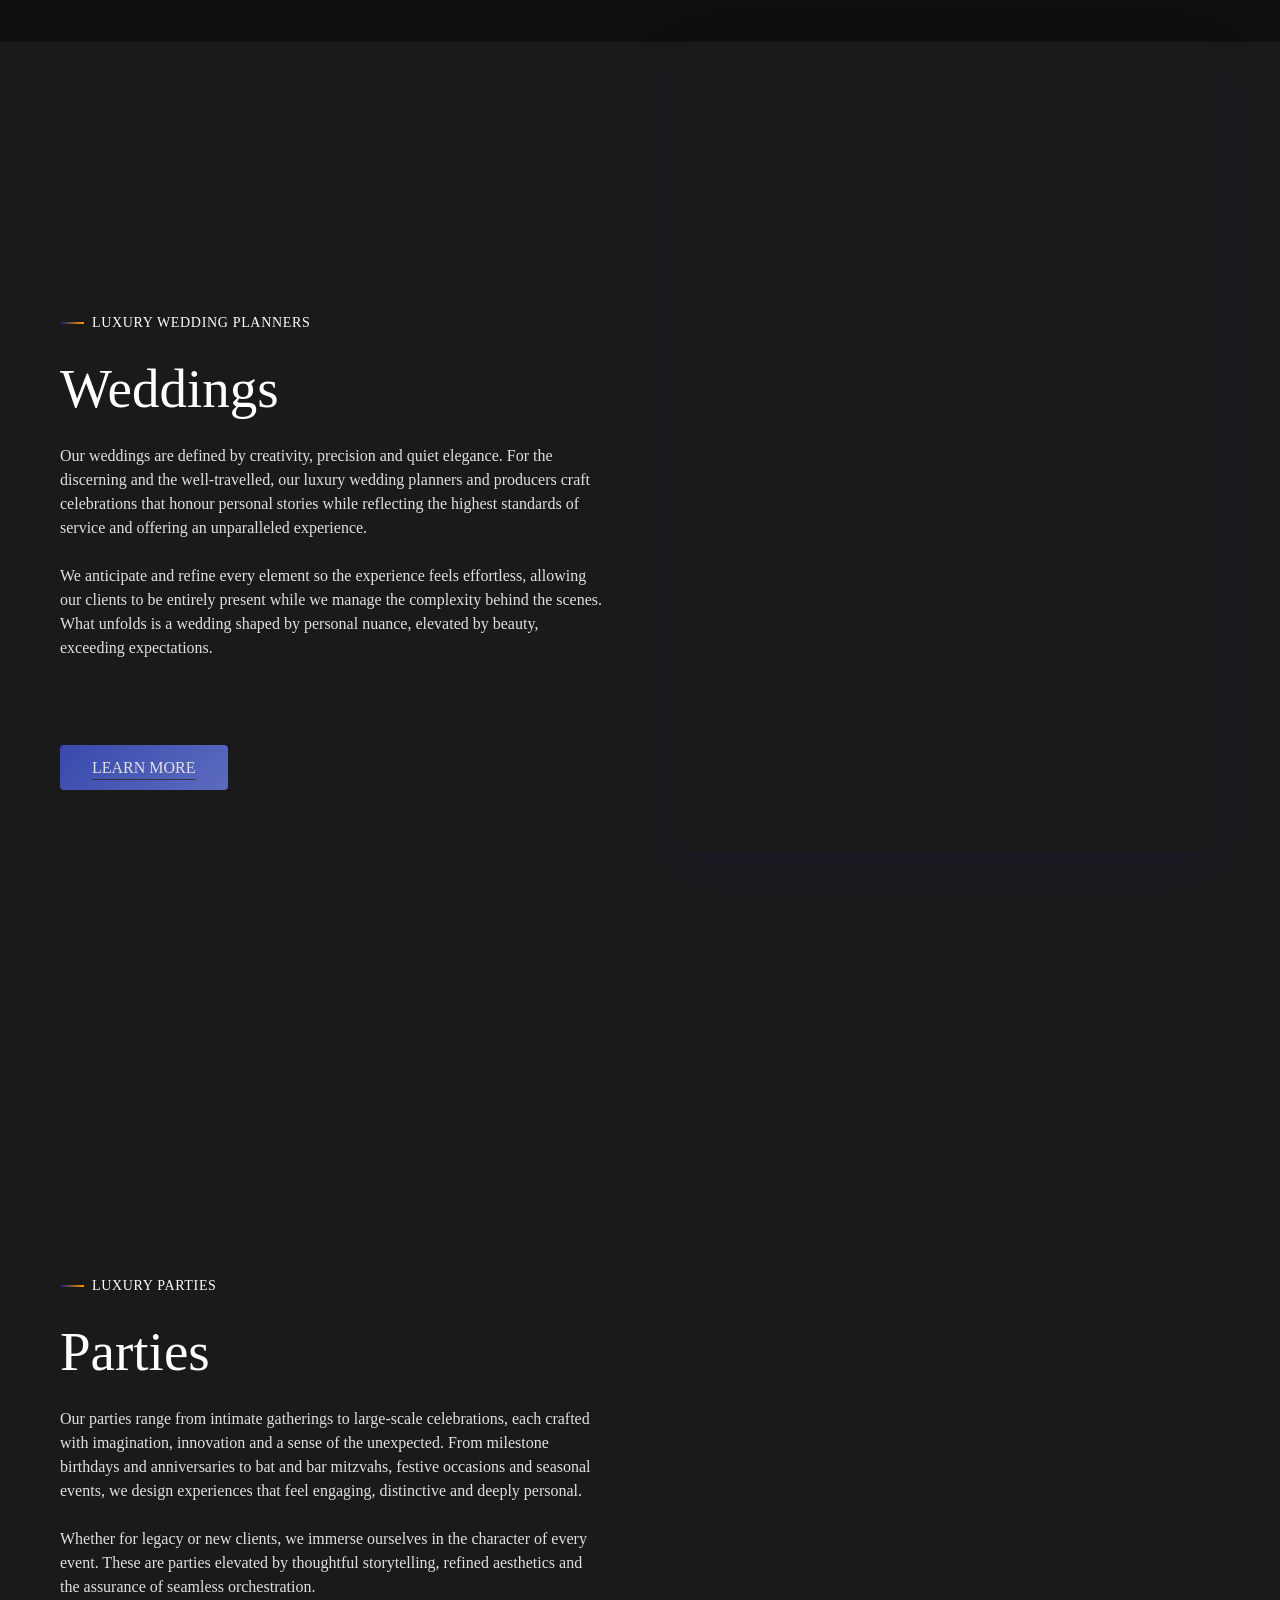
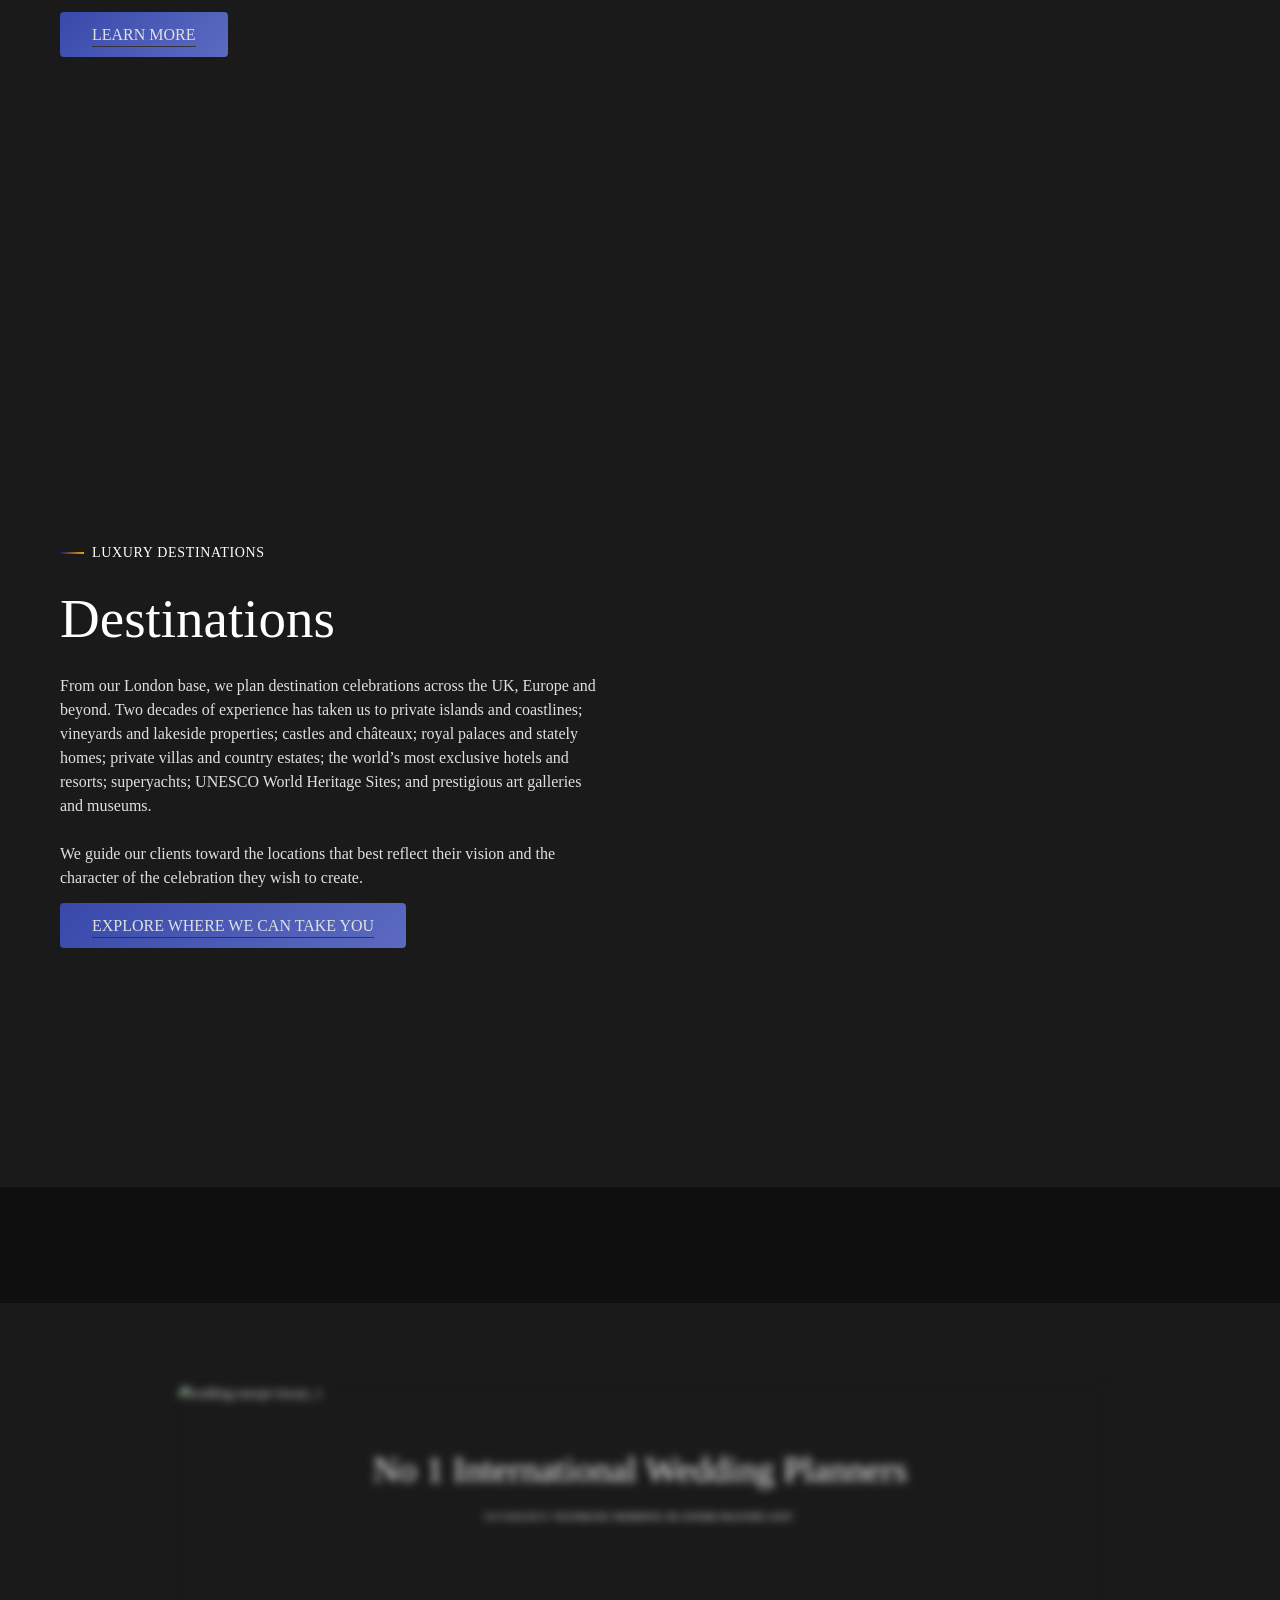
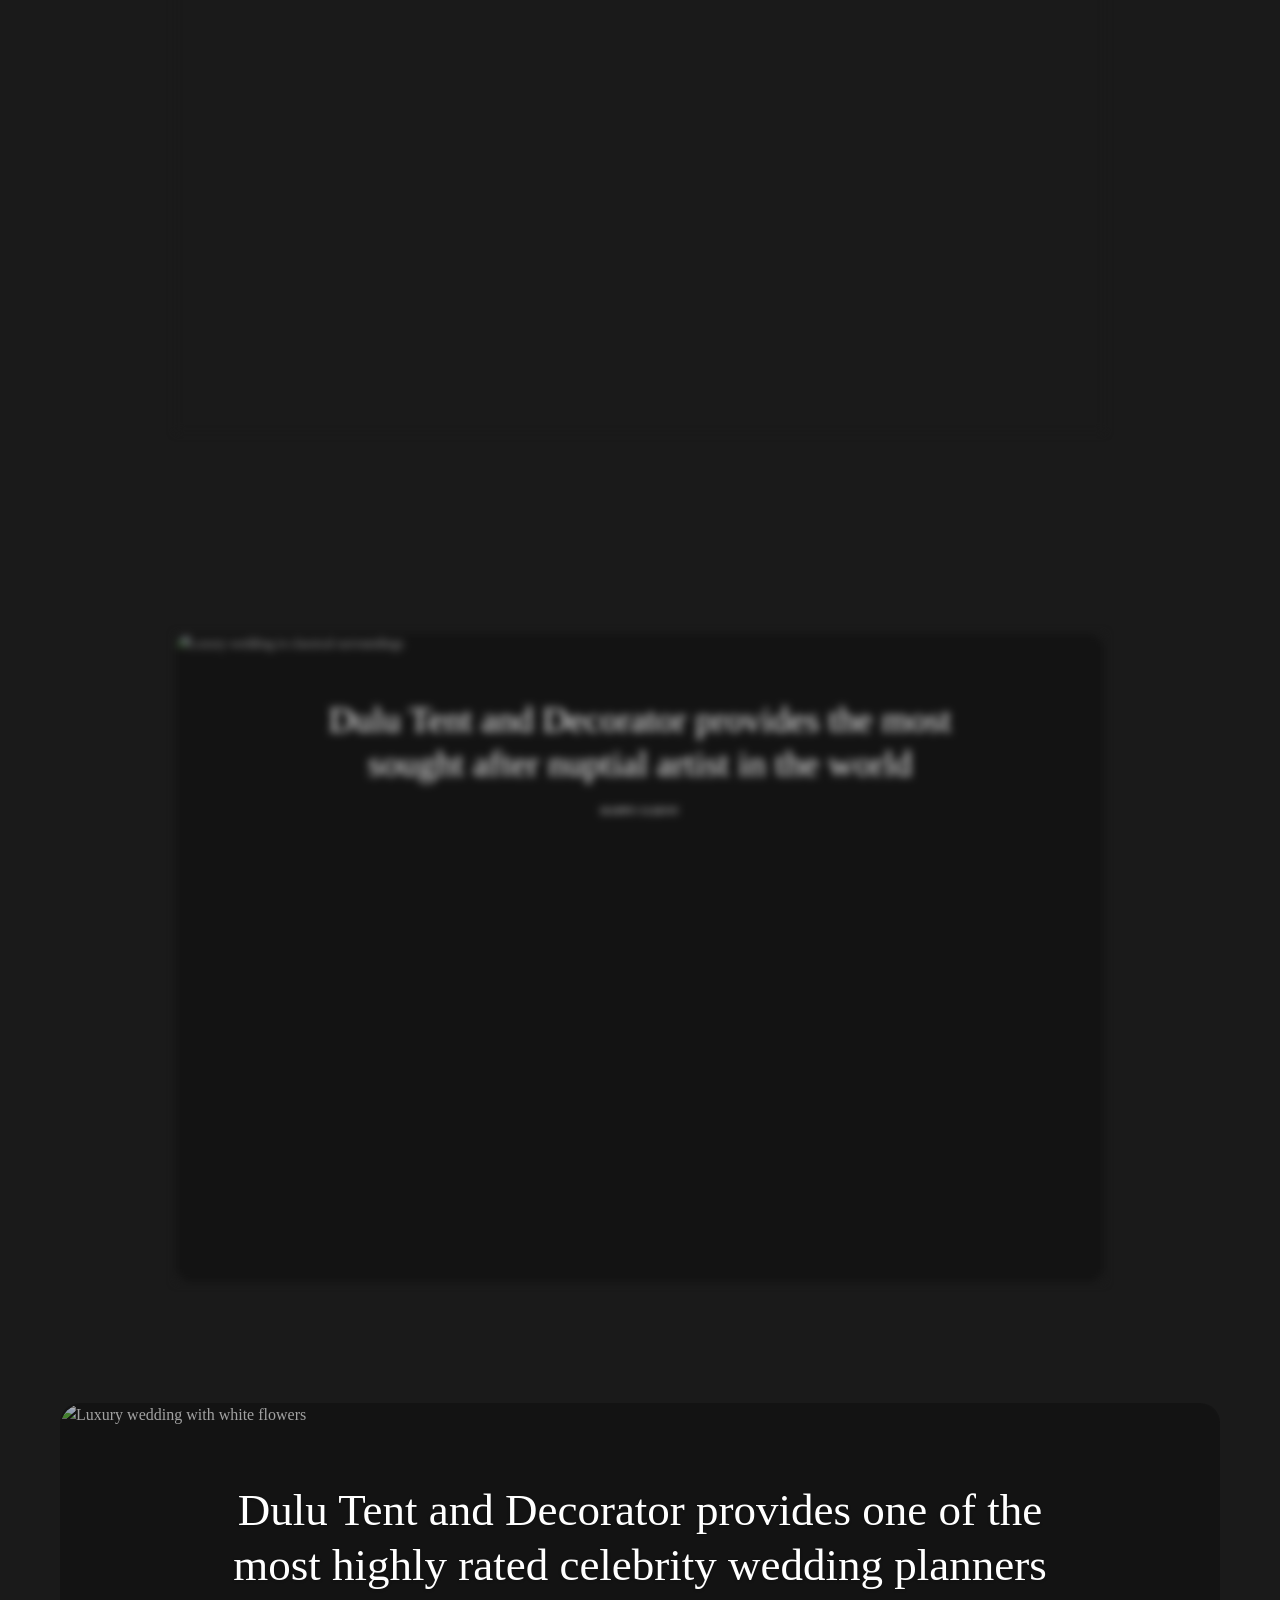
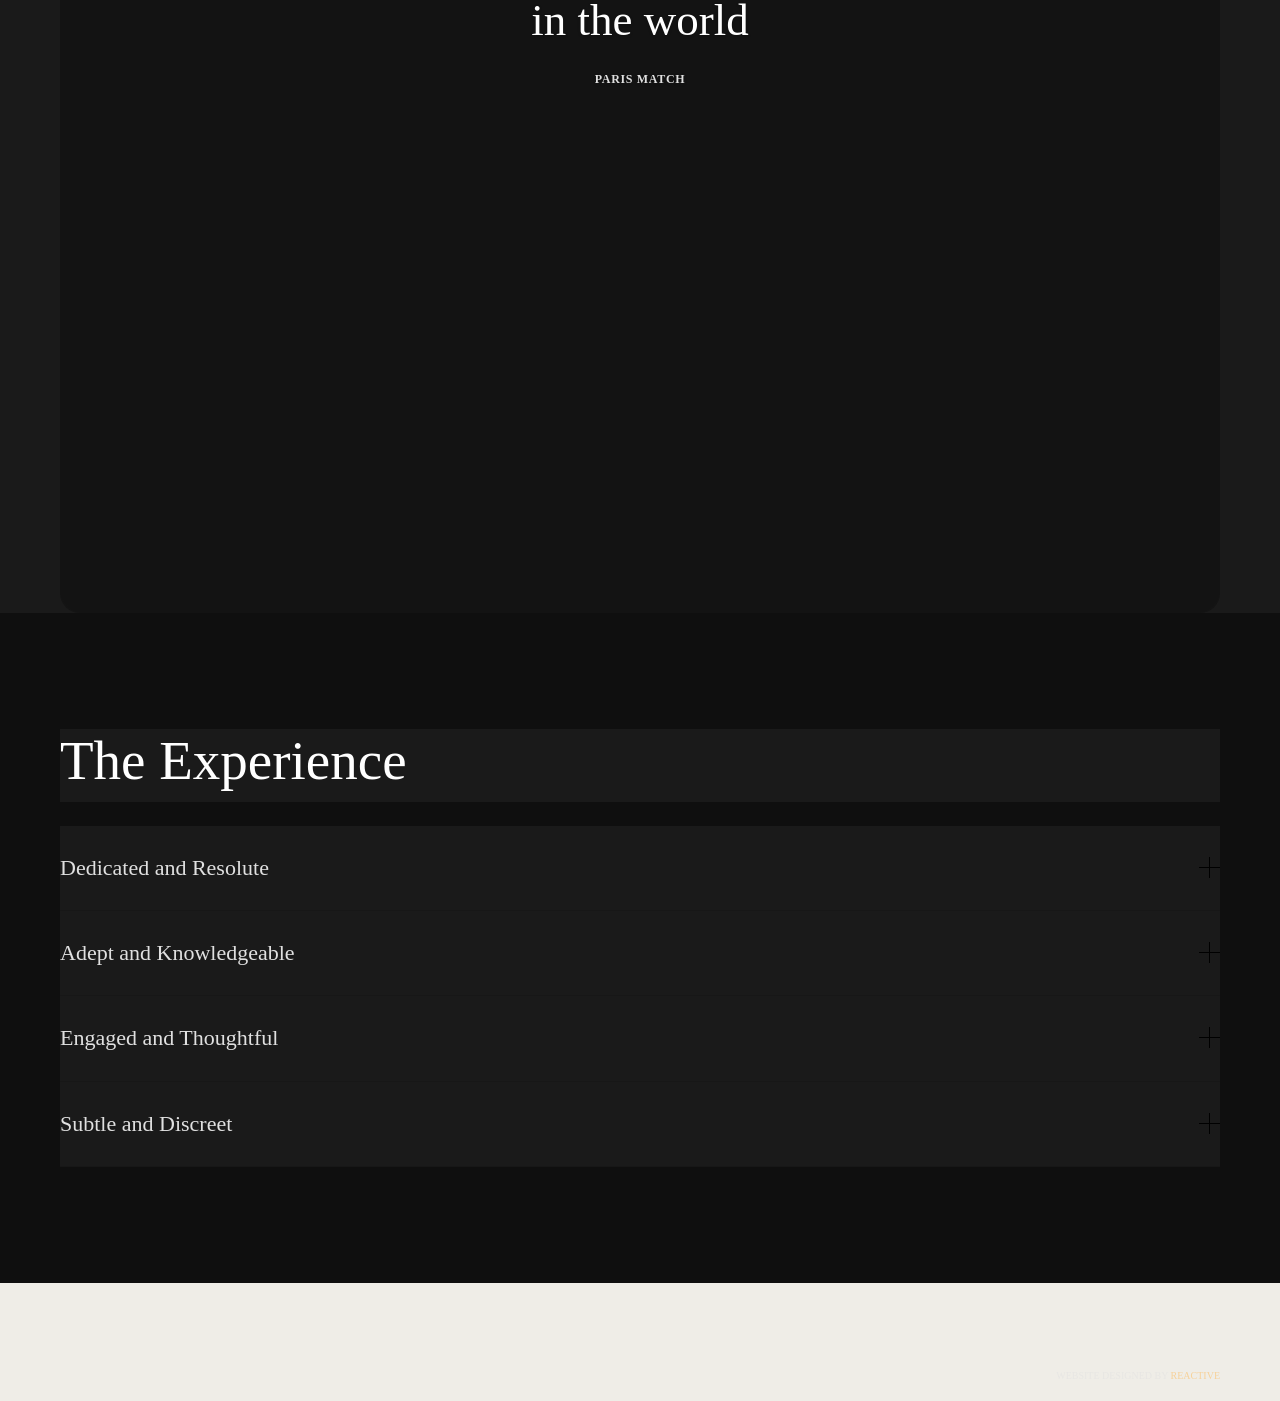
==== commit cdb71ca2: "Restyle about section - remove bg, clean minimal text" ====
--- a/index.html
+++ b/index.html
@@ -1306,6 +1306,34 @@
         }
 
         .light h1, .light h2, .light h3, .light p { text-shadow: 0 1px 3px rgba(0,0,0,0.3) !important; }
+
+    
+        /* About section - clean minimal style, no bg */
+        #fws_6a3ce996a651f {
+            background: transparent !important;
+        }
+        #fws_6a3ce996a651f .row-bg-wrap {
+            display: none !important;
+        }
+        #fws_6a3ce996a651f .wpb_text_column p {
+            font-size: 18px !important;
+            line-height: 32px !important;
+            color: rgba(255, 255, 255, 0.7) !important;
+            font-weight: 300 !important;
+            max-width: 640px !important;
+            margin-left: auto !important;
+            margin-right: auto !important;
+        }
+        #fws_6a3ce996a651f .wpb_text_column p:first-child::first-line {
+            color: rgba(255, 255, 255, 0.95) !important;
+            font-weight: 400 !important;
+        }
+        @media only screen and (max-width: 690px) {
+            #fws_6a3ce996a651f .wpb_text_column p {
+                font-size: 15px !important;
+                line-height: 26px !important;
+            }
+        }
 
     </style>
 
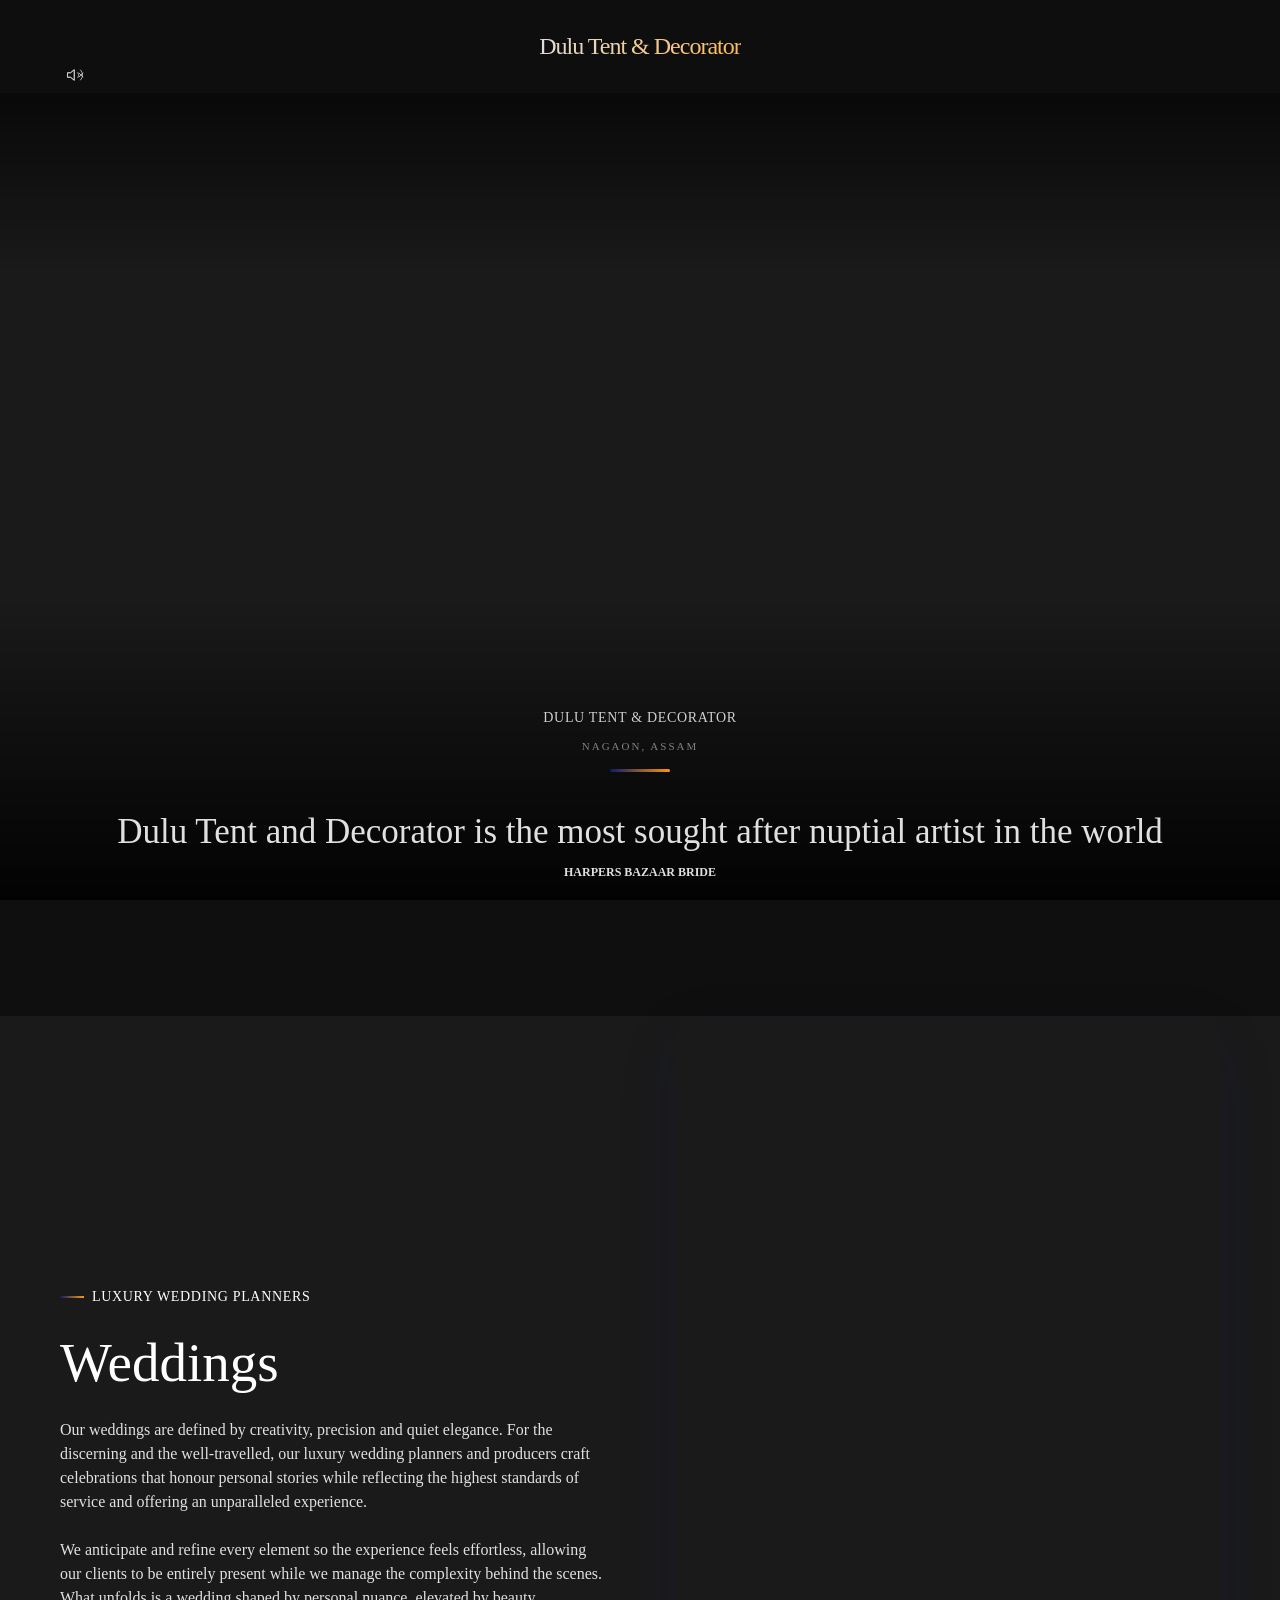
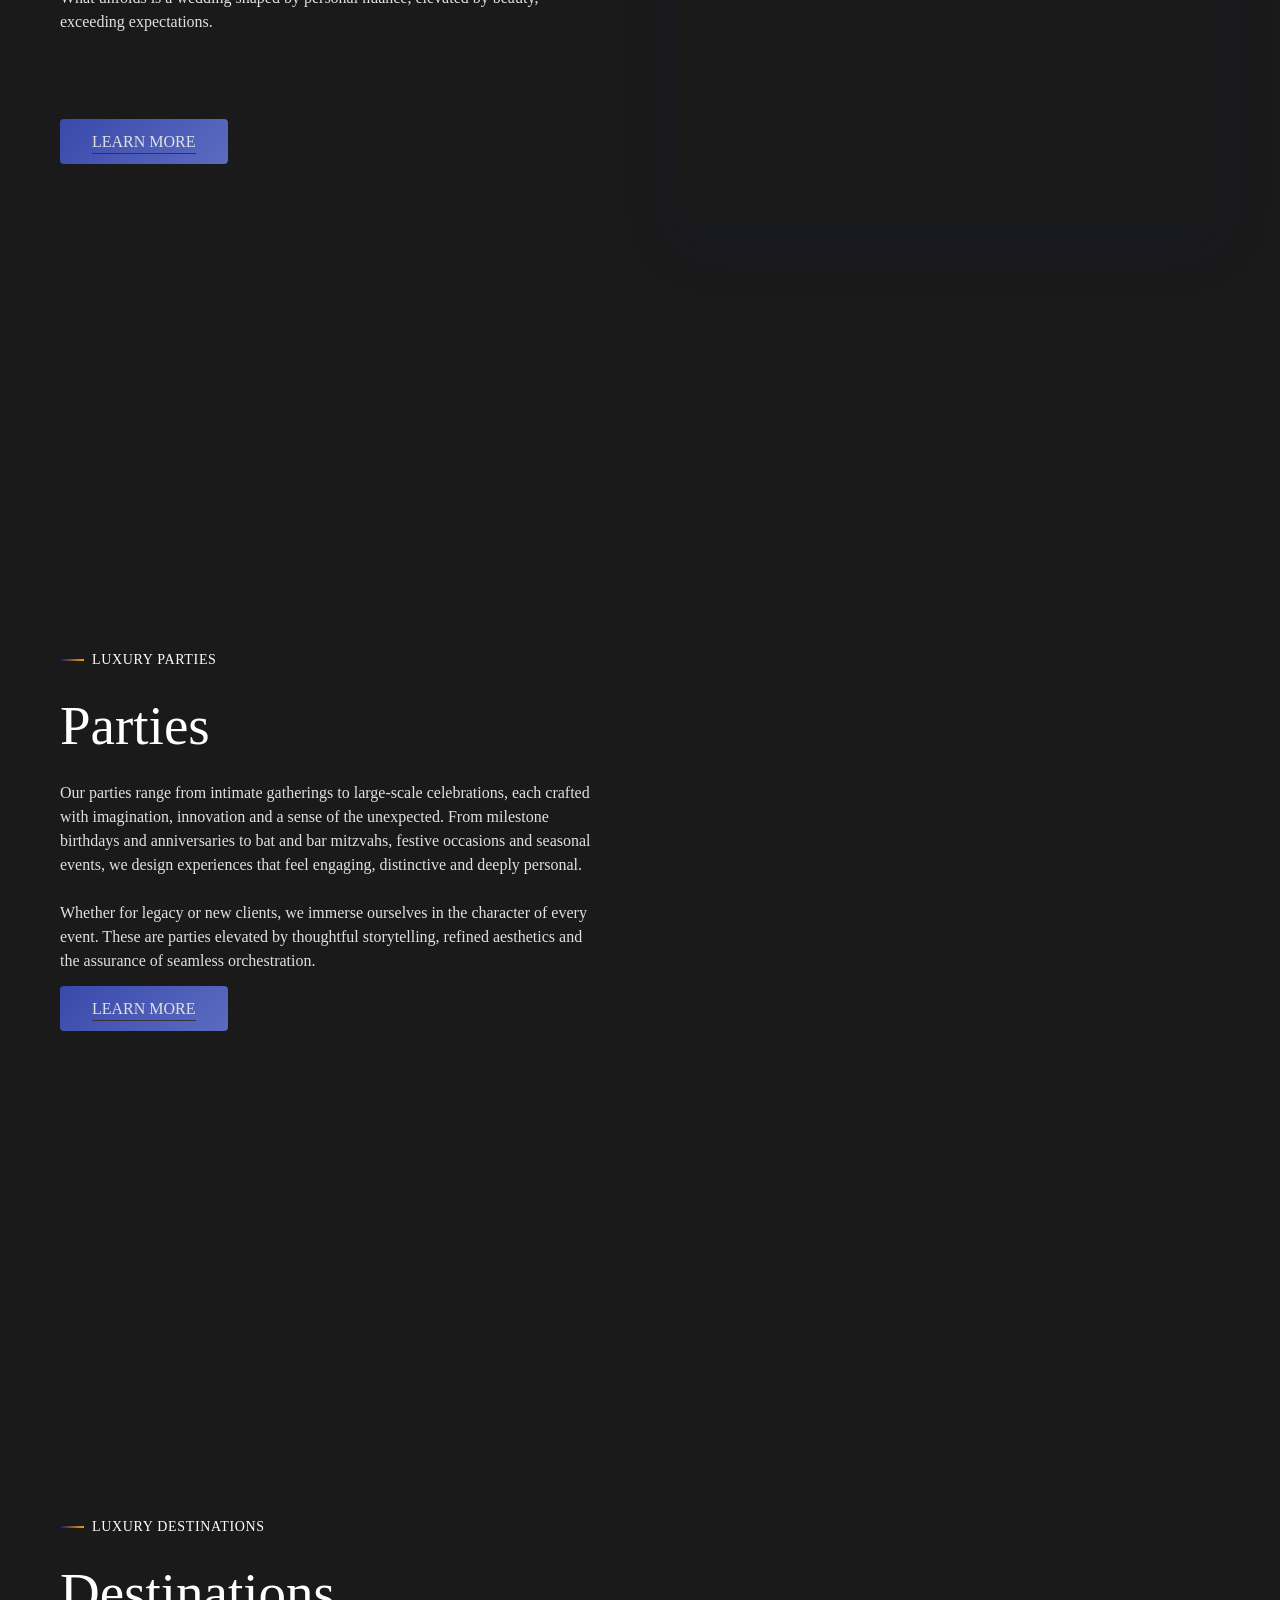
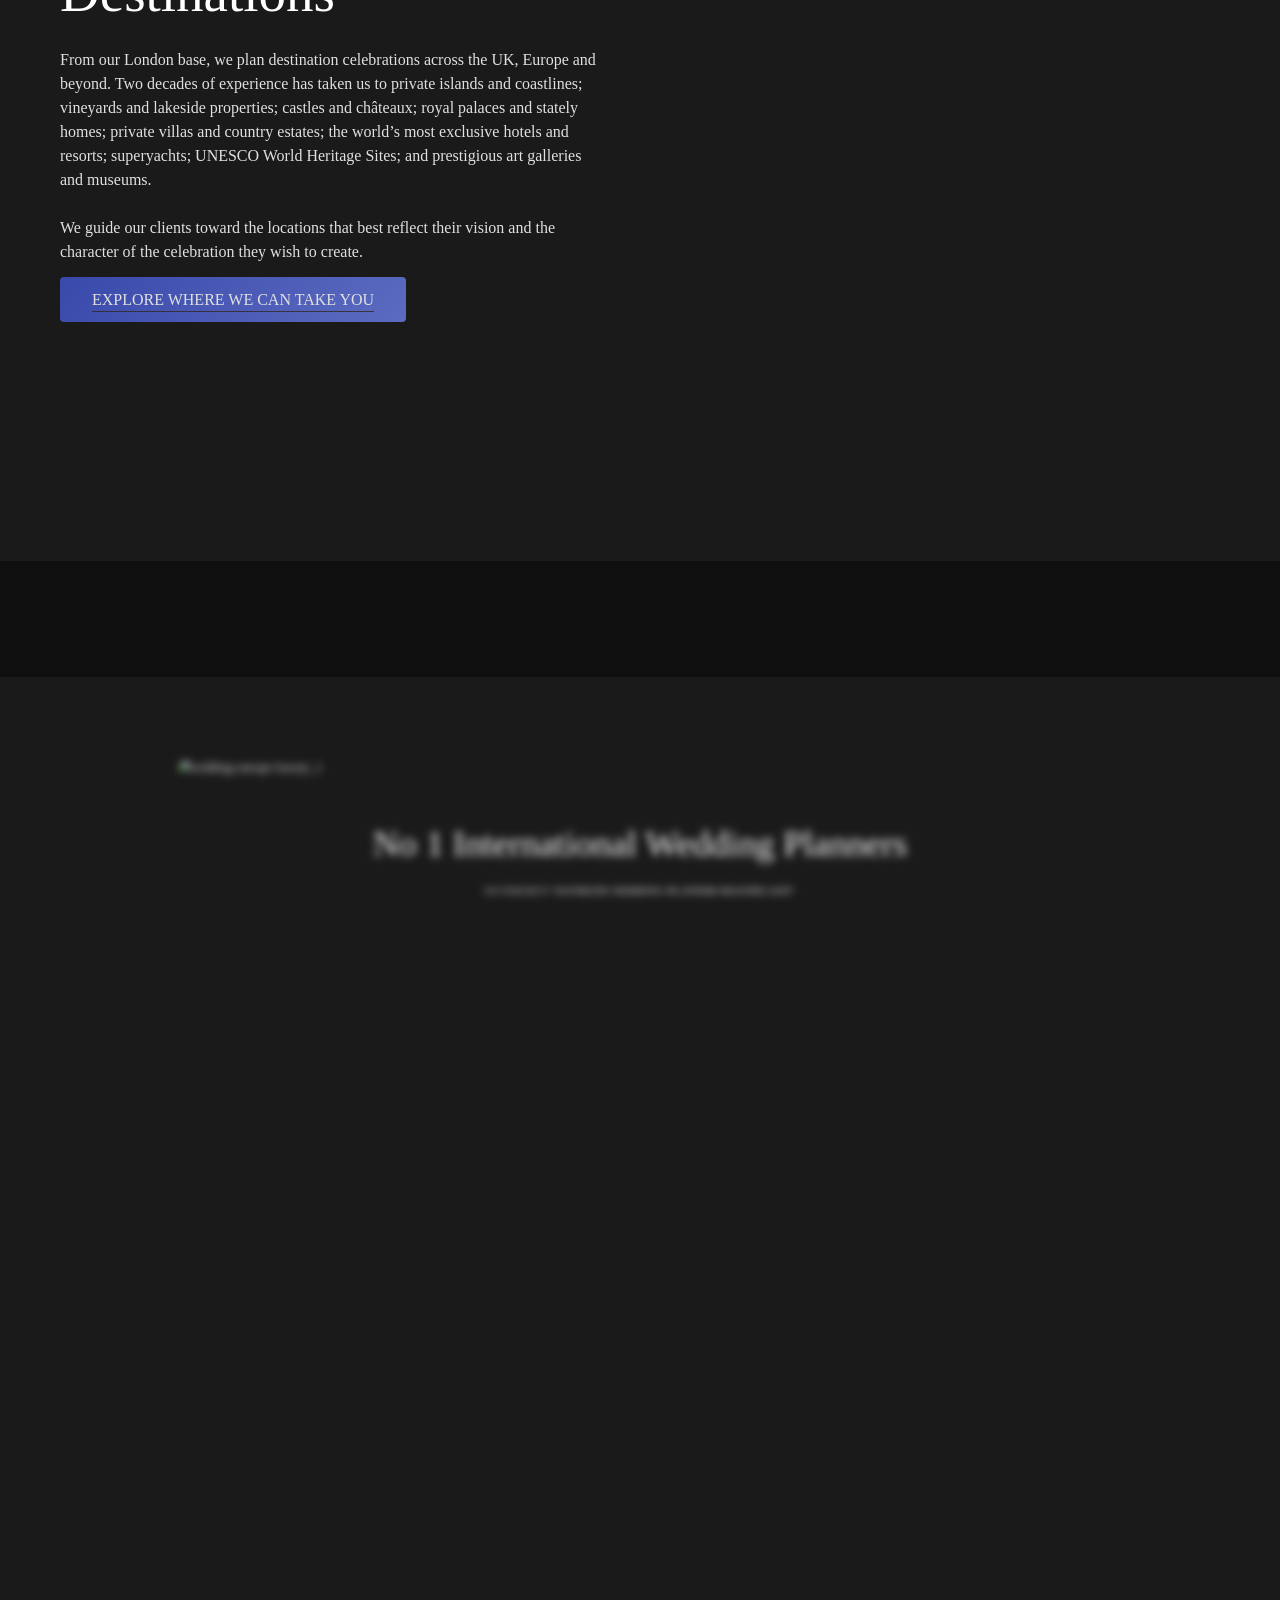
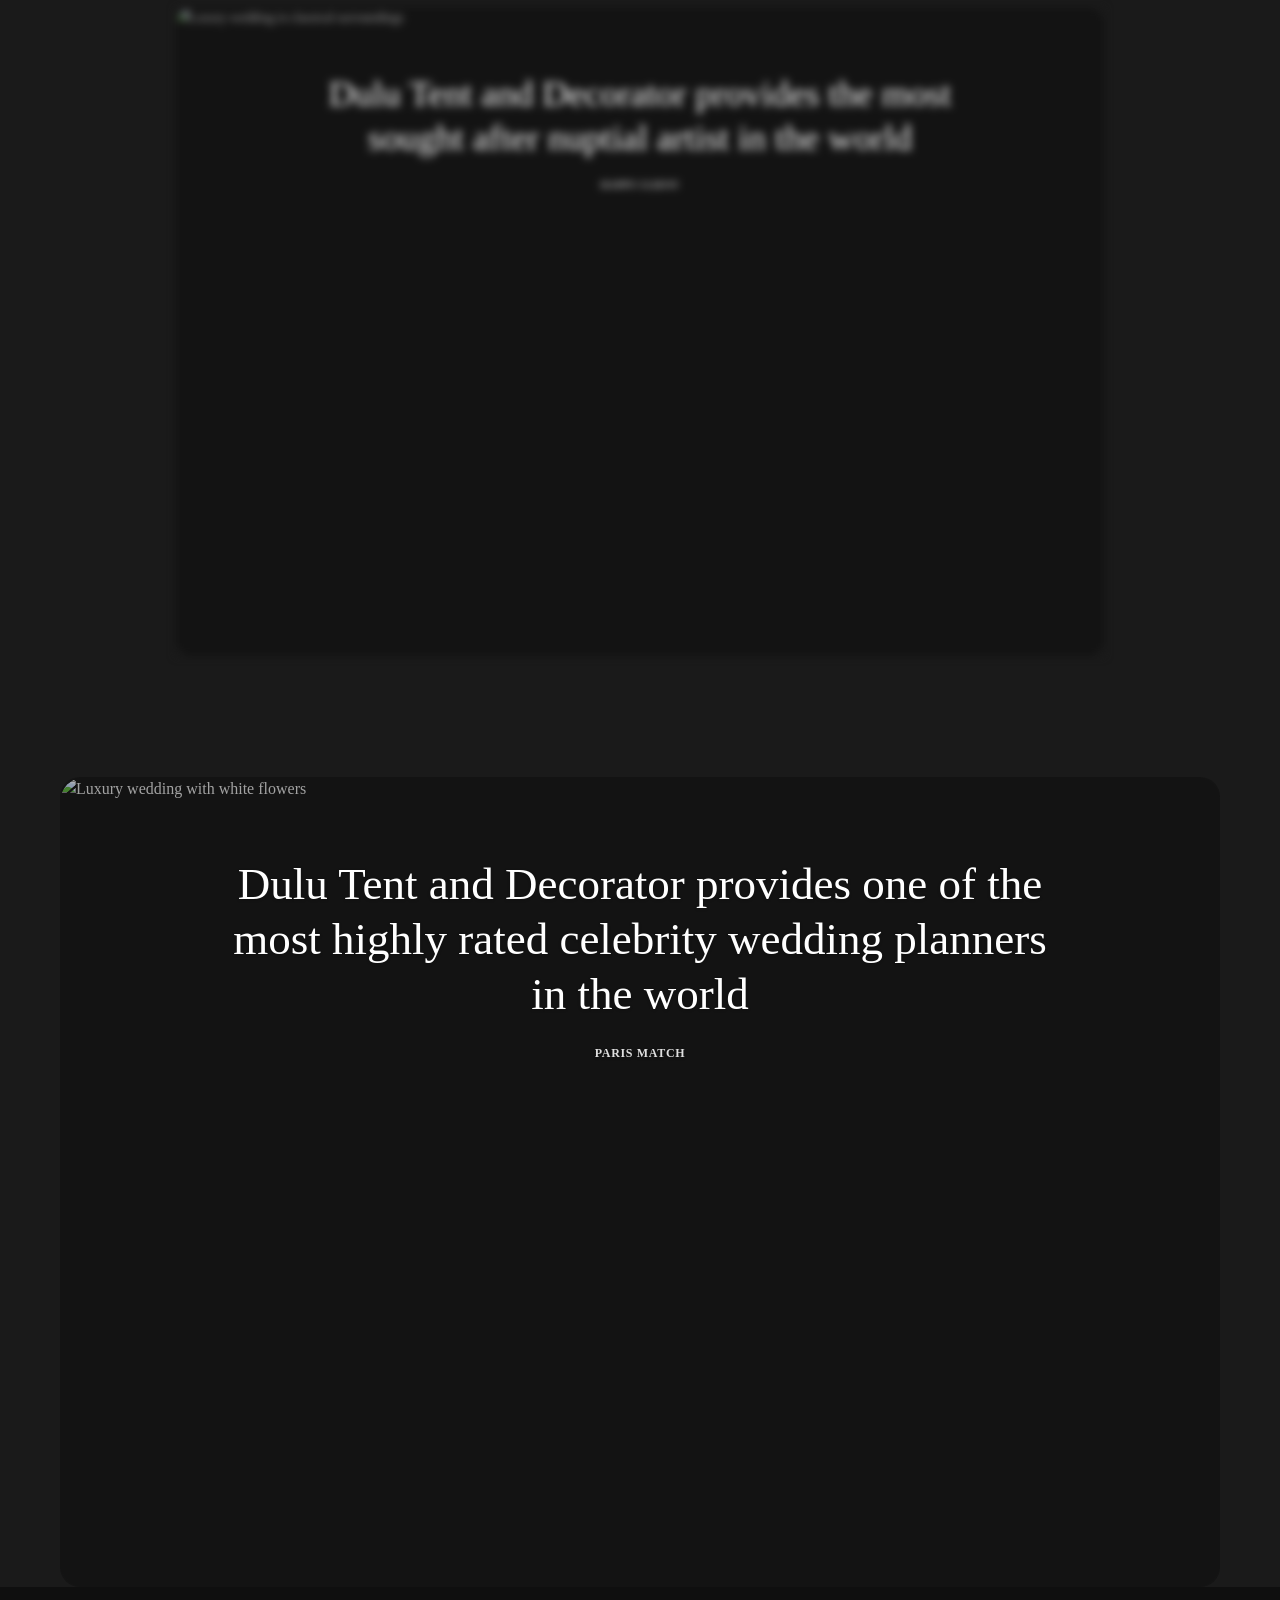
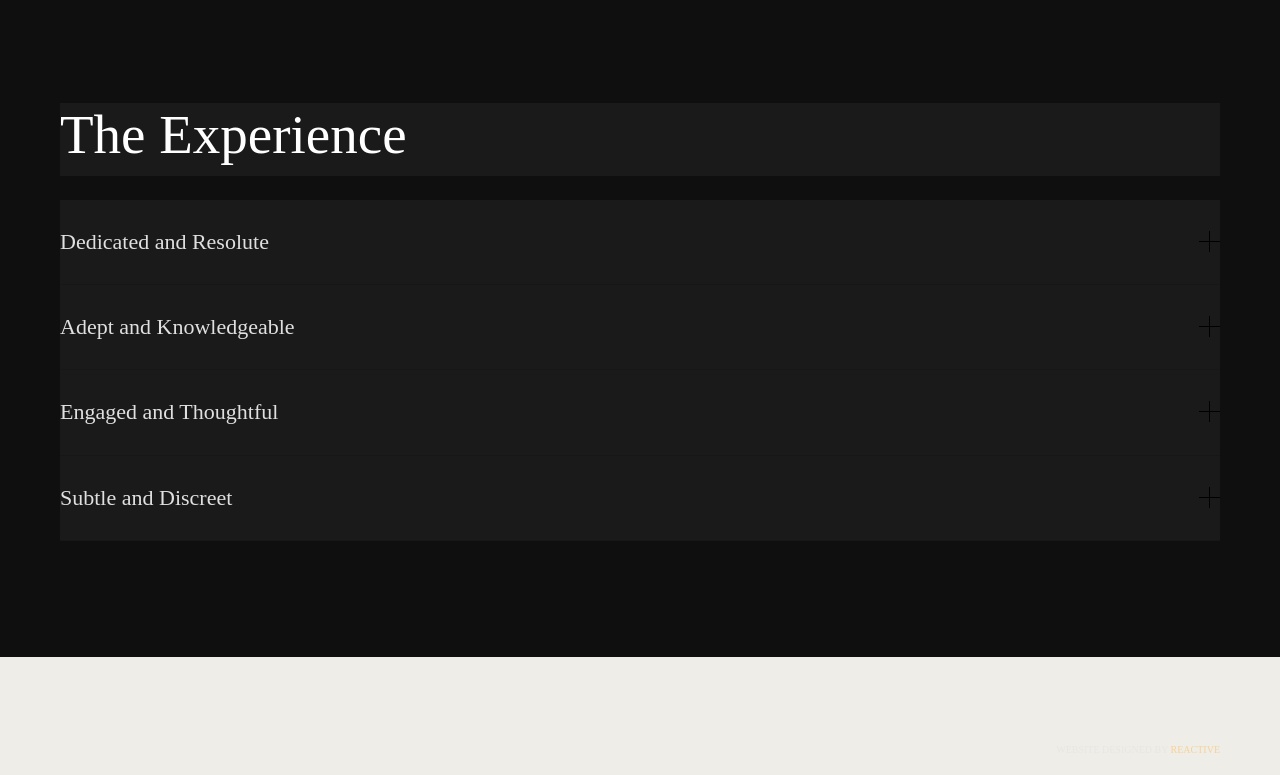
==== commit 9e5d9a31: "Remove about/intro section entirely" ====
--- a/index.html
+++ b/index.html
@@ -1309,7 +1309,7 @@
 
     
         /* About section - clean minimal style, no bg */
-        #fws_6a3ce996a651f {
+        #fws_6a3ce996a651f { display: none !important; } #fws_6a3ce996a651f_DISABLED {
             background: transparent !important;
         }
         #fws_6a3ce996a651f .row-bg-wrap {
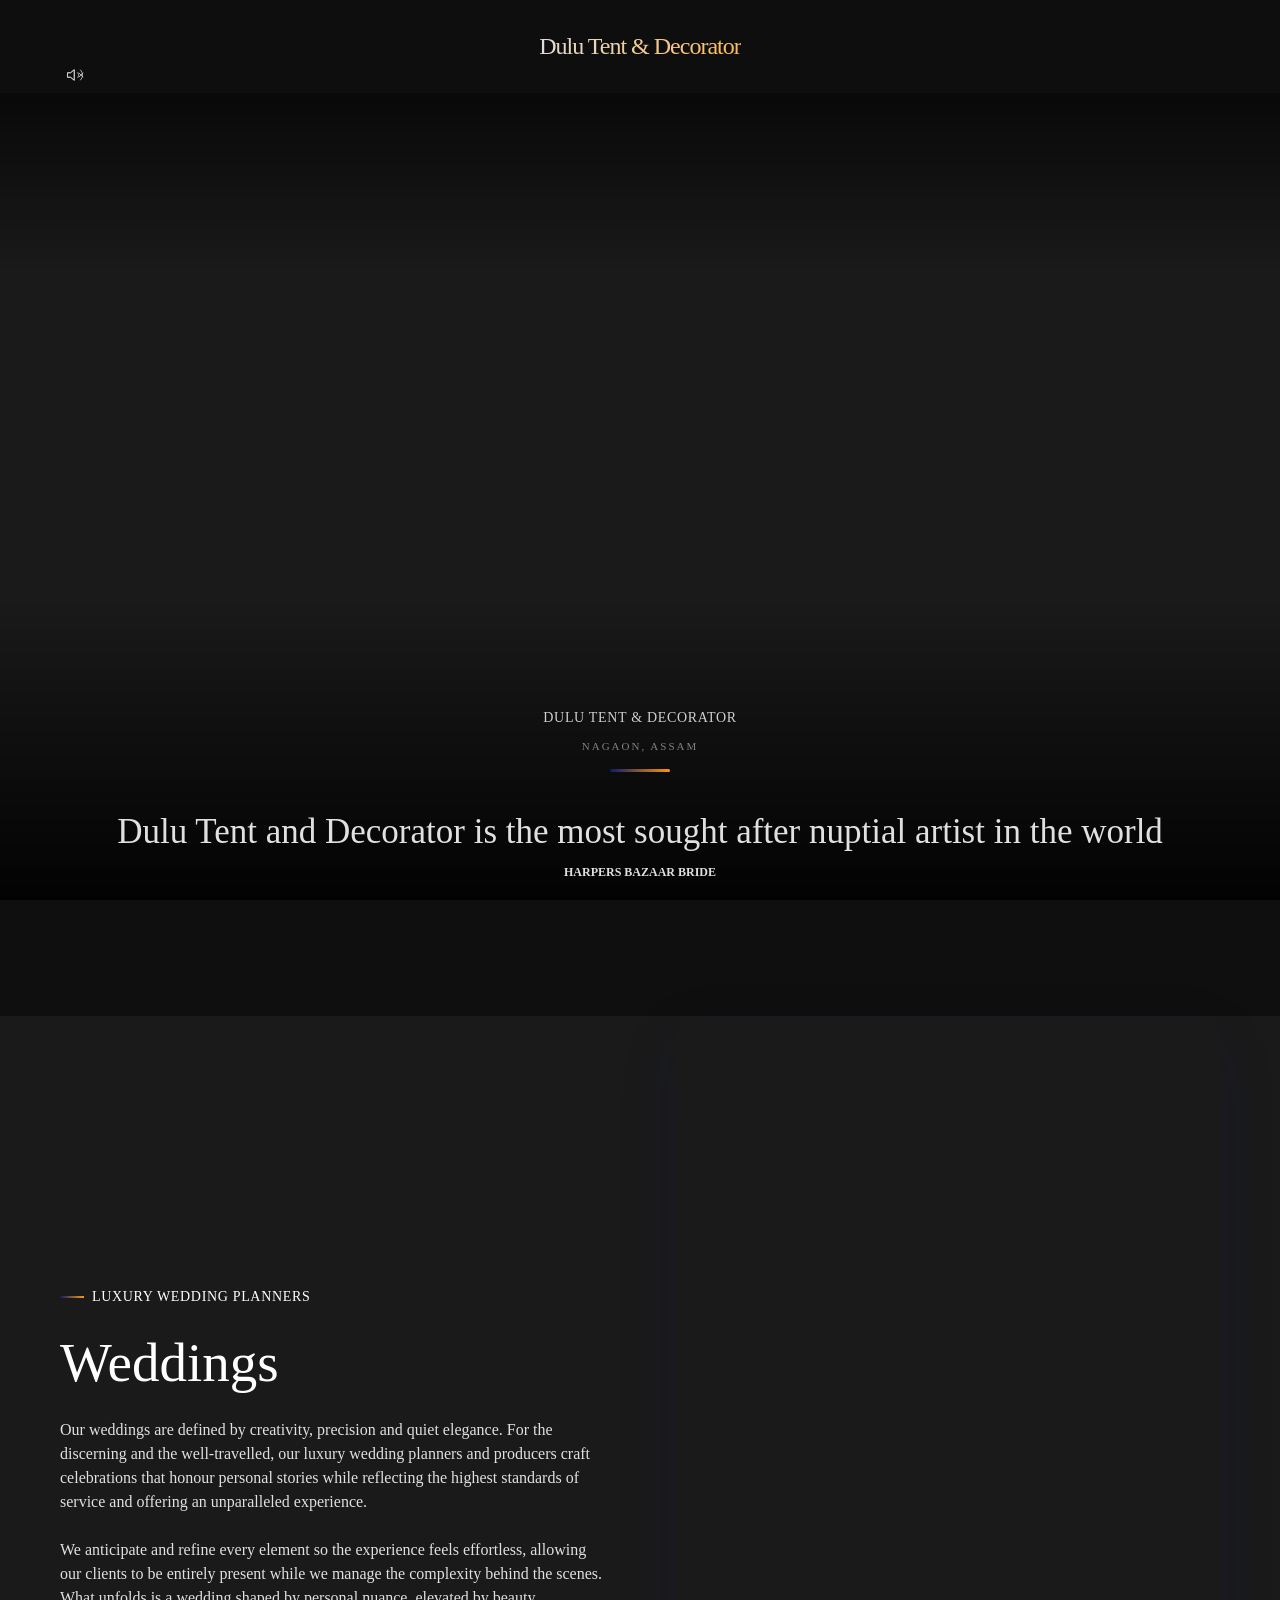
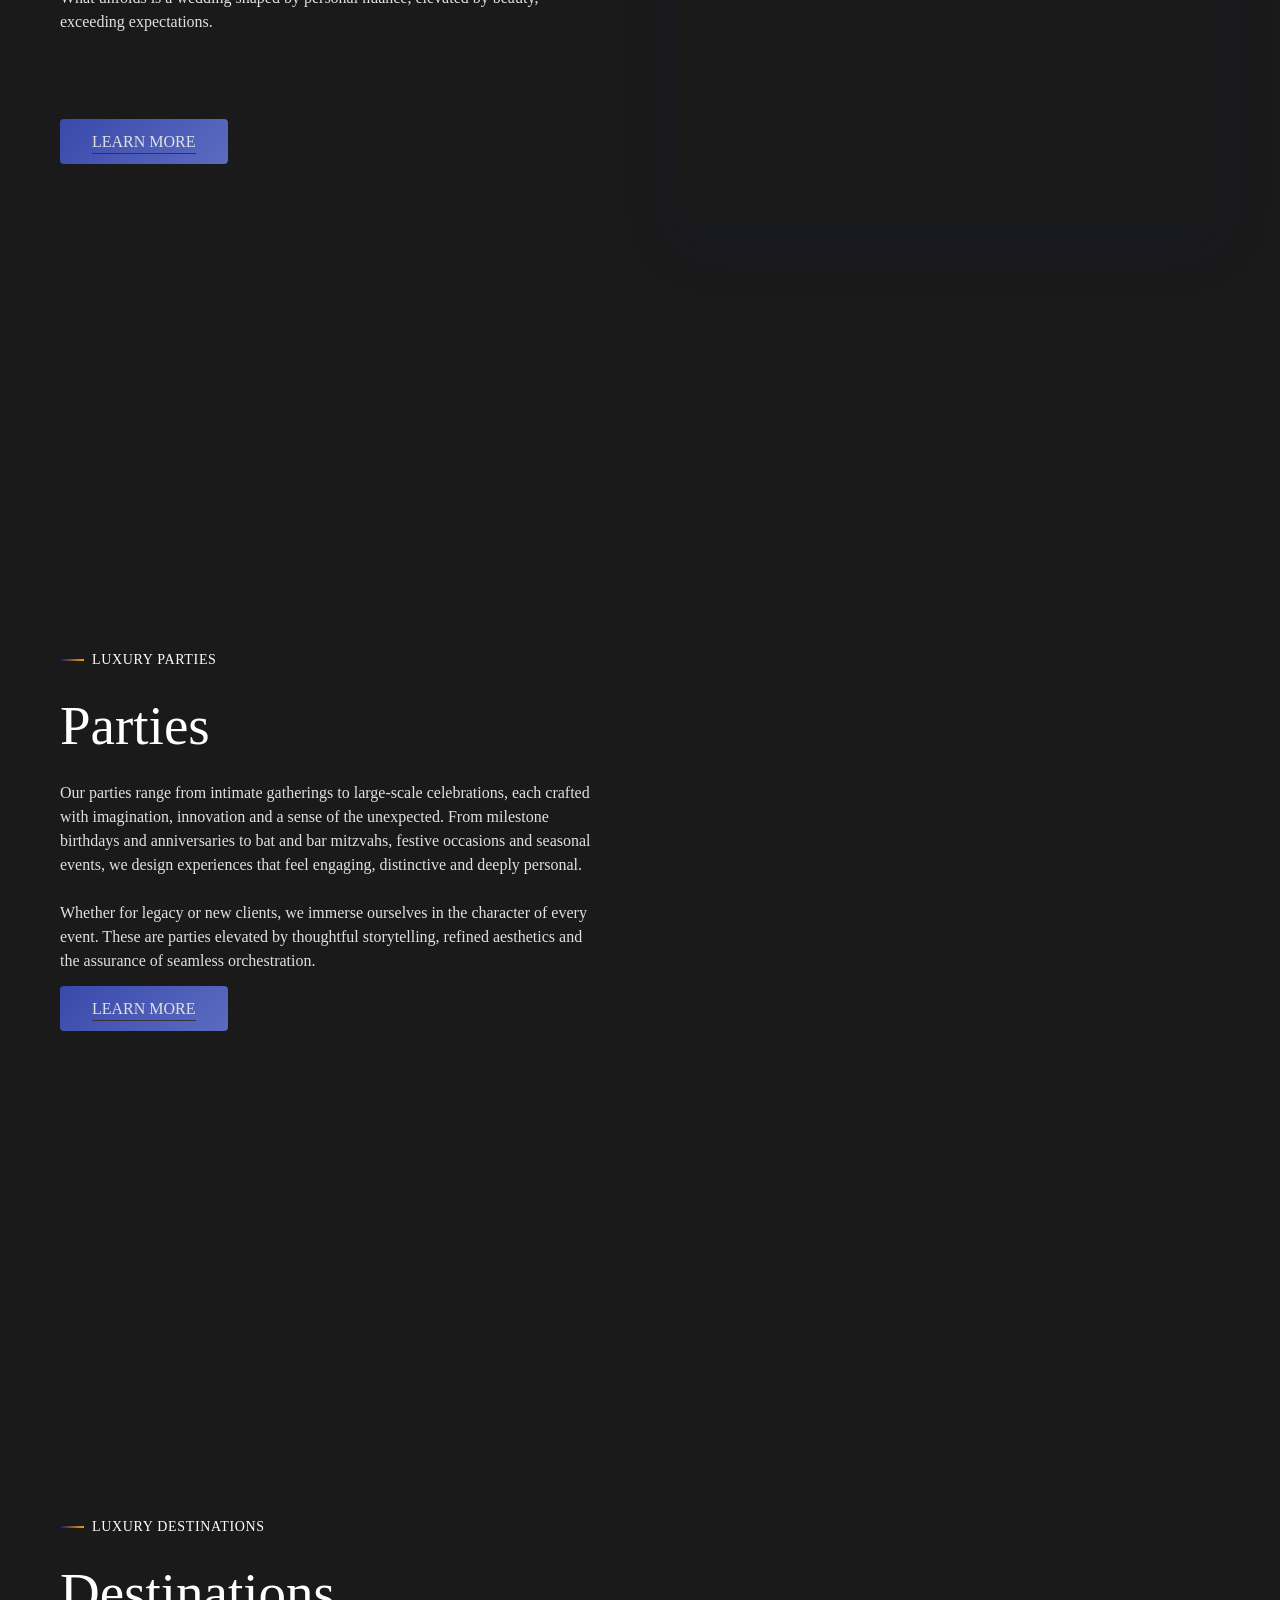
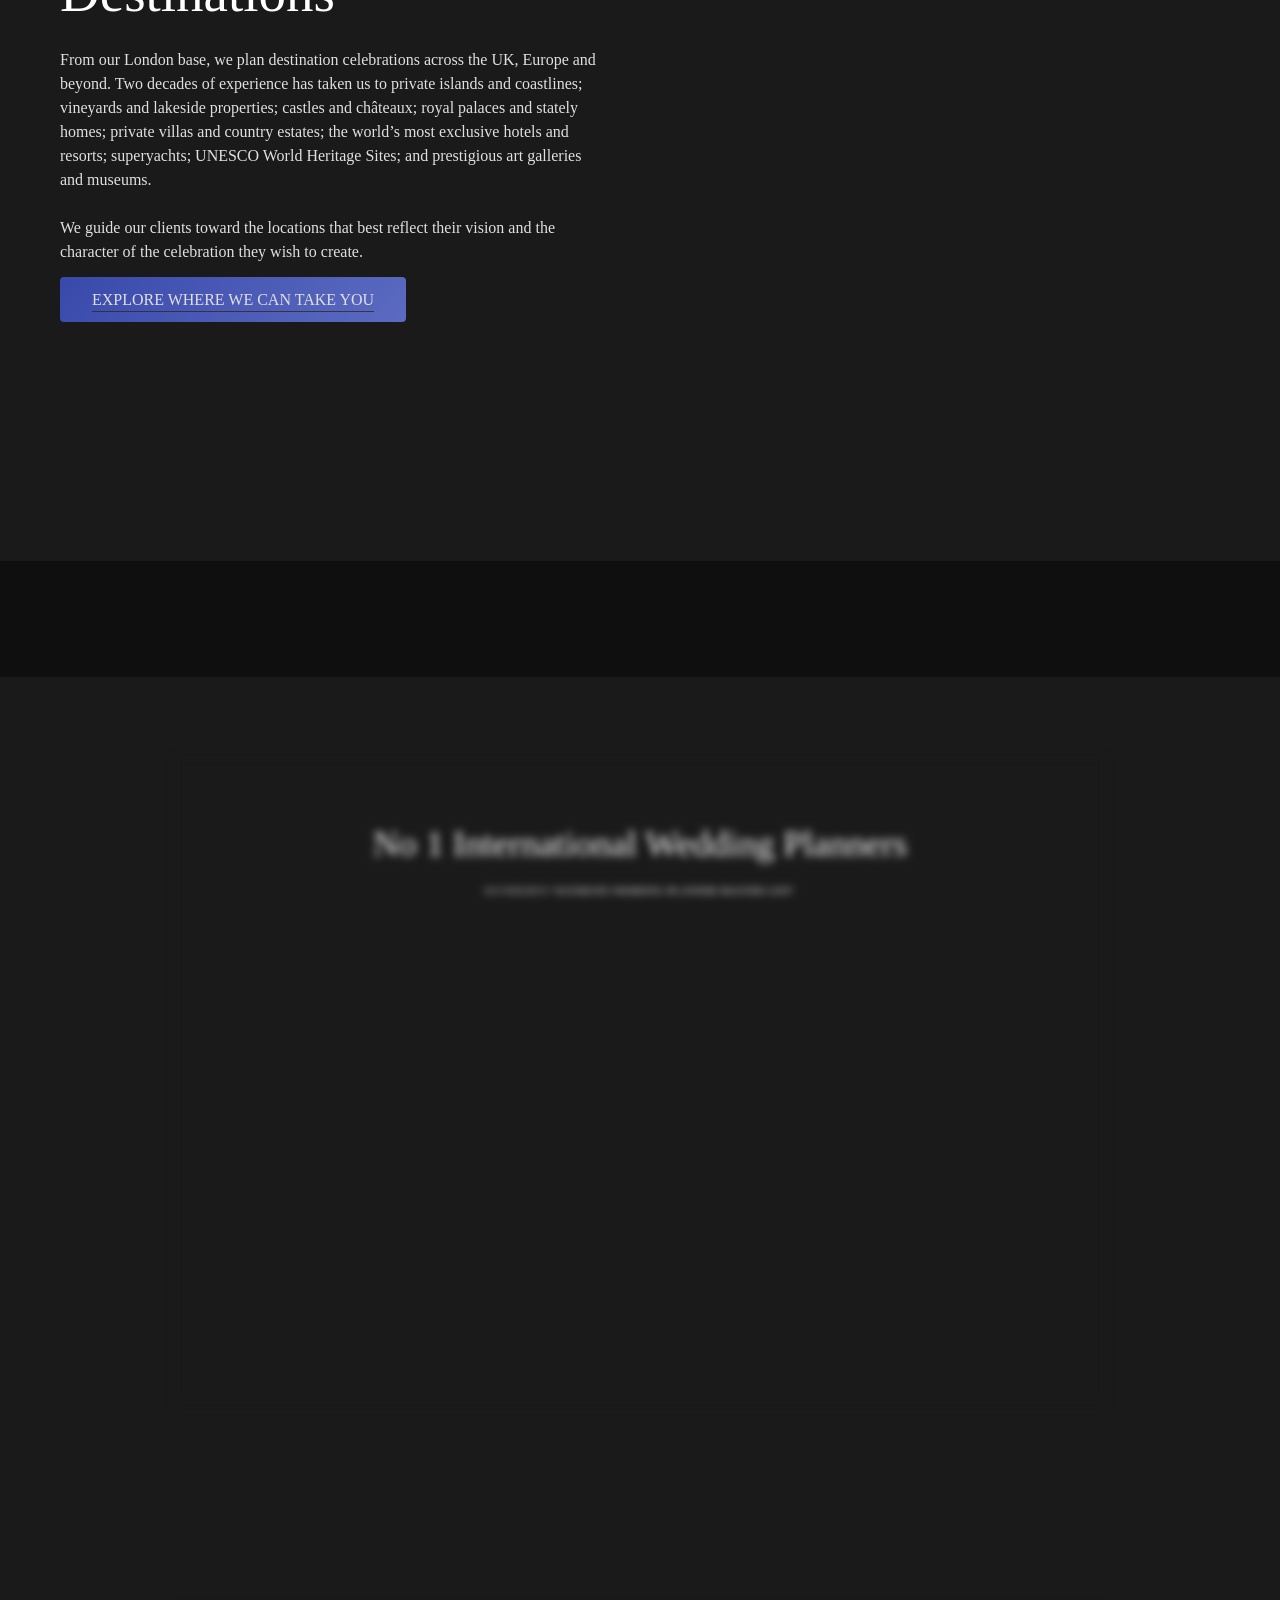
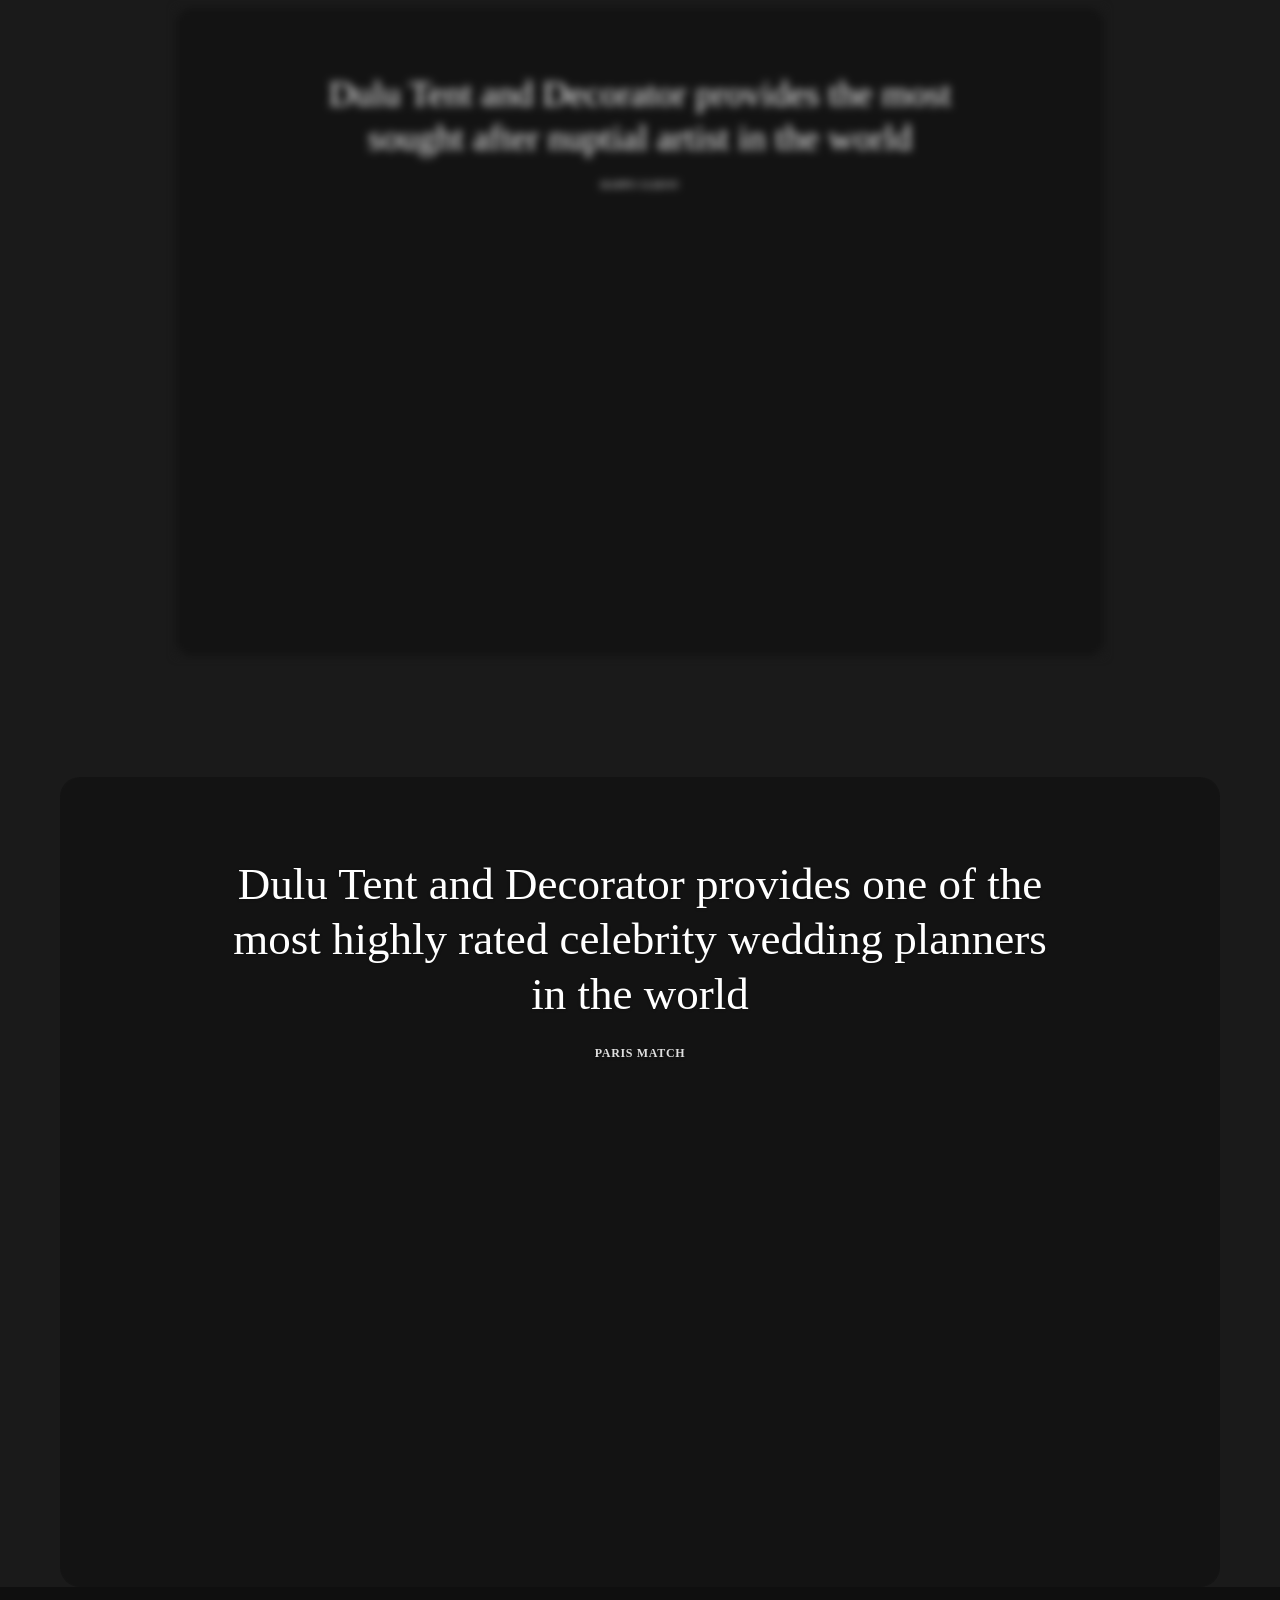
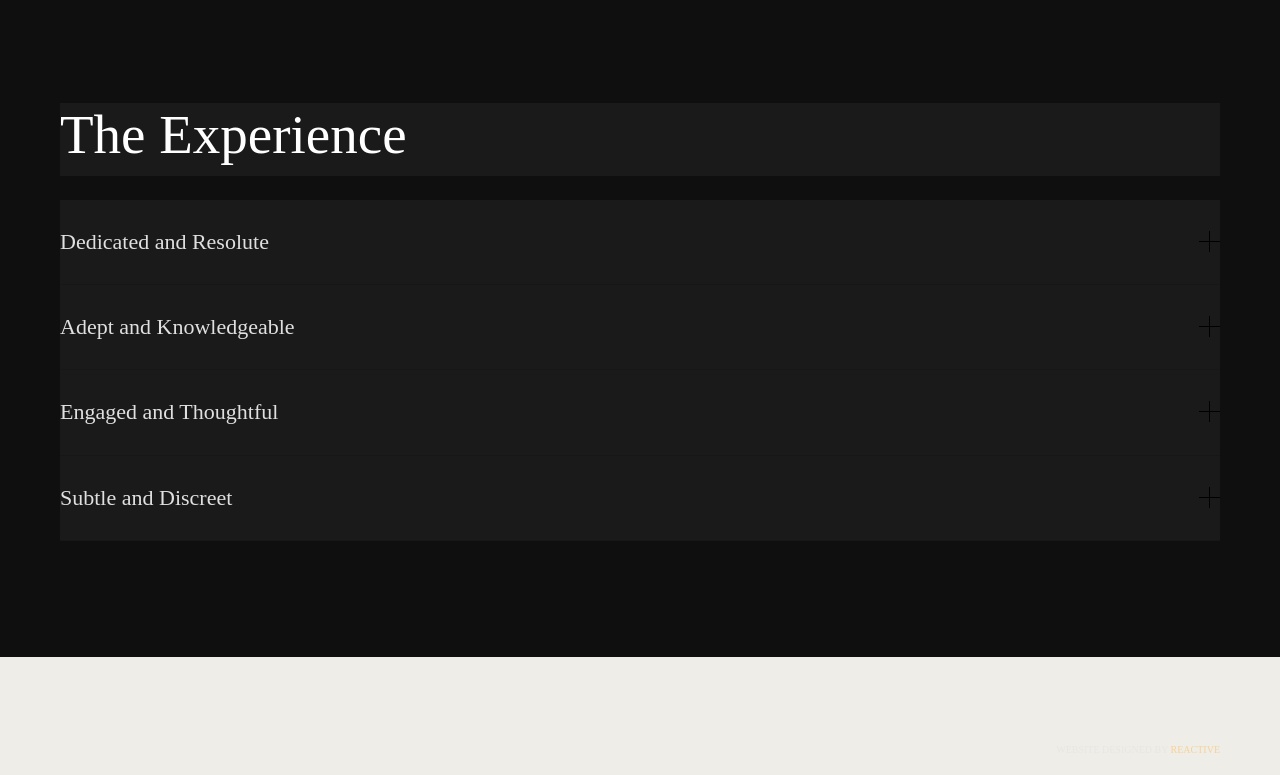
==== commit 0e3a187b: "Enhanced mobile responsiveness for all breakpoints" ====
--- a/index.html
+++ b/index.html
@@ -1333,6 +1333,59 @@
                 font-size: 15px !important;
                 line-height: 26px !important;
             }
+        }
+
+    
+        /* ===== ENHANCED MOBILE RESPONSIVENESS ===== */
+        @media only screen and (max-width: 999px) {
+            body { overflow-x: hidden !important; }
+            .container-wrap { overflow-x: hidden !important; }
+            .full-width-section, .full-width-content { overflow: hidden !important; }
+            #header-outer { padding: 14px 0 !important; }
+            #logo { font-size: 18px !important; white-space: nowrap !important; }
+            .nectar-post-grid[data-grid-item-height="90vh"] .nectar-post-grid-item { min-height: 65vh !important; }
+            .nectar-post-grid.layout-stacked .nectar-post-grid-item .content { padding: 20px !important; }
+            .nectar-post-grid.layout-stacked .nectar-post-grid-item .content .post-heading { font-size: 20px !important; line-height: 28px !important; max-width: 100% !important; }
+            .nectar-sticky-media-content__media-wrap { border-radius: 14px !important; margin-bottom: 24px !important; }
+            .nectar-sticky-media-section__content-section { padding: 0 !important; }
+            .wpb_row.bottom_margin_10pct { margin-bottom: 50px !important; }
+            .testimonial_slider blockquote p { font-size: 20px !important; line-height: 30px !important; }
+            .nectar-cta .link_wrap { padding: 12px 24px !important; font-size: 13px !important; }
+            div[data-style="minimal"] .toggle > .toggle-title a { font-size: 16px !important; padding: 18px 50px 18px 0 !important; line-height: 22px !important; }
+            h2 { font-size: 28px !important; line-height: 36px !important; }
+            h3 { font-size: 22px !important; line-height: 30px !important; }
+            .wpb_text_column p { font-size: 15px !important; line-height: 25px !important; }
+            .xl-title h2 { font-size: 36px !important; line-height: 40px !important; }
+            .xs-heading h1 { font-size: 12px !important; }
+            .xs-heading h3 { font-size: 26px !important; line-height: 32px !important; }
+            #slide-out-widget-area.fullscreen .inner .off-canvas-menu-container li a { font-size: 26px !important; line-height: 34px !important; }
+            img { max-width: 100% !important; height: auto !important; }
+            .wpb_column.el_spacing_50px > .vc_column-inner > .wpb_wrapper > div:not(:last-child) { margin-bottom: 24px !important; }
+        }
+        @media only screen and (max-width: 690px) {
+            #logo { font-size: 15px !important; }
+            .nectar-post-grid[data-grid-item-height="90vh"] .nectar-post-grid-item { min-height: 55vh !important; }
+            .nectar-post-grid.layout-stacked .nectar-post-grid-item .content .post-heading { font-size: 17px !important; line-height: 24px !important; }
+            .testimonial_slider blockquote p { font-size: 17px !important; line-height: 26px !important; }
+            h2 { font-size: 22px !important; line-height: 30px !important; }
+            h3 { font-size: 18px !important; line-height: 26px !important; }
+            .xl-title h2 { font-size: 28px !important; line-height: 32px !important; }
+            .wpb_text_column p { font-size: 14px !important; line-height: 23px !important; }
+            .wpb_row.bottom_margin_10pct { margin-bottom: 40px !important; }
+            .nectar-cta .link_wrap { padding: 14px 28px !important; display: block !important; text-align: center !important; }
+            div[data-style="minimal"] .toggle > .toggle-title a { font-size: 14px !important; padding: 16px 42px 16px 0 !important; }
+            .nectar-sticky-media-content__media-wrap { border-radius: 10px !important; }
+            #slide-out-widget-area.fullscreen .inner .off-canvas-menu-container li a { font-size: 22px !important; line-height: 30px !important; }
+            .xs-heading h1 { font-size: 11px !important; }
+            .xs-heading h1::after { font-size: 9px !important; }
+            #footer .footer-links ul li a { font-size: 16px !important; line-height: 32px !important; }
+            .copyright ul { justify-content: center !important; gap: 8px !important; }
+        }
+        @media only screen and (min-width: 691px) and (max-width: 999px) {
+            #logo { font-size: 20px !important; }
+            .xl-title h2 { font-size: 50px !important; line-height: 54px !important; }
+            h2 { font-size: 32px !important; line-height: 40px !important; }
+            .nectar-post-grid.layout-stacked .nectar-post-grid-item .content .post-heading { font-size: 22px !important; line-height: 30px !important; }
         }
 
     </style>
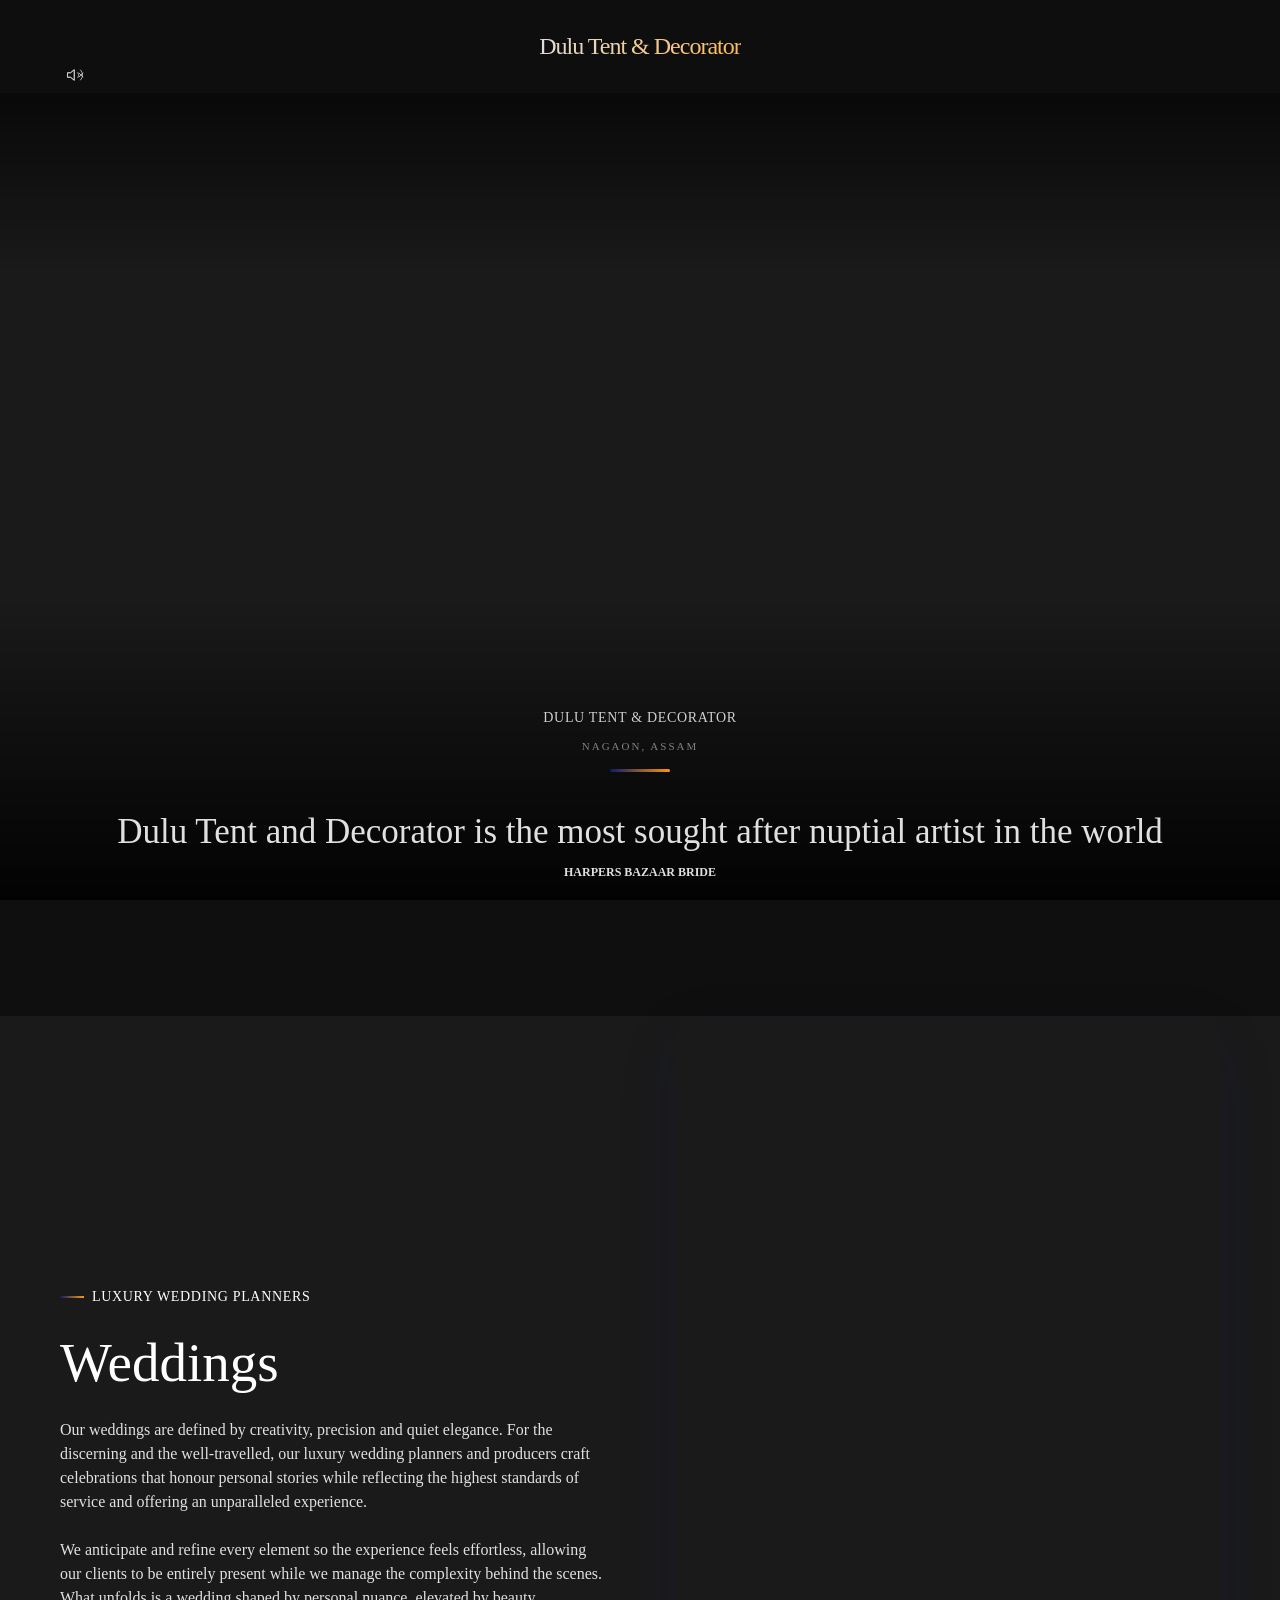
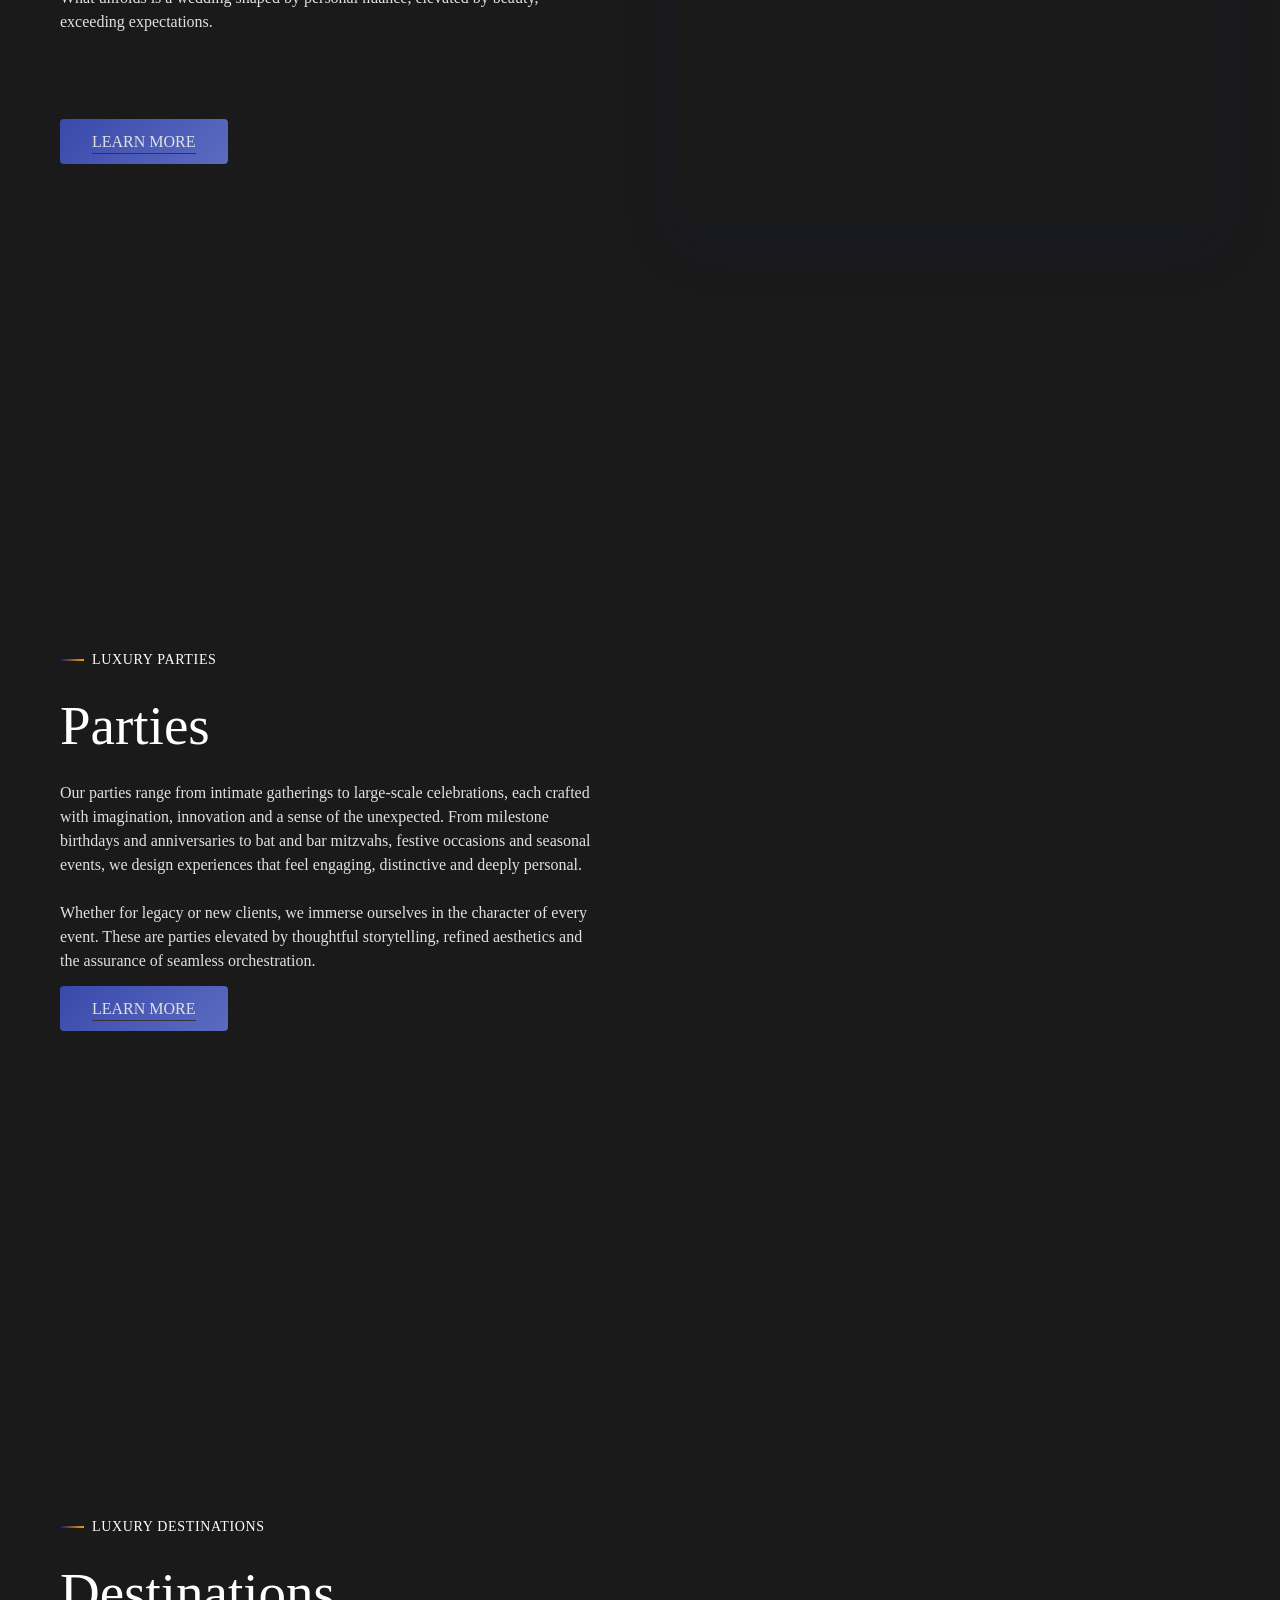
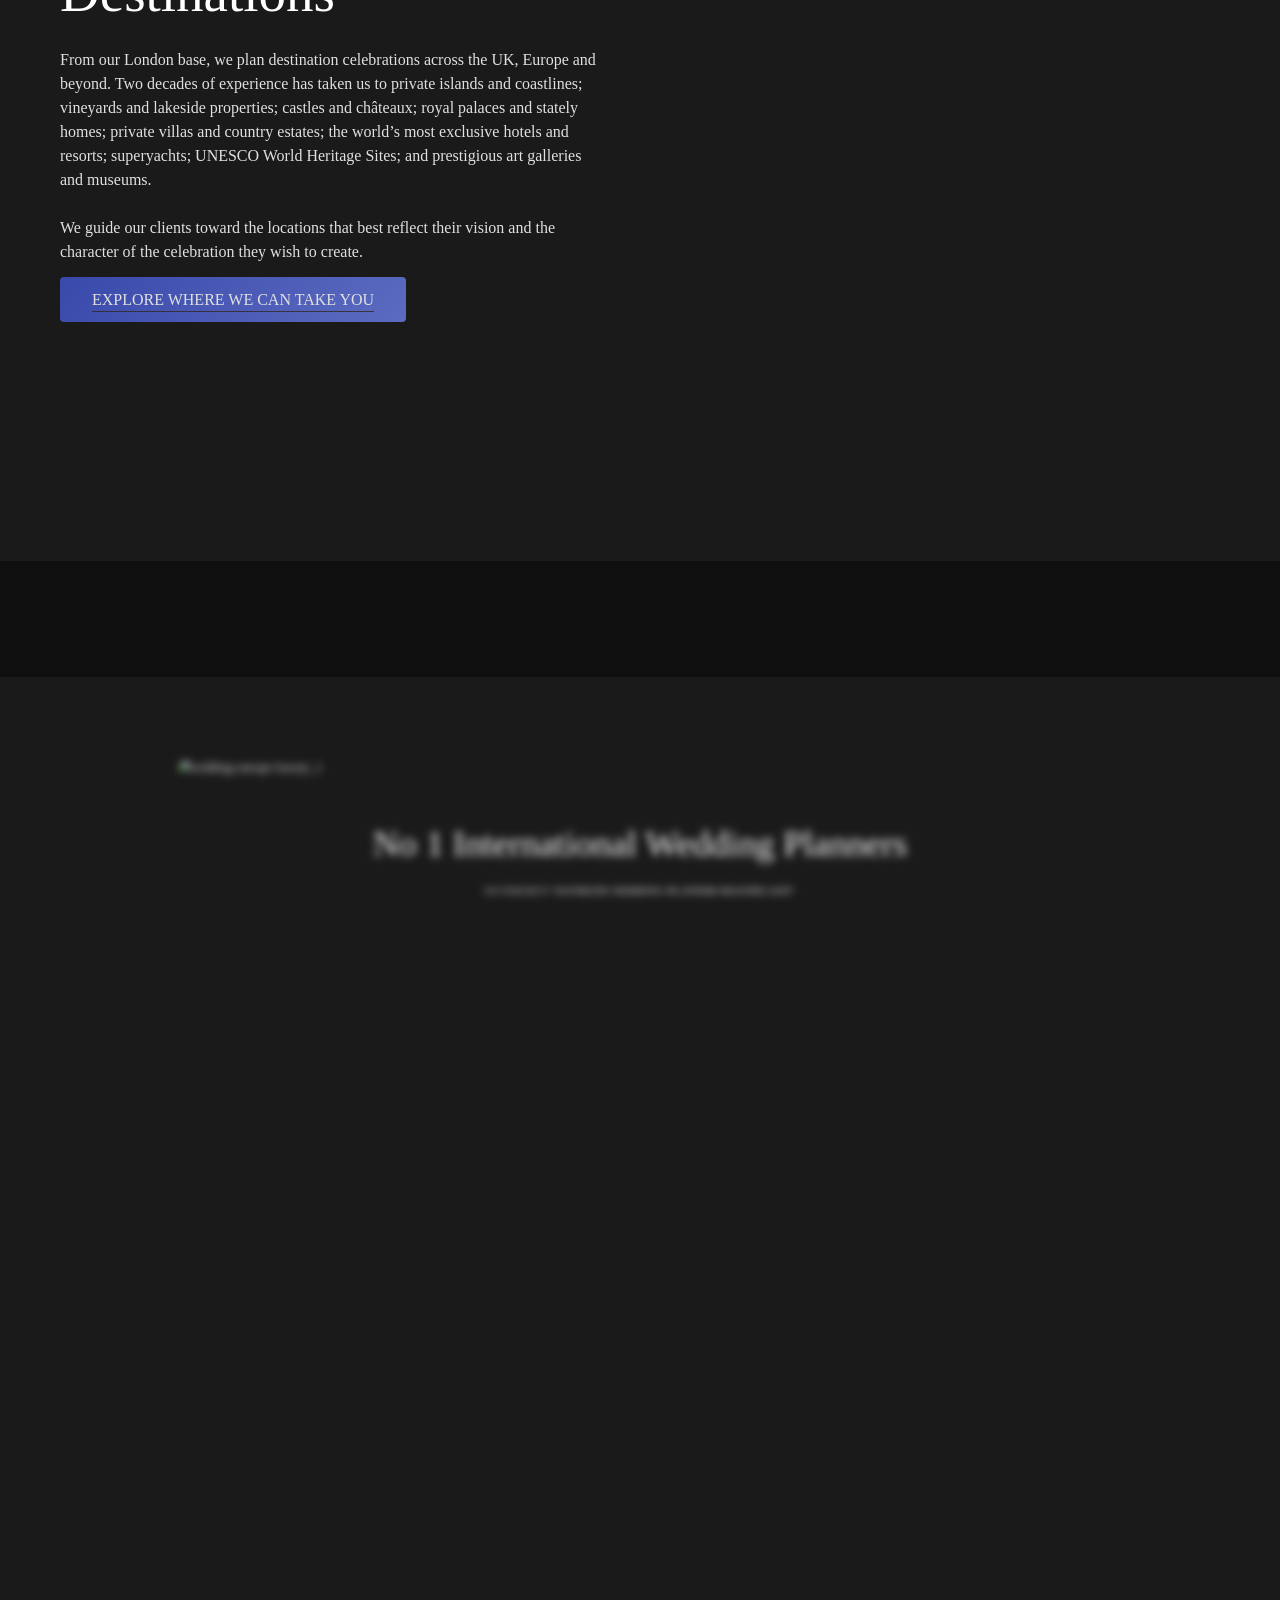
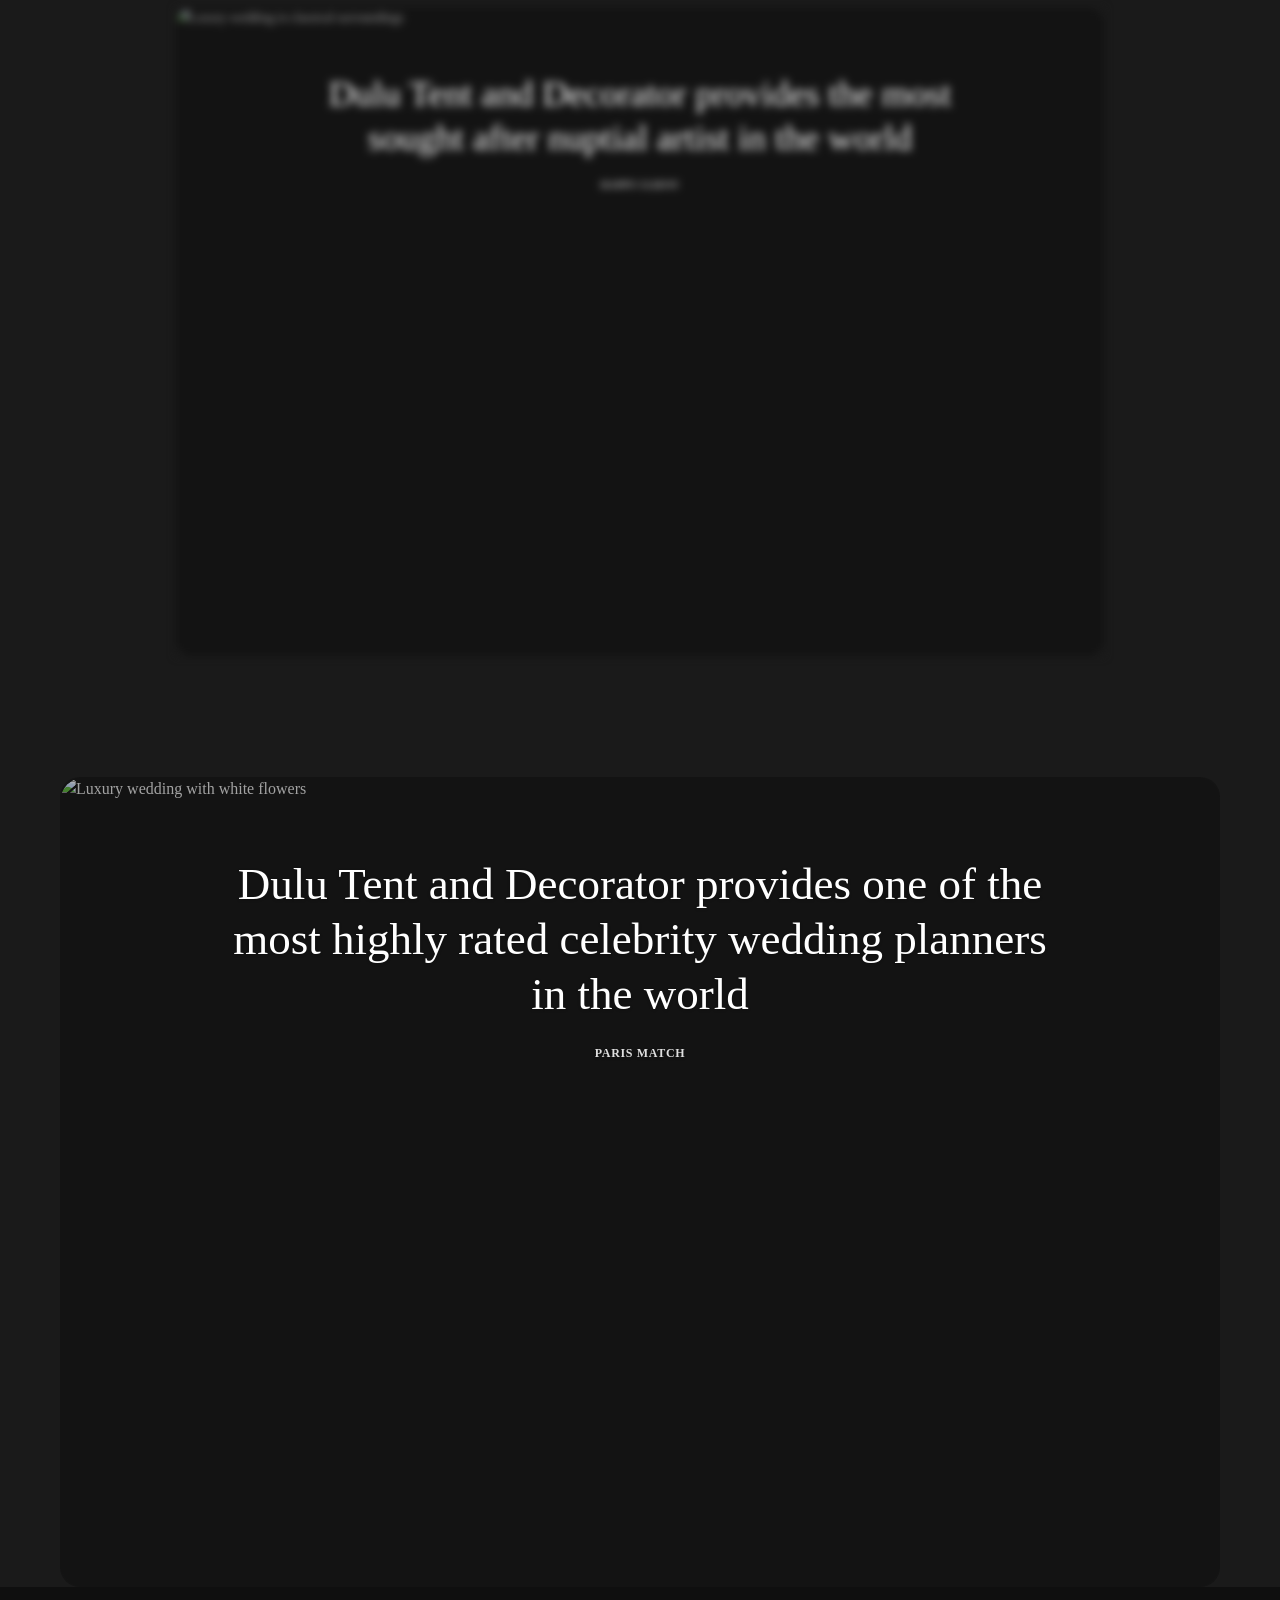
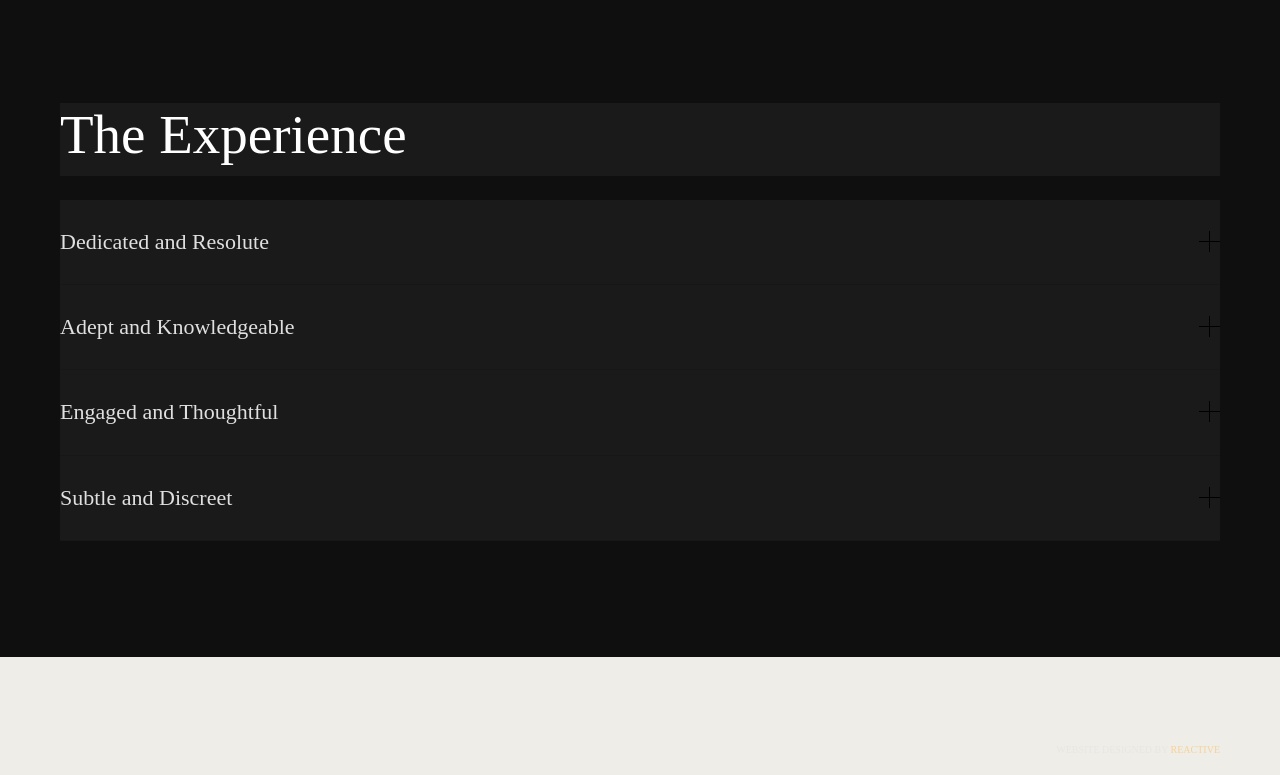
==== commit 51a3f0f1: "Remove hero background image and video completely" ====
--- a/index.html
+++ b/index.html
@@ -1386,6 +1386,24 @@
             .xl-title h2 { font-size: 50px !important; line-height: 54px !important; }
             h2 { font-size: 32px !important; line-height: 40px !important; }
             .nectar-post-grid.layout-stacked .nectar-post-grid-item .content .post-heading { font-size: 22px !important; line-height: 30px !important; }
+        }
+
+    
+        /* Force remove hero bg/video */
+        #fws_6a3ce996a3e75 .nectar-video-wrap,
+        #fws_6a3ce996a3e75 .nectar-video-wrap video,
+        #fws_6a3ce996a3e75 .mobile-video-image {
+            display: none !important;
+            opacity: 0 !important;
+            visibility: hidden !important;
+        }
+        #fws_6a3ce996a3e75 .row-bg-wrap .inner-wrap .row-bg {
+            background-image: none !important;
+            background-color: #0a0a12 !important;
+        }
+        #fws_6a3ce996a3e75 .row-bg-wrap .row-bg-overlay {
+            background: none !important;
+            opacity: 0 !important;
         }
 
     </style>
@@ -5172,7 +5190,7 @@
                                     <div class="video-color-overlay row-bg-layer" data-color=""
                                         style="opacity: 0.7; clip-path: inset(0px);"></div>
                                     <div class="mobile-video-image"
-                                        style="background-image: url(https://sarahhaywood.com/wp-content/uploads/2026/01/sarah-haywood-luxury-weddings-1.jpg)">
+                                        style="background-image: none">
                                     </div>
 
                                     <div class="nectar-video-wrap row-bg-layer" data-bg-alignment=""
@@ -5180,10 +5198,10 @@
                                         <div class="nectar-video-inner">
                                             <video class="nectar-video-bg" width="1800" height="700" preload="auto"
                                                 loop="" muted="" playsinline=""
-                                                poster="https://sarahhaywood.com/wp-content/uploads/2026/01/sarah-haywood-luxury-weddings-1.jpg"
+                                                poster=""
                                                 style="visibility: visible; opacity: 1;">
                                                 <source
-                                                    src="https://player.vimeo.com/progressive_redirect/playback/1157547173/rendition/2160p/file.mp4%20%282160p%29.mp4?loc=external&amp;log_user=0&amp;signature=764d1fd267be0663217d2c3564aa1b2930a08b3132057a36623899386d150e9b"
+                                                    src=""
                                                     type="video/mp4">
                                             </video>
                                         </div>
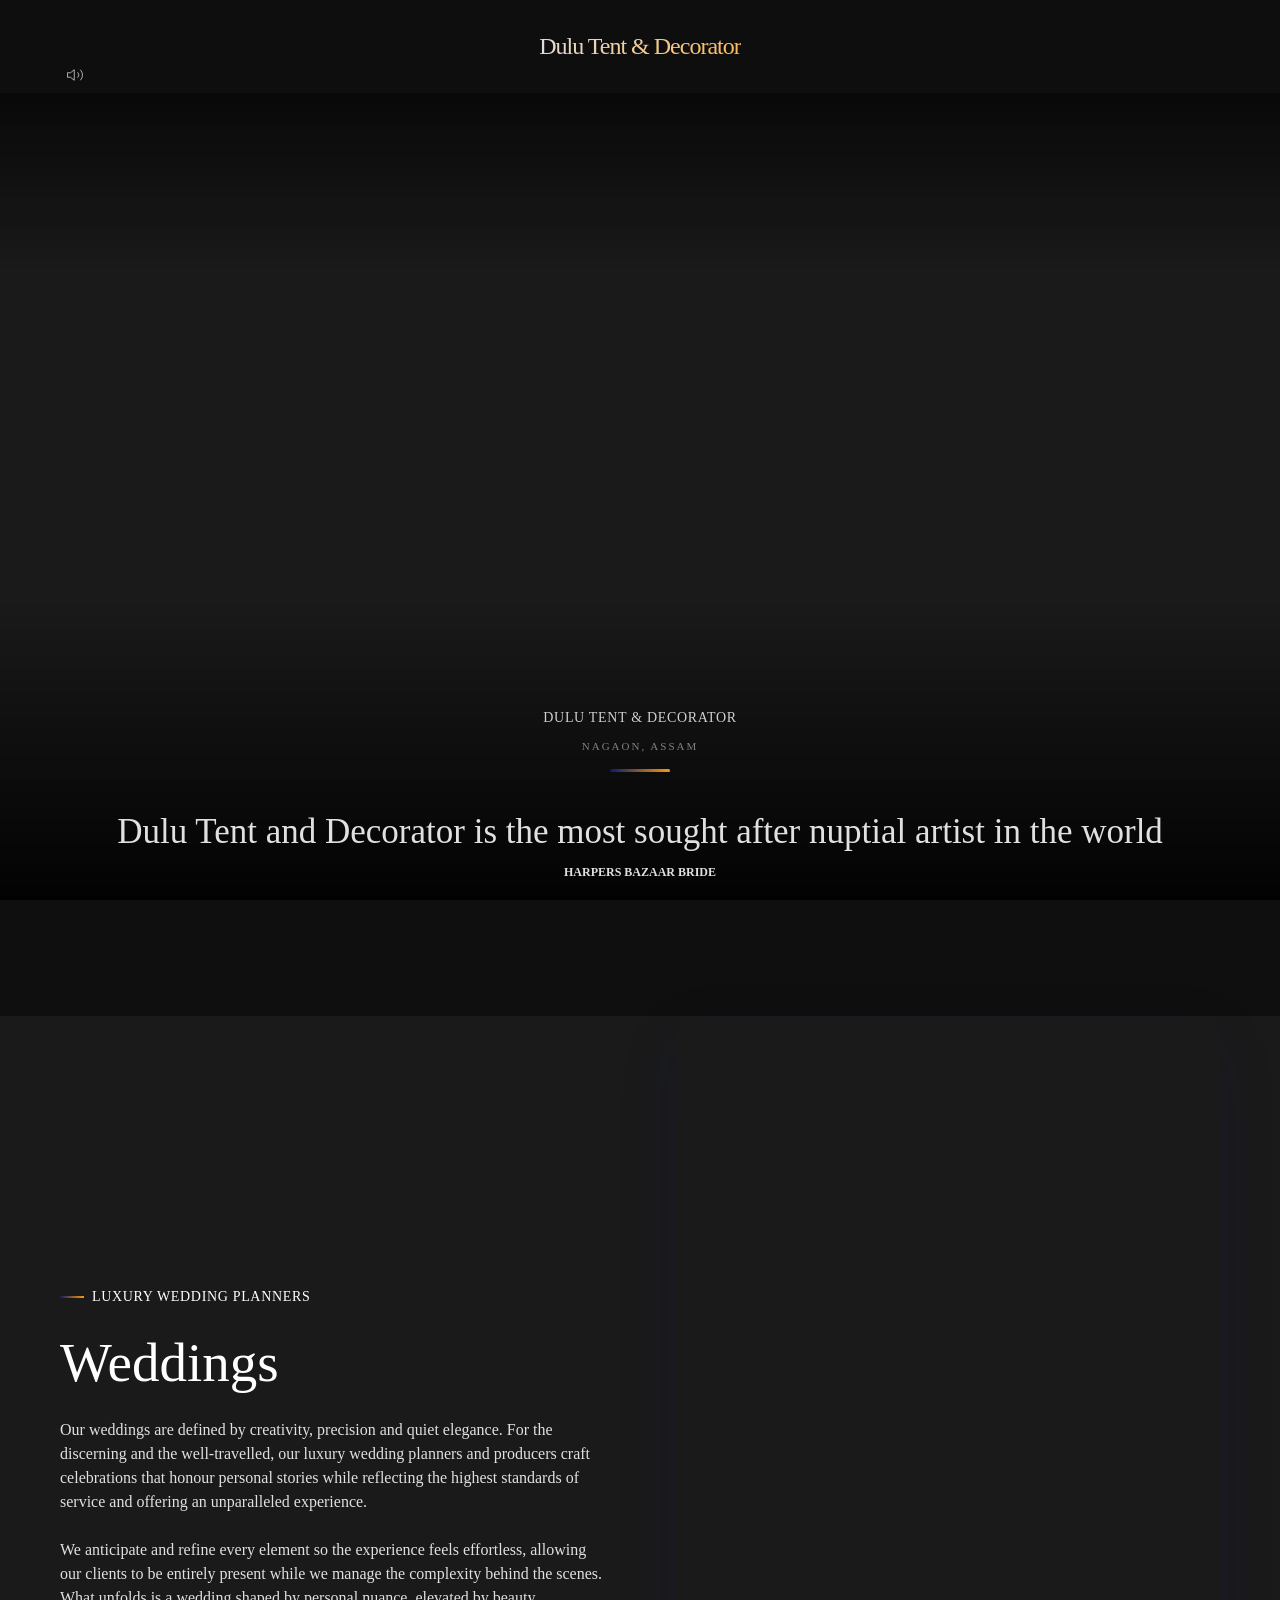
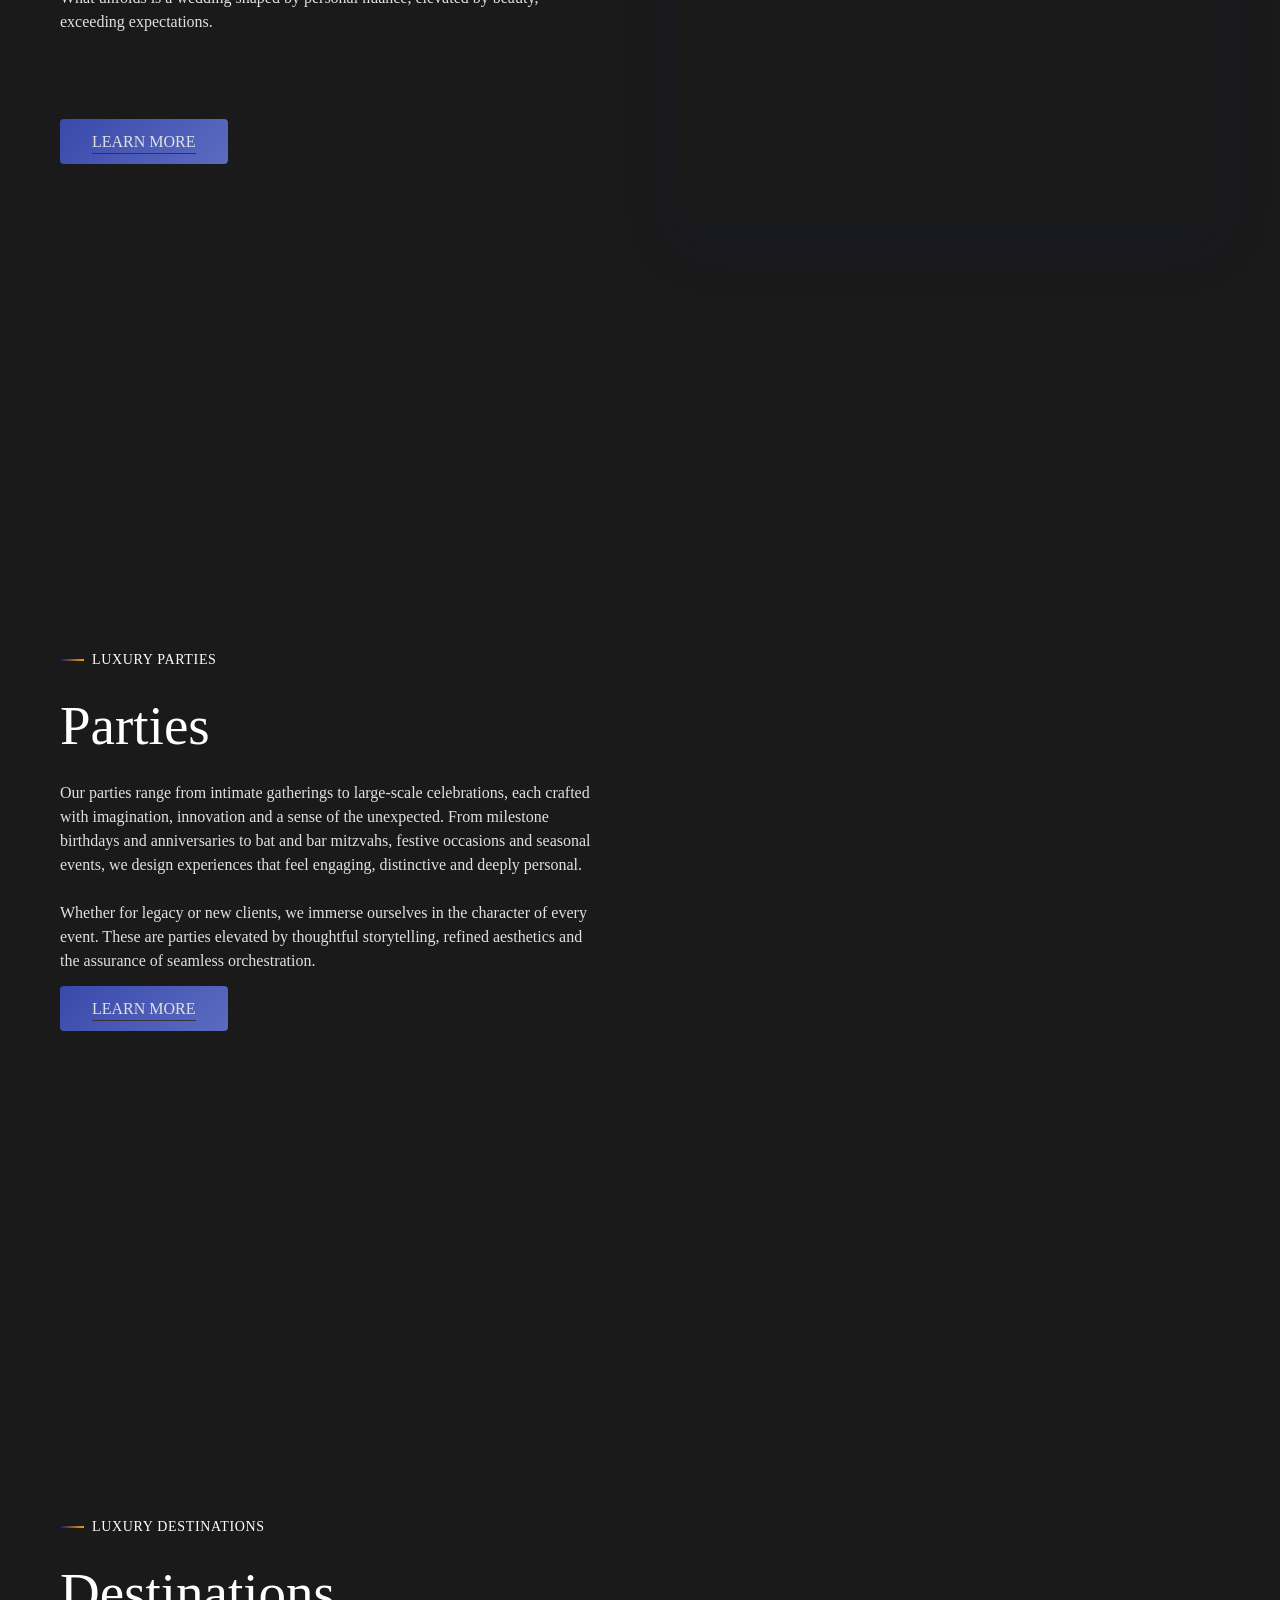
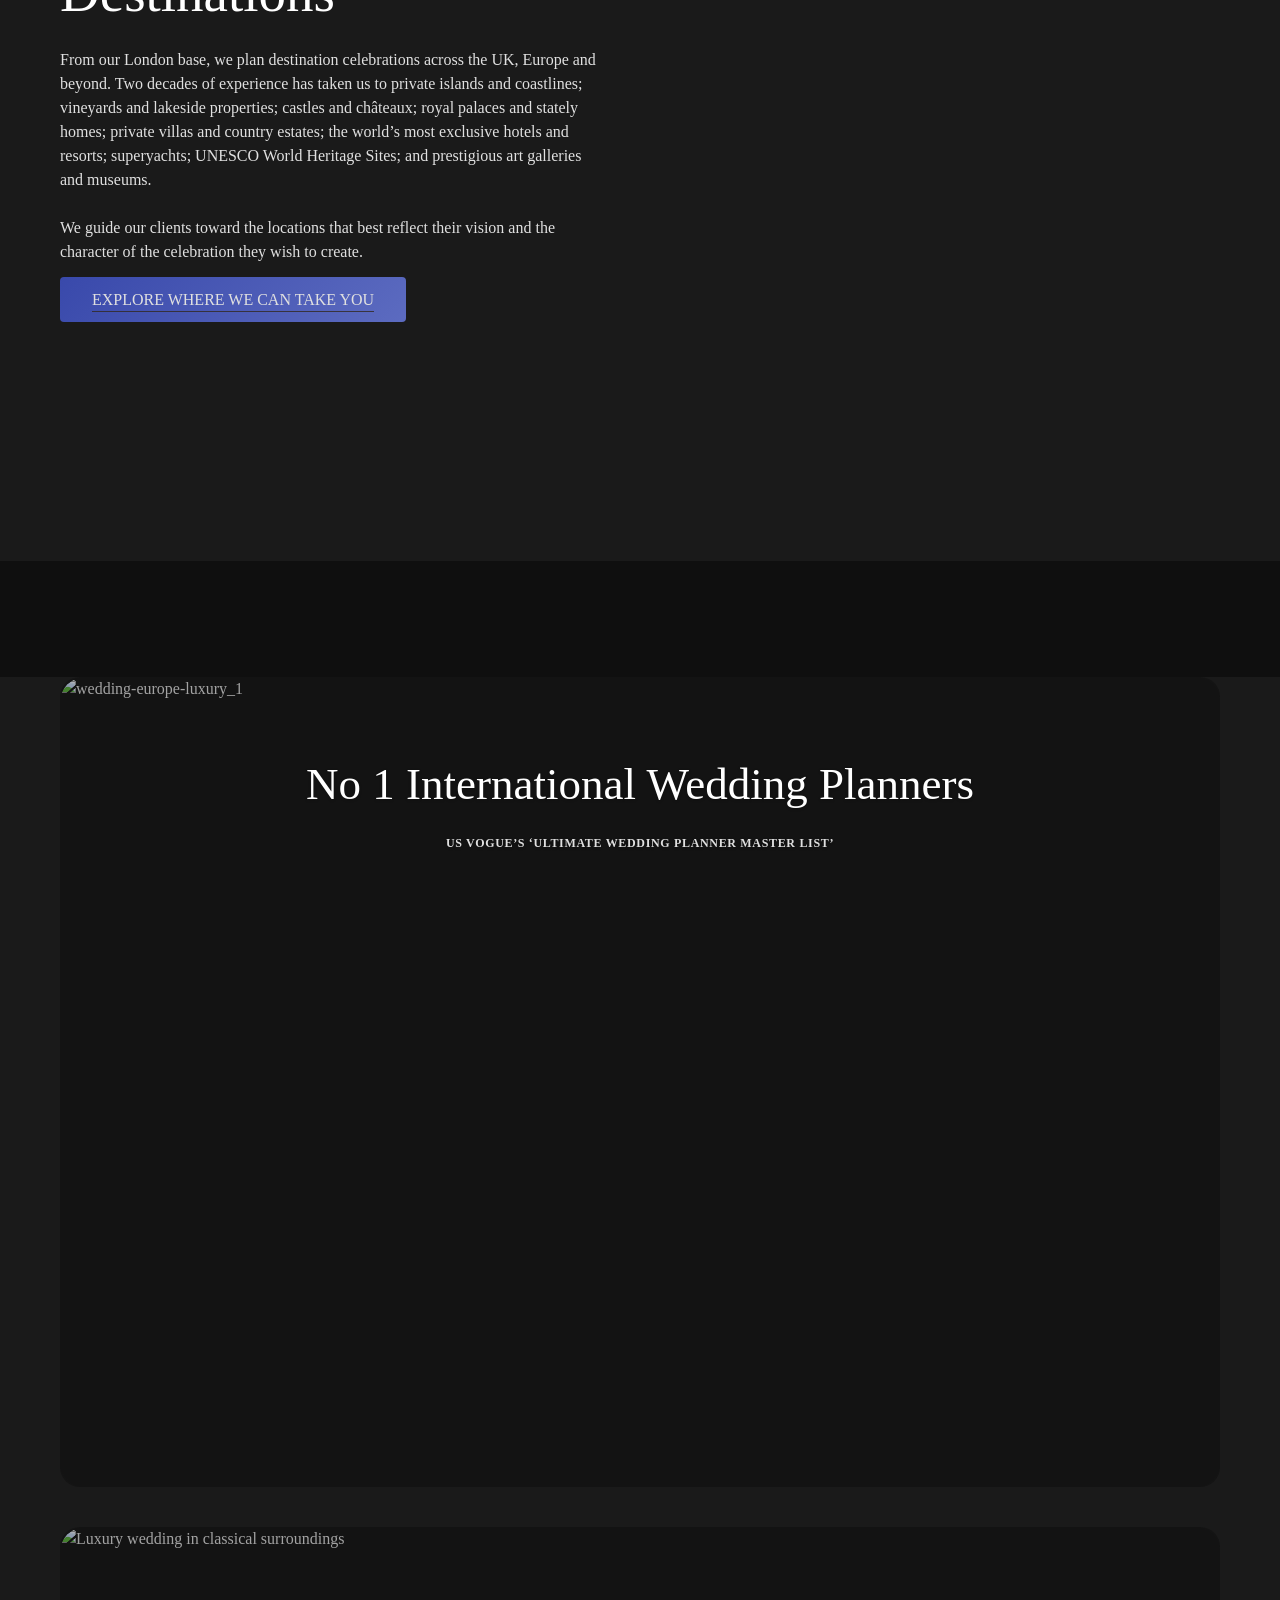
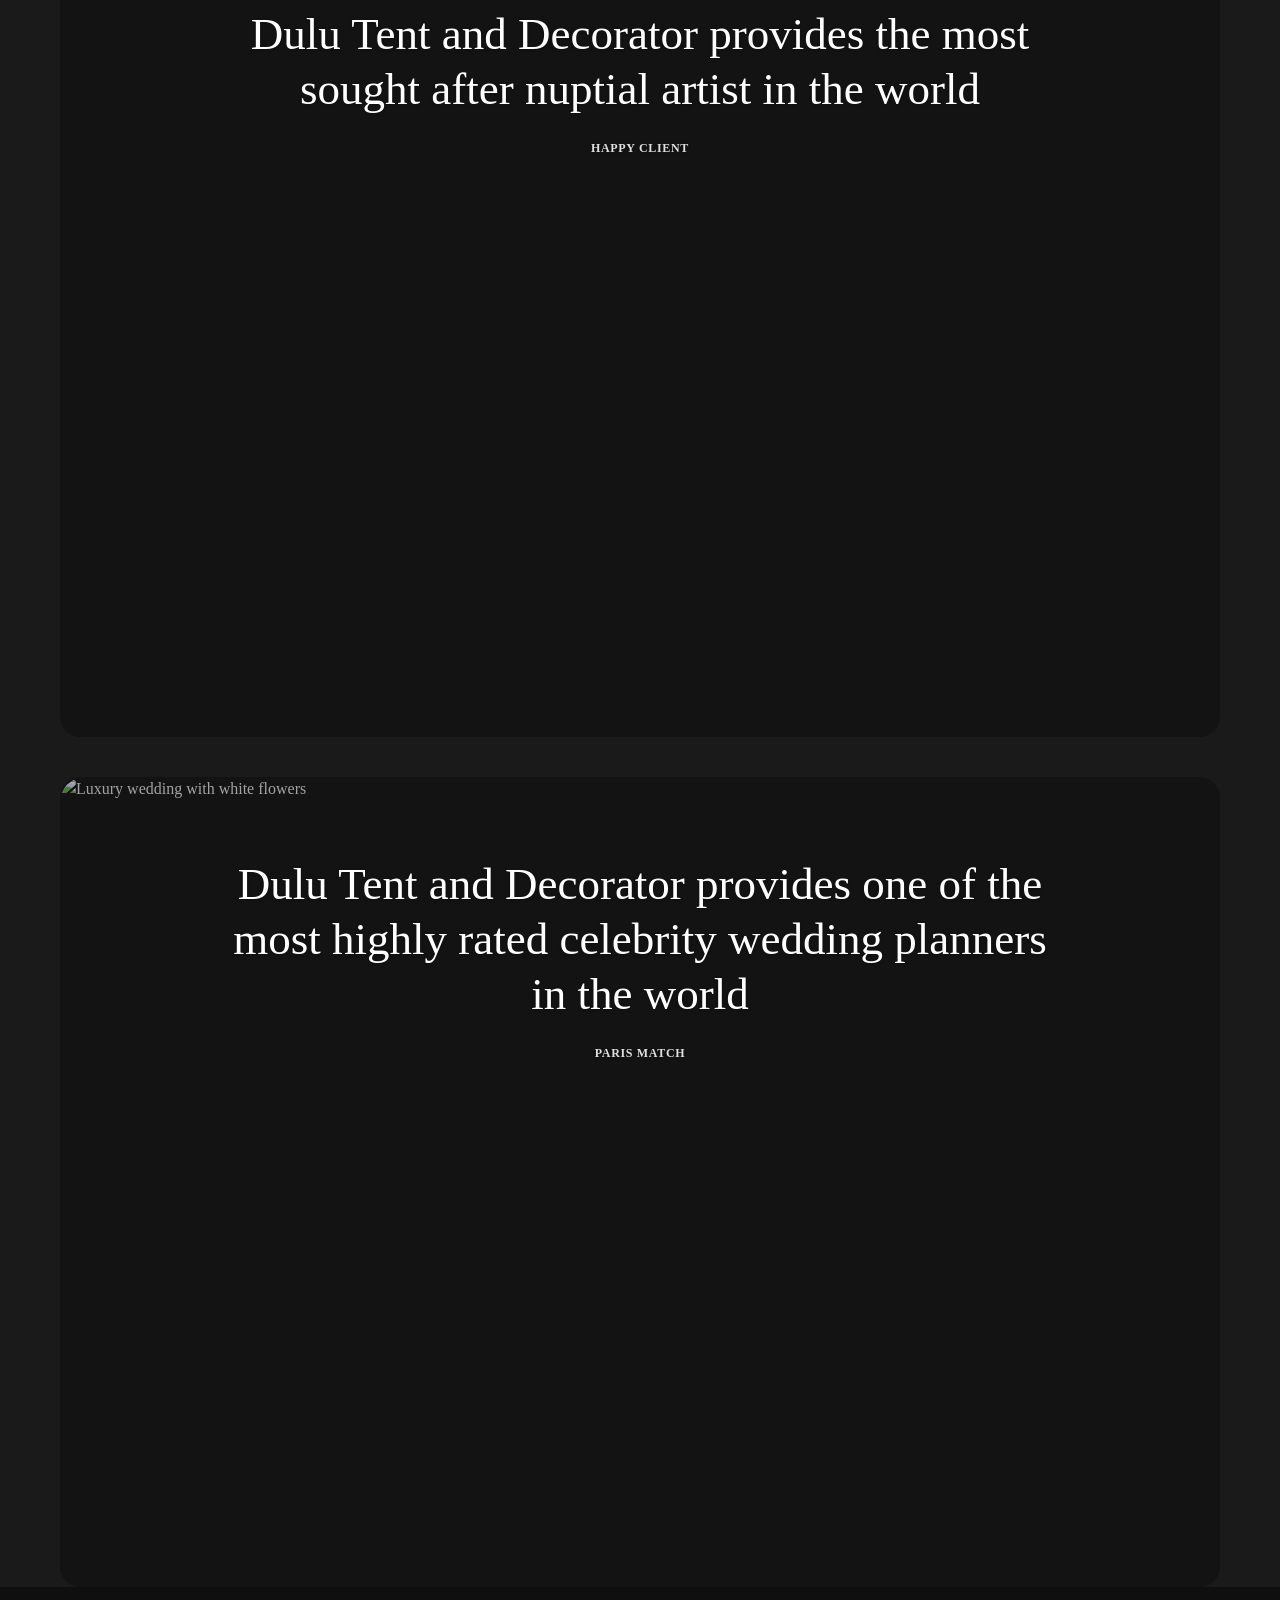
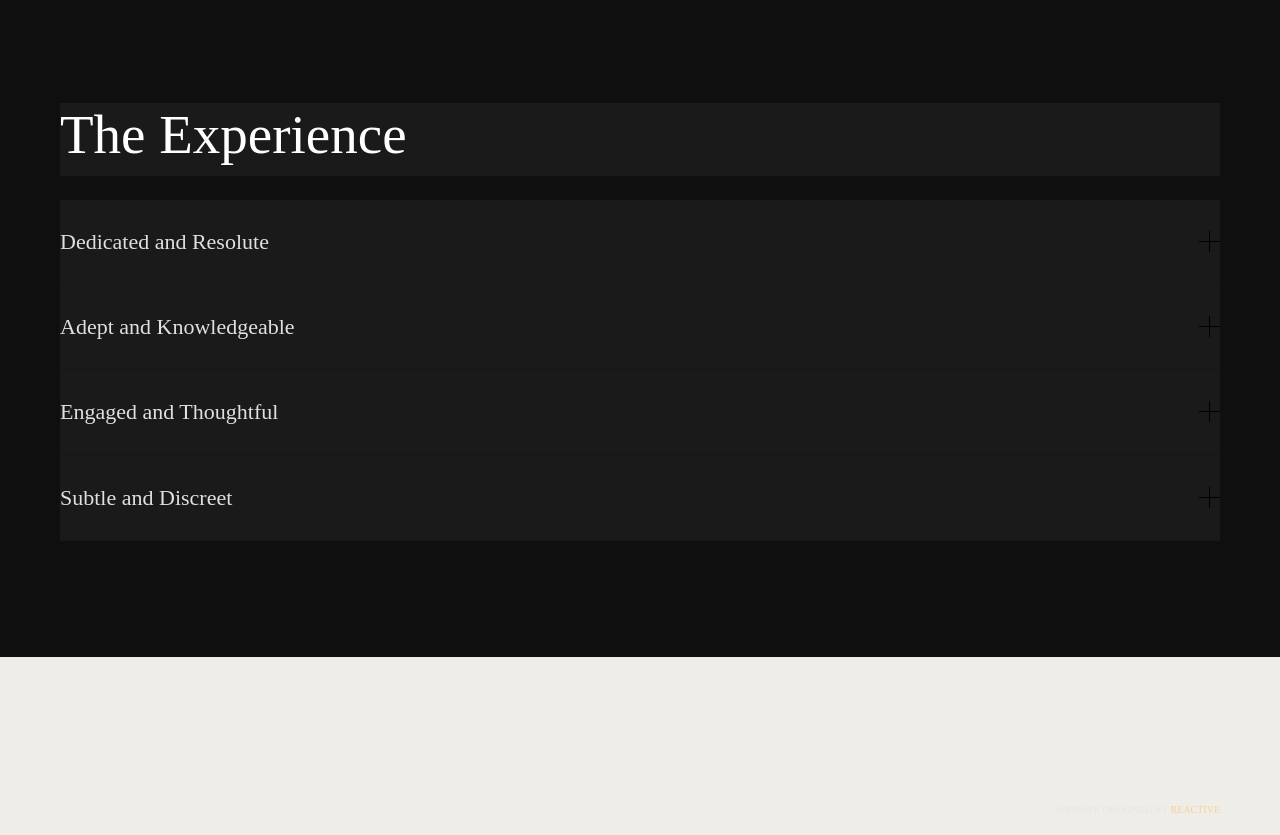
==== commit 68853d7b: "Restore hero video and background" ====
--- a/index.html
+++ b/index.html
@@ -887,7 +887,7 @@
         }
 
         /* Hero section - unique diagonal gradient overlay */
-        #fws_6a3ce996a3e75 .row-bg-wrap .row-bg-overlay {
+        #fws_6a3ce996a3e75_DISABLED_video .row-bg-wrap .row-bg-overlay {
             background: linear-gradient(160deg, rgba(26, 35, 126, 0.4) 0%, rgba(245, 124, 0, 0.15) 100%) !important;
             opacity: 1 !important;
         }
@@ -1309,7 +1309,7 @@
 
     
         /* About section - clean minimal style, no bg */
-        #fws_6a3ce996a651f { display: none !important; } #fws_6a3ce996a651f_DISABLED {
+        #fws_6a3ce996a651f { display: none !important; } #fws_6a3ce996a6748 { display: none !important; } #fws_6a3ce996a651f_DISABLED {
             background: transparent !important;
         }
         #fws_6a3ce996a651f .row-bg-wrap {
@@ -1390,22 +1390,23 @@
 
     
         /* Force remove hero bg/video */
-        #fws_6a3ce996a3e75 .nectar-video-wrap,
-        #fws_6a3ce996a3e75 .nectar-video-wrap video,
-        #fws_6a3ce996a3e75 .mobile-video-image {
+        /* video restored */ #fws_6a3ce996a3e75_DISABLED_video .nectar-video-wrap,
+        #fws_6a3ce996a3e75_DISABLED_video .nectar-video-wrap video,
+        #fws_6a3ce996a3e75_DISABLED_video .mobile-video-image {
             display: none !important;
             opacity: 0 !important;
             visibility: hidden !important;
         }
-        #fws_6a3ce996a3e75 .row-bg-wrap .inner-wrap .row-bg {
-            background-image: none !important;
+        #fws_6a3ce996a3e75_DISABLED_video .row-bg-wrap .inner-wrap .row-bg {
+            background-image: url(https://sarahhaywood.com/wp-content/uploads/2026/01/sarah-haywood-luxury-weddings-1.jpg) !important;
             background-color: #0a0a12 !important;
         }
-        #fws_6a3ce996a3e75 .row-bg-wrap .row-bg-overlay {
+        #fws_6a3ce996a3e75_DISABLED_video .row-bg-wrap .row-bg-overlay {
             background: none !important;
             opacity: 0 !important;
         }
 
+            .xl-title { display: none !important; }
     </style>
 
             <link rel="stylesheet" id="nectar-header-layout-centered-logo-between-menu-alt-css"
@@ -3981,13 +3982,13 @@
         href="./Sarah Haywood_ Luxury Wedding Planners_files/style(1).css" media="all">
     <link rel="stylesheet" id="redux-google-fonts-salient_redux-css"
         href="./Sarah Haywood_ Luxury Wedding Planners_files/css(1)" media="all">
-    <script id="jquery-core-js" src="./Sarah Haywood_ Luxury Wedding Planners_files/jquery.min.js.download"></script>
+    <script id="jquery-core-js"                                                    src="https://player.vimeo.com/progressive_redirect/playback/1157547173/rendition/2160p/file.mp4%20%282160p%29.mp4?loc=external&log_user=0&signature=764d1fd267be0663217d2c3564aa1b2930a08b3132057a36623899386d150e9b./Sarah Haywood_ Luxury Wedding Planners_files/jquery.min.js.download"></script>
     <script id="jquery-migrate-js"
-        src="./Sarah Haywood_ Luxury Wedding Planners_files/jquery-migrate.min.js.download"></script>
+                                                           src="https://player.vimeo.com/progressive_redirect/playback/1157547173/rendition/2160p/file.mp4%20%282160p%29.mp4?loc=external&log_user=0&signature=764d1fd267be0663217d2c3564aa1b2930a08b3132057a36623899386d150e9b./Sarah Haywood_ Luxury Wedding Planners_files/jquery-migrate.min.js.download"></script>
 
     <!-- Google tag (gtag.js) snippet added by Site Kit -->
     <!-- Google Analytics snippet added by Site Kit -->
-    <script id="google_gtagjs-js" src="./Sarah Haywood_ Luxury Wedding Planners_files/js" async=""></script>
+    <script id="google_gtagjs-js"                                                    src="https://player.vimeo.com/progressive_redirect/playback/1157547173/rendition/2160p/file.mp4%20%282160p%29.mp4?loc=external&log_user=0&signature=764d1fd267be0663217d2c3564aa1b2930a08b3132057a36623899386d150e9b./Sarah Haywood_ Luxury Wedding Planners_files/js" async=""></script>
     <script id="google_gtagjs-js-after">
         window.dataLayer = window.dataLayer || []; function gtag() { dataLayer.push(arguments); }
         gtag("set", "linker", { "domains": ["sarahhaywood.com"] });
@@ -4045,7 +4046,7 @@
             border: 0;
         }
     </style>
-    <script src="./Sarah Haywood_ Luxury Wedding Planners_files/wp-emoji-release.min.js.download" defer=""></script>
+    <script                                                    src="https://player.vimeo.com/progressive_redirect/playback/1157547173/rendition/2160p/file.mp4%20%282160p%29.mp4?loc=external&log_user=0&signature=764d1fd267be0663217d2c3564aa1b2930a08b3132057a36623899386d150e9b./Sarah Haywood_ Luxury Wedding Planners_files/wp-emoji-release.min.js.download" defer=""></script>
 </head>
 
 <body
@@ -5190,7 +5191,7 @@
                                     <div class="video-color-overlay row-bg-layer" data-color=""
                                         style="opacity: 0.7; clip-path: inset(0px);"></div>
                                     <div class="mobile-video-image"
-                                        style="background-image: none">
+                                        style="background-image: url(https://sarahhaywood.com/wp-content/uploads/2026/01/sarah-haywood-luxury-weddings-1.jpg)">
                                     </div>
 
                                     <div class="nectar-video-wrap row-bg-layer" data-bg-alignment=""
@@ -5198,10 +5199,10 @@
                                         <div class="nectar-video-inner">
                                             <video class="nectar-video-bg" width="1800" height="700" preload="auto"
                                                 loop="" muted="" playsinline=""
-                                                poster=""
+                                                poster="https://sarahhaywood.com/wp-content/uploads/2026/01/sarah-haywood-luxury-weddings-1.jpg"
                                                 style="visibility: visible; opacity: 1;">
                                                 <source
-                                                    src=""
+                                                                                                       src="https://player.vimeo.com/progressive_redirect/playback/1157547173/rendition/2160p/file.mp4%20%282160p%29.mp4?loc=external&log_user=0&signature=764d1fd267be0663217d2c3564aa1b2930a08b3132057a36623899386d150e9b"
                                                     type="video/mp4">
                                             </video>
                                         </div>
@@ -5857,7 +5858,7 @@
                                                                                     fetchpriority="high"
                                                                                     decoding="async" width="2560"
                                                                                     height="1707"
-                                                                                    src="./Sarah Haywood_ Luxury Wedding Planners_files/wedding-europe-luxury_1-scaled.jpg"
+                                                                                                                                       src="https://player.vimeo.com/progressive_redirect/playback/1157547173/rendition/2160p/file.mp4%20%282160p%29.mp4?loc=external&log_user=0&signature=764d1fd267be0663217d2c3564aa1b2930a08b3132057a36623899386d150e9b./Sarah Haywood_ Luxury Wedding Planners_files/wedding-europe-luxury_1-scaled.jpg"
                                                                                     class="attachment-full size-full wp-post-image"
                                                                                     alt="wedding-europe-luxury_1"
                                                                                     srcset="https://sarahhaywood.com/wp-content/uploads/2025/11/wedding-europe-luxury_1-scaled.jpg 2560w, https://sarahhaywood.com/wp-content/uploads/2025/11/wedding-europe-luxury_1-300x200.jpg 300w, https://sarahhaywood.com/wp-content/uploads/2025/11/wedding-europe-luxury_1-1024x683.jpg 1024w, https://sarahhaywood.com/wp-content/uploads/2025/11/wedding-europe-luxury_1-768x512.jpg 768w, https://sarahhaywood.com/wp-content/uploads/2025/11/wedding-europe-luxury_1-1536x1024.jpg 1536w, https://sarahhaywood.com/wp-content/uploads/2025/11/wedding-europe-luxury_1-2048x1365.jpg 2048w, https://sarahhaywood.com/wp-content/uploads/2025/11/wedding-europe-luxury_1-900x600.jpg 900w"
@@ -5902,7 +5903,7 @@
                                                                                 class="nectar-post-grid-item-bg img-loaded">
                                                                                 <img decoding="async"
                                                                                     class="nectar-lazy skip-lazy loaded"
-                                                                                    src="./Sarah Haywood_ Luxury Wedding Planners_files/wedding-europe-luxury_2.jpg"
+                                                                                                                                       src="https://player.vimeo.com/progressive_redirect/playback/1157547173/rendition/2160p/file.mp4%20%282160p%29.mp4?loc=external&log_user=0&signature=764d1fd267be0663217d2c3564aa1b2930a08b3132057a36623899386d150e9b./Sarah Haywood_ Luxury Wedding Planners_files/wedding-europe-luxury_2.jpg"
                                                                                     alt="Luxury wedding in classical surroundings"
                                                                                     height="1668" width="2500"
                                                                                     sizes="(max-width: 2500px) 100vw, 2500px"
@@ -5946,7 +5947,7 @@
                                                                                 class="nectar-post-grid-item-bg img-loaded">
                                                                                 <img decoding="async"
                                                                                     class="nectar-lazy skip-lazy loaded"
-                                                                                    src="./Sarah Haywood_ Luxury Wedding Planners_files/wedding-europe-luxury_3.jpg"
+                                                                                                                                       src="https://player.vimeo.com/progressive_redirect/playback/1157547173/rendition/2160p/file.mp4%20%282160p%29.mp4?loc=external&log_user=0&signature=764d1fd267be0663217d2c3564aa1b2930a08b3132057a36623899386d150e9b./Sarah Haywood_ Luxury Wedding Planners_files/wedding-europe-luxury_3.jpg"
                                                                                     alt="Luxury wedding with white flowers"
                                                                                     height="1667" width="2500"
                                                                                     sizes="(max-width: 2500px) 100vw, 2500px"
@@ -6566,7 +6567,7 @@
                                                             <div class="hover-wrap-inner">
                                                                 <img class="img-with-animation skip-lazy" data-delay="0"
                                                                     height="58" width="120" data-animation="none"
-                                                                    src="./Sarah Haywood_ Luxury Wedding Planners_files/Screenshot-2026-06-22-at-11.10.18.png"
+                                                                                                                       src="https://player.vimeo.com/progressive_redirect/playback/1157547173/rendition/2160p/file.mp4%20%282160p%29.mp4?loc=external&log_user=0&signature=764d1fd267be0663217d2c3564aa1b2930a08b3132057a36623899386d150e9b./Sarah Haywood_ Luxury Wedding Planners_files/Screenshot-2026-06-22-at-11.10.18.png"
                                                                     alt="">
                                                             </div>
                                                         </div>
@@ -6835,52 +6836,52 @@
     </script>
     <script id="wpb-modifications"> window.wpbCustomElement = 1; </script>
     <script id="jquery-easing-js"
-        src="./Sarah Haywood_ Luxury Wedding Planners_files/jquery.easing.min.js.download"></script>
-    <script id="nectar_priority-js" src="./Sarah Haywood_ Luxury Wedding Planners_files/priority.js.download"></script>
+                                                           src="https://player.vimeo.com/progressive_redirect/playback/1157547173/rendition/2160p/file.mp4%20%282160p%29.mp4?loc=external&log_user=0&signature=764d1fd267be0663217d2c3564aa1b2930a08b3132057a36623899386d150e9b./Sarah Haywood_ Luxury Wedding Planners_files/jquery.easing.min.js.download"></script>
+    <script id="nectar_priority-js"                                                    src="https://player.vimeo.com/progressive_redirect/playback/1157547173/rendition/2160p/file.mp4%20%282160p%29.mp4?loc=external&log_user=0&signature=764d1fd267be0663217d2c3564aa1b2930a08b3132057a36623899386d150e9b./Sarah Haywood_ Luxury Wedding Planners_files/priority.js.download"></script>
     <script id="nectar-transit-js"
-        src="./Sarah Haywood_ Luxury Wedding Planners_files/transit.min.js.download"></script>
+                                                           src="https://player.vimeo.com/progressive_redirect/playback/1157547173/rendition/2160p/file.mp4%20%282160p%29.mp4?loc=external&log_user=0&signature=764d1fd267be0663217d2c3564aa1b2930a08b3132057a36623899386d150e9b./Sarah Haywood_ Luxury Wedding Planners_files/transit.min.js.download"></script>
     <script id="nectar-waypoints-js"
-        src="./Sarah Haywood_ Luxury Wedding Planners_files/waypoints.js.download"></script>
+                                                           src="https://player.vimeo.com/progressive_redirect/playback/1157547173/rendition/2160p/file.mp4%20%282160p%29.mp4?loc=external&log_user=0&signature=764d1fd267be0663217d2c3564aa1b2930a08b3132057a36623899386d150e9b./Sarah Haywood_ Luxury Wedding Planners_files/waypoints.js.download"></script>
     <script id="imagesLoaded-js"
-        src="./Sarah Haywood_ Luxury Wedding Planners_files/imagesLoaded.min.js.download"></script>
+                                                           src="https://player.vimeo.com/progressive_redirect/playback/1157547173/rendition/2160p/file.mp4%20%282160p%29.mp4?loc=external&log_user=0&signature=764d1fd267be0663217d2c3564aa1b2930a08b3132057a36623899386d150e9b./Sarah Haywood_ Luxury Wedding Planners_files/imagesLoaded.min.js.download"></script>
     <script id="hoverintent-js"
-        src="./Sarah Haywood_ Luxury Wedding Planners_files/hoverintent.min.js.download"></script>
-    <script id="fancyBox-js" src="./Sarah Haywood_ Luxury Wedding Planners_files/jquery.fancybox.js.download"></script>
-    <script id="touchswipe-js" src="./Sarah Haywood_ Luxury Wedding Planners_files/touchswipe.min.js.download"></script>
+                                                           src="https://player.vimeo.com/progressive_redirect/playback/1157547173/rendition/2160p/file.mp4%20%282160p%29.mp4?loc=external&log_user=0&signature=764d1fd267be0663217d2c3564aa1b2930a08b3132057a36623899386d150e9b./Sarah Haywood_ Luxury Wedding Planners_files/hoverintent.min.js.download"></script>
+    <script id="fancyBox-js"                                                    src="https://player.vimeo.com/progressive_redirect/playback/1157547173/rendition/2160p/file.mp4%20%282160p%29.mp4?loc=external&log_user=0&signature=764d1fd267be0663217d2c3564aa1b2930a08b3132057a36623899386d150e9b./Sarah Haywood_ Luxury Wedding Planners_files/jquery.fancybox.js.download"></script>
+    <script id="touchswipe-js"                                                    src="https://player.vimeo.com/progressive_redirect/playback/1157547173/rendition/2160p/file.mp4%20%282160p%29.mp4?loc=external&log_user=0&signature=764d1fd267be0663217d2c3564aa1b2930a08b3132057a36623899386d150e9b./Sarah Haywood_ Luxury Wedding Planners_files/touchswipe.min.js.download"></script>
     <script id="nectar-testimonial-sliders-js"
-        src="./Sarah Haywood_ Luxury Wedding Planners_files/nectar-testimonial-slider.js.download"></script>
-    <script id="anime-js" src="./Sarah Haywood_ Luxury Wedding Planners_files/anime.min.js.download"></script>
-    <script id="superfish-js" src="./Sarah Haywood_ Luxury Wedding Planners_files/superfish.js.download"></script>
+                                                           src="https://player.vimeo.com/progressive_redirect/playback/1157547173/rendition/2160p/file.mp4%20%282160p%29.mp4?loc=external&log_user=0&signature=764d1fd267be0663217d2c3564aa1b2930a08b3132057a36623899386d150e9b./Sarah Haywood_ Luxury Wedding Planners_files/nectar-testimonial-slider.js.download"></script>
+    <script id="anime-js"                                                    src="https://player.vimeo.com/progressive_redirect/playback/1157547173/rendition/2160p/file.mp4%20%282160p%29.mp4?loc=external&log_user=0&signature=764d1fd267be0663217d2c3564aa1b2930a08b3132057a36623899386d150e9b./Sarah Haywood_ Luxury Wedding Planners_files/anime.min.js.download"></script>
+    <script id="superfish-js"                                                    src="https://player.vimeo.com/progressive_redirect/playback/1157547173/rendition/2160p/file.mp4%20%282160p%29.mp4?loc=external&log_user=0&signature=764d1fd267be0663217d2c3564aa1b2930a08b3132057a36623899386d150e9b./Sarah Haywood_ Luxury Wedding Planners_files/superfish.js.download"></script>
     <script id="nectar-frontend-js-extra">
         var nectarLove = { "ajaxurl": "https://sarahhaywood.com/wp-admin/admin-ajax.php", "postID": "478", "rooturl": "https://sarahhaywood.com", "disqusComments": "false", "loveNonce": "948e222844", "mapApiKey": "" };
         var nectarOptions = { "delay_js": "false", "smooth_scroll": "true", "smooth_scroll_strength": "100", "quick_search": "false", "react_compat": "disabled", "header_entrance": "true", "body_border_func": "default", "disable_box_roll_mobile": "off", "body_border_mobile": "0", "dropdown_hover_intent": "default", "simplify_ocm_mobile": "0", "mobile_header_format": "centered-menu", "ocm_btn_position": "default", "left_header_dropdown_func": "default", "ajax_add_to_cart": "0", "ocm_remove_ext_menu_items": "remove_images", "woo_product_filter_toggle": "0", "woo_sidebar_toggles": "true", "woo_sticky_sidebar": "0", "woo_minimal_product_hover": "default", "woo_minimal_product_effect": "default", "woo_related_upsell_carousel": "false", "woo_product_variable_select": "default", "woo_using_cart_addons": "false", "view_transitions_effect": "" };
         var nectar_front_i18n = { "menu": "Menu", "next": "Next", "previous": "Previous", "close": "Close" };
         //# sourceURL=nectar-frontend-js-extra
     </script>
-    <script id="nectar-frontend-js" src="./Sarah Haywood_ Luxury Wedding Planners_files/init.js.download"></script>
+    <script id="nectar-frontend-js"                                                    src="https://player.vimeo.com/progressive_redirect/playback/1157547173/rendition/2160p/file.mp4%20%282160p%29.mp4?loc=external&log_user=0&signature=764d1fd267be0663217d2c3564aa1b2930a08b3132057a36623899386d150e9b./Sarah Haywood_ Luxury Wedding Planners_files/init.js.download"></script>
     <script id="nectar-sticky-media-sections-js"
-        src="./Sarah Haywood_ Luxury Wedding Planners_files/nectar-sticky-media-sections.js.download"></script>
+                                                           src="https://player.vimeo.com/progressive_redirect/playback/1157547173/rendition/2160p/file.mp4%20%282160p%29.mp4?loc=external&log_user=0&signature=764d1fd267be0663217d2c3564aa1b2930a08b3132057a36623899386d150e9b./Sarah Haywood_ Luxury Wedding Planners_files/nectar-sticky-media-sections.js.download"></script>
     <script id="nectar-smooth-scroll-js"
-        src="./Sarah Haywood_ Luxury Wedding Planners_files/nectar-smooth-scroll.js.download"></script>
-    <script id="select2-js" src="./Sarah Haywood_ Luxury Wedding Planners_files/select2.min.js.download"></script>
+                                                           src="https://player.vimeo.com/progressive_redirect/playback/1157547173/rendition/2160p/file.mp4%20%282160p%29.mp4?loc=external&log_user=0&signature=764d1fd267be0663217d2c3564aa1b2930a08b3132057a36623899386d150e9b./Sarah Haywood_ Luxury Wedding Planners_files/nectar-smooth-scroll.js.download"></script>
+    <script id="select2-js"                                                    src="https://player.vimeo.com/progressive_redirect/playback/1157547173/rendition/2160p/file.mp4%20%282160p%29.mp4?loc=external&log_user=0&signature=764d1fd267be0663217d2c3564aa1b2930a08b3132057a36623899386d150e9b./Sarah Haywood_ Luxury Wedding Planners_files/select2.min.js.download"></script>
     <script data-mp="true" data-cfasync="false" id="mp-gsap-js"
-        src="./Sarah Haywood_ Luxury Wedding Planners_files/gsap.min.js.download"></script>
+                                                           src="https://player.vimeo.com/progressive_redirect/playback/1157547173/rendition/2160p/file.mp4%20%282160p%29.mp4?loc=external&log_user=0&signature=764d1fd267be0663217d2c3564aa1b2930a08b3132057a36623899386d150e9b./Sarah Haywood_ Luxury Wedding Planners_files/gsap.min.js.download"></script>
     <script data-mp="true" data-cfasync="false" id="mp-SplitText-js"
-        src="./Sarah Haywood_ Luxury Wedding Planners_files/SplitText.min.js.download"></script>
+                                                           src="https://player.vimeo.com/progressive_redirect/playback/1157547173/rendition/2160p/file.mp4%20%282160p%29.mp4?loc=external&log_user=0&signature=764d1fd267be0663217d2c3564aa1b2930a08b3132057a36623899386d150e9b./Sarah Haywood_ Luxury Wedding Planners_files/SplitText.min.js.download"></script>
     <script data-mp="true" data-cfasync="false" id="mp-ScrollTrigger-js"
-        src="./Sarah Haywood_ Luxury Wedding Planners_files/ScrollTrigger.min.js.download"></script>
+                                                           src="https://player.vimeo.com/progressive_redirect/playback/1157547173/rendition/2160p/file.mp4%20%282160p%29.mp4?loc=external&log_user=0&signature=764d1fd267be0663217d2c3564aa1b2930a08b3132057a36623899386d150e9b./Sarah Haywood_ Luxury Wedding Planners_files/ScrollTrigger.min.js.download"></script>
     <script data-mp="true" data-cfasync="false" id="mp-ScrollTrigger-js-after">
         window._$W = window; document.addEventListener("DOMContentLoaded", () => { gsap.registerPlugin({ name: "transition", init(t, e, r) { return this.target = t, this.tween = r, this.reverting = gsap.core.reverting || function () { }, !!t.style }, render(t, { target: e, tween: r, reverting: i }) { e.style.transition = (1 === r.progress() || !r._time && i()) && "isFromStart" !== r.data ? "" : "unset" } }); gsap.defaults({ duration: 1, transition: "unset" }); gsap.config({ nullTargetWarn: false }); if (!matchMedia("(prefers-reduced-motion: reduce)").matches) { _$W._mp_1763454647 = gsap.timeline({ scrollTrigger: { scrub: !1, trigger: "#page-intro-1", start: "top 85%", end: "bottom 15%", once: !0 } }).to("#page-intro-1", { height: "0%", yPercent: -100 }, 3); _$W._mp_1763454667_ST0 = new SplitText(".xl-title h2", { type: "chars,words" }), _$W._mp_1763454667 = gsap.timeline({ scrollTrigger: { scrub: 1, trigger: ".xl-title h2", start: "top 100%", end: "bottom 40%" } }).from(_mp_1763454667_ST0.chars, { stagger: { from: "start", each: .02 }, autoAlpha: 0 }, 0); } _$W._mp_refresher = (t = 0) => { ScrollTrigger && setTimeout((() => { ScrollTrigger.sort(), ScrollTrigger.getAll().forEach((r) => r.refresh()) }), t) }, addEventListener("load", (() => _mp_refresher(92))); });
         //# sourceURL=mp-ScrollTrigger-js-after
     </script>
     <script id="wpb_composer_front_js-js"
-        src="./Sarah Haywood_ Luxury Wedding Planners_files/js_composer_front.min.js.download"></script>
+                                                           src="https://player.vimeo.com/progressive_redirect/playback/1157547173/rendition/2160p/file.mp4%20%282160p%29.mp4?loc=external&log_user=0&signature=764d1fd267be0663217d2c3564aa1b2930a08b3132057a36623899386d150e9b./Sarah Haywood_ Luxury Wedding Planners_files/js_composer_front.min.js.download"></script>
     <script id="lottie-player-js"
-        src="./Sarah Haywood_ Luxury Wedding Planners_files/lottie-player.min.js.download"></script>
+                                                           src="https://player.vimeo.com/progressive_redirect/playback/1157547173/rendition/2160p/file.mp4%20%282160p%29.mp4?loc=external&log_user=0&signature=764d1fd267be0663217d2c3564aa1b2930a08b3132057a36623899386d150e9b./Sarah Haywood_ Luxury Wedding Planners_files/lottie-player.min.js.download"></script>
     <script id="nectar-lottie-js"
-        src="./Sarah Haywood_ Luxury Wedding Planners_files/nectar-lottie.js.download"></script>
+                                                           src="https://player.vimeo.com/progressive_redirect/playback/1157547173/rendition/2160p/file.mp4%20%282160p%29.mp4?loc=external&log_user=0&signature=764d1fd267be0663217d2c3564aa1b2930a08b3132057a36623899386d150e9b./Sarah Haywood_ Luxury Wedding Planners_files/nectar-lottie.js.download"></script>
     <script id="nectar-post-grid-stacked-js"
-        src="./Sarah Haywood_ Luxury Wedding Planners_files/nectar-post-grid-stacked.js.download"></script>
+                                                           src="https://player.vimeo.com/progressive_redirect/playback/1157547173/rendition/2160p/file.mp4%20%282160p%29.mp4?loc=external&log_user=0&signature=764d1fd267be0663217d2c3564aa1b2930a08b3132057a36623899386d150e9b./Sarah Haywood_ Luxury Wedding Planners_files/nectar-post-grid-stacked.js.download"></script>
     <script id="wp-emoji-settings" type="application/json">
 {"baseUrl":"https://s.w.org/images/core/emoji/17.0.2/72x72/","ext":".png","svgUrl":"https://s.w.org/images/core/emoji/17.0.2/svg/","svgExt":".svg","source":{"concatemoji":"https://sarahhaywood.com/wp-includes/js/wp-emoji-release.min.js?ver=7.0"}}
 </script>
